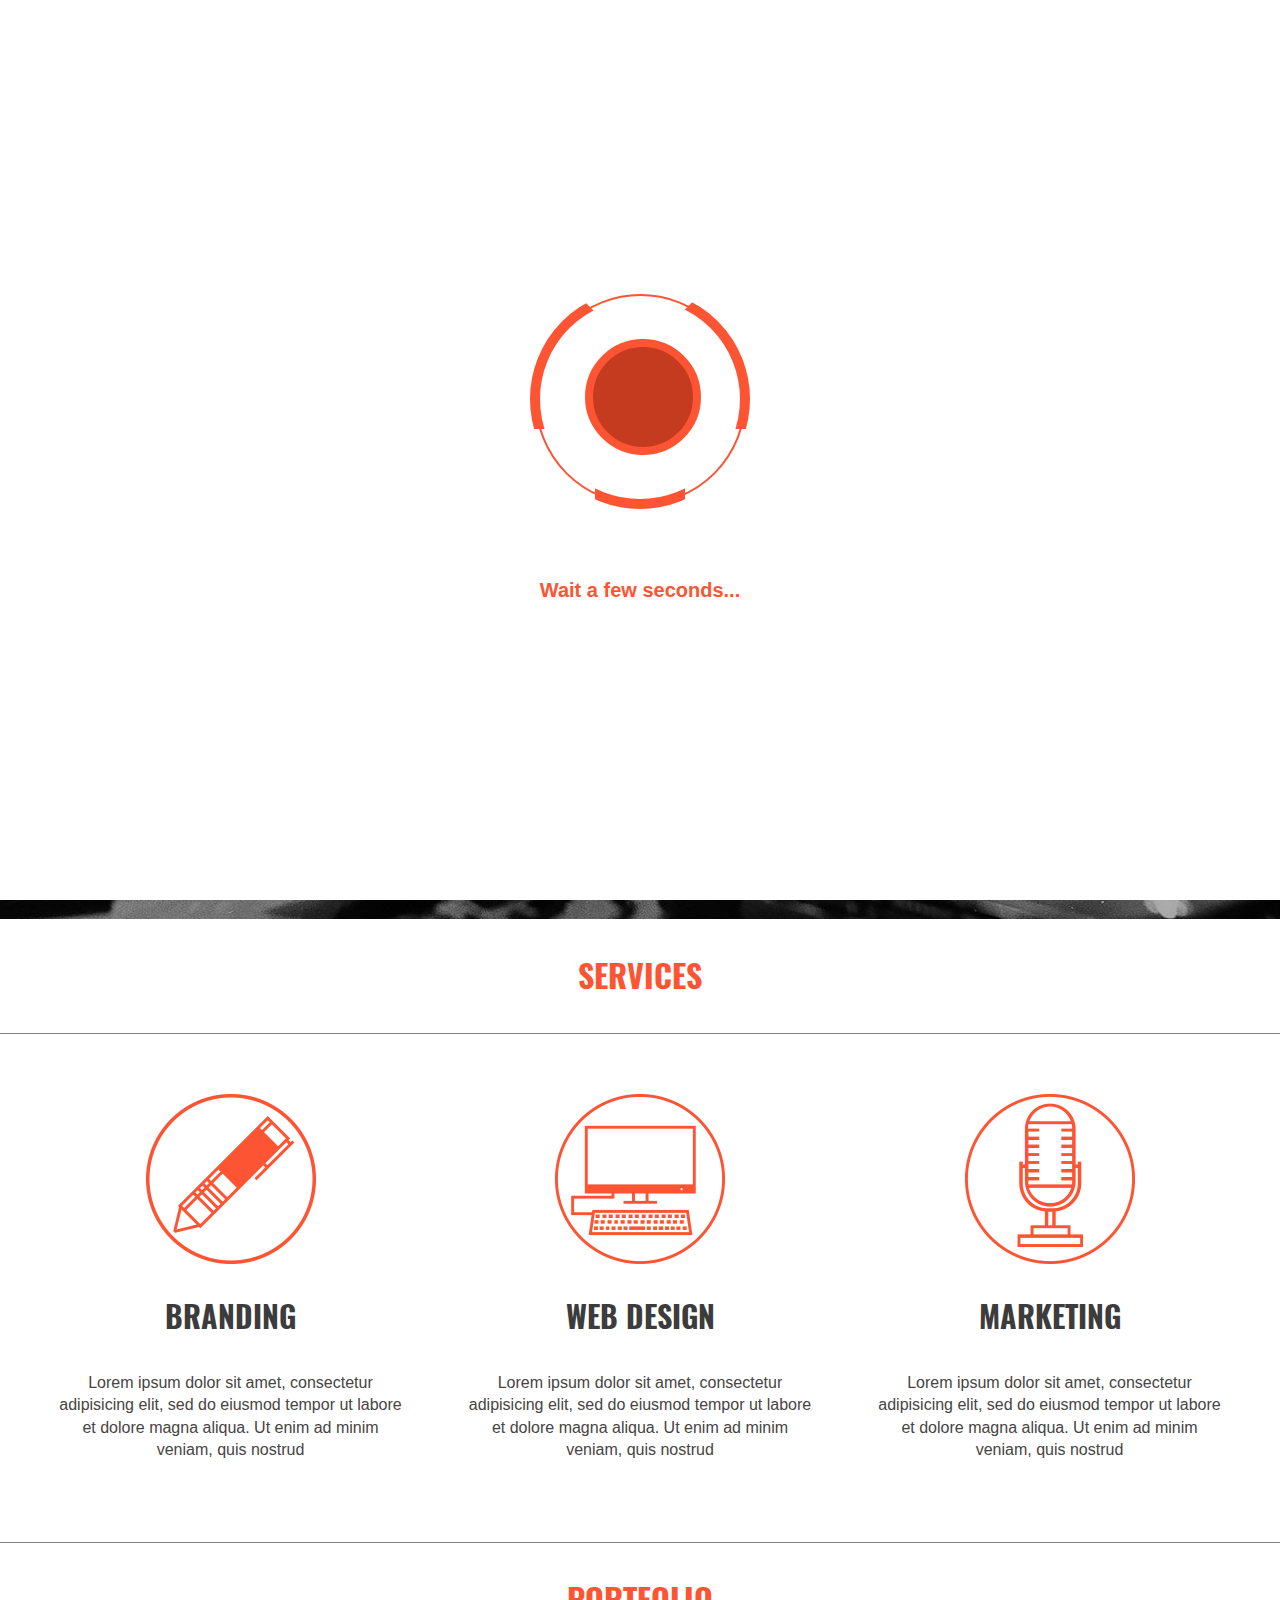
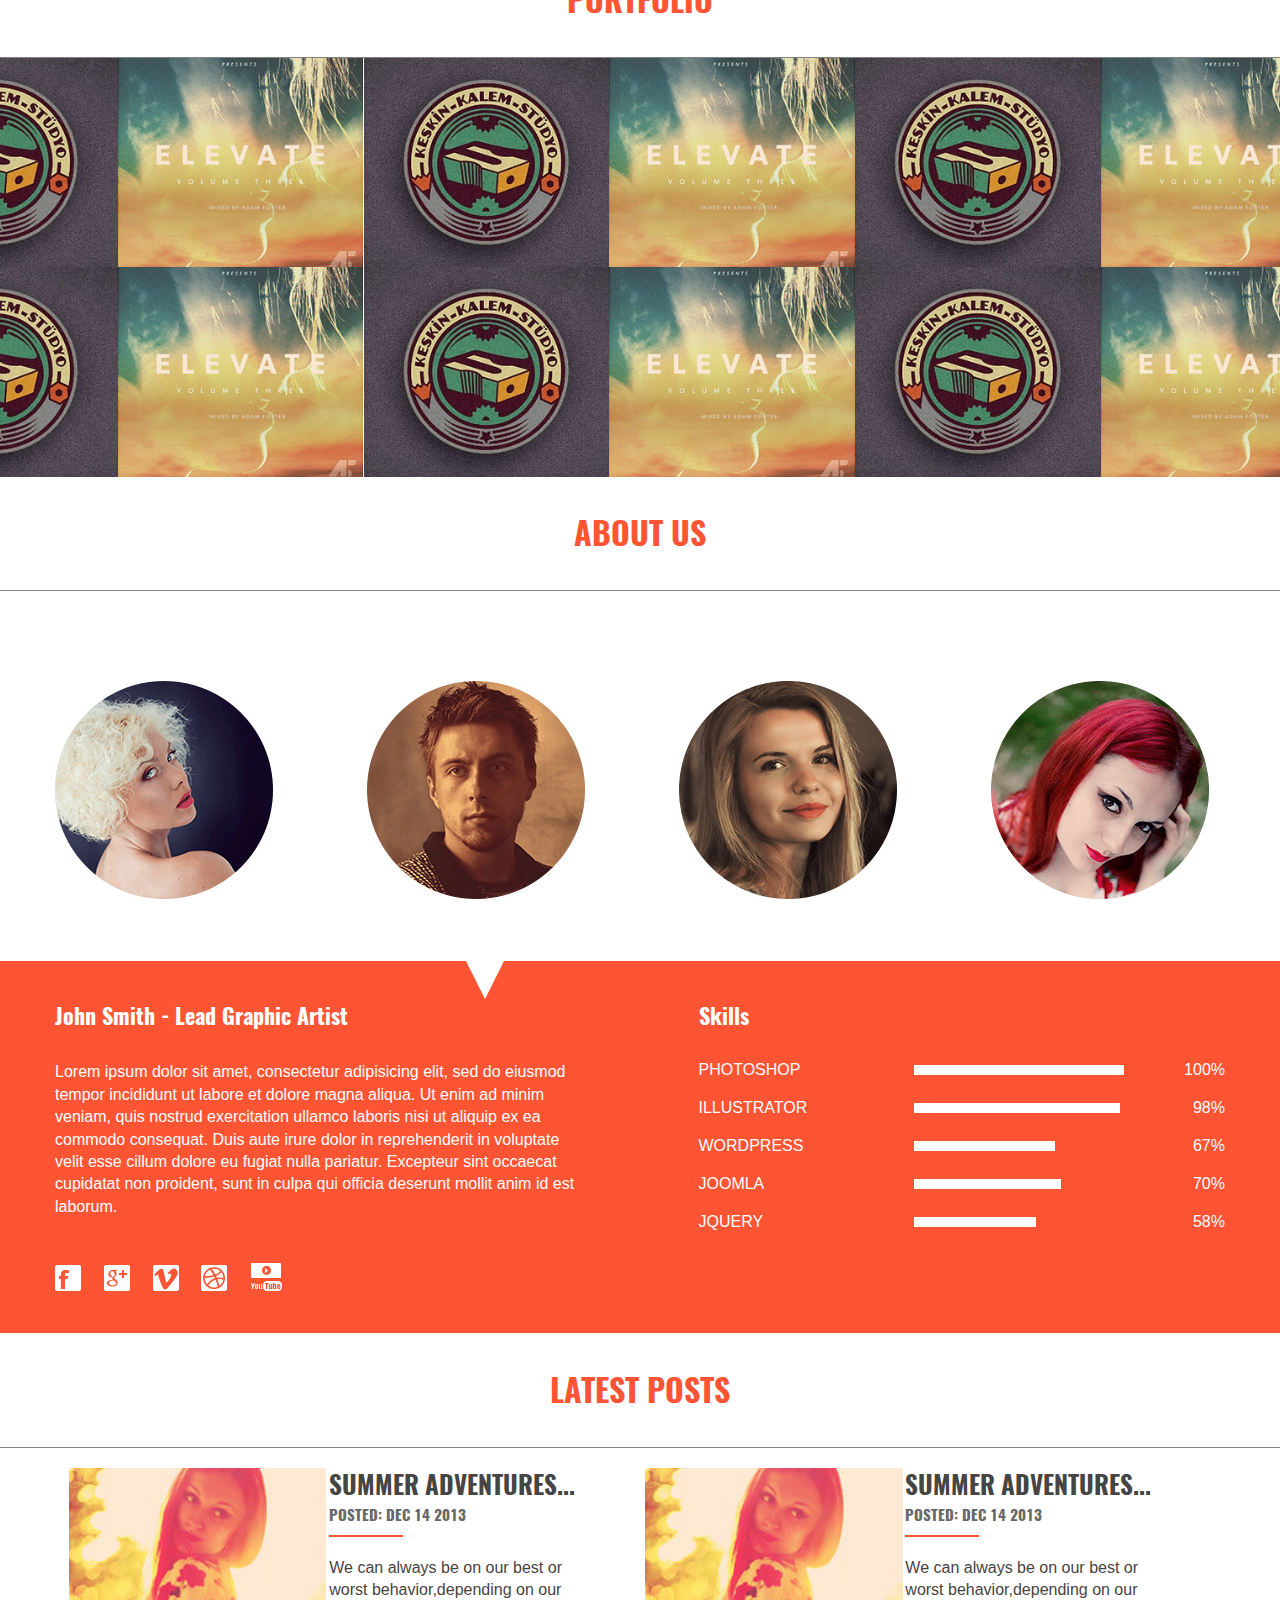
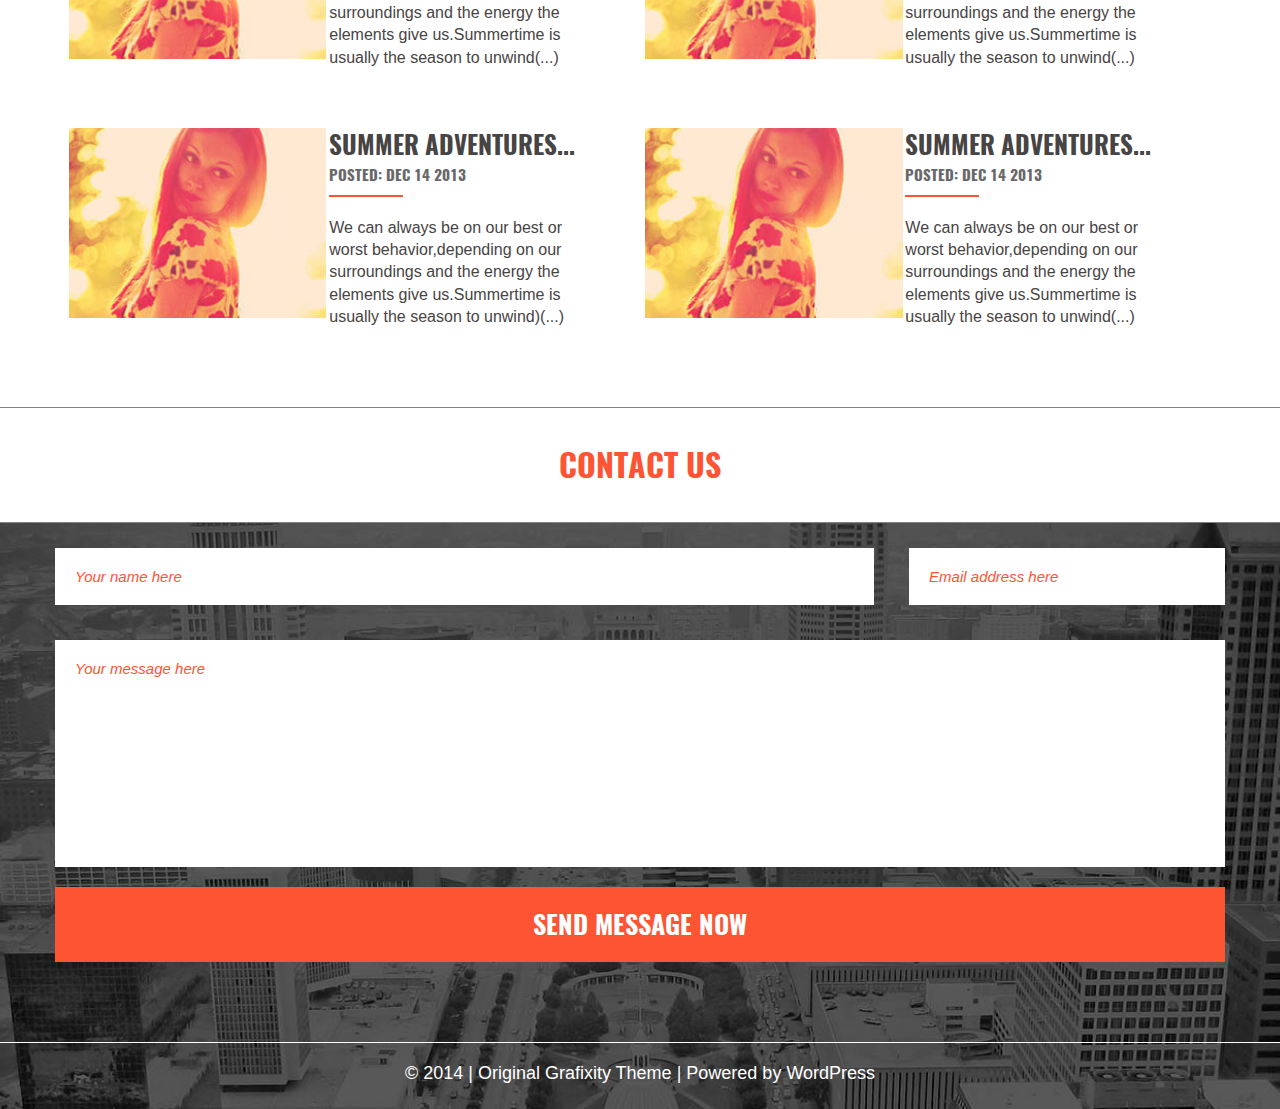
==== works/DrOpp/index.html @ 375c6760 "Исправил Dropp" ====
<!DOCTYPE html>
<html lang="ru">
<head>
    <title>Dropp</title>
    <meta charset="utf-8">
	<meta name="viewport" content="width=device-width, initial-scale=1.0">
    <link rel="stylesheet" href="css/style.css">
	<link rel="shortcut icon" href="img/favicon.png" type="image/x-icon">
</head>
<body>	
	<div id="preloader" class="preloader-background">
        <div class="preloader">
            <div class="preloader__inner">
                <div class="outer-circle">
                </div>
                <div class="outer-circle__element">
                    <div class="outer-circle__inner1">
                        <div class="outer-circle__item"></div>
                    </div>
                    <div class="outer-circle__inner2">
                        <div class="outer-circle__item"></div>
                    </div>
                    <div class="outer-circle__inner3">
                        <div class="outer-circle__item"></div>
                    </div>
                </div>
                <div class="middle-circle">
                </div>
            </div>
        </div>
		<h1 class="preloader__title">Wait a few seconds...</h1>
    </div>
	<div class="page">
		<div class="top-panel">
			<div class="main-container clearfix">
				<div class="top-panel__inner">
					<div class="page-name">
						DR<span class="page-name_red">O</span>PP
					</div>
					<nav class="hamburger">
						<input type="checkbox" class="hamburger__toggle" name="hamburger-01" id="toggle-01" hidden>
						<label class="hamburger__trigger" for="toggle-01"></label>
						<ul class="hamburger__target">
							<li class="menu__item">
								<a href="#home" class="menu__link">HOME</a>
							</li>
							<li class="menu__item">
								<a href="#services" class="menu__link">SERVICES</a>
							</li>
							<li class="menu__item">
								<a href="#portfolio" class="menu__link">PORTFOLIO</a>
							</li>
							<li class="menu__item">
								<a href="#about" class="menu__link">ABOUT</a>
							</li>
							<li class="menu__item">
								<a href="#blog" class="menu__link">BLOG</a>
							</li>
							<li class="menu__item">
								<a href="#contacts" class="menu__link">CONTANT</a>
							</li>
						</ul>
					</nav>
					<nav class="navigation">
						<ul class="menu">
							<li class="menu__item">
								<a href="#home" class="menu__link">HOME</a>
							</li>
							<li class="menu__item">
								<a href="#services" class="menu__link">SERVICES</a>
							</li>
							<li class="menu__item">
								<a href="#portfolio" class="menu__link">PORTFOLIO</a>
							</li>
							<li class="menu__item">
								<a href="#about" class="menu__link">ABOUT</a>
							</li>
							<li class="menu__item">
								<a href="#blog" class="menu__link">BLOG</a>
							</li>
							<li class="menu__item">
								<a href="#contacts" class="menu__link">CONTANT</a>
							</li>
						</ul>
					</nav>
				</div>
			</div>
		</div>
		<header id="home" class="header">
			<div class="main-container clearfix">
				<div class="header__inner">
					<h1 class="logo">
						COME, STAY FOR A COFFIE!
					</h1>
					<a href="#" class="logo__label">
						HAVE A SEAT
					</a>
				</div>
			</div>
		</header>
		<div id="services" class="section services">
			<h2 class="section__title services__title">
				SERVICES
			</h2>
			<div class="main-container clearfix">
				<div class="services__inner">
					<div class="service">
						<a href="#" class="service__link">
							<img class="img service__img" src="img/service1.png" alt="BRANDING image"/>
						</a>
						<h3 class="title service__title">BRANDING</h3>
						<article class="article service__article">
							Lorem ipsum dolor sit amet, consectetur
							adipisicing elit, sed do eiusmod tempor 
							ut labore et dolore magna aliqua. Ut enim 
							ad minim veniam, quis nostrud
						</article>
					</div>
					<div class="service">
						<a href="#" class="service__link">
							<img class="img service__img" src="img/service2.png" alt="WEB DESIGN image"/>
						</a>
						<h3 class="title service__title">WEB DESIGN</h3>
						<article class="article service__article">
							Lorem ipsum dolor sit amet, consectetur
							adipisicing elit, sed do eiusmod tempor 
							ut labore et dolore magna aliqua. Ut enim 
							ad minim veniam, quis nostrud
						</article>
					</div>
					<div class="service">
						<a href="#" class="service__link">
							<img class="img service__img" src="img/service3.png"  alt="MARKETING image"/>
						</a>
						<h3 class="title service__title">MARKETING</h3>
						<article class="article service__article">
							Lorem ipsum dolor sit amet, consectetur
							adipisicing elit, sed do eiusmod tempor 
							ut labore et dolore magna aliqua. Ut enim 
							ad minim veniam, quis nostrud
						</article>
					</div>
				</div>
			</div>
		</div>
		<div id="portfolio" class="section portfolio">
			<h2 class="section__title title_border-top">
				PORTFOLIO
			</h2>
			<div class="portfolio__inner clearfix">
				<a href="#" class="portfolio__link">
					<img class="img portfolio__img" src="img/port1.jpg"  alt="work number one"/>
				</a>
				<a href="#" class="portfolio__link">
					<img class="img portfolio__img" src="img/port2.jpg"  alt="work number two"/>
				</a>
				<a href="#" class="portfolio__link">
					<img class="img portfolio__img" src="img/port1.jpg"  alt="work number one"/>
				</a>
				<a href="#" class="portfolio__link">
					<img class="img portfolio__img" src="img/port2.jpg"  alt="work number two"/>
				</a>
				<a href="#" class="portfolio__link">
					<img class="img portfolio__img" src="img/port1.jpg"  alt="work number one"/>
				</a>
				<a href="#" class="portfolio__link">
					<img class="img portfolio__img" src="img/port2.jpg"  alt="work number two"/>
				</a>
				<a href="#" class="portfolio__link">
					<img class="img portfolio__img" src="img/port1.jpg"  alt="work number one"/>
				</a>
				<a href="#" class="portfolio__link">
					<img class="img portfolio__img" src="img/port2.jpg"  alt="work number two"/>
				</a>
				<a href="#" class="portfolio__link">
					<img class="img portfolio__img" src="img/port1.jpg"  alt="work number one"/>
				</a>
				<a href="#" class="portfolio__link">
					<img class="img portfolio__img" src="img/port2.jpg"  alt="work number two"/>
				</a>
				<a href="#" class="portfolio__link">
					<img class="img portfolio__img" src="img/port1.jpg"  alt="work number one"/>
				</a>
				<a href="#" class="portfolio__link">
					<img class="img portfolio__img" src="img/port2.jpg"  alt="work number two"/>
				</a>
			</div>
		</div>
		<div id="about" class="section about">
			<h2 class="section__title about__title">
				ABOUT US
			</h2>
			<div class="main-container">
				<div class="avatars">
					<a href="#" class="avatar">
						<img class="img avatar__img" src="img/member1.png"  alt="First member"/>
					</a>
					<a href="#" class="avatar">
						<img class="img avatar__img" src="img/member2.png"  alt="Second member"/>
					</a>
					<a href="#" class="avatar">
						<img class="img avatar__img" src="img/member3.png"  alt="Third member"/>
					</a>
					<a href="#" class="avatar">
						<img class="img avatar__img" src="img/member4.png"  alt="Fourth member"/>
					</a>
				</div>
			</div>
			<div class="about__inner">
				<div class="main-container clearfix">
					<div class="about__group">
						<div class="about__column">
							<h3 class="title about__title column__title">John Smith - Lead Graphic Artist</h3>
							<article class="article about__article">
								Lorem ipsum dolor sit amet, consectetur adipisicing elit, sed do eiusmod 
								tempor incididunt ut labore et dolore magna aliqua. Ut enim ad minim 
								veniam, quis nostrud exercitation ullamco laboris nisi ut aliquip ex ea 
								commodo consequat. Duis aute irure dolor in reprehenderit in voluptate 
								velit esse cillum dolore eu fugiat nulla pariatur. Excepteur sint occaecat 
								cupidatat non proident, sunt in culpa qui officia deserunt mollit anim id est 
								laborum.
							</article>
							<div class="social">
								<a href="#" class="social__link">
									<img class="img social__img" src="img/facebook-icon.png"  alt="facebook"/>
								</a>
								<a href="#" class="social__link">
									<img class="img social__img" src="img/google+-icon.png"  alt="google+"/>
								</a>
								<a href="#" class="social__link">
									<img class="img social__img" src="img/vimeo-icon.png"  alt="vimeo"/>
								</a>
								<a href="#" class="social__link">
									<img class="img social__img" src="img/dribbble-icon.png"  alt="dribbble"/>
								</a>
								<a href="#" class="social__link">
									<img class="img social__img" src="img/youtube-icon.png"  alt="youtube"/>
								</a>
							</div>
						</div>
						<div class="about__column">
							<h3 class="title about__title column__title">Skills</h3>
							<div class="skills">
								<div class="skills__item">
									<span class="skills__name">PHOTOSHOP</span>
									<span class="skills__level">100%</span>
									<div class="skill">
										<div class="skill__inner skill__inner_PHOTOSHOP"></div>
									</div>
								</div>
								<div class="skills__item">
									<span class="skills__name">ILLUSTRATOR</span>
									<span class="skills__level">98%</span>
									<div class="skill">
										<div class="skill__inner skill__inner_ILLUSTRATOR"></div>
									</div>
								</div>
								<div class="skills__item">
									<span class="skills__name">WORDPRESS</span>
									<span class="skills__level">67%</span>
									<div class="skill">
										<div class="skill__inner skill__inner_WORDPRESS"></div>
									</div>
								</div>
								<div class="skills__item">
									<span class="skills__name">JOOMLA</span>
									<span class="skills__level">70%</span>
									<div class="skill">
										<div class="skill__inner skill__inner_JOOMLA"></div>
									</div>
								</div>
								<div class="skills__item">
									<span class="skills__name">JQUERY</span>
									<span class="skills__level">58%</span>
									<div class="skill">
										<div class="skill__inner skill__inner_JQUERY"></div>
									</div>
								</div>
							</div>
						</div>
					</div>
				</div>
			</div>
		</div>
		<div id="blog" class="section blog">
			<h2 class="section__title">
				LATEST POSTS
			</h2>
			<div class="main-container clearfix">
				<div class="post__group">
					<div class="post">
						<a href="#" class="post__link">
							<img class="img post__img" src="img/post-img1.jpg"  alt="image to post"/>
						</a>
						<div class="post__column">
							<h3 class="title post__title">
								SUMMER ADVENTURES...
								<p class="post__date">POSTED: DEC 14 2013</p>
								<div class="post__underline"></div>
							</h3>
							<article class="article post__article">
								We can always be on our best or
								worst behavior,depending <span class="post__preview_hidden"> on our
								surroundings and the energy the
								elements give us.Summertime is
								usually the season to unwind</span>(...)
							</article>
						</div>
					</div>
					<div class="post">
						<a href="#" class="post__link">
							<img class="img post__img" src="img/post-img1.jpg"  alt="image to post"/>
						</a>
						<div class="post__column">
							<h3 class="title post__title">
								SUMMER ADVENTURES...
								<p class="post__date">POSTED: DEC 14 2013</p>
								<div class="post__underline"></div>
							</h3>
							<article class="article post__article">
								We can always be on our best or
								worst behavior,depending <span class="post__preview_hidden"> on our
								surroundings and the energy the
								elements give us.Summertime is
								usually the season to unwind</span>(...)
							</article>
						</div>
					</div>
					<div class="post">
						<a href="#" class="post__link">
							<img class="img post__img" src="img/post-img1.jpg"  alt="image to post"/>
						</a>
						<div class="post__column">
							<h3 class="title post__title">
								SUMMER ADVENTURES...
								<p class="post__date">POSTED: DEC 14 2013</p>
								<div class="post__underline"></div>
							</h3>
							<article class="article post__article">
								We can always be on our best or
								worst behavior,depending <span class="post__preview_hidden"> on our
								surroundings and the energy the
								elements give us.Summertime is
								usually the season to unwind)</span>(...)
							</article>
						</div>
					</div>
					<div class="post">
						<a href="#" class="post__link">
							<img class="img post__img" src="img/post-img1.jpg"  alt="image to post"/>
						</a>
						<div class="post__column">
							<h3 class="title post__title">
								SUMMER ADVENTURES...
								<p class="post__date">POSTED: DEC 14 2013</p>
								<div class="post__underline"></div>
							</h3>
							<article class="article post__article">
								We can always be on our best or
								worst behavior,depending <span class="post__preview_hidden"> on our
								surroundings and the energy the
								elements give us.Summertime is
								usually the season to unwind</span>(...)
							</article>
						</div>
					</div>
				</div>
			</div>
		</div>
		<div id="contacts" class="section contacts">
			<h2 class="section__title title_border-top">
				CONTACT US
			</h2>
			<div class="contacts__inner">
				<div class="main-container">
					<form class="contacts-card">
						<div class="contacts-card__inner">
							<label class="contacts-card__label">
								<span class="contacts-card__hint">Your name here</span>
								<input type="text" class="contacts-card__field name-field" placeholder="Your name here" name="name-card" required>
							</label>
							<label class="contacts-card__label">
								<span class="contacts-card__hint">Email address here</span>
								<input type="text" class="contacts-card__field email-field" placeholder="Email address here" name="email-card" required>
							</label>
						</div>
						<div class="contacts-card__inner">
							<label class="contacts-card__label">
								<span class="contacts-card__hint">Your message here</span>
								<input type="text" class="contacts-card__field message-field" placeholder="Your message here" name="message-card" required>
							</label>
						</div>
						<button class="contacts__button">SEND MESSAGE NOW</button>
					</form>
				</div>
				<div class="bottom-panel">
					<span class="copyright">© 2014 | Original Grafixity Theme </span>
					<span class="dash">|</span>
					<a href="#" class="source">Powered by WordPress</a>
				</div>
			</div>
		</div>
	</div>
	<script src="js/script.js"></script>
</body>
</html>
---- works/DrOpp/css/style.css ----
@font-face{font-family:'BebasNeue Book';src:url('../fonts/BebasNeue Book.ttf');font-style:normal}@font-face{font-family:'Oswald-Bold';src:url('../fonts/Oswald-Bold.ttf');font-style:normal}.preloader-background{position:fixed;display:-webkit-flex;display:-ms-flexbox;display:flex;-webkit-flex-direction:column;-ms-flex-direction:column;flex-direction:column;-webkit-align-items:center;-ms-flex-align:center;align-items:center;-webkit-justify-content:center;-ms-flex-pack:center;justify-content:center;background-color:#fff;width:100%;height:100vh;z-index:60}.preloader{width:200px}.preloader__inner{position:relative;top:0;left:0;width:200px;height:200px}.outer-circle{position:absolute;z-index:20;top:-5px;left:-5px;margin:0 auto;width:207px;height:207px;border:2px solid #fd5433;border-radius:300px;-webkit-animation:rotating 3s infinite linear;animation:rotating 3s infinite linear}.outer-circle__element{position:absolute;z-index:10;top:-10px;left:-10px;width:200px;height:200px;border:10px solid #fd5433;border-radius:300px;-webkit-animation:rotating 3s infinite ease;animation:rotating 3s infinite ease}.outer-circle__inner1{z-index:10;position:relative;top:-55px;left:40px;width:75px;height:75px;background-color:#fff;-webkit-transform:rotate(-45deg);-ms-transform:rotate(-45deg);transform:rotate(-45deg)}.outer-circle__inner2{position:relative;top:85px;left:145px;width:75px;height:75px;background-color:#fff;-webkit-transform:rotate(-90deg);-ms-transform:rotate(-90deg);transform:rotate(-90deg)}.outer-circle__inner3{position:relative;top:-20px;left:-50px;width:75px;height:75px;background-color:#fff;-webkit-transform:rotate(0deg);-ms-transform:rotate(0deg);transform:rotate(0deg)}.outer-circle__item{position:absolute;top:30px;left:30px;width:75px;height:75px;background-color:#fff}.middle-circle{position:absolute;top:40px;left:45px;margin:0 auto;width:100px;height:100px;border:8px solid #fd5433;border-radius:300px;background-color:#c43b20;-webkit-animation:transforming 6s infinite ease;animation:transforming 6s infinite ease}.preloader__title{color:#fd5433;margin-top:80px;font-size:2rem;text-align:center;-webkit-animation:flicker 3s infinite ease;animation:flicker 3s infinite ease}@-webkit-keyframes rotating{0%{-webkit-transform:rotate(0deg);transform:rotate(0deg)}50%{-webkit-transform:rotate(400deg);transform:rotate(400deg)}100%{-webkit-transform:rotate(0deg);transform:rotate(0deg)}}@keyframes rotating{0%{-webkit-transform:rotate(0deg);transform:rotate(0deg)}50%{-webkit-transform:rotate(400deg);transform:rotate(400deg)}100%{-webkit-transform:rotate(0deg);transform:rotate(0deg)}}@-webkit-keyframes transforming{10%{-webkit-transform:scale(1);transform:scale(1)}50%{-webkit-transform:scale(.6);transform:scale(.6)}90%{-webkit-transform:scale(1);transform:scale(1)}}@keyframes transforming{10%{-webkit-transform:scale(1);transform:scale(1)}50%{-webkit-transform:scale(.6);transform:scale(.6)}90%{-webkit-transform:scale(1);transform:scale(1)}}@-webkit-keyframes flicker{0%{opacity:1}50%{opacity:.5}100%{opacity:1}}@keyframes flicker{0%{opacity:1}50%{opacity:.5}100%{opacity:1}}@media screen and (max-width:640px) and (min-width:361px){.preloader{width:200px}.preloader__title{display:none}}@media screen and (max-width:360px){.preloader{width:200px}.preloader__title{font-size:3rem}}.hamburger{display:none;width:48px;height:42px}.hamburger__trigger{position:absolute;z-index:25;display:inline-block;width:33px;height:5px;border-top:3px solid #474444;border-bottom:3px solid #474444;text-indent:-9999px;cursor:pointer;margin-left:1rem;margin-top:1.5rem;transition:-webkit-transform .4s;transition:transform .4s;transition:transform .4s, -webkit-transform .4s}.hamburger__trigger:before{content:'';width:100%;position:absolute;height:3px;background-color:#474444;left:0;top:14px}.hamburger__trigger:after{display:none}.hamburger__toggle{display:none}.hamburger__toggle:checked~.hamburger__trigger{border-bottom:none;border-top:4px solid #fff;-webkit-transform:rotate(-225deg);-ms-transform:rotate(-225deg);transform:rotate(-225deg)}.hamburger__toggle:checked~.hamburger__trigger:after{position:absolute;left:-3px;top:-7px;content:'';z-index:25;display:inline-block;width:35px;height:6px;border-bottom:4px solid #fff;-webkit-transform:rotate(45deg);-ms-transform:rotate(45deg);transform:rotate(-85deg)}.hamburger__toggle:checked~.hamburger__trigger:before{display:none}.hamburger__toggle:checked~.hamburger__target{position:absolute;overflow:hidden;clip:auto;margin:auto;width:100%;height:100vh;opacity:.85;top:0;left:0}.hamburger__toggle:checked~.hamburger__trigger{position:absolute}.hamburger__target{z-index:20;border:0;background-color:#000;clip:rect(0 0 0 0);height:1px;margin:-1px;overflow:hidden;padding:0;position:absolute;display:-webkit-flex;display:-ms-flexbox;display:flex;-webkit-flex-direction:column;-ms-flex-direction:column;flex-direction:column;-webkit-align-items:center;-ms-flex-align:center;align-items:center;-webkit-justify-content:center;-ms-flex-pack:center;justify-content:center;width:1px;opacity:0;transition:.5s opacity;text-align:center;list-style:none}.hamburger__item{width:100%}.hamburger__link{opacity:1;font-size:2rem;text-indent:0;color:#fff;display:block;transition:.5s all;padding-top:2rem;padding-bottom:2rem}.hamburger__link:hover{color:#000;background:#fff}@media screen and (max-width:640px) and (min-width:361px){.hamburger{display:inline-block}}@media screen and (max-width:360px){.hamburger{display:inline-block}}.top-panel{background-color:#fff}.top-panel__inner{display:-webkit-flex;display:-ms-flexbox;display:flex;-webkit-flex-direction:row;-ms-flex-direction:row;flex-direction:row;-webkit-justify-content:space-between;-ms-flex-pack:justify;justify-content:space-between;-webkit-align-items:center;-ms-flex-align:center;align-items:center}.page-name{display:inline-block;font-family:'BebasNeue Book';font-size:7rem}.page-name_red{color:#fd5433}.navigation{display:inline-block}.menu__item{display:inline-block;float:right;padding:4.5rem 2rem;transition:all .4s ease-in 0s}.menu__item:hover{background-color:#fd5433}.menu__item:hover .menu__link:hover{color:#fff}.menu__link{font-family:'Oswald-Bold';font-size:1.7rem}@media screen and (max-width:640px) and (min-width:361px){.top-panel{position:fixed;width:100%;z-index:50;border-bottom:2px solid #000}.top-panel__inner{padding:.2rem 0}.navigation{display:none}.page-name{font-size:5rem}.menu__item{padding:1.5rem 0;width:50%}.menu__link{color:#fff}}@media screen and (max-width:740px) and (min-width:641px){.menu__item{padding:4rem 1rem}}@media screen and (max-width:641px) and (min-width:361px){.menu__item{padding:1.3rem 8rem}}@media screen and (max-width:360px){.top-panel{position:fixed;width:100%;z-index:50;border-bottom:2px solid #000}.top-panel__inner{padding:.2rem 0}.navigation{display:none}.menu__item{padding:4rem 0;width:100%}.menu__link{color:#fff}}.avatars{display:-webkit-flex;display:-ms-flexbox;display:flex;-webkit-flex-direction:row;-ms-flex-direction:row;flex-direction:row;-webkit-justify-content:space-between;-ms-flex-pack:justify;justify-content:space-between;-webkit-align-items:center;-ms-flex-align:center;align-items:center;padding-bottom:6rem;padding-top:6rem}.avatar{position:relative;display:block;width:20%}.avatar:after{content:"";width:100%;height:100%;position:absolute;top:0;left:0;background-color:rgba(255,255,255,0);transition:background .2s ease-out}.avatar:hover:after{background-color:rgba(255,255,255,0.1)}.about__inner{background-color:#fd5433}.about__group{position:relative;display:-webkit-flex;display:-ms-flexbox;display:flex;-webkit-flex-direction:row;-ms-flex-direction:row;flex-direction:row;-webkit-justify-content:space-between;-ms-flex-pack:justify;justify-content:space-between;-webkit-align-items:flex-start;-ms-flex-align:start;align-items:flex-start;padding-top:4rem;padding-bottom:4rem;color:#fff}.about__group:after{position:absolute;content:"";border-width:20px 20px 15px 20px;border-style:solid;border-color:transparent;border-top-width:40px;border-top-color:#fFF;top:-2px;left:35%}.about__column{display:inline-block;width:45%}.about__title{margin-bottom:3rem;font-size:2.2rem;font-family:'Oswald-Bold'}.about__article{margin-bottom:4.5rem;font-size:1.6rem}.social__link{position:relative;display:inline-block;margin-right:2rem}.social__link:last-child{margin-right:0}.social__link:after{content:"";width:100%;height:100%;position:absolute;top:0;left:0;background-color:rgba(255,255,255,0);transition:background .2s ease-out}.social__link:hover:after{background-color:rgba(144,144,144,0.4)}.skills__item{margin-bottom:2rem;font-size:1.6rem}.skills__item:last-child{margin-bottom:0}.skills__name{display:inline-block;width:40%}.skills__level{float:right}.skill{display:inline-block;height:1rem;width:40%}.skill__inner{height:100%;background-color:#fff}.skill__inner_PHOTOSHOP{width:100%}.skill__inner_ILLUSTRATOR{width:98%}.skill__inner_WORDPRESS{width:67%}.skill__inner_JOOMLA{width:70%}.skill__inner_JQUERY{width:58%}@media screen and (max-width:640px) and (min-width:361px){.about__column{width:100%;margin-bottom:8%}.about__column:last-child{margin-bottom:0}.about__group{-webkit-flex-direction:column;-ms-flex-direction:column;flex-direction:column;padding-top:6rem}.about__title{margin-bottom:0}.column__title{margin-bottom:2.5rem}.about__article{margin-bottom:1.5rem}}@media screen and (max-width:360px){.about__column{width:100%;margin-bottom:8%}.about__column:last-child{margin-bottom:0}.about__group{-webkit-flex-direction:column;-ms-flex-direction:column;flex-direction:column;padding-top:6rem}.about__title{margin-bottom:0}.column__title{margin-bottom:2.5rem}.about__article{margin-bottom:1.5rem}}.blog__inner{padding-top:10rem;padding-bottom:10rem}.post__group{padding-top:2rem;padding-bottom:2rem;text-align:center}.post{display:inline-block;width:44%;margin-right:5%;margin-bottom:5%}.post__column{vertical-align:top;display:inline-block;width:48%;text-align:left}.post__link{vertical-align:top;display:inline-block;width:50%}.post__title{font-size:2.5rem;font-family:'Oswald-Bold'}.post__date{color:#686868;margin-top:.3rem;font-size:1.5rem}.post__underline{margin-top:1rem;width:30%;border-bottom:2px solid #fd5433}.post__article{margin-top:2rem;font-size:1.6rem}@media screen and (max-width:1170px) and (min-width:640px){.post__article{display:none}.post:nth-child(2n){margin-right:0}.post:nth-last-child(-n+2){margin-bottom:0}}@media screen and (max-width:640px) and (min-width:361px){.blog__inner{padding-top:5rem;padding-bottom:5rem}.post__group{-webkit-flex-direction:column;-ms-flex-direction:column;flex-direction:column}.post{width:100%;margin-bottom:3%;margin-right:0}.post:last-child{margin-bottom:0}.post__preview_hidden{display:none}.post__article{margin-top:1rem}.post__underline{margin-top:1rem}}@media screen and (max-width:360px){.blog__inner{padding-top:5rem;padding-bottom:5rem}.post__group{-webkit-flex-direction:column;-ms-flex-direction:column;flex-direction:column}.post__preview_hidden{display:none}.post{display:inline-block;width:100%;margin-bottom:3%;margin-right:0}.post:last-child{margin-bottom:0}.post__preview{display:none}.post__article{margin-top:.5rem}.post__underline{margin-top:.5rem}}.contacts__inner{background-image:url(../img/bg-city.jpg);background-color:#5f5f5f;padding-top:2.5rem;padding-bottom:2.5rem;background-repeat:no-repeat;background-size:cover;background-position:center center}.contacts-card__field{display:inline-block;box-sizing:border-box;border:none;font-family:Arial;font-style:italic;background-color:#fff;outline:none;padding-top:2rem;padding-left:2rem;padding-right:2rem;font-size:1.5rem}.name-field{float:left;width:70%;padding-bottom:2rem}.email-field{float:right;width:27%;padding-bottom:2rem}.message-field{width:100%;margin-top:3%;padding-bottom:19rem}.contacts-card__hint{display:block;text-indent:-9999px;overflow:hidden;position:absolute}::-webkit-input-placeholder{color:#fd5433}:-moz-placeholder{color:#fd5433}::-moz-placeholder{color:#fd5433}:-ms-input-placeholder{color:#fd5433}.contacts__button{width:100%;border:none;margin-top:2rem;margin-bottom:8rem;padding-top:2rem;padding-bottom:2rem;color:#fff;font-family:'Oswald-Bold';background-color:#fd5433;font-size:2.6rem;transition:all .4s ease-in 0s}.contacts__button:hover{background-color:#c2432a}.bottom-panel{padding-top:2rem;font-size:1.8rem;text-align:center;color:#fff;border-top:1px solid #fff}.source{color:#fff}@media screen and (max-width:640px) and (min-width:361px){.contacts__button{margin-bottom:2rem}.name-field{width:100%}.email-field{margin-top:3%;width:100%}}@media screen and (max-width:360px){.contacts__button{margin-bottom:2rem}.name-field{width:100%}.email-field{margin-top:3%;width:100%}}.portfolio__inner{margin:0 auto;width:120%;margin-left:-10%}.portfolio__link{position:relative;display:block;float:left;width:16%;margin-bottom:-3px}.portfolio__link:after{content:"";width:100%;height:100%;position:absolute;top:0;left:0;background-color:rgba(255,255,255,0);transition:background .2s ease-out}.portfolio__link:hover:after{background-color:rgba(255,255,255,0.1)}@media screen and (max-width:360px){.portfolio__inner{width:101%;margin-left:0}.portfolio__link{width:33%}}.services__inner{display:-webkit-flex;display:-ms-flexbox;display:flex;-webkit-flex-direction:row;-ms-flex-direction:row;flex-direction:row;-webkit-justify-content:space-between;-ms-flex-pack:justify;justify-content:space-between;-webkit-align-items:center;-ms-flex-align:center;align-items:center;padding-bottom:8rem;padding-top:6rem}.service{width:30%;text-align:center}.service__img{margin-bottom:3rem}.service__title{color:#3d3c3c;font-size:3rem;font-family:'Oswald-Bold';margin-bottom:3.5rem}.service__article{font-size:1.6rem}@media screen and (max-width:640px) and (min-width:361px){.services__inner{-webkit-flex-direction:column;-ms-flex-direction:column;flex-direction:column;padding-bottom:4rem;padding-top:4rem}.service{margin-bottom:5%;width:95%}.service:last-child{margin-bottom:0}.service__img{width:25%;margin-bottom:1rem}.service__article{font-size:2rem}.service__title{margin-bottom:1rem}}@media screen and (max-width:360px){.services__inner{-webkit-flex-direction:column;-ms-flex-direction:column;flex-direction:column;padding-bottom:4rem;padding-top:4rem}.service{margin-bottom:5%;width:95%}.service:last-child{margin-bottom:0}.service__img{width:25%;margin-bottom:1rem}.service__article{font-size:2rem}.service__title{margin-bottom:1rem}}.header{z-index:5;background-image:url(../img/banner.jpg);background-color:#5f5f5f;padding-top:23rem;padding-bottom:33rem;background-repeat:no-repeat;background-size:cover;background-position:center center;box-shadow:0 0 0 400px rgba(0,0,0,0.33) inset}.header__inner{display:-webkit-flex;display:-ms-flexbox;display:flex;-webkit-flex-direction:column;-ms-flex-direction:column;flex-direction:column;-webkit-justify-content:center;-ms-flex-pack:center;justify-content:center;-webkit-align-items:center;-ms-flex-align:center;align-items:center;z-index:10}.logo{text-align:center;display:block;margin-bottom:60px;font-family:'BebasNeue Book';font-size:11rem;color:#fff}.logo__label{display:block;text-align:center;color:#fff;width:17rem;font-size:3.2rem;font-family:'Oswald-Bold';padding:1.5rem 5.5rem;background-color:#fd5433;border-radius:5px;transition:all .4s ease-in 0s}.logo__label:hover{background-color:#c2432a}@media screen and (max-width:640px) and (min-width:361px){.header{padding-top:15rem;padding-bottom:10rem}.logo{font-size:6.5rem;margin-bottom:5rem}.logo__label{padding:1rem 2.5rem;font-size:2.5rem}}@media screen and (max-width:360px){.header{padding-top:15rem;padding-bottom:10rem}.logo{font-size:5.5rem;margin-bottom:4rem}.logo__label{padding:1rem 2.5rem;font-size:2rem}}.clearfix:after{content:"";display:block;clear:both}*{margin:0;padding:0}html{min-height:100%;z-index:10}body{color:#474444;background-color:#fff;font-family:Arial,'Oswald-Bold','BebasNeue Book'}a{color:#474444;text-decoration:none;transition:color .4s ease-in 0s}img{max-width:100%;height:auto}.main-container{margin:0 auto;padding-left:5px;padding-right:5px}.title_border-top{border-top:1px solid #828282;border-bottom:none}.article{line-height:1.4}.page{overflow:hidden}.section__title{text-align:center;border-bottom:1px solid #828282;padding:35px 0;font-size:3.2rem;font-family:'Oswald-Bold';color:#fd5433}@media screen and (min-width:641px){html{font-size:10px}.main-container{min-width:641px;max-width:1170px}}@media screen and (max-width:640px) and (min-width:361px){html{font-size:8px}.main-container{max-width:640px}.section__title{padding-top:15px;padding-bottom:15px}}@media screen and (max-width:360px){html{font-size:7px}.main-container{max-width:360px}.section__title{padding-top:15px;padding-bottom:15px}}
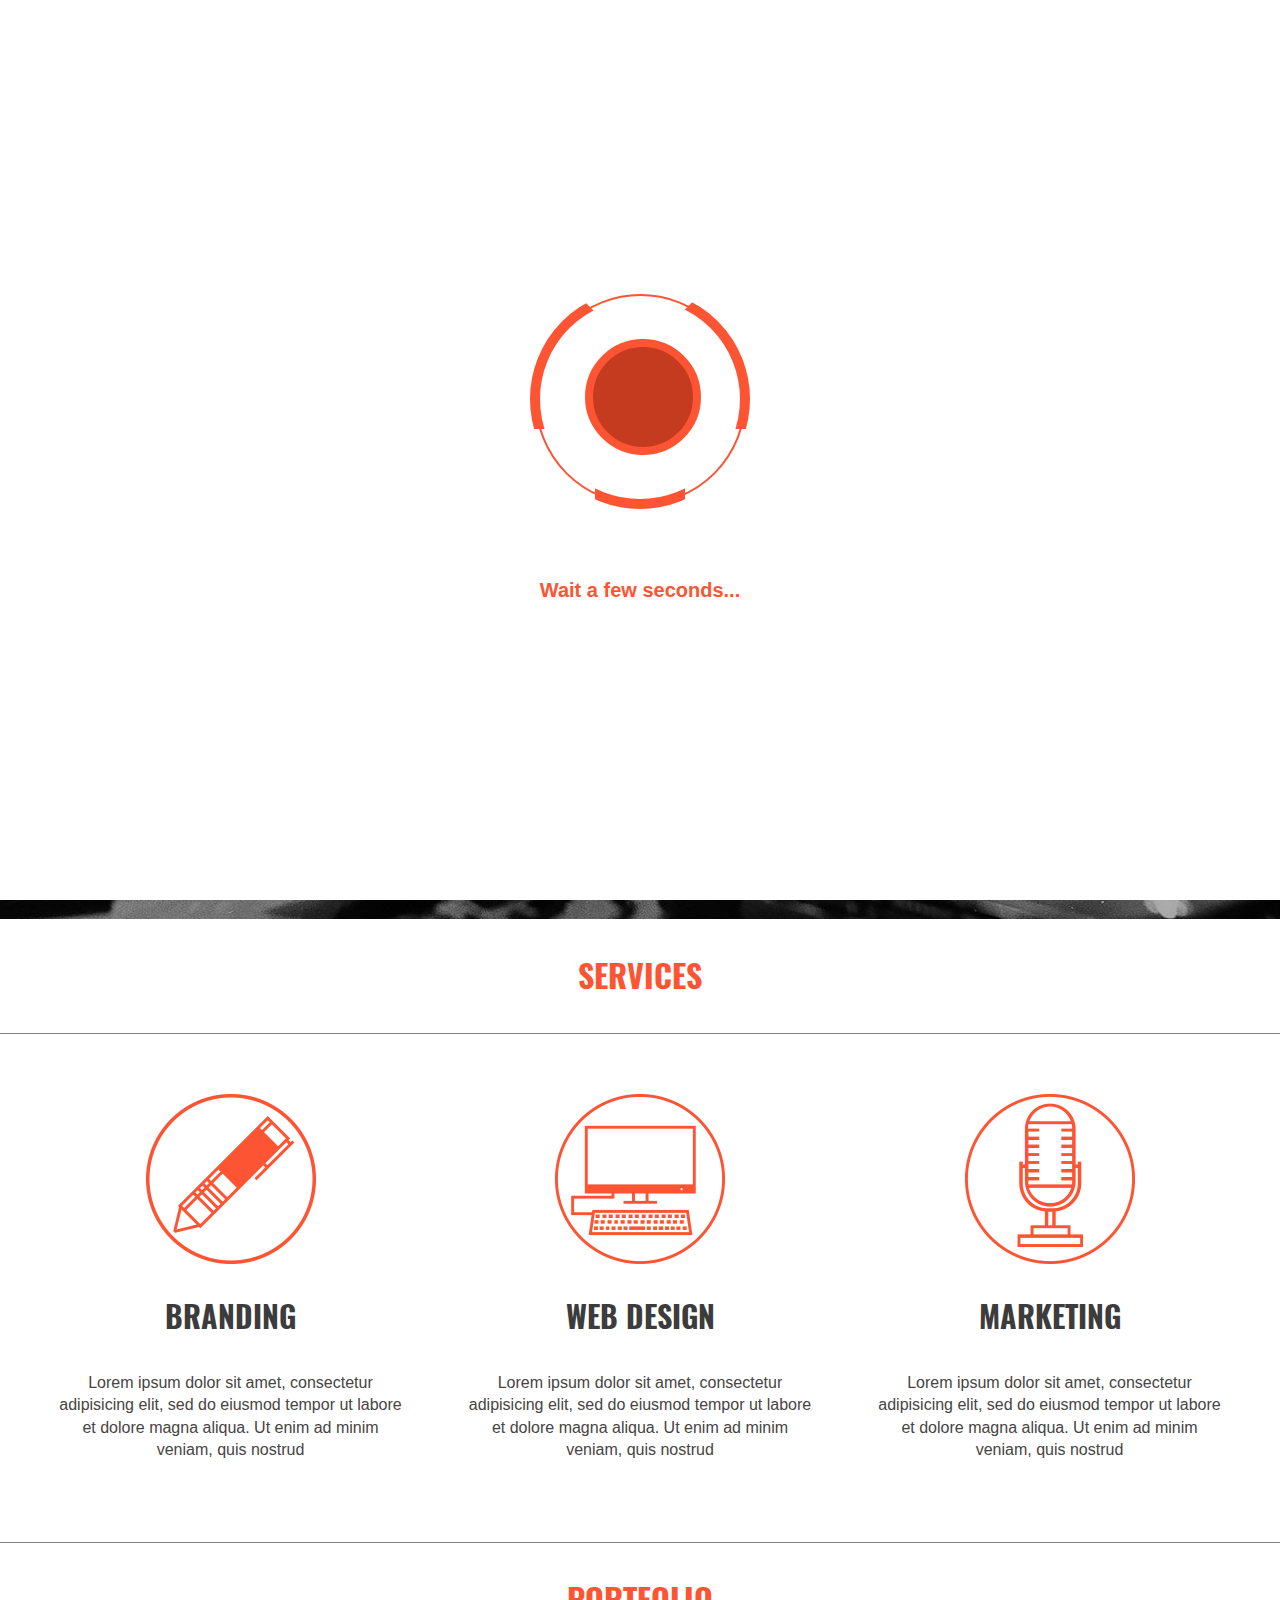
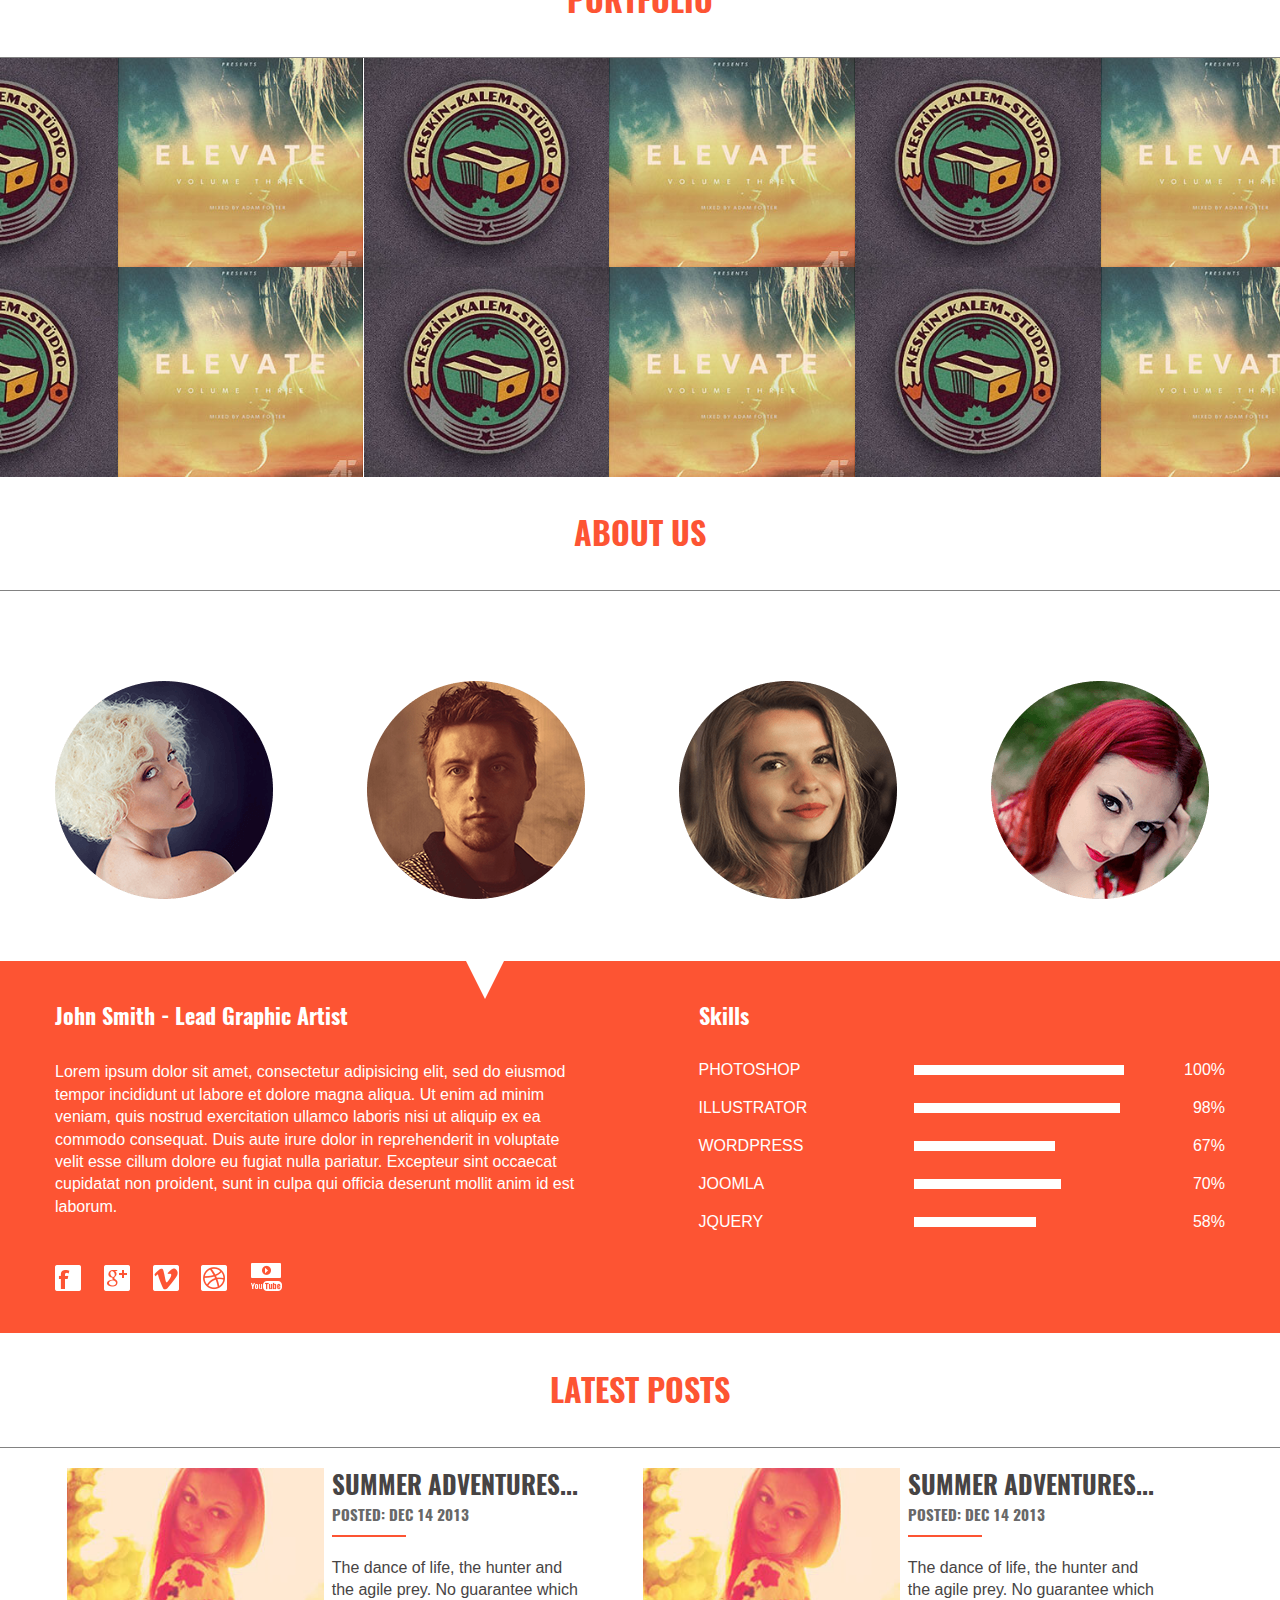
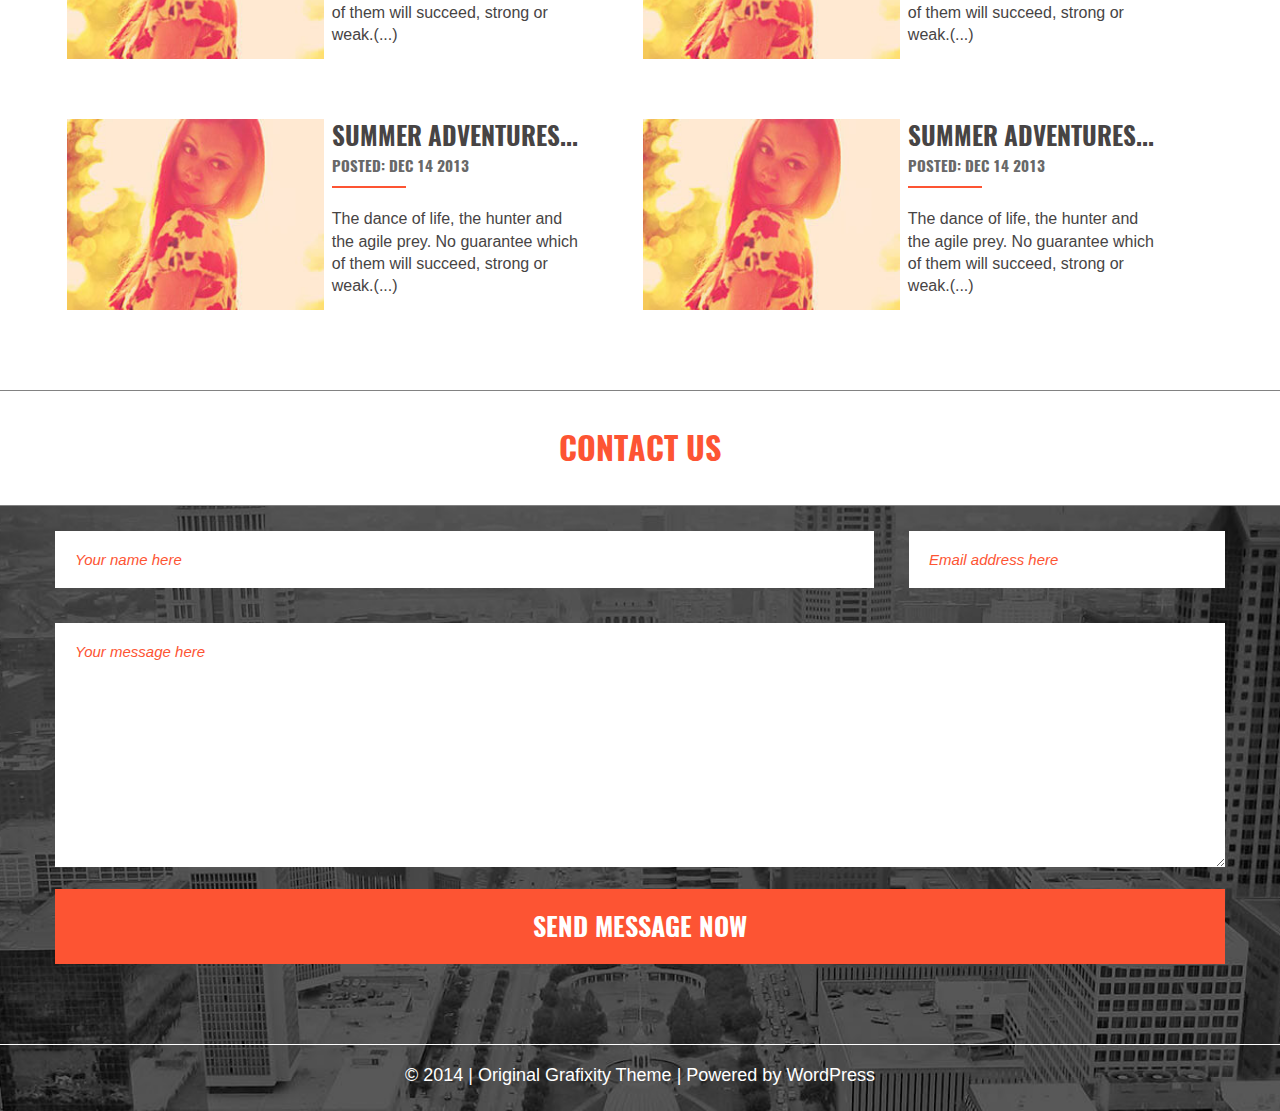
==== commit d2ccc4c3: "Исправил Sigma, R-UX, Dropp" ====
--- a/works/DrOpp/index.html
+++ b/works/DrOpp/index.html
@@ -40,26 +40,28 @@
 					<nav class="hamburger">
 						<input type="checkbox" class="hamburger__toggle" name="hamburger-01" id="toggle-01" hidden>
 						<label class="hamburger__trigger" for="toggle-01"></label>
-						<ul class="hamburger__target">
-							<li class="menu__item">
-								<a href="#home" class="menu__link">HOME</a>
-							</li>
-							<li class="menu__item">
-								<a href="#services" class="menu__link">SERVICES</a>
-							</li>
-							<li class="menu__item">
-								<a href="#portfolio" class="menu__link">PORTFOLIO</a>
-							</li>
-							<li class="menu__item">
-								<a href="#about" class="menu__link">ABOUT</a>
-							</li>
-							<li class="menu__item">
-								<a href="#blog" class="menu__link">BLOG</a>
-							</li>
-							<li class="menu__item">
-								<a href="#contacts" class="menu__link">CONTANT</a>
-							</li>
-						</ul>
+						<div class="hamburger__target">
+							<ul class="ham-menu__list">
+								<li class="ham-menu__item">
+									<label class="hamburger__trigger_close" for="toggle-01"></label>
+								</li>
+								<li class="ham-menu__item">
+									<a href="#home" class="ham-menu__link">HOME</a>
+								</li>
+								<li class="ham-menu__item">
+									<a href="#services" class="ham-menu__link">SERVICES</a>
+								</li>
+								<li class="ham-menu__item">
+									<a href="#portfolio" class="ham-menu__link">PORTFOLIO</a>
+								</li>
+								<li class="ham-menu__item">
+									<a href="#about" class="ham-menu__link">ABOUT</a>
+								</li>
+								<li class="ham-menu__item">
+									<a href="#blog" class="ham-menu__link">BLOG</a>
+								</li>
+							</ul>
+						</div>
 					</nav>
 					<nav class="navigation">
 						<ul class="menu">
@@ -92,7 +94,7 @@
 					<h1 class="logo">
 						COME, STAY FOR A COFFIE!
 					</h1>
-					<a href="#" class="logo__label">
+					<a href="#0" class="logo__label">
 						HAVE A SEAT
 					</a>
 				</div>
@@ -105,7 +107,7 @@
 			<div class="main-container clearfix">
 				<div class="services__inner">
 					<div class="service">
-						<a href="#" class="service__link">
+						<a href="#0" class="service__link">
 							<img class="img service__img" src="img/service1.png" alt="BRANDING image"/>
 						</a>
 						<h3 class="title service__title">BRANDING</h3>
@@ -117,7 +119,7 @@
 						</article>
 					</div>
 					<div class="service">
-						<a href="#" class="service__link">
+						<a href="#0" class="service__link">
 							<img class="img service__img" src="img/service2.png" alt="WEB DESIGN image"/>
 						</a>
 						<h3 class="title service__title">WEB DESIGN</h3>
@@ -129,7 +131,7 @@
 						</article>
 					</div>
 					<div class="service">
-						<a href="#" class="service__link">
+						<a href="#0" class="service__link">
 							<img class="img service__img" src="img/service3.png"  alt="MARKETING image"/>
 						</a>
 						<h3 class="title service__title">MARKETING</h3>
@@ -148,40 +150,40 @@
 				PORTFOLIO
 			</h2>
 			<div class="portfolio__inner clearfix">
-				<a href="#" class="portfolio__link">
-					<img class="img portfolio__img" src="img/port1.jpg"  alt="work number one"/>
-				</a>
-				<a href="#" class="portfolio__link">
-					<img class="img portfolio__img" src="img/port2.jpg"  alt="work number two"/>
-				</a>
-				<a href="#" class="portfolio__link">
-					<img class="img portfolio__img" src="img/port1.jpg"  alt="work number one"/>
-				</a>
-				<a href="#" class="portfolio__link">
-					<img class="img portfolio__img" src="img/port2.jpg"  alt="work number two"/>
-				</a>
-				<a href="#" class="portfolio__link">
-					<img class="img portfolio__img" src="img/port1.jpg"  alt="work number one"/>
-				</a>
-				<a href="#" class="portfolio__link">
-					<img class="img portfolio__img" src="img/port2.jpg"  alt="work number two"/>
-				</a>
-				<a href="#" class="portfolio__link">
-					<img class="img portfolio__img" src="img/port1.jpg"  alt="work number one"/>
-				</a>
-				<a href="#" class="portfolio__link">
-					<img class="img portfolio__img" src="img/port2.jpg"  alt="work number two"/>
-				</a>
-				<a href="#" class="portfolio__link">
-					<img class="img portfolio__img" src="img/port1.jpg"  alt="work number one"/>
-				</a>
-				<a href="#" class="portfolio__link">
-					<img class="img portfolio__img" src="img/port2.jpg"  alt="work number two"/>
-				</a>
-				<a href="#" class="portfolio__link">
-					<img class="img portfolio__img" src="img/port1.jpg"  alt="work number one"/>
-				</a>
-				<a href="#" class="portfolio__link">
+				<a href="#0" class="portfolio__link">
+					<img class="img portfolio__img" src="img/port1.jpg"  alt="work number one"/>
+				</a>
+				<a href="#0" class="portfolio__link">
+					<img class="img portfolio__img" src="img/port2.jpg"  alt="work number two"/>
+				</a>
+				<a href="#0" class="portfolio__link">
+					<img class="img portfolio__img" src="img/port1.jpg"  alt="work number one"/>
+				</a>
+				<a href="#0" class="portfolio__link">
+					<img class="img portfolio__img" src="img/port2.jpg"  alt="work number two"/>
+				</a>
+				<a href="#0" class="portfolio__link">
+					<img class="img portfolio__img" src="img/port1.jpg"  alt="work number one"/>
+				</a>
+				<a href="#0" class="portfolio__link">
+					<img class="img portfolio__img" src="img/port2.jpg"  alt="work number two"/>
+				</a>
+				<a href="#0" class="portfolio__link">
+					<img class="img portfolio__img" src="img/port1.jpg"  alt="work number one"/>
+				</a>
+				<a href="#0" class="portfolio__link">
+					<img class="img portfolio__img" src="img/port2.jpg"  alt="work number two"/>
+				</a>
+				<a href="#0" class="portfolio__link">
+					<img class="img portfolio__img" src="img/port1.jpg"  alt="work number one"/>
+				</a>
+				<a href="#0" class="portfolio__link">
+					<img class="img portfolio__img" src="img/port2.jpg"  alt="work number two"/>
+				</a>
+				<a href="#0" class="portfolio__link">
+					<img class="img portfolio__img" src="img/port1.jpg"  alt="work number one"/>
+				</a>
+				<a href="#0" class="portfolio__link">
 					<img class="img portfolio__img" src="img/port2.jpg"  alt="work number two"/>
 				</a>
 			</div>
@@ -192,16 +194,16 @@
 			</h2>
 			<div class="main-container">
 				<div class="avatars">
-					<a href="#" class="avatar">
+					<a href="#0" class="avatar">
 						<img class="img avatar__img" src="img/member1.png"  alt="First member"/>
 					</a>
-					<a href="#" class="avatar">
+					<a href="#0" class="avatar">
 						<img class="img avatar__img" src="img/member2.png"  alt="Second member"/>
 					</a>
-					<a href="#" class="avatar">
+					<a href="#0" class="avatar">
 						<img class="img avatar__img" src="img/member3.png"  alt="Third member"/>
 					</a>
-					<a href="#" class="avatar">
+					<a href="#0" class="avatar">
 						<img class="img avatar__img" src="img/member4.png"  alt="Fourth member"/>
 					</a>
 				</div>
@@ -221,19 +223,19 @@
 								laborum.
 							</article>
 							<div class="social">
-								<a href="#" class="social__link">
+								<a href="#0" class="social__link">
 									<img class="img social__img" src="img/facebook-icon.png"  alt="facebook"/>
 								</a>
-								<a href="#" class="social__link">
+								<a href="#0" class="social__link">
 									<img class="img social__img" src="img/google+-icon.png"  alt="google+"/>
 								</a>
-								<a href="#" class="social__link">
+								<a href="#0" class="social__link">
 									<img class="img social__img" src="img/vimeo-icon.png"  alt="vimeo"/>
 								</a>
-								<a href="#" class="social__link">
+								<a href="#0" class="social__link">
 									<img class="img social__img" src="img/dribbble-icon.png"  alt="dribbble"/>
 								</a>
-								<a href="#" class="social__link">
+								<a href="#0" class="social__link">
 									<img class="img social__img" src="img/youtube-icon.png"  alt="youtube"/>
 								</a>
 							</div>
@@ -289,80 +291,80 @@
 			<div class="main-container clearfix">
 				<div class="post__group">
 					<div class="post">
-						<a href="#" class="post__link">
+						<a href="#0" class="post__link">
 							<img class="img post__img" src="img/post-img1.jpg"  alt="image to post"/>
 						</a>
-						<div class="post__column">
-							<h3 class="title post__title">
-								SUMMER ADVENTURES...
-								<p class="post__date">POSTED: DEC 14 2013</p>
-								<div class="post__underline"></div>
-							</h3>
-							<article class="article post__article">
-								We can always be on our best or
-								worst behavior,depending <span class="post__preview_hidden"> on our
-								surroundings and the energy the
-								elements give us.Summertime is
-								usually the season to unwind</span>(...)
-							</article>
-						</div>
+						<a href="#00">
+							<div class="post__column">
+								<h3 class="title post__title">
+									SUMMER ADVENTURES...
+									<p class="post__date">POSTED: DEC 14 2013</p>
+									<div class="post__underline"></div>
+								</h3>
+								<article class="article post__article">
+									The dance of life, the hunter and the agile prey.
+									No guarantee which of them will 
+									<span class="post__preview_hidden">succeed, strong or weak.</span>(...)
+								</article>
+							</div>
+						</a>
 					</div>
 					<div class="post">
-						<a href="#" class="post__link">
+						<a href="#0" class="post__link">
 							<img class="img post__img" src="img/post-img1.jpg"  alt="image to post"/>
 						</a>
-						<div class="post__column">
-							<h3 class="title post__title">
-								SUMMER ADVENTURES...
-								<p class="post__date">POSTED: DEC 14 2013</p>
-								<div class="post__underline"></div>
-							</h3>
-							<article class="article post__article">
-								We can always be on our best or
-								worst behavior,depending <span class="post__preview_hidden"> on our
-								surroundings and the energy the
-								elements give us.Summertime is
-								usually the season to unwind</span>(...)
-							</article>
-						</div>
+						<a href="#00">
+							<div class="post__column">
+								<h3 class="title post__title">
+									SUMMER ADVENTURES...
+									<p class="post__date">POSTED: DEC 14 2013</p>
+									<div class="post__underline"></div>
+								</h3>
+								<article class="article post__article">
+									The dance of life, the hunter and the agile prey.
+									No guarantee which of them will 
+									<span class="post__preview_hidden">succeed, strong or weak.</span>(...)
+								</article>
+							</div>
+						</a>
 					</div>
 					<div class="post">
-						<a href="#" class="post__link">
+						<a href="#0" class="post__link">
 							<img class="img post__img" src="img/post-img1.jpg"  alt="image to post"/>
 						</a>
-						<div class="post__column">
-							<h3 class="title post__title">
-								SUMMER ADVENTURES...
-								<p class="post__date">POSTED: DEC 14 2013</p>
-								<div class="post__underline"></div>
-							</h3>
-							<article class="article post__article">
-								We can always be on our best or
-								worst behavior,depending <span class="post__preview_hidden"> on our
-								surroundings and the energy the
-								elements give us.Summertime is
-								usually the season to unwind)</span>(...)
-							</article>
-						</div>
+						<a href="#00">
+							<div class="post__column">
+								<h3 class="title post__title">
+									SUMMER ADVENTURES...
+									<p class="post__date">POSTED: DEC 14 2013</p>
+									<div class="post__underline"></div>
+								</h3>
+								<article class="article post__article">
+									The dance of life, the hunter and the agile prey.
+									No guarantee which of them will 
+									<span class="post__preview_hidden">succeed, strong or weak.</span>(...)
+								</article>
+							</div>
+						</a>
 					</div>
 					<div class="post">
-						<a href="#" class="post__link">
+						<a href="#0" class="post__link">
 							<img class="img post__img" src="img/post-img1.jpg"  alt="image to post"/>
 						</a>
-						<div class="post__column">
-							<h3 class="title post__title">
-								SUMMER ADVENTURES...
-								<p class="post__date">POSTED: DEC 14 2013</p>
-								<div class="post__underline"></div>
-							</h3>
-							<article class="article post__article">
-								We can always be on our best or
-								worst behavior,depending <span class="post__preview_hidden"> on our
-								surroundings and the energy the
-								elements give us.Summertime is
-								usually the season to unwind</span>(...)
-							</article>
-						</div>
+						<a href="#00">
+							<div class="post__column">
+								<h3 class="title post__title">
+									SUMMER ADVENTURES...
+									<p class="post__date">POSTED: DEC 14 2013</p>
+									<div class="post__underline"></div>
+								</h3>
+								<article class="article post__article">
+									The dance of life, the hunter and the agile prey.
+									No guarantee which of them will 
+									<span class="post__preview_hidden">succeed, strong or weak.</span>(...)
+								</article>
+							</div>
+						</a>
 					</div>
 				</div>
 			</div>
@@ -377,27 +379,27 @@
 						<div class="contacts-card__inner">
 							<label class="contacts-card__label">
 								<span class="contacts-card__hint">Your name here</span>
-								<input type="text" class="contacts-card__field name-field" placeholder="Your name here" name="name-card" required>
+								<input id="name" class="contacts-card__field name-field" name="name" placeholder="Your name here" type="text" required>
 							</label>
 							<label class="contacts-card__label">
 								<span class="contacts-card__hint">Email address here</span>
-								<input type="text" class="contacts-card__field email-field" placeholder="Email address here" name="email-card" required>
+								<input id="email" class="contacts-card__field email-field" name="email" placeholder="Email address here"  type="email" required>
 							</label>
 						</div>
 						<div class="contacts-card__inner">
 							<label class="contacts-card__label">
 								<span class="contacts-card__hint">Your message here</span>
-								<input type="text" class="contacts-card__field message-field" placeholder="Your message here" name="message-card" required>
+								<textarea id="message" requried class="contacts-card__field message-field" name="message" placeholder="Your message here" required></textarea>
 							</label>
 						</div>
 						<button class="contacts__button">SEND MESSAGE NOW</button>
 					</form>
 				</div>
-				<div class="bottom-panel">
+				<footer class=" footer bottom-panel">
 					<span class="copyright">© 2014 | Original Grafixity Theme </span>
 					<span class="dash">|</span>
-					<a href="#" class="source">Powered by WordPress</a>
-				</div>
+					<a href="#0" class="source">Powered by WordPress</a>
+				</footer>
 			</div>
 		</div>
 	</div>
--- a/works/DrOpp/css/style.css
+++ b/works/DrOpp/css/style.css
@@ -1 +1 @@
-@font-face{font-family:'BebasNeue Book';src:url('../fonts/BebasNeue Book.ttf');font-style:normal}@font-face{font-family:'Oswald-Bold';src:url('../fonts/Oswald-Bold.ttf');font-style:normal}.preloader-background{position:fixed;display:-webkit-flex;display:-ms-flexbox;display:flex;-webkit-flex-direction:column;-ms-flex-direction:column;flex-direction:column;-webkit-align-items:center;-ms-flex-align:center;align-items:center;-webkit-justify-content:center;-ms-flex-pack:center;justify-content:center;background-color:#fff;width:100%;height:100vh;z-index:60}.preloader{width:200px}.preloader__inner{position:relative;top:0;left:0;width:200px;height:200px}.outer-circle{position:absolute;z-index:20;top:-5px;left:-5px;margin:0 auto;width:207px;height:207px;border:2px solid #fd5433;border-radius:300px;-webkit-animation:rotating 3s infinite linear;animation:rotating 3s infinite linear}.outer-circle__element{position:absolute;z-index:10;top:-10px;left:-10px;width:200px;height:200px;border:10px solid #fd5433;border-radius:300px;-webkit-animation:rotating 3s infinite ease;animation:rotating 3s infinite ease}.outer-circle__inner1{z-index:10;position:relative;top:-55px;left:40px;width:75px;height:75px;background-color:#fff;-webkit-transform:rotate(-45deg);-ms-transform:rotate(-45deg);transform:rotate(-45deg)}.outer-circle__inner2{position:relative;top:85px;left:145px;width:75px;height:75px;background-color:#fff;-webkit-transform:rotate(-90deg);-ms-transform:rotate(-90deg);transform:rotate(-90deg)}.outer-circle__inner3{position:relative;top:-20px;left:-50px;width:75px;height:75px;background-color:#fff;-webkit-transform:rotate(0deg);-ms-transform:rotate(0deg);transform:rotate(0deg)}.outer-circle__item{position:absolute;top:30px;left:30px;width:75px;height:75px;background-color:#fff}.middle-circle{position:absolute;top:40px;left:45px;margin:0 auto;width:100px;height:100px;border:8px solid #fd5433;border-radius:300px;background-color:#c43b20;-webkit-animation:transforming 6s infinite ease;animation:transforming 6s infinite ease}.preloader__title{color:#fd5433;margin-top:80px;font-size:2rem;text-align:center;-webkit-animation:flicker 3s infinite ease;animation:flicker 3s infinite ease}@-webkit-keyframes rotating{0%{-webkit-transform:rotate(0deg);transform:rotate(0deg)}50%{-webkit-transform:rotate(400deg);transform:rotate(400deg)}100%{-webkit-transform:rotate(0deg);transform:rotate(0deg)}}@keyframes rotating{0%{-webkit-transform:rotate(0deg);transform:rotate(0deg)}50%{-webkit-transform:rotate(400deg);transform:rotate(400deg)}100%{-webkit-transform:rotate(0deg);transform:rotate(0deg)}}@-webkit-keyframes transforming{10%{-webkit-transform:scale(1);transform:scale(1)}50%{-webkit-transform:scale(.6);transform:scale(.6)}90%{-webkit-transform:scale(1);transform:scale(1)}}@keyframes transforming{10%{-webkit-transform:scale(1);transform:scale(1)}50%{-webkit-transform:scale(.6);transform:scale(.6)}90%{-webkit-transform:scale(1);transform:scale(1)}}@-webkit-keyframes flicker{0%{opacity:1}50%{opacity:.5}100%{opacity:1}}@keyframes flicker{0%{opacity:1}50%{opacity:.5}100%{opacity:1}}@media screen and (max-width:640px) and (min-width:361px){.preloader{width:200px}.preloader__title{display:none}}@media screen and (max-width:360px){.preloader{width:200px}.preloader__title{font-size:3rem}}.hamburger{display:none;width:48px;height:42px}.hamburger__trigger{position:absolute;z-index:25;display:inline-block;width:33px;height:5px;border-top:3px solid #474444;border-bottom:3px solid #474444;text-indent:-9999px;cursor:pointer;margin-left:1rem;margin-top:1.5rem;transition:-webkit-transform .4s;transition:transform .4s;transition:transform .4s, -webkit-transform .4s}.hamburger__trigger:before{content:'';width:100%;position:absolute;height:3px;background-color:#474444;left:0;top:14px}.hamburger__trigger:after{display:none}.hamburger__toggle{display:none}.hamburger__toggle:checked~.hamburger__trigger{border-bottom:none;border-top:4px solid #fff;-webkit-transform:rotate(-225deg);-ms-transform:rotate(-225deg);transform:rotate(-225deg)}.hamburger__toggle:checked~.hamburger__trigger:after{position:absolute;left:-3px;top:-7px;content:'';z-index:25;display:inline-block;width:35px;height:6px;border-bottom:4px solid #fff;-webkit-transform:rotate(45deg);-ms-transform:rotate(45deg);transform:rotate(-85deg)}.hamburger__toggle:checked~.hamburger__trigger:before{display:none}.hamburger__toggle:checked~.hamburger__target{position:absolute;overflow:hidden;clip:auto;margin:auto;width:100%;height:100vh;opacity:.85;top:0;left:0}.hamburger__toggle:checked~.hamburger__trigger{position:absolute}.hamburger__target{z-index:20;border:0;background-color:#000;clip:rect(0 0 0 0);height:1px;margin:-1px;overflow:hidden;padding:0;position:absolute;display:-webkit-flex;display:-ms-flexbox;display:flex;-webkit-flex-direction:column;-ms-flex-direction:column;flex-direction:column;-webkit-align-items:center;-ms-flex-align:center;align-items:center;-webkit-justify-content:center;-ms-flex-pack:center;justify-content:center;width:1px;opacity:0;transition:.5s opacity;text-align:center;list-style:none}.hamburger__item{width:100%}.hamburger__link{opacity:1;font-size:2rem;text-indent:0;color:#fff;display:block;transition:.5s all;padding-top:2rem;padding-bottom:2rem}.hamburger__link:hover{color:#000;background:#fff}@media screen and (max-width:640px) and (min-width:361px){.hamburger{display:inline-block}}@media screen and (max-width:360px){.hamburger{display:inline-block}}.top-panel{background-color:#fff}.top-panel__inner{display:-webkit-flex;display:-ms-flexbox;display:flex;-webkit-flex-direction:row;-ms-flex-direction:row;flex-direction:row;-webkit-justify-content:space-between;-ms-flex-pack:justify;justify-content:space-between;-webkit-align-items:center;-ms-flex-align:center;align-items:center}.page-name{display:inline-block;font-family:'BebasNeue Book';font-size:7rem}.page-name_red{color:#fd5433}.navigation{display:inline-block}.menu__item{display:inline-block;float:right;padding:4.5rem 2rem;transition:all .4s ease-in 0s}.menu__item:hover{background-color:#fd5433}.menu__item:hover .menu__link:hover{color:#fff}.menu__link{font-family:'Oswald-Bold';font-size:1.7rem}@media screen and (max-width:640px) and (min-width:361px){.top-panel{position:fixed;width:100%;z-index:50;border-bottom:2px solid #000}.top-panel__inner{padding:.2rem 0}.navigation{display:none}.page-name{font-size:5rem}.menu__item{padding:1.5rem 0;width:50%}.menu__link{color:#fff}}@media screen and (max-width:740px) and (min-width:641px){.menu__item{padding:4rem 1rem}}@media screen and (max-width:641px) and (min-width:361px){.menu__item{padding:1.3rem 8rem}}@media screen and (max-width:360px){.top-panel{position:fixed;width:100%;z-index:50;border-bottom:2px solid #000}.top-panel__inner{padding:.2rem 0}.navigation{display:none}.menu__item{padding:4rem 0;width:100%}.menu__link{color:#fff}}.avatars{display:-webkit-flex;display:-ms-flexbox;display:flex;-webkit-flex-direction:row;-ms-flex-direction:row;flex-direction:row;-webkit-justify-content:space-between;-ms-flex-pack:justify;justify-content:space-between;-webkit-align-items:center;-ms-flex-align:center;align-items:center;padding-bottom:6rem;padding-top:6rem}.avatar{position:relative;display:block;width:20%}.avatar:after{content:"";width:100%;height:100%;position:absolute;top:0;left:0;background-color:rgba(255,255,255,0);transition:background .2s ease-out}.avatar:hover:after{background-color:rgba(255,255,255,0.1)}.about__inner{background-color:#fd5433}.about__group{position:relative;display:-webkit-flex;display:-ms-flexbox;display:flex;-webkit-flex-direction:row;-ms-flex-direction:row;flex-direction:row;-webkit-justify-content:space-between;-ms-flex-pack:justify;justify-content:space-between;-webkit-align-items:flex-start;-ms-flex-align:start;align-items:flex-start;padding-top:4rem;padding-bottom:4rem;color:#fff}.about__group:after{position:absolute;content:"";border-width:20px 20px 15px 20px;border-style:solid;border-color:transparent;border-top-width:40px;border-top-color:#fFF;top:-2px;left:35%}.about__column{display:inline-block;width:45%}.about__title{margin-bottom:3rem;font-size:2.2rem;font-family:'Oswald-Bold'}.about__article{margin-bottom:4.5rem;font-size:1.6rem}.social__link{position:relative;display:inline-block;margin-right:2rem}.social__link:last-child{margin-right:0}.social__link:after{content:"";width:100%;height:100%;position:absolute;top:0;left:0;background-color:rgba(255,255,255,0);transition:background .2s ease-out}.social__link:hover:after{background-color:rgba(144,144,144,0.4)}.skills__item{margin-bottom:2rem;font-size:1.6rem}.skills__item:last-child{margin-bottom:0}.skills__name{display:inline-block;width:40%}.skills__level{float:right}.skill{display:inline-block;height:1rem;width:40%}.skill__inner{height:100%;background-color:#fff}.skill__inner_PHOTOSHOP{width:100%}.skill__inner_ILLUSTRATOR{width:98%}.skill__inner_WORDPRESS{width:67%}.skill__inner_JOOMLA{width:70%}.skill__inner_JQUERY{width:58%}@media screen and (max-width:640px) and (min-width:361px){.about__column{width:100%;margin-bottom:8%}.about__column:last-child{margin-bottom:0}.about__group{-webkit-flex-direction:column;-ms-flex-direction:column;flex-direction:column;padding-top:6rem}.about__title{margin-bottom:0}.column__title{margin-bottom:2.5rem}.about__article{margin-bottom:1.5rem}}@media screen and (max-width:360px){.about__column{width:100%;margin-bottom:8%}.about__column:last-child{margin-bottom:0}.about__group{-webkit-flex-direction:column;-ms-flex-direction:column;flex-direction:column;padding-top:6rem}.about__title{margin-bottom:0}.column__title{margin-bottom:2.5rem}.about__article{margin-bottom:1.5rem}}.blog__inner{padding-top:10rem;padding-bottom:10rem}.post__group{padding-top:2rem;padding-bottom:2rem;text-align:center}.post{display:inline-block;width:44%;margin-right:5%;margin-bottom:5%}.post__column{vertical-align:top;display:inline-block;width:48%;text-align:left}.post__link{vertical-align:top;display:inline-block;width:50%}.post__title{font-size:2.5rem;font-family:'Oswald-Bold'}.post__date{color:#686868;margin-top:.3rem;font-size:1.5rem}.post__underline{margin-top:1rem;width:30%;border-bottom:2px solid #fd5433}.post__article{margin-top:2rem;font-size:1.6rem}@media screen and (max-width:1170px) and (min-width:640px){.post__article{display:none}.post:nth-child(2n){margin-right:0}.post:nth-last-child(-n+2){margin-bottom:0}}@media screen and (max-width:640px) and (min-width:361px){.blog__inner{padding-top:5rem;padding-bottom:5rem}.post__group{-webkit-flex-direction:column;-ms-flex-direction:column;flex-direction:column}.post{width:100%;margin-bottom:3%;margin-right:0}.post:last-child{margin-bottom:0}.post__preview_hidden{display:none}.post__article{margin-top:1rem}.post__underline{margin-top:1rem}}@media screen and (max-width:360px){.blog__inner{padding-top:5rem;padding-bottom:5rem}.post__group{-webkit-flex-direction:column;-ms-flex-direction:column;flex-direction:column}.post__preview_hidden{display:none}.post{display:inline-block;width:100%;margin-bottom:3%;margin-right:0}.post:last-child{margin-bottom:0}.post__preview{display:none}.post__article{margin-top:.5rem}.post__underline{margin-top:.5rem}}.contacts__inner{background-image:url(../img/bg-city.jpg);background-color:#5f5f5f;padding-top:2.5rem;padding-bottom:2.5rem;background-repeat:no-repeat;background-size:cover;background-position:center center}.contacts-card__field{display:inline-block;box-sizing:border-box;border:none;font-family:Arial;font-style:italic;background-color:#fff;outline:none;padding-top:2rem;padding-left:2rem;padding-right:2rem;font-size:1.5rem}.name-field{float:left;width:70%;padding-bottom:2rem}.email-field{float:right;width:27%;padding-bottom:2rem}.message-field{width:100%;margin-top:3%;padding-bottom:19rem}.contacts-card__hint{display:block;text-indent:-9999px;overflow:hidden;position:absolute}::-webkit-input-placeholder{color:#fd5433}:-moz-placeholder{color:#fd5433}::-moz-placeholder{color:#fd5433}:-ms-input-placeholder{color:#fd5433}.contacts__button{width:100%;border:none;margin-top:2rem;margin-bottom:8rem;padding-top:2rem;padding-bottom:2rem;color:#fff;font-family:'Oswald-Bold';background-color:#fd5433;font-size:2.6rem;transition:all .4s ease-in 0s}.contacts__button:hover{background-color:#c2432a}.bottom-panel{padding-top:2rem;font-size:1.8rem;text-align:center;color:#fff;border-top:1px solid #fff}.source{color:#fff}@media screen and (max-width:640px) and (min-width:361px){.contacts__button{margin-bottom:2rem}.name-field{width:100%}.email-field{margin-top:3%;width:100%}}@media screen and (max-width:360px){.contacts__button{margin-bottom:2rem}.name-field{width:100%}.email-field{margin-top:3%;width:100%}}.portfolio__inner{margin:0 auto;width:120%;margin-left:-10%}.portfolio__link{position:relative;display:block;float:left;width:16%;margin-bottom:-3px}.portfolio__link:after{content:"";width:100%;height:100%;position:absolute;top:0;left:0;background-color:rgba(255,255,255,0);transition:background .2s ease-out}.portfolio__link:hover:after{background-color:rgba(255,255,255,0.1)}@media screen and (max-width:360px){.portfolio__inner{width:101%;margin-left:0}.portfolio__link{width:33%}}.services__inner{display:-webkit-flex;display:-ms-flexbox;display:flex;-webkit-flex-direction:row;-ms-flex-direction:row;flex-direction:row;-webkit-justify-content:space-between;-ms-flex-pack:justify;justify-content:space-between;-webkit-align-items:center;-ms-flex-align:center;align-items:center;padding-bottom:8rem;padding-top:6rem}.service{width:30%;text-align:center}.service__img{margin-bottom:3rem}.service__title{color:#3d3c3c;font-size:3rem;font-family:'Oswald-Bold';margin-bottom:3.5rem}.service__article{font-size:1.6rem}@media screen and (max-width:640px) and (min-width:361px){.services__inner{-webkit-flex-direction:column;-ms-flex-direction:column;flex-direction:column;padding-bottom:4rem;padding-top:4rem}.service{margin-bottom:5%;width:95%}.service:last-child{margin-bottom:0}.service__img{width:25%;margin-bottom:1rem}.service__article{font-size:2rem}.service__title{margin-bottom:1rem}}@media screen and (max-width:360px){.services__inner{-webkit-flex-direction:column;-ms-flex-direction:column;flex-direction:column;padding-bottom:4rem;padding-top:4rem}.service{margin-bottom:5%;width:95%}.service:last-child{margin-bottom:0}.service__img{width:25%;margin-bottom:1rem}.service__article{font-size:2rem}.service__title{margin-bottom:1rem}}.header{z-index:5;background-image:url(../img/banner.jpg);background-color:#5f5f5f;padding-top:23rem;padding-bottom:33rem;background-repeat:no-repeat;background-size:cover;background-position:center center;box-shadow:0 0 0 400px rgba(0,0,0,0.33) inset}.header__inner{display:-webkit-flex;display:-ms-flexbox;display:flex;-webkit-flex-direction:column;-ms-flex-direction:column;flex-direction:column;-webkit-justify-content:center;-ms-flex-pack:center;justify-content:center;-webkit-align-items:center;-ms-flex-align:center;align-items:center;z-index:10}.logo{text-align:center;display:block;margin-bottom:60px;font-family:'BebasNeue Book';font-size:11rem;color:#fff}.logo__label{display:block;text-align:center;color:#fff;width:17rem;font-size:3.2rem;font-family:'Oswald-Bold';padding:1.5rem 5.5rem;background-color:#fd5433;border-radius:5px;transition:all .4s ease-in 0s}.logo__label:hover{background-color:#c2432a}@media screen and (max-width:640px) and (min-width:361px){.header{padding-top:15rem;padding-bottom:10rem}.logo{font-size:6.5rem;margin-bottom:5rem}.logo__label{padding:1rem 2.5rem;font-size:2.5rem}}@media screen and (max-width:360px){.header{padding-top:15rem;padding-bottom:10rem}.logo{font-size:5.5rem;margin-bottom:4rem}.logo__label{padding:1rem 2.5rem;font-size:2rem}}.clearfix:after{content:"";display:block;clear:both}*{margin:0;padding:0}html{min-height:100%;z-index:10}body{color:#474444;background-color:#fff;font-family:Arial,'Oswald-Bold','BebasNeue Book'}a{color:#474444;text-decoration:none;transition:color .4s ease-in 0s}img{max-width:100%;height:auto}.main-container{margin:0 auto;padding-left:5px;padding-right:5px}.title_border-top{border-top:1px solid #828282;border-bottom:none}.article{line-height:1.4}.page{overflow:hidden}.section__title{text-align:center;border-bottom:1px solid #828282;padding:35px 0;font-size:3.2rem;font-family:'Oswald-Bold';color:#fd5433}@media screen and (min-width:641px){html{font-size:10px}.main-container{min-width:641px;max-width:1170px}}@media screen and (max-width:640px) and (min-width:361px){html{font-size:8px}.main-container{max-width:640px}.section__title{padding-top:15px;padding-bottom:15px}}@media screen and (max-width:360px){html{font-size:7px}.main-container{max-width:360px}.section__title{padding-top:15px;padding-bottom:15px}}+@font-face{font-family:'BebasNeue Book';src:url('../fonts/BebasNeue Book.ttf');font-style:normal}@font-face{font-family:'Oswald-Bold';src:url('../fonts/Oswald-Bold.ttf');font-style:normal}.preloader-background{position:fixed;display:-webkit-flex;display:-ms-flexbox;display:flex;-webkit-flex-direction:column;-ms-flex-direction:column;flex-direction:column;-webkit-align-items:center;-ms-flex-align:center;align-items:center;-webkit-justify-content:center;-ms-flex-pack:center;justify-content:center;background-color:#fff;width:100%;height:100vh;z-index:60}.preloader{width:200px}.preloader__inner{position:relative;top:0;left:0;width:200px;height:200px}.outer-circle{position:absolute;z-index:20;top:-5px;left:-5px;margin:0 auto;width:207px;height:207px;border:2px solid #fd5433;border-radius:300px;-webkit-animation:rotating 3s infinite linear;animation:rotating 3s infinite linear}.outer-circle__element{position:absolute;z-index:10;top:-10px;left:-10px;width:200px;height:200px;border:10px solid #fd5433;border-radius:300px;-webkit-animation:rotating 3s infinite ease;animation:rotating 3s infinite ease}.outer-circle__inner1{z-index:10;position:relative;top:-55px;left:40px;width:75px;height:75px;background-color:#fff;-webkit-transform:rotate(-45deg);-ms-transform:rotate(-45deg);transform:rotate(-45deg)}.outer-circle__inner2{position:relative;top:85px;left:145px;width:75px;height:75px;background-color:#fff;-webkit-transform:rotate(-90deg);-ms-transform:rotate(-90deg);transform:rotate(-90deg)}.outer-circle__inner3{position:relative;top:-20px;left:-50px;width:75px;height:75px;background-color:#fff;-webkit-transform:rotate(0deg);-ms-transform:rotate(0deg);transform:rotate(0deg)}.outer-circle__item{position:absolute;top:30px;left:30px;width:75px;height:75px;background-color:#fff}.middle-circle{position:absolute;top:40px;left:45px;margin:0 auto;width:100px;height:100px;border:8px solid #fd5433;border-radius:300px;background-color:#c43b20;-webkit-animation:transforming 6s infinite ease;animation:transforming 6s infinite ease}.preloader__title{color:#fd5433;margin-top:80px;font-size:2rem;text-align:center;-webkit-animation:flicker 3s infinite ease;animation:flicker 3s infinite ease}@-webkit-keyframes rotating{0%{-webkit-transform:rotate(0deg);transform:rotate(0deg)}50%{-webkit-transform:rotate(400deg);transform:rotate(400deg)}100%{-webkit-transform:rotate(0deg);transform:rotate(0deg)}}@keyframes rotating{0%{-webkit-transform:rotate(0deg);transform:rotate(0deg)}50%{-webkit-transform:rotate(400deg);transform:rotate(400deg)}100%{-webkit-transform:rotate(0deg);transform:rotate(0deg)}}@-webkit-keyframes transforming{10%{-webkit-transform:scale(1);transform:scale(1)}50%{-webkit-transform:scale(.6);transform:scale(.6)}90%{-webkit-transform:scale(1);transform:scale(1)}}@keyframes transforming{10%{-webkit-transform:scale(1);transform:scale(1)}50%{-webkit-transform:scale(.6);transform:scale(.6)}90%{-webkit-transform:scale(1);transform:scale(1)}}@-webkit-keyframes flicker{0%{opacity:1}50%{opacity:.5}100%{opacity:1}}@keyframes flicker{0%{opacity:1}50%{opacity:.5}100%{opacity:1}}@media screen and (max-width:640px) and (min-width:361px){.preloader{width:200px}.preloader__title{display:none}}@media screen and (max-width:360px){.preloader{width:200px}.preloader__title{font-size:3rem}}.hamburger{display:none;width:35px;height:30px}.hamburger__trigger{position:relative;top:10px;z-index:50;display:inline-block;width:33px;height:4px;background-color:#474444;text-indent:-9999px;cursor:pointer;transition:-webkit-transform .4s;transition:transform .4s;transition:transform .4s, -webkit-transform .4s}.hamburger__trigger:before{content:'';width:100%;position:absolute;height:4px;background-color:#474444;left:0;top:10px}.hamburger__trigger:after{content:'';width:100%;position:absolute;height:4px;background-color:#474444;left:0;top:-10px}.hamburger__trigger_close{display:block;position:absolute;top:0;right:0;background-size:cover;background-repeat:no-repeat;background-image:url(../img/close.svg);z-index:50;cursor:pointer;width:30px;height:30px;margin-top:12px;margin-bottom:10px;margin-right:8px}.hamburger__toggle{display:none}.hamburger__toggle:checked~.hamburger__trigger{display:none}.hamburger__toggle:checked~.hamburger__trigger_close{-webkit-transform:rotate(-315deg);-ms-transform:rotate(-315deg);transform:rotate(-315deg)}.hamburger__toggle:checked~.hamburger__target{width:100%;height:100vh;opacity:.85;top:0;left:0}.hamburger__toggle:checked~.hamburger__trigger{position:absolute}.hamburger__target{position:absolute;display:-webkit-flex;display:-ms-flexbox;display:flex;-webkit-flex-direction:column;-ms-flex-direction:column;flex-direction:column;-webkit-justify-content:center;-ms-flex-pack:center;justify-content:center;-webkit-align-items:center;-ms-flex-align:center;align-items:center;overflow:auto;text-align:center;top:-9999px;height:0;width:0;z-index:20;border:0;background-color:#000;opacity:0;transition:.5s opacity}.ham-menu__list{display:-webkit-flex;display:-ms-flexbox;display:flex;-webkit-flex-direction:column;-ms-flex-direction:column;flex-direction:column;margin:auto;width:100%}.ham-menu__item{width:100%;list-style:none}.ham-menu__link{display:block;padding-top:2rem;padding-bottom:2rem;font-family:serif;text-decoration:none;font-size:3rem;opacity:1;color:#fff;transition:.5s all}.ham-menu__link:hover{color:#000;background:#fd5433}@media screen (min-width:641px){.hamburger{display:none}}@media screen and (max-width:640px) and (min-width:361px){.hamburger{display:inline-block}}@media screen and (max-width:360px){.hamburger{display:inline-block}}.top-panel{background-color:#fff}.top-panel__inner{display:-webkit-flex;display:-ms-flexbox;display:flex;-webkit-flex-direction:row;-ms-flex-direction:row;flex-direction:row;-webkit-justify-content:space-between;-ms-flex-pack:justify;justify-content:space-between;-webkit-align-items:center;-ms-flex-align:center;align-items:center}.page-name{display:inline-block;font-family:'BebasNeue Book';font-size:7rem}.page-name_red{color:#fd5433}.navigation{display:inline-block}.menu__item{display:inline-block;float:right;padding:4.5rem 2rem;transition:all .4s ease-in 0s}.menu__item:hover{background-color:#fd5433}.menu__item:hover .menu__link:hover{color:#fff}.menu__link{font-family:'Oswald-Bold';font-size:1.7rem}@media screen and (max-width:640px) and (min-width:361px){.top-panel{position:fixed;width:100%;z-index:50;border-bottom:2px solid #000}.top-panel__inner{padding:.6rem 0}.navigation{display:none}.page-name{font-size:4.4rem}.menu__item{padding:1.5rem 0;width:50%}.menu__link{color:#fff}}@media screen and (max-width:740px) and (min-width:641px){.menu__item{padding:4rem 1rem}}@media screen and (max-width:641px) and (min-width:361px){.menu__item{padding:1.3rem 8rem}}@media screen and (max-width:360px){.top-panel{position:fixed;width:100%;z-index:50;border-bottom:2px solid #000}.top-panel__inner{padding:.6rem 0}.navigation{display:none}.page-name{font-size:4rem}.menu__item{padding:4rem 0;width:100%}.menu__link{font-size:2.7rem;color:#fff}}.avatars{display:-webkit-flex;display:-ms-flexbox;display:flex;-webkit-flex-direction:row;-ms-flex-direction:row;flex-direction:row;-webkit-justify-content:space-between;-ms-flex-pack:justify;justify-content:space-between;-webkit-align-items:center;-ms-flex-align:center;align-items:center;padding-bottom:6rem;padding-top:6rem}.avatar{position:relative;display:block;width:20%}.avatar:after{content:"";width:100%;height:100%;position:absolute;top:0;left:0;background-color:rgba(255,255,255,0);transition:background .2s ease-out}.avatar:hover:after{background-color:rgba(255,255,255,0.4)}.about__inner{background-color:#fd5433}.about__group{position:relative;display:-webkit-flex;display:-ms-flexbox;display:flex;-webkit-flex-direction:row;-ms-flex-direction:row;flex-direction:row;-webkit-justify-content:space-between;-ms-flex-pack:justify;justify-content:space-between;-webkit-align-items:flex-start;-ms-flex-align:start;align-items:flex-start;padding-top:4rem;padding-bottom:4rem;color:#fff}.about__group:after{position:absolute;content:"";border-width:20px 20px 15px 20px;border-style:solid;border-color:transparent;border-top-width:40px;border-top-color:#fFF;top:-2px;left:35%}.about__column{display:inline-block;width:45%}.about__title{margin-bottom:3rem;font-size:2.2rem;font-family:'Oswald-Bold'}.about__article{margin-bottom:4.5rem;font-size:1.6rem}.social__link{position:relative;display:inline-block;margin-right:2rem}.social__link:last-child{margin-right:0}.social__link:after{content:"";width:100%;height:100%;position:absolute;top:0;left:0;background-color:rgba(255,255,255,0);transition:background .2s ease-out}.social__link:hover:after{background-color:rgba(144,144,144,0.4)}.skills__item{margin-bottom:2rem;font-size:1.6rem}.skills__item:last-child{margin-bottom:0}.skills__name{display:inline-block;width:40%}.skills__level{float:right}.skill{display:inline-block;height:1rem;width:40%}.skill__inner{height:100%;background-color:#fff}.skill__inner_PHOTOSHOP{width:100%}.skill__inner_ILLUSTRATOR{width:98%}.skill__inner_WORDPRESS{width:67%}.skill__inner_JOOMLA{width:70%}.skill__inner_JQUERY{width:58%}@media screen and (max-width:640px) and (min-width:361px){.about__column{width:100%;margin-bottom:8%}.about__column:last-child{margin-bottom:0}.about__group{-webkit-flex-direction:column;-ms-flex-direction:column;flex-direction:column;padding-top:6rem}.about__title{margin-bottom:0}.column__title{margin-bottom:2.5rem}.about__article{margin-bottom:1.5rem}}@media screen and (max-width:360px){.about__column{width:100%;margin-bottom:8%}.about__column:last-child{margin-bottom:0}.about__group{-webkit-flex-direction:column;-ms-flex-direction:column;flex-direction:column;padding-top:6rem}.about__title{margin-bottom:0}.column__title{margin-bottom:2.5rem}.about__article{margin-bottom:1.5rem}}.blog__inner{padding-top:10rem;padding-bottom:10rem}.post__group{padding-top:2rem;padding-bottom:2rem;text-align:center}.post{display:inline-block;width:44%;margin-right:5%;margin-bottom:5%}.post__column{vertical-align:top;display:inline-block;width:48%;text-align:left}.post__link{position:relative;vertical-align:top;display:inline-block;width:50%;margin-right:.5rem}.post__link:after{content:"";width:100%;height:100%;position:absolute;top:0;left:0;background-color:rgba(255,255,255,0);transition:background .2s ease-out}.post__link:hover:after{background-color:rgba(255,255,255,0.4)}.post__title{font-size:2.5rem;font-family:'Oswald-Bold'}.post__date{color:#686868;margin-top:.3rem;font-size:1.5rem}.post__underline{margin-top:1rem;width:30%;border-bottom:2px solid #fd5433}.post__article{margin-top:2rem;font-size:1.6rem}@media screen and (max-width:1170px) and (min-width:640px){.post__article{display:none}.post:nth-child(2n){margin-right:0}.post:nth-last-child(-n+2){margin-bottom:0}}@media screen and (max-width:640px) and (min-width:361px){.blog__inner{padding-top:5rem;padding-bottom:5rem}.post__group{-webkit-flex-direction:column;-ms-flex-direction:column;flex-direction:column}.post{width:100%;margin-bottom:3%;margin-right:0}.post:last-child{margin-bottom:0}.post__preview_hidden{display:none}.post__article{margin-top:1rem}.post__underline{margin-top:1rem}}@media screen and (max-width:360px){.blog__inner{padding-top:5rem;padding-bottom:5rem}.post__group{-webkit-flex-direction:column;-ms-flex-direction:column;flex-direction:column}.post__preview_hidden{display:none}.post{display:inline-block;width:100%;margin-bottom:3%;margin-right:0}.post:last-child{margin-bottom:0}.post__preview{display:none}.post__article{margin-top:.5rem}.post__underline{margin-top:.5rem}}.contacts__inner{background-image:url(../img/bg-city.jpg);background-color:#5f5f5f;padding-top:2.5rem;padding-bottom:2.5rem;background-repeat:no-repeat;background-size:cover;background-position:center center}.contacts-card__field{display:inline-block;box-sizing:border-box;border:none;font-family:Arial;font-style:italic;background-color:#fff;outline:none;padding-top:2rem;padding-left:2rem;padding-right:2rem;font-size:1.5rem}.name-field{float:left;width:70%;padding-bottom:2rem}.email-field{float:right;width:27%;padding-bottom:2rem}.message-field{width:100%;margin-top:3%;padding-bottom:19rem}.contacts-card__hint{display:block;text-indent:-9999px;overflow:hidden;position:absolute}::-webkit-input-placeholder{color:#fd5433}:-moz-placeholder{color:#fd5433}::-moz-placeholder{color:#fd5433}:-ms-input-placeholder{color:#fd5433}.contacts__button{width:100%;border:none;margin-top:2rem;margin-bottom:8rem;padding-top:2rem;padding-bottom:2rem;color:#fff;font-family:'Oswald-Bold';background-color:#fd5433;font-size:2.6rem;transition:all .4s ease-in 0s}.contacts__button:hover{background-color:#c2432a}.bottom-panel{padding-top:2rem;font-size:1.8rem;text-align:center;color:#fff;border-top:1px solid #fff}.source{color:#fff}@media screen and (max-width:640px) and (min-width:361px){.contacts__button{margin-bottom:2rem}.name-field{width:100%}.email-field{margin-top:3%;width:100%}}@media screen and (max-width:360px){.contacts__button{margin-bottom:2rem}.name-field{width:100%}.email-field{margin-top:3%;width:100%}}.portfolio__inner{margin:0 auto;width:120%;margin-left:-10%}.portfolio__link{position:relative;display:block;float:left;width:16%;margin-bottom:-3px}.portfolio__link:after{content:"";width:100%;height:100%;position:absolute;top:0;left:0;background-color:rgba(255,255,255,0);transition:background .2s ease-out}.portfolio__link:hover:after{background-color:rgba(255,255,255,0.4)}@media screen and (max-width:360px){.portfolio__inner{width:101%;margin-left:0}.portfolio__link{width:33%}}.services__inner{display:-webkit-flex;display:-ms-flexbox;display:flex;-webkit-flex-direction:row;-ms-flex-direction:row;flex-direction:row;-webkit-justify-content:space-between;-ms-flex-pack:justify;justify-content:space-between;-webkit-align-items:center;-ms-flex-align:center;align-items:center;padding-bottom:8rem;padding-top:6rem}.service{width:30%;text-align:center}.service__img{margin-bottom:3rem}.service__title{color:#3d3c3c;font-size:3rem;font-family:'Oswald-Bold';margin-bottom:3.5rem}.service__article{font-size:1.6rem}@media screen and (max-width:640px) and (min-width:361px){.services__inner{-webkit-flex-direction:column;-ms-flex-direction:column;flex-direction:column;padding-bottom:4rem;padding-top:4rem}.service{margin-bottom:5%;width:95%}.service:last-child{margin-bottom:0}.service__img{width:25%;margin-bottom:1rem}.service__article{font-size:2rem}.service__title{margin-bottom:1rem}}@media screen and (max-width:360px){.services__inner{-webkit-flex-direction:column;-ms-flex-direction:column;flex-direction:column;padding-bottom:4rem;padding-top:4rem}.service{margin-bottom:5%;width:95%}.service:last-child{margin-bottom:0}.service__img{width:25%;margin-bottom:1rem}.service__article{font-size:2rem}.service__title{margin-bottom:1rem}}.header{z-index:5;background-image:url(../img/banner.jpg);background-color:#5f5f5f;padding-top:23rem;padding-bottom:33rem;background-repeat:no-repeat;background-size:cover;background-position:center center;box-shadow:0 0 0 400px rgba(0,0,0,0.33) inset}.header__inner{display:-webkit-flex;display:-ms-flexbox;display:flex;-webkit-flex-direction:column;-ms-flex-direction:column;flex-direction:column;-webkit-justify-content:center;-ms-flex-pack:center;justify-content:center;-webkit-align-items:center;-ms-flex-align:center;align-items:center;z-index:10}.logo{text-align:center;display:block;margin-bottom:60px;font-family:'BebasNeue Book';font-size:11rem;color:#fff}.logo__label{display:block;text-align:center;color:#fff;width:17rem;font-size:3.2rem;font-family:'Oswald-Bold';padding:1.5rem 5.5rem;background-color:#fd5433;border-radius:5px;transition:all .4s ease-in 0s}.logo__label:hover{background-color:#c2432a}@media screen and (max-width:640px) and (min-width:361px){.header{padding-top:15rem;padding-bottom:10rem}.logo{font-size:6.5rem;margin-bottom:5rem}.logo__label{padding:1rem 2.5rem;font-size:2.5rem}}@media screen and (max-width:360px){.header{padding-top:15rem;padding-bottom:10rem}.logo{font-size:5.5rem;margin-bottom:4rem}.logo__label{padding:1rem 2.5rem;font-size:2rem}}.clearfix:after{content:"";display:block;clear:both}*{margin:0;padding:0}html{min-height:100%;z-index:10}body{color:#474444;background-color:#fff;font-family:Arial,'Oswald-Bold','BebasNeue Book'}a{color:#474444;text-decoration:none;transition:color .4s ease-in 0s}img{max-width:100%;height:auto}.main-container{margin:0 auto;padding-left:5px;padding-right:5px}.title_border-top{border-top:1px solid #828282;border-bottom:none}.article{line-height:1.4}.page{overflow:hidden}.section__title{text-align:center;border-bottom:1px solid #828282;padding:35px 0;font-size:3.2rem;font-family:'Oswald-Bold';color:#fd5433}@media screen and (min-width:641px){html{font-size:10px}.main-container{min-width:641px;max-width:1170px}}@media screen and (max-width:640px) and (min-width:361px){html{font-size:8px}.main-container{max-width:640px}.section__title{padding-top:15px;padding-bottom:15px}}@media screen and (max-width:360px){html{font-size:7px}.main-container{max-width:360px}.section__title{padding-top:15px;padding-bottom:15px}}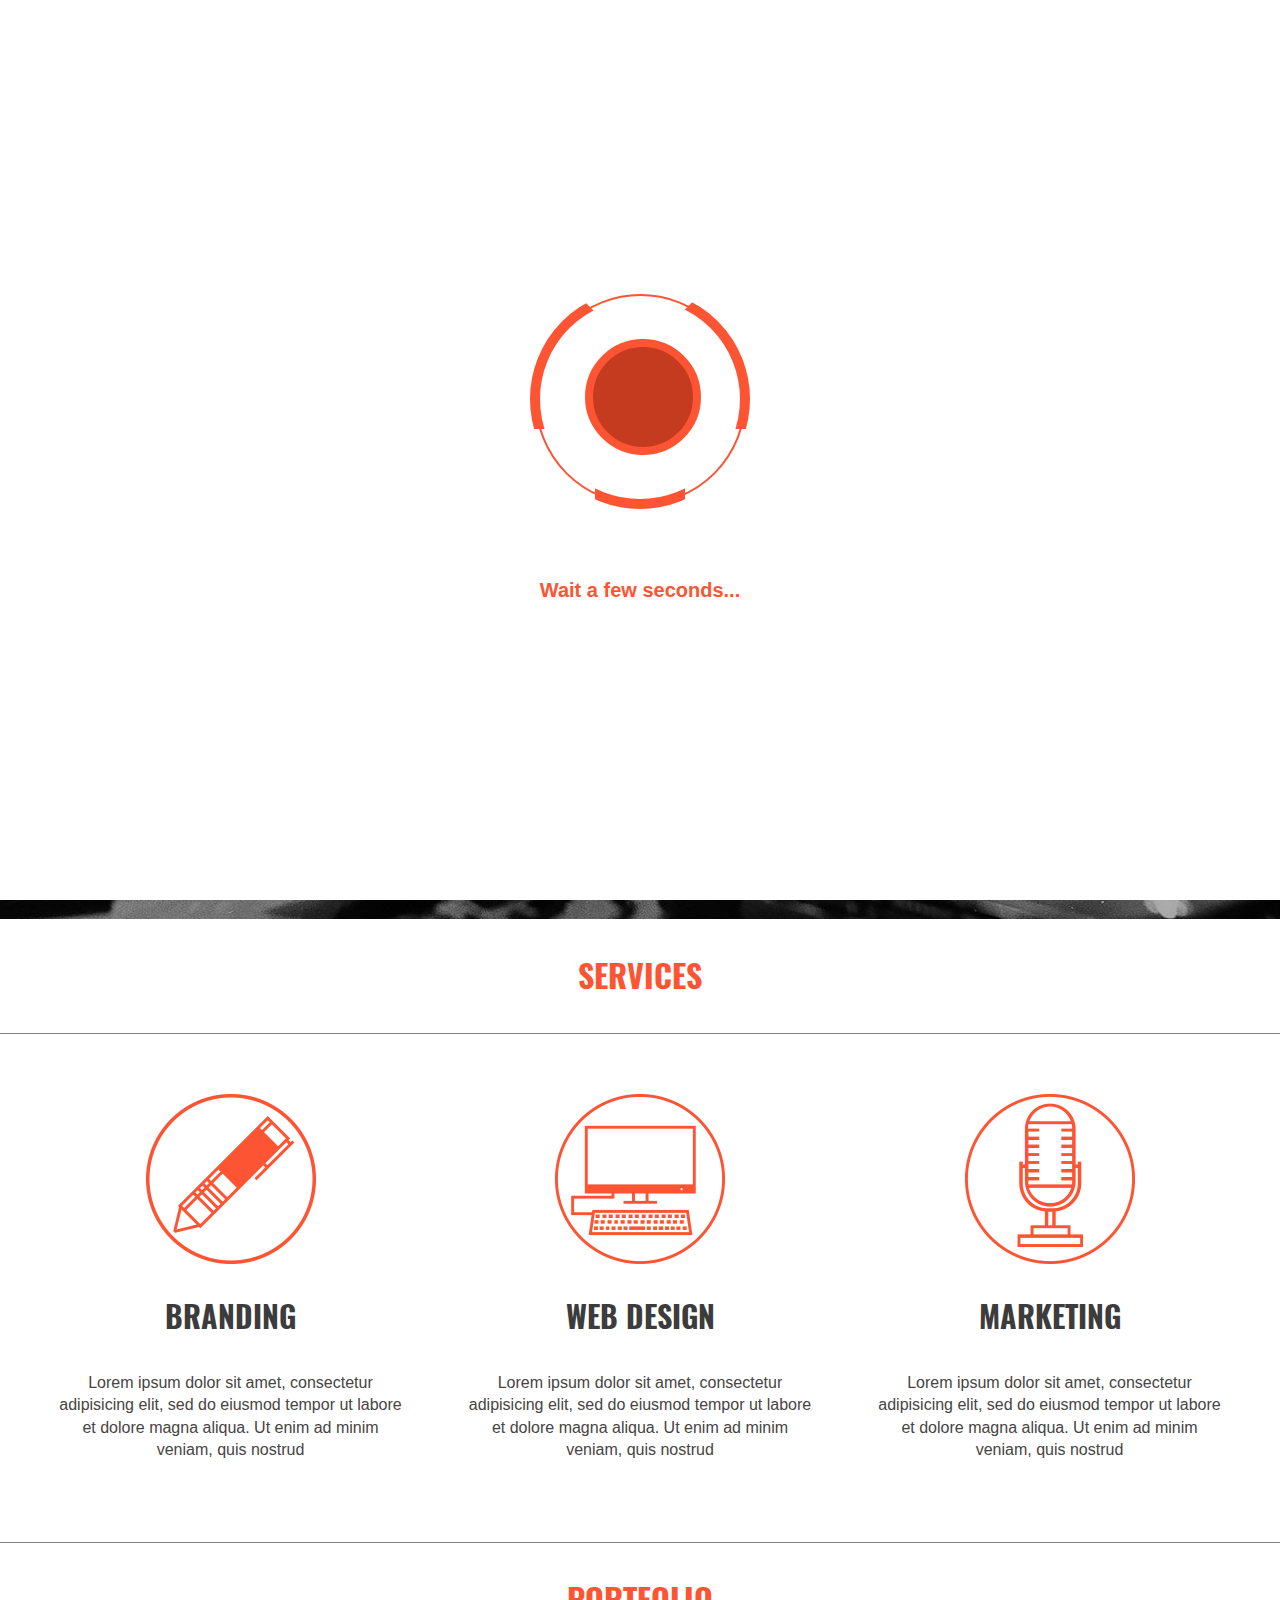
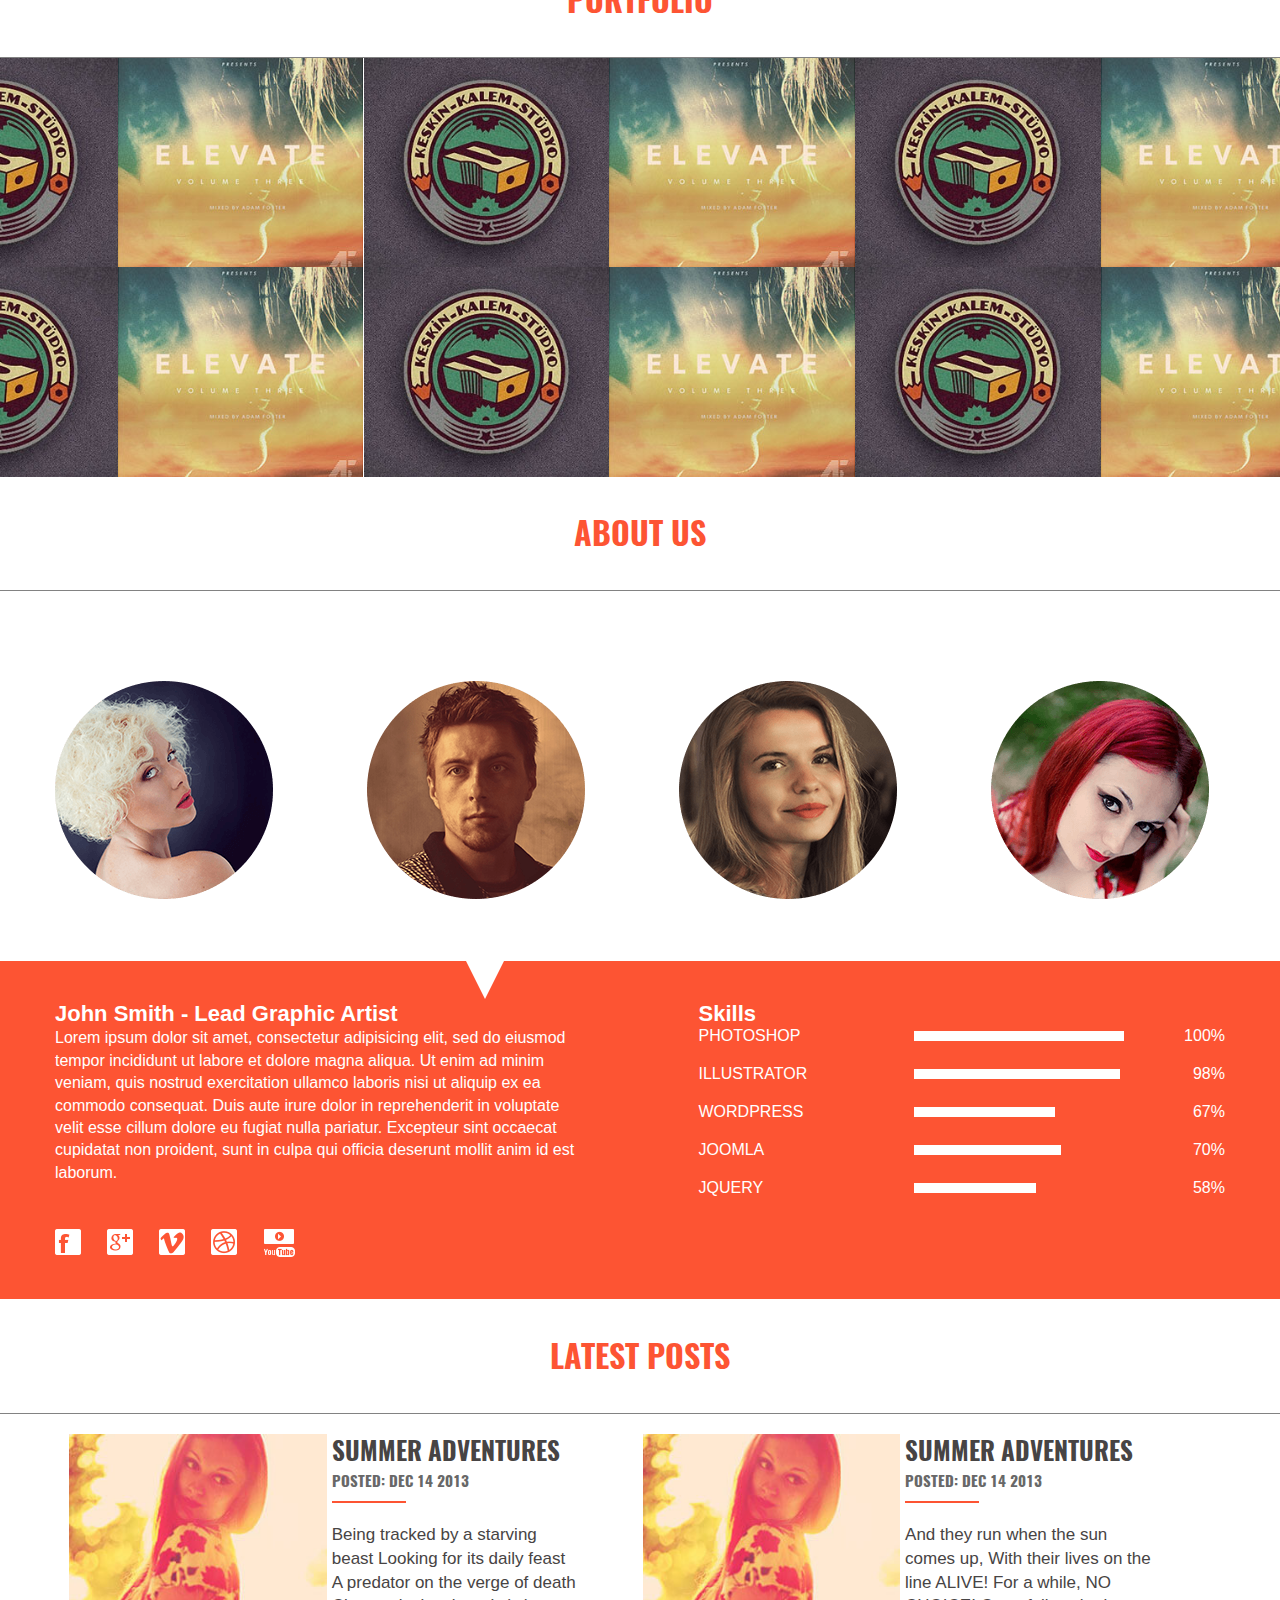
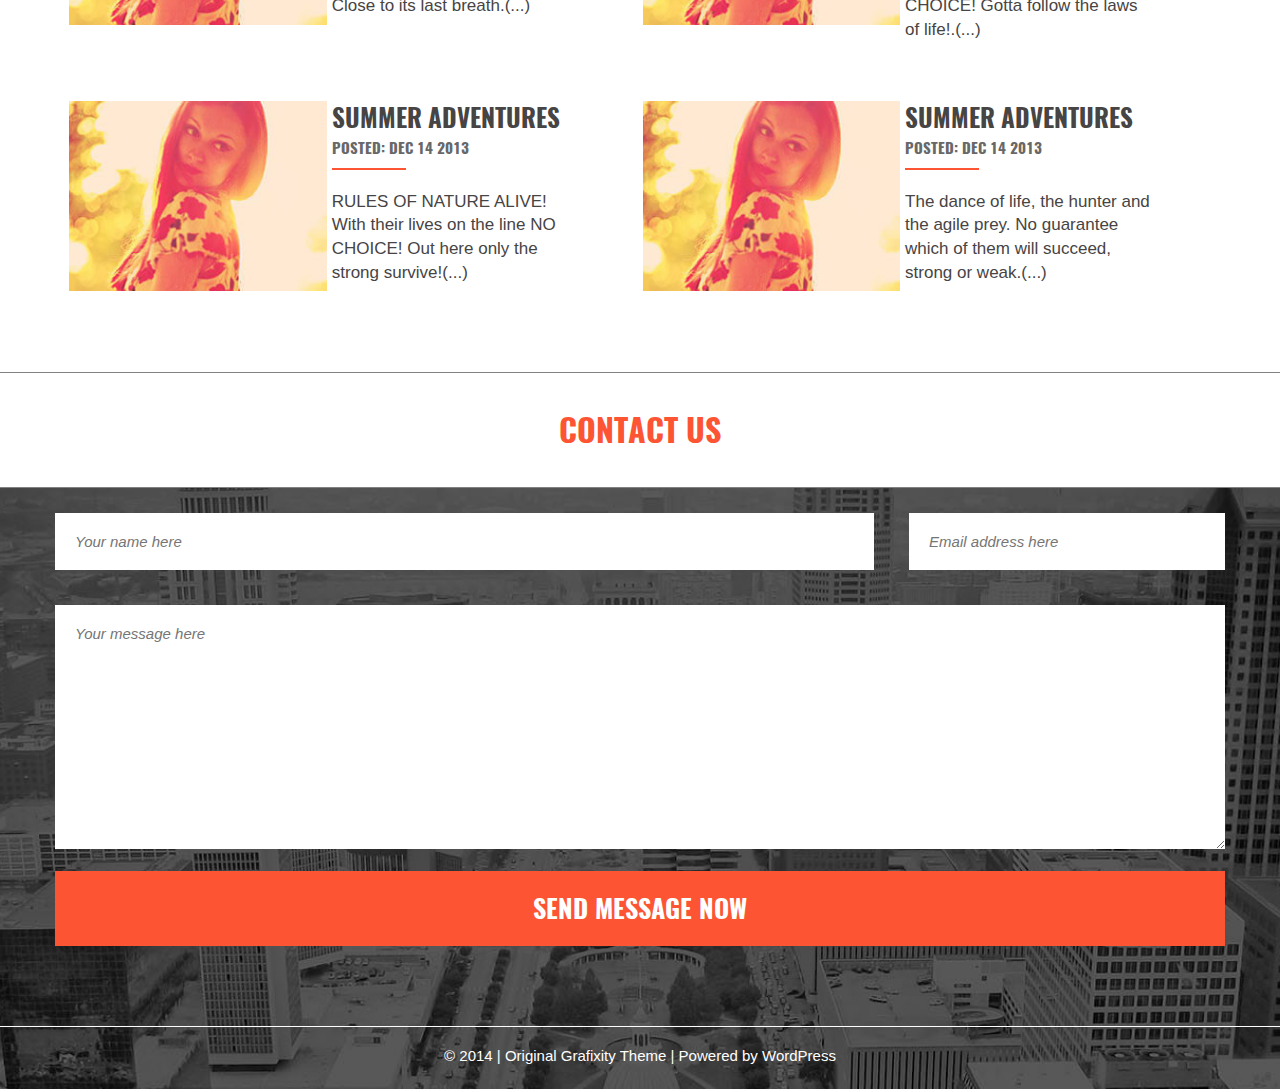
==== commit c9c725a9: "Исправил Sigma, R-UX, Dropp" ====
--- a/works/DrOpp/index.html
+++ b/works/DrOpp/index.html
@@ -1,408 +1 @@
-<!DOCTYPE html>
-<html lang="ru">
-<head>
-    <title>Dropp</title>
-    <meta charset="utf-8">
-	<meta name="viewport" content="width=device-width, initial-scale=1.0">
-    <link rel="stylesheet" href="css/style.css">
-	<link rel="shortcut icon" href="img/favicon.png" type="image/x-icon">
-</head>
-<body>	
-	<div id="preloader" class="preloader-background">
-        <div class="preloader">
-            <div class="preloader__inner">
-                <div class="outer-circle">
-                </div>
-                <div class="outer-circle__element">
-                    <div class="outer-circle__inner1">
-                        <div class="outer-circle__item"></div>
-                    </div>
-                    <div class="outer-circle__inner2">
-                        <div class="outer-circle__item"></div>
-                    </div>
-                    <div class="outer-circle__inner3">
-                        <div class="outer-circle__item"></div>
-                    </div>
-                </div>
-                <div class="middle-circle">
-                </div>
-            </div>
-        </div>
-		<h1 class="preloader__title">Wait a few seconds...</h1>
-    </div>
-	<div class="page">
-		<div class="top-panel">
-			<div class="main-container clearfix">
-				<div class="top-panel__inner">
-					<div class="page-name">
-						DR<span class="page-name_red">O</span>PP
-					</div>
-					<nav class="hamburger">
-						<input type="checkbox" class="hamburger__toggle" name="hamburger-01" id="toggle-01" hidden>
-						<label class="hamburger__trigger" for="toggle-01"></label>
-						<div class="hamburger__target">
-							<ul class="ham-menu__list">
-								<li class="ham-menu__item">
-									<label class="hamburger__trigger_close" for="toggle-01"></label>
-								</li>
-								<li class="ham-menu__item">
-									<a href="#home" class="ham-menu__link">HOME</a>
-								</li>
-								<li class="ham-menu__item">
-									<a href="#services" class="ham-menu__link">SERVICES</a>
-								</li>
-								<li class="ham-menu__item">
-									<a href="#portfolio" class="ham-menu__link">PORTFOLIO</a>
-								</li>
-								<li class="ham-menu__item">
-									<a href="#about" class="ham-menu__link">ABOUT</a>
-								</li>
-								<li class="ham-menu__item">
-									<a href="#blog" class="ham-menu__link">BLOG</a>
-								</li>
-							</ul>
-						</div>
-					</nav>
-					<nav class="navigation">
-						<ul class="menu">
-							<li class="menu__item">
-								<a href="#home" class="menu__link">HOME</a>
-							</li>
-							<li class="menu__item">
-								<a href="#services" class="menu__link">SERVICES</a>
-							</li>
-							<li class="menu__item">
-								<a href="#portfolio" class="menu__link">PORTFOLIO</a>
-							</li>
-							<li class="menu__item">
-								<a href="#about" class="menu__link">ABOUT</a>
-							</li>
-							<li class="menu__item">
-								<a href="#blog" class="menu__link">BLOG</a>
-							</li>
-							<li class="menu__item">
-								<a href="#contacts" class="menu__link">CONTANT</a>
-							</li>
-						</ul>
-					</nav>
-				</div>
-			</div>
-		</div>
-		<header id="home" class="header">
-			<div class="main-container clearfix">
-				<div class="header__inner">
-					<h1 class="logo">
-						COME, STAY FOR A COFFIE!
-					</h1>
-					<a href="#0" class="logo__label">
-						HAVE A SEAT
-					</a>
-				</div>
-			</div>
-		</header>
-		<div id="services" class="section services">
-			<h2 class="section__title services__title">
-				SERVICES
-			</h2>
-			<div class="main-container clearfix">
-				<div class="services__inner">
-					<div class="service">
-						<a href="#0" class="service__link">
-							<img class="img service__img" src="img/service1.png" alt="BRANDING image"/>
-						</a>
-						<h3 class="title service__title">BRANDING</h3>
-						<article class="article service__article">
-							Lorem ipsum dolor sit amet, consectetur
-							adipisicing elit, sed do eiusmod tempor 
-							ut labore et dolore magna aliqua. Ut enim 
-							ad minim veniam, quis nostrud
-						</article>
-					</div>
-					<div class="service">
-						<a href="#0" class="service__link">
-							<img class="img service__img" src="img/service2.png" alt="WEB DESIGN image"/>
-						</a>
-						<h3 class="title service__title">WEB DESIGN</h3>
-						<article class="article service__article">
-							Lorem ipsum dolor sit amet, consectetur
-							adipisicing elit, sed do eiusmod tempor 
-							ut labore et dolore magna aliqua. Ut enim 
-							ad minim veniam, quis nostrud
-						</article>
-					</div>
-					<div class="service">
-						<a href="#0" class="service__link">
-							<img class="img service__img" src="img/service3.png"  alt="MARKETING image"/>
-						</a>
-						<h3 class="title service__title">MARKETING</h3>
-						<article class="article service__article">
-							Lorem ipsum dolor sit amet, consectetur
-							adipisicing elit, sed do eiusmod tempor 
-							ut labore et dolore magna aliqua. Ut enim 
-							ad minim veniam, quis nostrud
-						</article>
-					</div>
-				</div>
-			</div>
-		</div>
-		<div id="portfolio" class="section portfolio">
-			<h2 class="section__title title_border-top">
-				PORTFOLIO
-			</h2>
-			<div class="portfolio__inner clearfix">
-				<a href="#0" class="portfolio__link">
-					<img class="img portfolio__img" src="img/port1.jpg"  alt="work number one"/>
-				</a>
-				<a href="#0" class="portfolio__link">
-					<img class="img portfolio__img" src="img/port2.jpg"  alt="work number two"/>
-				</a>
-				<a href="#0" class="portfolio__link">
-					<img class="img portfolio__img" src="img/port1.jpg"  alt="work number one"/>
-				</a>
-				<a href="#0" class="portfolio__link">
-					<img class="img portfolio__img" src="img/port2.jpg"  alt="work number two"/>
-				</a>
-				<a href="#0" class="portfolio__link">
-					<img class="img portfolio__img" src="img/port1.jpg"  alt="work number one"/>
-				</a>
-				<a href="#0" class="portfolio__link">
-					<img class="img portfolio__img" src="img/port2.jpg"  alt="work number two"/>
-				</a>
-				<a href="#0" class="portfolio__link">
-					<img class="img portfolio__img" src="img/port1.jpg"  alt="work number one"/>
-				</a>
-				<a href="#0" class="portfolio__link">
-					<img class="img portfolio__img" src="img/port2.jpg"  alt="work number two"/>
-				</a>
-				<a href="#0" class="portfolio__link">
-					<img class="img portfolio__img" src="img/port1.jpg"  alt="work number one"/>
-				</a>
-				<a href="#0" class="portfolio__link">
-					<img class="img portfolio__img" src="img/port2.jpg"  alt="work number two"/>
-				</a>
-				<a href="#0" class="portfolio__link">
-					<img class="img portfolio__img" src="img/port1.jpg"  alt="work number one"/>
-				</a>
-				<a href="#0" class="portfolio__link">
-					<img class="img portfolio__img" src="img/port2.jpg"  alt="work number two"/>
-				</a>
-			</div>
-		</div>
-		<div id="about" class="section about">
-			<h2 class="section__title about__title">
-				ABOUT US
-			</h2>
-			<div class="main-container">
-				<div class="avatars">
-					<a href="#0" class="avatar">
-						<img class="img avatar__img" src="img/member1.png"  alt="First member"/>
-					</a>
-					<a href="#0" class="avatar">
-						<img class="img avatar__img" src="img/member2.png"  alt="Second member"/>
-					</a>
-					<a href="#0" class="avatar">
-						<img class="img avatar__img" src="img/member3.png"  alt="Third member"/>
-					</a>
-					<a href="#0" class="avatar">
-						<img class="img avatar__img" src="img/member4.png"  alt="Fourth member"/>
-					</a>
-				</div>
-			</div>
-			<div class="about__inner">
-				<div class="main-container clearfix">
-					<div class="about__group">
-						<div class="about__column">
-							<h3 class="title about__title column__title">John Smith - Lead Graphic Artist</h3>
-							<article class="article about__article">
-								Lorem ipsum dolor sit amet, consectetur adipisicing elit, sed do eiusmod 
-								tempor incididunt ut labore et dolore magna aliqua. Ut enim ad minim 
-								veniam, quis nostrud exercitation ullamco laboris nisi ut aliquip ex ea 
-								commodo consequat. Duis aute irure dolor in reprehenderit in voluptate 
-								velit esse cillum dolore eu fugiat nulla pariatur. Excepteur sint occaecat 
-								cupidatat non proident, sunt in culpa qui officia deserunt mollit anim id est 
-								laborum.
-							</article>
-							<div class="social">
-								<a href="#0" class="social__link">
-									<img class="img social__img" src="img/facebook-icon.png"  alt="facebook"/>
-								</a>
-								<a href="#0" class="social__link">
-									<img class="img social__img" src="img/google+-icon.png"  alt="google+"/>
-								</a>
-								<a href="#0" class="social__link">
-									<img class="img social__img" src="img/vimeo-icon.png"  alt="vimeo"/>
-								</a>
-								<a href="#0" class="social__link">
-									<img class="img social__img" src="img/dribbble-icon.png"  alt="dribbble"/>
-								</a>
-								<a href="#0" class="social__link">
-									<img class="img social__img" src="img/youtube-icon.png"  alt="youtube"/>
-								</a>
-							</div>
-						</div>
-						<div class="about__column">
-							<h3 class="title about__title column__title">Skills</h3>
-							<div class="skills">
-								<div class="skills__item">
-									<span class="skills__name">PHOTOSHOP</span>
-									<span class="skills__level">100%</span>
-									<div class="skill">
-										<div class="skill__inner skill__inner_PHOTOSHOP"></div>
-									</div>
-								</div>
-								<div class="skills__item">
-									<span class="skills__name">ILLUSTRATOR</span>
-									<span class="skills__level">98%</span>
-									<div class="skill">
-										<div class="skill__inner skill__inner_ILLUSTRATOR"></div>
-									</div>
-								</div>
-								<div class="skills__item">
-									<span class="skills__name">WORDPRESS</span>
-									<span class="skills__level">67%</span>
-									<div class="skill">
-										<div class="skill__inner skill__inner_WORDPRESS"></div>
-									</div>
-								</div>
-								<div class="skills__item">
-									<span class="skills__name">JOOMLA</span>
-									<span class="skills__level">70%</span>
-									<div class="skill">
-										<div class="skill__inner skill__inner_JOOMLA"></div>
-									</div>
-								</div>
-								<div class="skills__item">
-									<span class="skills__name">JQUERY</span>
-									<span class="skills__level">58%</span>
-									<div class="skill">
-										<div class="skill__inner skill__inner_JQUERY"></div>
-									</div>
-								</div>
-							</div>
-						</div>
-					</div>
-				</div>
-			</div>
-		</div>
-		<div id="blog" class="section blog">
-			<h2 class="section__title">
-				LATEST POSTS
-			</h2>
-			<div class="main-container clearfix">
-				<div class="post__group">
-					<div class="post">
-						<a href="#0" class="post__link">
-							<img class="img post__img" src="img/post-img1.jpg"  alt="image to post"/>
-						</a>
-						<a href="#00">
-							<div class="post__column">
-								<h3 class="title post__title">
-									SUMMER ADVENTURES...
-									<p class="post__date">POSTED: DEC 14 2013</p>
-									<div class="post__underline"></div>
-								</h3>
-								<article class="article post__article">
-									The dance of life, the hunter and the agile prey.
-									No guarantee which of them will 
-									<span class="post__preview_hidden">succeed, strong or weak.</span>(...)
-								</article>
-							</div>
-						</a>
-					</div>
-					<div class="post">
-						<a href="#0" class="post__link">
-							<img class="img post__img" src="img/post-img1.jpg"  alt="image to post"/>
-						</a>
-						<a href="#00">
-							<div class="post__column">
-								<h3 class="title post__title">
-									SUMMER ADVENTURES...
-									<p class="post__date">POSTED: DEC 14 2013</p>
-									<div class="post__underline"></div>
-								</h3>
-								<article class="article post__article">
-									The dance of life, the hunter and the agile prey.
-									No guarantee which of them will 
-									<span class="post__preview_hidden">succeed, strong or weak.</span>(...)
-								</article>
-							</div>
-						</a>
-					</div>
-					<div class="post">
-						<a href="#0" class="post__link">
-							<img class="img post__img" src="img/post-img1.jpg"  alt="image to post"/>
-						</a>
-						<a href="#00">
-							<div class="post__column">
-								<h3 class="title post__title">
-									SUMMER ADVENTURES...
-									<p class="post__date">POSTED: DEC 14 2013</p>
-									<div class="post__underline"></div>
-								</h3>
-								<article class="article post__article">
-									The dance of life, the hunter and the agile prey.
-									No guarantee which of them will 
-									<span class="post__preview_hidden">succeed, strong or weak.</span>(...)
-								</article>
-							</div>
-						</a>
-					</div>
-					<div class="post">
-						<a href="#0" class="post__link">
-							<img class="img post__img" src="img/post-img1.jpg"  alt="image to post"/>
-						</a>
-						<a href="#00">
-							<div class="post__column">
-								<h3 class="title post__title">
-									SUMMER ADVENTURES...
-									<p class="post__date">POSTED: DEC 14 2013</p>
-									<div class="post__underline"></div>
-								</h3>
-								<article class="article post__article">
-									The dance of life, the hunter and the agile prey.
-									No guarantee which of them will 
-									<span class="post__preview_hidden">succeed, strong or weak.</span>(...)
-								</article>
-							</div>
-						</a>
-					</div>
-				</div>
-			</div>
-		</div>
-		<div id="contacts" class="section contacts">
-			<h2 class="section__title title_border-top">
-				CONTACT US
-			</h2>
-			<div class="contacts__inner">
-				<div class="main-container">
-					<form class="contacts-card">
-						<div class="contacts-card__inner">
-							<label class="contacts-card__label">
-								<span class="contacts-card__hint">Your name here</span>
-								<input id="name" class="contacts-card__field name-field" name="name" placeholder="Your name here" type="text" required>
-							</label>
-							<label class="contacts-card__label">
-								<span class="contacts-card__hint">Email address here</span>
-								<input id="email" class="contacts-card__field email-field" name="email" placeholder="Email address here"  type="email" required>
-							</label>
-						</div>
-						<div class="contacts-card__inner">
-							<label class="contacts-card__label">
-								<span class="contacts-card__hint">Your message here</span>
-								<textarea id="message" requried class="contacts-card__field message-field" name="message" placeholder="Your message here" required></textarea>
-							</label>
-						</div>
-						<button class="contacts__button">SEND MESSAGE NOW</button>
-					</form>
-				</div>
-				<footer class=" footer bottom-panel">
-					<span class="copyright">© 2014 | Original Grafixity Theme </span>
-					<span class="dash">|</span>
-					<a href="#0" class="source">Powered by WordPress</a>
-				</footer>
-			</div>
-		</div>
-	</div>
-	<script src="js/script.js"></script>
-</body>
-</html>+<!DOCTYPE html><html lang="ru"><head><title>Dropp</title><meta charset="utf-8"><meta name="viewport" content="width=device-width,initial-scale=1"><link rel="stylesheet" href="css/style.css"><link rel="shortcut icon" href="img/favicon.png" type="image/x-icon"></head><body><div id="preloader" class="preloader-background"><div class="preloader"><div class="preloader__inner"><div class="outer-circle"></div><div class="outer-circle__element"><div class="outer-circle__inner1"><div class="outer-circle__item"></div></div><div class="outer-circle__inner2"><div class="outer-circle__item"></div></div><div class="outer-circle__inner3"><div class="outer-circle__item"></div></div></div><div class="middle-circle"></div></div></div><h1 class="preloader__title">Wait a few seconds...</h1></div><div class="page"><header class="header"><div class="main-container clearfix"><div class="header__inner"><h1 class="title logo">DR<span class="logo__label">O</span>PP</h1><nav class="hamburger"><input type="checkbox" class="hamburger__toggle" name="hamburger-01" id="toggle-01" hidden><label class="hamburger__trigger" for="toggle-01"></label><div class="hamburger__target"><ul class="ham-menu__list"><li class="ham-menu__item"><label class="hamburger__trigger_close" for="toggle-01"></label></li><li class="ham-menu__item"><a href="#home" class="ham-menu__link">HOME</a></li><li class="ham-menu__item"><a href="#services" class="ham-menu__link">SERVICES</a></li><li class="ham-menu__item"><a href="#portfolio" class="ham-menu__link">PORTFOLIO</a></li><li class="ham-menu__item"><a href="#about" class="ham-menu__link">ABOUT</a></li><li class="ham-menu__item"><a href="#blog" class="ham-menu__link">BLOG</a></li></ul></div></nav><nav class="navigation"><ul class="menu"><li class="menu__item"><a href="#home" class="menu__link">HOME</a></li><li class="menu__item"><a href="#services" class="menu__link">SERVICES</a></li><li class="menu__item"><a href="#portfolio" class="menu__link">PORTFOLIO</a></li><li class="menu__item"><a href="#about" class="menu__link">ABOUT</a></li><li class="menu__item"><a href="#blog" class="menu__link">BLOG</a></li><li class="menu__item"><a href="#contacts" class="menu__link">CONTANT</a></li></ul></nav></div></div></header><div id="home" class="home"><div class="main-container clearfix"><div class="home__inner"><p class="home__slogan">COME, STAY FOR A COFFIE!</p><a href="#contacts" class="home__label">HAVE A SEAT</a></div></div></div><section id="services" class="section services"><h2 class="title title_huge section__title">SERVICES</h2><div class="main-container clearfix"><div class="services__inner"><div class="service"><a href="#0" class="service__link"><img class="img service__img" src="img/service1.png" alt="BRANDING image"></a><h3 class="title title_larger service__title">BRANDING</h3><article class="article service__article">Lorem ipsum dolor sit amet, consectetur adipisicing elit, sed do eiusmod tempor ut labore et dolore magna aliqua. Ut enim ad minim veniam, quis nostrud</article></div><div class="service"><a href="#0" class="service__link"><img class="img service__img" src="img/service2.png" alt="WEB DESIGN image"></a><h3 class="title title_larger service__title">WEB DESIGN</h3><article class="article service__article">Lorem ipsum dolor sit amet, consectetur adipisicing elit, sed do eiusmod tempor ut labore et dolore magna aliqua. Ut enim ad minim veniam, quis nostrud</article></div><div class="service"><a href="#0" class="service__link"><img class="img service__img" src="img/service3.png" alt="MARKETING image"></a><h3 class="title title_larger service__title">MARKETING</h3><article class="article service__article">Lorem ipsum dolor sit amet, consectetur adipisicing elit, sed do eiusmod tempor ut labore et dolore magna aliqua. Ut enim ad minim veniam, quis nostrud</article></div></div></div></section><section id="portfolio" class="section portfolio"><h2 class="title title_huge title_border-top section__title">PORTFOLIO</h2><div class="portfolio__inner clearfix"><a href="#0" class="portfolio__link"><img class="img portfolio__img" src="img/port1.jpg" alt="work number one"> </a><a href="#0" class="portfolio__link"><img class="img portfolio__img" src="img/port2.jpg" alt="work number two"> </a><a href="#0" class="portfolio__link"><img class="img portfolio__img" src="img/port1.jpg" alt="work number one"> </a><a href="#0" class="portfolio__link"><img class="img portfolio__img" src="img/port2.jpg" alt="work number two"> </a><a href="#0" class="portfolio__link"><img class="img portfolio__img" src="img/port1.jpg" alt="work number one"> </a><a href="#0" class="portfolio__link"><img class="img portfolio__img" src="img/port2.jpg" alt="work number two"> </a><a href="#0" class="portfolio__link"><img class="img portfolio__img" src="img/port1.jpg" alt="work number one"> </a><a href="#0" class="portfolio__link"><img class="img portfolio__img" src="img/port2.jpg" alt="work number two"> </a><a href="#0" class="portfolio__link"><img class="img portfolio__img" src="img/port1.jpg" alt="work number one"> </a><a href="#0" class="portfolio__link"><img class="img portfolio__img" src="img/port2.jpg" alt="work number two"> </a><a href="#0" class="portfolio__link"><img class="img portfolio__img" src="img/port1.jpg" alt="work number one"> </a><a href="#0" class="portfolio__link"><img class="img portfolio__img" src="img/port2.jpg" alt="work number two"></a></div></section><section id="about" class="section about"><h2 class="title title_huge section__title about__title">ABOUT US</h2><div class="main-container"><div class="avatars"><a href="#0" class="avatar"><img class="img avatar__img" src="img/member1.png" alt="First member"> </a><a href="#0" class="avatar"><img class="img avatar__img" src="img/member2.png" alt="Second member"> </a><a href="#0" class="avatar"><img class="img avatar__img" src="img/member3.png" alt="Third member"> </a><a href="#0" class="avatar"><img class="img avatar__img" src="img/member4.png" alt="Fourth member"></a></div></div><div class="about__inner"><div class="main-container clearfix"><div class="about__group"><div class="about__column"><h3 class="title title_medium column__title">John Smith - Lead Graphic Artist</h3><article class="article about__article">Lorem ipsum dolor sit amet, consectetur adipisicing elit, sed do eiusmod tempor incididunt ut labore et dolore magna aliqua. Ut enim ad minim veniam, quis nostrud exercitation ullamco laboris nisi ut aliquip ex ea commodo consequat. Duis aute irure dolor in reprehenderit in voluptate velit esse cillum dolore eu fugiat nulla pariatur. Excepteur sint occaecat cupidatat non proident, sunt in culpa qui officia deserunt mollit anim id est laborum.</article><div class="social"><a href="#0" class="social__link"><i class="icon social__icon icon__facebook">facebook</i> </a><a href="#0" class="social__link"><i class="icon social__icon icon__google">google+</i> </a><a href="#0" class="social__link"><i class="icon social__icon icon__vimeo">vimeo</i> </a><a href="#0" class="social__link"><i class="icon img social__icon icon__dribbble">dribbble</i> </a><a href="#0" class="social__link"><i class="icon social__icon icon__youtube">youtube</i></a></div></div><div class="about__column"><h3 class="title title_medium column__title">Skills</h3><div class="skills"><div class="skills__item"><span class="skills__name">PHOTOSHOP</span> <span class="skills__level">100%</span><div class="skill"><div class="skill__inner skill__inner_PHOTOSHOP"></div></div></div><div class="skills__item"><span class="skills__name">ILLUSTRATOR</span> <span class="skills__level">98%</span><div class="skill"><div class="skill__inner skill__inner_ILLUSTRATOR"></div></div></div><div class="skills__item"><span class="skills__name">WORDPRESS</span> <span class="skills__level">67%</span><div class="skill"><div class="skill__inner skill__inner_WORDPRESS"></div></div></div><div class="skills__item"><span class="skills__name">JOOMLA</span> <span class="skills__level">70%</span><div class="skill"><div class="skill__inner skill__inner_JOOMLA"></div></div></div><div class="skills__item"><span class="skills__name">JQUERY</span> <span class="skills__level">58%</span><div class="skill"><div class="skill__inner skill__inner_JQUERY"></div></div></div></div></div></div></div></div></section><section id="blog" class="section blog"><h2 class="title title_huge section__title">LATEST POSTS</h2><div class="main-container clearfix"><div class="post__group"><div class="post"><a href="#0" class="post__link"><img class="img post__img" src="img/post-img1.jpg" alt="image to post"> </a><a href="#00"><div class="post__column"><h3 class="title title_large post__title">SUMMER ADVENTURES<p class="post__date">POSTED: DEC 14 2013</p><div class="post__underline"></div></h3><article class="article post__article">Being tracked by a starving beast Looking for its daily feast A predator on the verge of death <span class="post__preview_hidden">Close to its last breath.</span>(...)</article></div></a></div><div class="post"><a href="#0" class="post__link"><img class="img post__img" src="img/post-img1.jpg" alt="image to post"> </a><a href="#00"><div class="post__column"><h3 class="title title_large post__title">SUMMER ADVENTURES<p class="post__date">POSTED: DEC 14 2013</p><div class="post__underline"></div></h3><article class="article post__article">And they run when the sun comes up, With their lives on the line ALIVE! For a while, <span class="post__preview_hidden">NO CHOICE! Gotta follow the laws of life!.</span>(...)</article></div></a></div><div class="post"><a href="#0" class="post__link"><img class="img post__img" src="img/post-img1.jpg" alt="image to post"> </a><a href="#00"><div class="post__column"><h3 class="title title_large post__title">SUMMER ADVENTURES<p class="post__date">POSTED: DEC 14 2013</p><div class="post__underline"></div></h3><article class="article post__article">RULES OF NATURE ALIVE! With their lives on the line <span class="post__preview_hidden">NO CHOICE! Out here only the strong survive!</span>(...)</article></div></a></div><div class="post"><a href="#0" class="post__link"><img class="img post__img" src="img/post-img1.jpg" alt="image to post"> </a><a href="#00"><div class="post__column"><h3 class="title title_large post__title">SUMMER ADVENTURES<p class="post__date">POSTED: DEC 14 2013</p><div class="post__underline"></div></h3><article class="article post__article">The dance of life, the hunter and the agile prey. No guarantee which of them will <span class="post__preview_hidden">succeed, strong or weak.</span>(...)</article></div></a></div></div></div></section><section id="contacts" class="section contacts"><h2 class="title title_huge section__title title_border-top">CONTACT US</h2><div class="contacts__inner"><div class="main-container"><form class="contacts-card"><div class="contacts-card__inner"><label class="contacts-card__label"><span class="contacts-card__hint">Your name here</span> <input id="name" class="contacts-card__field name-field" name="name" placeholder="Your name here" type="text" required></label><label class="contacts-card__label"><span class="contacts-card__hint">Email address here</span> <input id="email" class="contacts-card__field email-field" name="email" placeholder="Email address here" type="email" required></label></div><div class="contacts-card__inner"><label class="contacts-card__label"><span class="contacts-card__hint">Your message here</span><textarea id="message" requried class="contacts-card__field message-field" name="message" placeholder="Your message here" required></textarea></label></div><button class="contacts__button">SEND MESSAGE NOW</button></form></div><div class="add-info"><span class="copyright">© 2014 | Original Grafixity Theme </span><span class="dash">|</span> <a href="#0" class="source">Powered by WordPress</a></div></div></section></div><script src="js/script.js"></script></body></html>--- a/works/DrOpp/css/style.css
+++ b/works/DrOpp/css/style.css
@@ -1 +1 @@
-@font-face{font-family:'BebasNeue Book';src:url('../fonts/BebasNeue Book.ttf');font-style:normal}@font-face{font-family:'Oswald-Bold';src:url('../fonts/Oswald-Bold.ttf');font-style:normal}.preloader-background{position:fixed;display:-webkit-flex;display:-ms-flexbox;display:flex;-webkit-flex-direction:column;-ms-flex-direction:column;flex-direction:column;-webkit-align-items:center;-ms-flex-align:center;align-items:center;-webkit-justify-content:center;-ms-flex-pack:center;justify-content:center;background-color:#fff;width:100%;height:100vh;z-index:60}.preloader{width:200px}.preloader__inner{position:relative;top:0;left:0;width:200px;height:200px}.outer-circle{position:absolute;z-index:20;top:-5px;left:-5px;margin:0 auto;width:207px;height:207px;border:2px solid #fd5433;border-radius:300px;-webkit-animation:rotating 3s infinite linear;animation:rotating 3s infinite linear}.outer-circle__element{position:absolute;z-index:10;top:-10px;left:-10px;width:200px;height:200px;border:10px solid #fd5433;border-radius:300px;-webkit-animation:rotating 3s infinite ease;animation:rotating 3s infinite ease}.outer-circle__inner1{z-index:10;position:relative;top:-55px;left:40px;width:75px;height:75px;background-color:#fff;-webkit-transform:rotate(-45deg);-ms-transform:rotate(-45deg);transform:rotate(-45deg)}.outer-circle__inner2{position:relative;top:85px;left:145px;width:75px;height:75px;background-color:#fff;-webkit-transform:rotate(-90deg);-ms-transform:rotate(-90deg);transform:rotate(-90deg)}.outer-circle__inner3{position:relative;top:-20px;left:-50px;width:75px;height:75px;background-color:#fff;-webkit-transform:rotate(0deg);-ms-transform:rotate(0deg);transform:rotate(0deg)}.outer-circle__item{position:absolute;top:30px;left:30px;width:75px;height:75px;background-color:#fff}.middle-circle{position:absolute;top:40px;left:45px;margin:0 auto;width:100px;height:100px;border:8px solid #fd5433;border-radius:300px;background-color:#c43b20;-webkit-animation:transforming 6s infinite ease;animation:transforming 6s infinite ease}.preloader__title{color:#fd5433;margin-top:80px;font-size:2rem;text-align:center;-webkit-animation:flicker 3s infinite ease;animation:flicker 3s infinite ease}@-webkit-keyframes rotating{0%{-webkit-transform:rotate(0deg);transform:rotate(0deg)}50%{-webkit-transform:rotate(400deg);transform:rotate(400deg)}100%{-webkit-transform:rotate(0deg);transform:rotate(0deg)}}@keyframes rotating{0%{-webkit-transform:rotate(0deg);transform:rotate(0deg)}50%{-webkit-transform:rotate(400deg);transform:rotate(400deg)}100%{-webkit-transform:rotate(0deg);transform:rotate(0deg)}}@-webkit-keyframes transforming{10%{-webkit-transform:scale(1);transform:scale(1)}50%{-webkit-transform:scale(.6);transform:scale(.6)}90%{-webkit-transform:scale(1);transform:scale(1)}}@keyframes transforming{10%{-webkit-transform:scale(1);transform:scale(1)}50%{-webkit-transform:scale(.6);transform:scale(.6)}90%{-webkit-transform:scale(1);transform:scale(1)}}@-webkit-keyframes flicker{0%{opacity:1}50%{opacity:.5}100%{opacity:1}}@keyframes flicker{0%{opacity:1}50%{opacity:.5}100%{opacity:1}}@media screen and (max-width:640px) and (min-width:361px){.preloader{width:200px}.preloader__title{display:none}}@media screen and (max-width:360px){.preloader{width:200px}.preloader__title{font-size:3rem}}.hamburger{display:none;width:35px;height:30px}.hamburger__trigger{position:relative;top:10px;z-index:50;display:inline-block;width:33px;height:4px;background-color:#474444;text-indent:-9999px;cursor:pointer;transition:-webkit-transform .4s;transition:transform .4s;transition:transform .4s, -webkit-transform .4s}.hamburger__trigger:before{content:'';width:100%;position:absolute;height:4px;background-color:#474444;left:0;top:10px}.hamburger__trigger:after{content:'';width:100%;position:absolute;height:4px;background-color:#474444;left:0;top:-10px}.hamburger__trigger_close{display:block;position:absolute;top:0;right:0;background-size:cover;background-repeat:no-repeat;background-image:url(../img/close.svg);z-index:50;cursor:pointer;width:30px;height:30px;margin-top:12px;margin-bottom:10px;margin-right:8px}.hamburger__toggle{display:none}.hamburger__toggle:checked~.hamburger__trigger{display:none}.hamburger__toggle:checked~.hamburger__trigger_close{-webkit-transform:rotate(-315deg);-ms-transform:rotate(-315deg);transform:rotate(-315deg)}.hamburger__toggle:checked~.hamburger__target{width:100%;height:100vh;opacity:.85;top:0;left:0}.hamburger__toggle:checked~.hamburger__trigger{position:absolute}.hamburger__target{position:absolute;display:-webkit-flex;display:-ms-flexbox;display:flex;-webkit-flex-direction:column;-ms-flex-direction:column;flex-direction:column;-webkit-justify-content:center;-ms-flex-pack:center;justify-content:center;-webkit-align-items:center;-ms-flex-align:center;align-items:center;overflow:auto;text-align:center;top:-9999px;height:0;width:0;z-index:20;border:0;background-color:#000;opacity:0;transition:.5s opacity}.ham-menu__list{display:-webkit-flex;display:-ms-flexbox;display:flex;-webkit-flex-direction:column;-ms-flex-direction:column;flex-direction:column;margin:auto;width:100%}.ham-menu__item{width:100%;list-style:none}.ham-menu__link{display:block;padding-top:2rem;padding-bottom:2rem;font-family:serif;text-decoration:none;font-size:3rem;opacity:1;color:#fff;transition:.5s all}.ham-menu__link:hover{color:#000;background:#fd5433}@media screen (min-width:641px){.hamburger{display:none}}@media screen and (max-width:640px) and (min-width:361px){.hamburger{display:inline-block}}@media screen and (max-width:360px){.hamburger{display:inline-block}}.top-panel{background-color:#fff}.top-panel__inner{display:-webkit-flex;display:-ms-flexbox;display:flex;-webkit-flex-direction:row;-ms-flex-direction:row;flex-direction:row;-webkit-justify-content:space-between;-ms-flex-pack:justify;justify-content:space-between;-webkit-align-items:center;-ms-flex-align:center;align-items:center}.page-name{display:inline-block;font-family:'BebasNeue Book';font-size:7rem}.page-name_red{color:#fd5433}.navigation{display:inline-block}.menu__item{display:inline-block;float:right;padding:4.5rem 2rem;transition:all .4s ease-in 0s}.menu__item:hover{background-color:#fd5433}.menu__item:hover .menu__link:hover{color:#fff}.menu__link{font-family:'Oswald-Bold';font-size:1.7rem}@media screen and (max-width:640px) and (min-width:361px){.top-panel{position:fixed;width:100%;z-index:50;border-bottom:2px solid #000}.top-panel__inner{padding:.6rem 0}.navigation{display:none}.page-name{font-size:4.4rem}.menu__item{padding:1.5rem 0;width:50%}.menu__link{color:#fff}}@media screen and (max-width:740px) and (min-width:641px){.menu__item{padding:4rem 1rem}}@media screen and (max-width:641px) and (min-width:361px){.menu__item{padding:1.3rem 8rem}}@media screen and (max-width:360px){.top-panel{position:fixed;width:100%;z-index:50;border-bottom:2px solid #000}.top-panel__inner{padding:.6rem 0}.navigation{display:none}.page-name{font-size:4rem}.menu__item{padding:4rem 0;width:100%}.menu__link{font-size:2.7rem;color:#fff}}.avatars{display:-webkit-flex;display:-ms-flexbox;display:flex;-webkit-flex-direction:row;-ms-flex-direction:row;flex-direction:row;-webkit-justify-content:space-between;-ms-flex-pack:justify;justify-content:space-between;-webkit-align-items:center;-ms-flex-align:center;align-items:center;padding-bottom:6rem;padding-top:6rem}.avatar{position:relative;display:block;width:20%}.avatar:after{content:"";width:100%;height:100%;position:absolute;top:0;left:0;background-color:rgba(255,255,255,0);transition:background .2s ease-out}.avatar:hover:after{background-color:rgba(255,255,255,0.4)}.about__inner{background-color:#fd5433}.about__group{position:relative;display:-webkit-flex;display:-ms-flexbox;display:flex;-webkit-flex-direction:row;-ms-flex-direction:row;flex-direction:row;-webkit-justify-content:space-between;-ms-flex-pack:justify;justify-content:space-between;-webkit-align-items:flex-start;-ms-flex-align:start;align-items:flex-start;padding-top:4rem;padding-bottom:4rem;color:#fff}.about__group:after{position:absolute;content:"";border-width:20px 20px 15px 20px;border-style:solid;border-color:transparent;border-top-width:40px;border-top-color:#fFF;top:-2px;left:35%}.about__column{display:inline-block;width:45%}.about__title{margin-bottom:3rem;font-size:2.2rem;font-family:'Oswald-Bold'}.about__article{margin-bottom:4.5rem;font-size:1.6rem}.social__link{position:relative;display:inline-block;margin-right:2rem}.social__link:last-child{margin-right:0}.social__link:after{content:"";width:100%;height:100%;position:absolute;top:0;left:0;background-color:rgba(255,255,255,0);transition:background .2s ease-out}.social__link:hover:after{background-color:rgba(144,144,144,0.4)}.skills__item{margin-bottom:2rem;font-size:1.6rem}.skills__item:last-child{margin-bottom:0}.skills__name{display:inline-block;width:40%}.skills__level{float:right}.skill{display:inline-block;height:1rem;width:40%}.skill__inner{height:100%;background-color:#fff}.skill__inner_PHOTOSHOP{width:100%}.skill__inner_ILLUSTRATOR{width:98%}.skill__inner_WORDPRESS{width:67%}.skill__inner_JOOMLA{width:70%}.skill__inner_JQUERY{width:58%}@media screen and (max-width:640px) and (min-width:361px){.about__column{width:100%;margin-bottom:8%}.about__column:last-child{margin-bottom:0}.about__group{-webkit-flex-direction:column;-ms-flex-direction:column;flex-direction:column;padding-top:6rem}.about__title{margin-bottom:0}.column__title{margin-bottom:2.5rem}.about__article{margin-bottom:1.5rem}}@media screen and (max-width:360px){.about__column{width:100%;margin-bottom:8%}.about__column:last-child{margin-bottom:0}.about__group{-webkit-flex-direction:column;-ms-flex-direction:column;flex-direction:column;padding-top:6rem}.about__title{margin-bottom:0}.column__title{margin-bottom:2.5rem}.about__article{margin-bottom:1.5rem}}.blog__inner{padding-top:10rem;padding-bottom:10rem}.post__group{padding-top:2rem;padding-bottom:2rem;text-align:center}.post{display:inline-block;width:44%;margin-right:5%;margin-bottom:5%}.post__column{vertical-align:top;display:inline-block;width:48%;text-align:left}.post__link{position:relative;vertical-align:top;display:inline-block;width:50%;margin-right:.5rem}.post__link:after{content:"";width:100%;height:100%;position:absolute;top:0;left:0;background-color:rgba(255,255,255,0);transition:background .2s ease-out}.post__link:hover:after{background-color:rgba(255,255,255,0.4)}.post__title{font-size:2.5rem;font-family:'Oswald-Bold'}.post__date{color:#686868;margin-top:.3rem;font-size:1.5rem}.post__underline{margin-top:1rem;width:30%;border-bottom:2px solid #fd5433}.post__article{margin-top:2rem;font-size:1.6rem}@media screen and (max-width:1170px) and (min-width:640px){.post__article{display:none}.post:nth-child(2n){margin-right:0}.post:nth-last-child(-n+2){margin-bottom:0}}@media screen and (max-width:640px) and (min-width:361px){.blog__inner{padding-top:5rem;padding-bottom:5rem}.post__group{-webkit-flex-direction:column;-ms-flex-direction:column;flex-direction:column}.post{width:100%;margin-bottom:3%;margin-right:0}.post:last-child{margin-bottom:0}.post__preview_hidden{display:none}.post__article{margin-top:1rem}.post__underline{margin-top:1rem}}@media screen and (max-width:360px){.blog__inner{padding-top:5rem;padding-bottom:5rem}.post__group{-webkit-flex-direction:column;-ms-flex-direction:column;flex-direction:column}.post__preview_hidden{display:none}.post{display:inline-block;width:100%;margin-bottom:3%;margin-right:0}.post:last-child{margin-bottom:0}.post__preview{display:none}.post__article{margin-top:.5rem}.post__underline{margin-top:.5rem}}.contacts__inner{background-image:url(../img/bg-city.jpg);background-color:#5f5f5f;padding-top:2.5rem;padding-bottom:2.5rem;background-repeat:no-repeat;background-size:cover;background-position:center center}.contacts-card__field{display:inline-block;box-sizing:border-box;border:none;font-family:Arial;font-style:italic;background-color:#fff;outline:none;padding-top:2rem;padding-left:2rem;padding-right:2rem;font-size:1.5rem}.name-field{float:left;width:70%;padding-bottom:2rem}.email-field{float:right;width:27%;padding-bottom:2rem}.message-field{width:100%;margin-top:3%;padding-bottom:19rem}.contacts-card__hint{display:block;text-indent:-9999px;overflow:hidden;position:absolute}::-webkit-input-placeholder{color:#fd5433}:-moz-placeholder{color:#fd5433}::-moz-placeholder{color:#fd5433}:-ms-input-placeholder{color:#fd5433}.contacts__button{width:100%;border:none;margin-top:2rem;margin-bottom:8rem;padding-top:2rem;padding-bottom:2rem;color:#fff;font-family:'Oswald-Bold';background-color:#fd5433;font-size:2.6rem;transition:all .4s ease-in 0s}.contacts__button:hover{background-color:#c2432a}.bottom-panel{padding-top:2rem;font-size:1.8rem;text-align:center;color:#fff;border-top:1px solid #fff}.source{color:#fff}@media screen and (max-width:640px) and (min-width:361px){.contacts__button{margin-bottom:2rem}.name-field{width:100%}.email-field{margin-top:3%;width:100%}}@media screen and (max-width:360px){.contacts__button{margin-bottom:2rem}.name-field{width:100%}.email-field{margin-top:3%;width:100%}}.portfolio__inner{margin:0 auto;width:120%;margin-left:-10%}.portfolio__link{position:relative;display:block;float:left;width:16%;margin-bottom:-3px}.portfolio__link:after{content:"";width:100%;height:100%;position:absolute;top:0;left:0;background-color:rgba(255,255,255,0);transition:background .2s ease-out}.portfolio__link:hover:after{background-color:rgba(255,255,255,0.4)}@media screen and (max-width:360px){.portfolio__inner{width:101%;margin-left:0}.portfolio__link{width:33%}}.services__inner{display:-webkit-flex;display:-ms-flexbox;display:flex;-webkit-flex-direction:row;-ms-flex-direction:row;flex-direction:row;-webkit-justify-content:space-between;-ms-flex-pack:justify;justify-content:space-between;-webkit-align-items:center;-ms-flex-align:center;align-items:center;padding-bottom:8rem;padding-top:6rem}.service{width:30%;text-align:center}.service__img{margin-bottom:3rem}.service__title{color:#3d3c3c;font-size:3rem;font-family:'Oswald-Bold';margin-bottom:3.5rem}.service__article{font-size:1.6rem}@media screen and (max-width:640px) and (min-width:361px){.services__inner{-webkit-flex-direction:column;-ms-flex-direction:column;flex-direction:column;padding-bottom:4rem;padding-top:4rem}.service{margin-bottom:5%;width:95%}.service:last-child{margin-bottom:0}.service__img{width:25%;margin-bottom:1rem}.service__article{font-size:2rem}.service__title{margin-bottom:1rem}}@media screen and (max-width:360px){.services__inner{-webkit-flex-direction:column;-ms-flex-direction:column;flex-direction:column;padding-bottom:4rem;padding-top:4rem}.service{margin-bottom:5%;width:95%}.service:last-child{margin-bottom:0}.service__img{width:25%;margin-bottom:1rem}.service__article{font-size:2rem}.service__title{margin-bottom:1rem}}.header{z-index:5;background-image:url(../img/banner.jpg);background-color:#5f5f5f;padding-top:23rem;padding-bottom:33rem;background-repeat:no-repeat;background-size:cover;background-position:center center;box-shadow:0 0 0 400px rgba(0,0,0,0.33) inset}.header__inner{display:-webkit-flex;display:-ms-flexbox;display:flex;-webkit-flex-direction:column;-ms-flex-direction:column;flex-direction:column;-webkit-justify-content:center;-ms-flex-pack:center;justify-content:center;-webkit-align-items:center;-ms-flex-align:center;align-items:center;z-index:10}.logo{text-align:center;display:block;margin-bottom:60px;font-family:'BebasNeue Book';font-size:11rem;color:#fff}.logo__label{display:block;text-align:center;color:#fff;width:17rem;font-size:3.2rem;font-family:'Oswald-Bold';padding:1.5rem 5.5rem;background-color:#fd5433;border-radius:5px;transition:all .4s ease-in 0s}.logo__label:hover{background-color:#c2432a}@media screen and (max-width:640px) and (min-width:361px){.header{padding-top:15rem;padding-bottom:10rem}.logo{font-size:6.5rem;margin-bottom:5rem}.logo__label{padding:1rem 2.5rem;font-size:2.5rem}}@media screen and (max-width:360px){.header{padding-top:15rem;padding-bottom:10rem}.logo{font-size:5.5rem;margin-bottom:4rem}.logo__label{padding:1rem 2.5rem;font-size:2rem}}.clearfix:after{content:"";display:block;clear:both}*{margin:0;padding:0}html{min-height:100%;z-index:10}body{color:#474444;background-color:#fff;font-family:Arial,'Oswald-Bold','BebasNeue Book'}a{color:#474444;text-decoration:none;transition:color .4s ease-in 0s}img{max-width:100%;height:auto}.main-container{margin:0 auto;padding-left:5px;padding-right:5px}.title_border-top{border-top:1px solid #828282;border-bottom:none}.article{line-height:1.4}.page{overflow:hidden}.section__title{text-align:center;border-bottom:1px solid #828282;padding:35px 0;font-size:3.2rem;font-family:'Oswald-Bold';color:#fd5433}@media screen and (min-width:641px){html{font-size:10px}.main-container{min-width:641px;max-width:1170px}}@media screen and (max-width:640px) and (min-width:361px){html{font-size:8px}.main-container{max-width:640px}.section__title{padding-top:15px;padding-bottom:15px}}@media screen and (max-width:360px){html{font-size:7px}.main-container{max-width:360px}.section__title{padding-top:15px;padding-bottom:15px}}+@font-face{font-family:BebasNeue Book;src:url(../fonts/BebasNeue\ Book.ttf);font-style:normal}@font-face{font-family:Oswald-Bold;src:url(../fonts/Oswald-Bold.ttf);font-style:normal}.preloader-background{position:fixed;display:-ms-flexbox;display:flex;-ms-flex-direction:column;flex-direction:column;-ms-flex-align:center;align-items:center;-ms-flex-pack:center;justify-content:center;background-color:#fff;width:100%;height:100vh;z-index:5}.preloader{width:200px}.preloader__inner{position:relative;top:0;left:0;width:200px;height:200px}.outer-circle{position:absolute;z-index:3;top:-5px;left:-5px;margin:0 auto;width:207px;height:207px;border:2px solid #fd5433;border-radius:300px;-webkit-animation:a 3s infinite linear;animation:a 3s infinite linear}.outer-circle__element{position:absolute;z-index:2;top:-10px;left:-10px;width:200px;height:200px;border:10px solid #fd5433;border-radius:300px;-webkit-animation:a 3s infinite ease;animation:a 3s infinite ease}.outer-circle__inner1{z-index:2;top:-55px;left:40px;-webkit-transform:rotate(-45deg);transform:rotate(-45deg)}.outer-circle__inner1,.outer-circle__inner2{position:relative;width:75px;height:75px;background-color:#fff}.outer-circle__inner2{top:85px;left:145px;-webkit-transform:rotate(-90deg);transform:rotate(-90deg)}.outer-circle__inner3{position:relative;top:-20px;left:-50px;-webkit-transform:rotate(0deg);transform:rotate(0deg)}.outer-circle__inner3,.outer-circle__item{width:75px;height:75px;background-color:#fff}.outer-circle__item{position:absolute;top:30px;left:30px}.middle-circle{position:absolute;top:40px;left:45px;margin:0 auto;width:100px;height:100px;border:8px solid #fd5433;border-radius:300px;background-color:#c43b20;-webkit-animation:b 6s infinite ease;animation:b 6s infinite ease}.preloader__title{color:#fd5433;margin-top:80px;font-size:2rem;text-align:center;-webkit-animation:c 3s infinite ease;animation:c 3s infinite ease}@-webkit-keyframes a{0%{-webkit-transform:rotate(0deg);transform:rotate(0deg)}50%{-webkit-transform:rotate(400deg);transform:rotate(400deg)}to{-webkit-transform:rotate(0deg);transform:rotate(0deg)}}@keyframes a{0%{-webkit-transform:rotate(0deg);transform:rotate(0deg)}50%{-webkit-transform:rotate(400deg);transform:rotate(400deg)}to{-webkit-transform:rotate(0deg);transform:rotate(0deg)}}@-webkit-keyframes b{10%{-webkit-transform:scale(1);transform:scale(1)}50%{-webkit-transform:scale(.6);transform:scale(.6)}90%{-webkit-transform:scale(1);transform:scale(1)}}@keyframes b{10%{-webkit-transform:scale(1);transform:scale(1)}50%{-webkit-transform:scale(.6);transform:scale(.6)}90%{-webkit-transform:scale(1);transform:scale(1)}}@-webkit-keyframes c{0%{opacity:1}50%{opacity:.5}to{opacity:1}}@keyframes c{0%{opacity:1}50%{opacity:.5}to{opacity:1}}@media screen and (max-width:640px) and (min-width:361px){.preloader{width:200px}.preloader__title{display:none}}@media screen and (max-width:360px){.preloader{width:200px}.preloader__title{font-size:3rem}}.hamburger{display:none;width:35px;height:30px}.hamburger__trigger{position:relative;top:10px;z-index:4;display:inline-block;width:25px;height:3px;background-color:#fd5433;text-indent:-9999px;cursor:pointer;transition:-webkit-transform .4s;transition:transform .4s;transition:transform .4s,-webkit-transform .4s}.hamburger__trigger:before{top:7px}.hamburger__trigger:after,.hamburger__trigger:before{content:'';width:100%;position:absolute;height:3px;background-color:#fd5433;left:0}.hamburger__trigger:after{top:-7px}.hamburger__trigger_close{display:block;position:absolute;top:0;right:0;background-size:cover;background-repeat:no-repeat;background-image:url(../img/close.svg);z-index:4;cursor:pointer;width:30px;height:30px;margin-top:12px;margin-bottom:10px;margin-right:8px}.hamburger__toggle,.hamburger__toggle:checked~.hamburger__trigger{display:none}.hamburger__toggle:checked~.hamburger__trigger_close{-webkit-transform:rotate(-315deg);transform:rotate(-315deg)}.hamburger__toggle:checked~.hamburger__target{width:100%;height:100vh;opacity:.85;top:0;left:0}.hamburger__toggle:checked~.hamburger__trigger{position:absolute}.hamburger__target{position:absolute;-ms-flex-pack:center;justify-content:center;-ms-flex-align:center;align-items:center;overflow:auto;text-align:center;top:-9999px;height:0;width:0;z-index:3;border:0;background-color:#000;opacity:0;transition:opacity .5s}.ham-menu__list,.hamburger__target{display:-ms-flexbox;display:flex;-ms-flex-direction:column;flex-direction:column}.ham-menu__list{margin:auto;width:100%}.ham-menu__item{width:100%;list-style:none}.ham-menu__link{display:block;padding-top:2rem;padding-bottom:2rem;text-decoration:none;font-size:3rem;opacity:1;color:#fff;transition:all .5s}.ham-menu__link:hover{color:#000;background:#fd5433}@media screen (min-width:641px){.hamburger{display:none}}@media screen and (max-width:640px) and (min-width:361px){.hamburger{display:inline-block}}@media screen and (max-width:360px){.hamburger{display:inline-block}}.skills__item{margin-bottom:2rem;font-size:1.6rem}.skills__item:last-child{margin-bottom:0}.skills__name{display:inline-block;width:40%}.skills__level{float:right}.skill{display:inline-block;height:1rem;width:40%}.skill__inner{height:100%;background-color:#fff}.skill__inner_PHOTOSHOP{width:100%}.skill__inner_ILLUSTRATOR{width:98%}.skill__inner_WORDPRESS{width:67%}.skill__inner_JOOMLA{width:70%}.skill__inner_JQUERY{width:58%}.social__link{position:relative;display:inline-block;margin-right:2rem}.social__link:last-child{margin-right:0}.social__link:after{content:"";width:100%;height:100%;position:absolute;top:0;left:0;background-color:hsla(0,0%,100%,0);transition:background .2s ease-out}.social__link:hover:after{background-color:hsla(0,0%,56%,.4)}.icon{background-image:url(../img/icons/sprite.png);text-indent:-9999px;background-repeat:no-repeat}.social__icon{display:block;width:32px;height:30px}.icon__facebook{background-position:-56px -10px}.icon__google{background-position:-102px -10px}.icon__vimeo{background-position:-148px -10px}.icon__dribbble{background-position:-10px -10px}.icon__youtube{background-position:-194px -10px}.header{background-color:#fff}.header__inner{display:-ms-flexbox;display:flex;-ms-flex-direction:row;flex-direction:row;-ms-flex-pack:justify;justify-content:space-between;-ms-flex-align:center;align-items:center}.logo{display:inline-block;font-family:BebasNeue Book;font-size:7rem}.logo__label{color:#fd5433}.menu__item,.navigation{display:inline-block}.menu__item{float:right;padding:4.5rem 2rem;transition:all .4s ease-in 0s}.menu__item:hover{background-color:#fd5433}.menu__item:hover .menu__link:hover{color:#fff}.menu__link{font-family:Oswald-Bold;font-size:1.7rem}@media screen and (max-width:640px) and (min-width:361px){.header{position:fixed;width:100%;z-index:4;border-bottom:2px solid #000}.header__inner{padding:.6rem 0}.navigation{display:none}.logo{font-size:4.4rem}.menu__item{padding:1.5rem 0;width:50%}.menu__link{color:#fff}}@media screen and (max-width:740px) and (min-width:641px){.menu__item{padding:4rem 1rem}}@media screen and (max-width:641px) and (min-width:361px){.menu__item{padding:1.3rem 8rem}}@media screen and (max-width:360px){.header{position:fixed;width:100%;z-index:4;border-bottom:2px solid #000}.header__inner{padding:.6rem 0}.navigation{display:none}.logo{font-size:4.7rem}.menu__item{padding:4rem 0;width:100%}.menu__link{font-size:2.7rem;color:#fff}}.main-container{margin:0 auto;padding-left:5px;padding-right:5px}.title_border-top{border-top:1px solid #828282;border-bottom:none}.page{overflow:hidden}.section__title{text-align:center;border-bottom:1px solid #828282;padding:35px 0;font-family:Oswald-Bold;color:#fd5433}@media screen and (min-width:641px){.main-container{min-width:641px;max-width:1170px}}@media screen and (max-width:640px) and (min-width:361px){.main-container{max-width:640px}.section__title{padding-top:15px;padding-bottom:15px}}@media screen and (max-width:360px){.main-container{max-width:360px}.section__title{padding-top:15px;padding-bottom:15px}}.avatars{display:-ms-flexbox;display:flex;-ms-flex-direction:row;flex-direction:row;-ms-flex-pack:justify;justify-content:space-between;-ms-flex-align:center;align-items:center;padding-bottom:6rem;padding-top:6rem}.avatar{position:relative;display:block;width:20%}.avatar:after{content:"";width:100%;height:100%;position:absolute;top:0;left:0;background-color:hsla(0,0%,100%,0);transition:background .2s ease-out}.avatar:hover:after{background-color:hsla(0,0%,100%,.4)}.about__inner{background-color:#fd5433}.about__group{position:relative;display:-ms-flexbox;display:flex;-ms-flex-direction:row;flex-direction:row;-ms-flex-pack:justify;justify-content:space-between;-ms-flex-align:start;align-items:flex-start;padding-top:4rem;padding-bottom:4rem;color:#fff}.about__group:after{position:absolute;content:"";border-width:20px 20px 15px;border-style:solid;border-color:transparent;border-top-width:40px;border-top-color:#fff;top:-2px;left:35%}.about__column{display:inline-block;width:45%}.about__title{margin-bottom:3rem}.about__article{margin-bottom:4.5rem;font-size:1.6rem}@media screen and (max-width:640px) and (min-width:361px){.about__column{width:100%;margin-bottom:8%}.about__column:last-child{margin-bottom:0}.about__group{-ms-flex-direction:column;flex-direction:column;padding-top:6rem}.about__title{margin-bottom:0}.column__title{margin-bottom:2.5rem}.about__article{margin-bottom:1.5rem}}@media screen and (max-width:360px){.about__column{width:100%;margin-bottom:8%}.about__column:last-child{margin-bottom:0}.about__group{-ms-flex-direction:column;flex-direction:column;padding-top:6rem}.about__title{margin-bottom:0}.column__title{margin-bottom:2.5rem}.about__article{margin-bottom:1.5rem}}.blog__inner{padding-top:10rem;padding-bottom:10rem}.post__group{padding-top:2rem;padding-bottom:2rem;text-align:center}.post{display:inline-block;width:44%;margin-right:5%;margin-bottom:5%}.post__column{width:48%;text-align:left}.post__column,.post__link{vertical-align:top;display:inline-block}.post__link{position:relative;width:50%;margin-right:.5rem}.post__link:after{content:"";width:100%;height:100%;position:absolute;top:0;left:0;background-color:hsla(0,0%,100%,0);transition:background .2s ease-out}.post__link:hover:after{background-color:hsla(0,0%,100%,.4)}.post__title{font-family:Oswald-Bold}.post__date{color:#686868;margin-top:.3rem;font-size:1.5rem}.post__underline{margin-top:1rem;width:30%;border-bottom:2px solid #fd5433}.post__article{margin-top:2rem;font-size:1.7rem}@media screen and (max-width:1170px) and (min-width:640px){.post__article{display:none}.post:nth-child(2n){margin-right:0}.post:nth-last-child(-n+2){margin-bottom:0}}@media screen and (max-width:640px) and (min-width:361px){.blog__inner{padding-top:5rem;padding-bottom:5rem}.post__group{-ms-flex-direction:column;flex-direction:column}.post{width:100%;margin-bottom:8%;margin-right:0}.post:last-child{margin-bottom:0}.post__column{width:95%}.post__link{width:95%;margin-right:0;margin-bottom:1rem}.post__preview_hidden{display:none}.post__article{margin-top:1rem}.post__title{text-align:center}.post__underline{margin:1rem auto 0}}@media screen and (max-width:360px){.blog__inner{padding-top:5rem;padding-bottom:5rem}.post__group{-ms-flex-direction:column;flex-direction:column}.post__preview_hidden{display:none}.post{display:inline-block;width:100%;margin-bottom:8%;margin-right:0}.post:last-child{margin-bottom:0}.post__column{width:95%}.post__link{width:95%;margin-right:0;margin-bottom:1rem}.post__preview{display:none}.post__article{margin-top:.5rem}.post__title{text-align:center}.post__underline{margin:1rem auto 0}}.contacts__inner{background-image:url(../img/bg-city.jpg);background-color:#5f5f5f;padding-top:2.5rem;padding-bottom:2.5rem;background-repeat:no-repeat;background-size:cover;background-position:50%}.contacts-card__field{display:inline-block;box-sizing:border-box;border:none;font-family:Arial;font-style:italic;background-color:#fff;outline:none;padding-top:2rem;padding-left:2rem;padding-right:2rem;font-size:1.5rem}.name-field{float:left;width:70%;padding-bottom:2rem}.email-field{float:right;width:27%;padding-bottom:2rem}.message-field{width:100%;margin-top:3%;padding-bottom:19rem}.contacts-card__hint{display:block;text-indent:-9999px;overflow:hidden;position:absolute}.contacts__button{width:100%;border:none;margin-top:2rem;margin-bottom:8rem;padding-top:2rem;padding-bottom:2rem;color:#fff;font-family:Oswald-Bold;background-color:#fd5433;font-size:2.6rem;transition:all .4s ease-in 0s}.contacts__button:hover{background-color:#c2432a}.add-info{padding-top:2rem;font-size:1.5rem;text-align:center;border-top:1px solid #fff}.add-info,.source{color:#fff}@media screen and (max-width:640px) and (min-width:361px){.contacts__inner{background-image:url(../img/bg-city_small.jpg)}.contacts__button{margin-bottom:2rem}.name-field{width:100%}.email-field{margin-top:3%;width:100%}}@media screen and (max-width:360px){.contacts__inner{background-image:url(../img/bg-city_smaller.jpg)}.contacts__button{margin-bottom:2rem}.name-field{width:100%}.email-field{margin-top:3%;width:100%}}.portfolio__inner{margin:0 auto;width:120%;margin-left:-10%}.portfolio__link{position:relative;display:block;float:left;width:16%;margin-bottom:-3px}.portfolio__link:after{content:"";width:100%;height:100%;position:absolute;top:0;left:0;background-color:hsla(0,0%,100%,0);transition:background .2s ease-out}.portfolio__link:hover:after{background-color:hsla(0,0%,100%,.4)}@media screen and (max-width:360px){.portfolio__inner{width:101%;margin-left:0}.portfolio__link{width:33%}}.services__inner{display:-ms-flexbox;display:flex;-ms-flex-direction:row;flex-direction:row;-ms-flex-pack:justify;justify-content:space-between;-ms-flex-align:center;align-items:center;padding-bottom:8rem;padding-top:6rem}.service{width:30%;text-align:center}.service__img{margin-bottom:3rem}.service__title{color:#3d3c3c;font-size:3rem;font-family:Oswald-Bold;margin-bottom:3.5rem}.service__article{font-size:1.6rem}@media screen and (max-width:640px) and (min-width:361px){.services__inner{-ms-flex-direction:column;flex-direction:column;padding-bottom:4rem;padding-top:4rem}.service{margin-bottom:5%;width:95%}.service:last-child{margin-bottom:0}.service__img{width:25%;margin-bottom:1rem}.service__article{font-size:2rem}.service__title{margin-bottom:1rem}}@media screen and (max-width:360px){.services__inner{-ms-flex-direction:column;flex-direction:column;padding-bottom:4rem;padding-top:4rem}.service{margin-bottom:5%;width:95%}.service:last-child{margin-bottom:0}.service__img{width:25%;margin-bottom:1rem}.service__article{font-size:2rem}.service__title{margin-bottom:1rem}}.home{z-index:1;background-image:url(../img/banner.jpg);background-color:#5f5f5f;padding-top:23rem;padding-bottom:33rem;background-repeat:no-repeat;background-size:cover;background-position:50%;box-shadow:inset 0 0 0 400px rgba(0,0,0,.33)}.home__inner{display:-ms-flexbox;display:flex;-ms-flex-direction:column;flex-direction:column;-ms-flex-pack:center;justify-content:center;-ms-flex-align:center;align-items:center;z-index:2}.home__slogan{margin-bottom:60px;font-family:BebasNeue Book;font-size:11rem}.home__label,.home__slogan{text-align:center;display:block;color:#fff}.home__label{width:17rem;font-size:3.2rem;font-family:Oswald-Bold;padding:1.5rem 5.5rem;background-color:#fd5433;border-radius:5px;transition:all .4s ease-in 0s}.home__label:hover{background-color:#c2432a}@media screen and (max-width:640px) and (min-width:361px){.home{background-image:url(../img/banner_small.jpg);padding-top:15rem;padding-bottom:10rem}.home__slogan{font-size:6.5rem;margin-bottom:5rem}.home__label{padding:1rem 2.5rem;font-size:2.5rem}}@media screen and (max-width:360px){.home{background-image:url(../img/banner_smaller.jpg);padding-top:15rem;padding-bottom:10rem}.home__slogan{font-size:5.5rem;margin-bottom:4rem}.home__label{padding:1rem 2.5rem;font-size:2rem}}.clearfix:after{content:"";display:block;clear:both}*{margin:0;padding:0}html{min-height:100%;z-index:2}body{background-color:#fff;font-family:Arial,Oswald-Bold,BebasNeue Book}a,body{color:#474444}a{text-decoration:none;transition:color .4s ease-in 0s}img{max-width:100%;height:auto}.title_huge{font-size:3.2rem}.title_larger{font-size:3rem}.title_large{font-size:2.5rem}.title_medium{font-size:2.2rem}.article{line-height:1.4}@media screen and (min-width:641px){html{font-size:10px}}@media screen and (max-width:640px) and (min-width:361px){html{font-size:8px}}@media screen and (max-width:360px){html{font-size:7px}}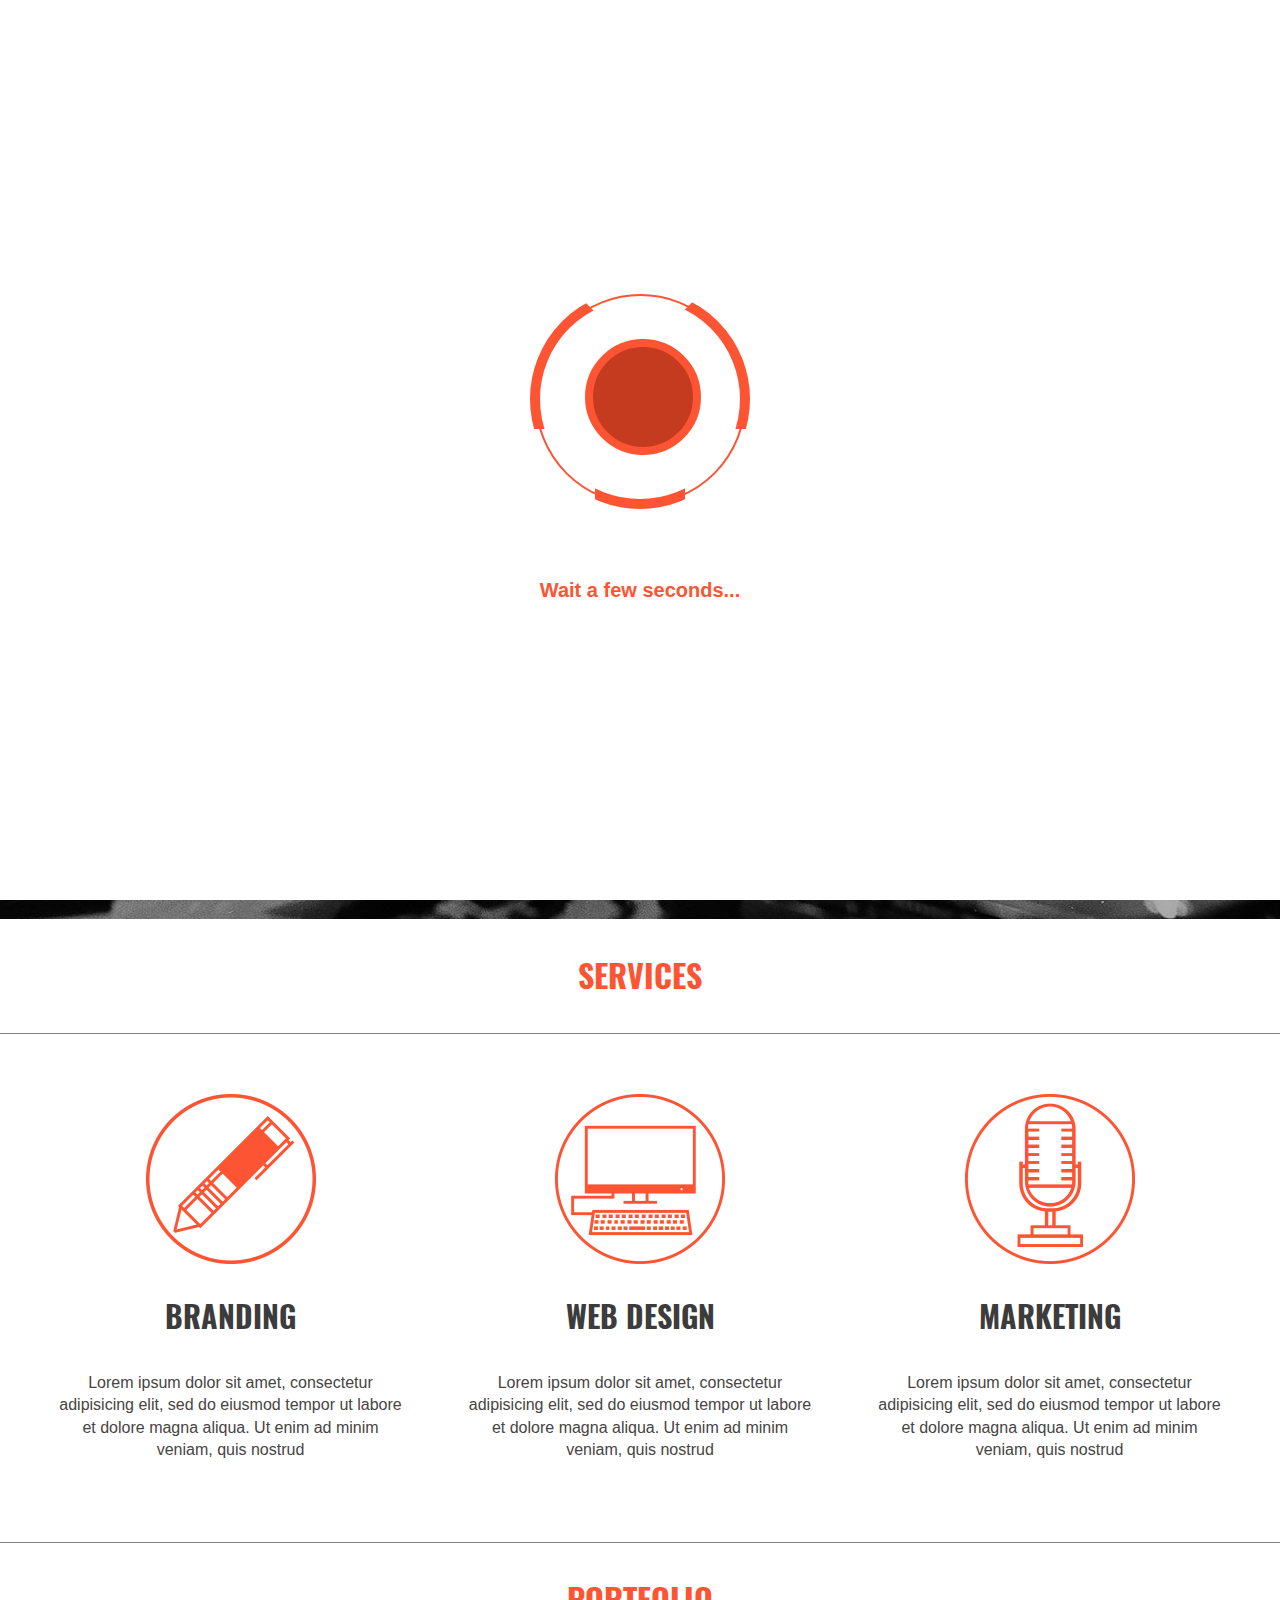
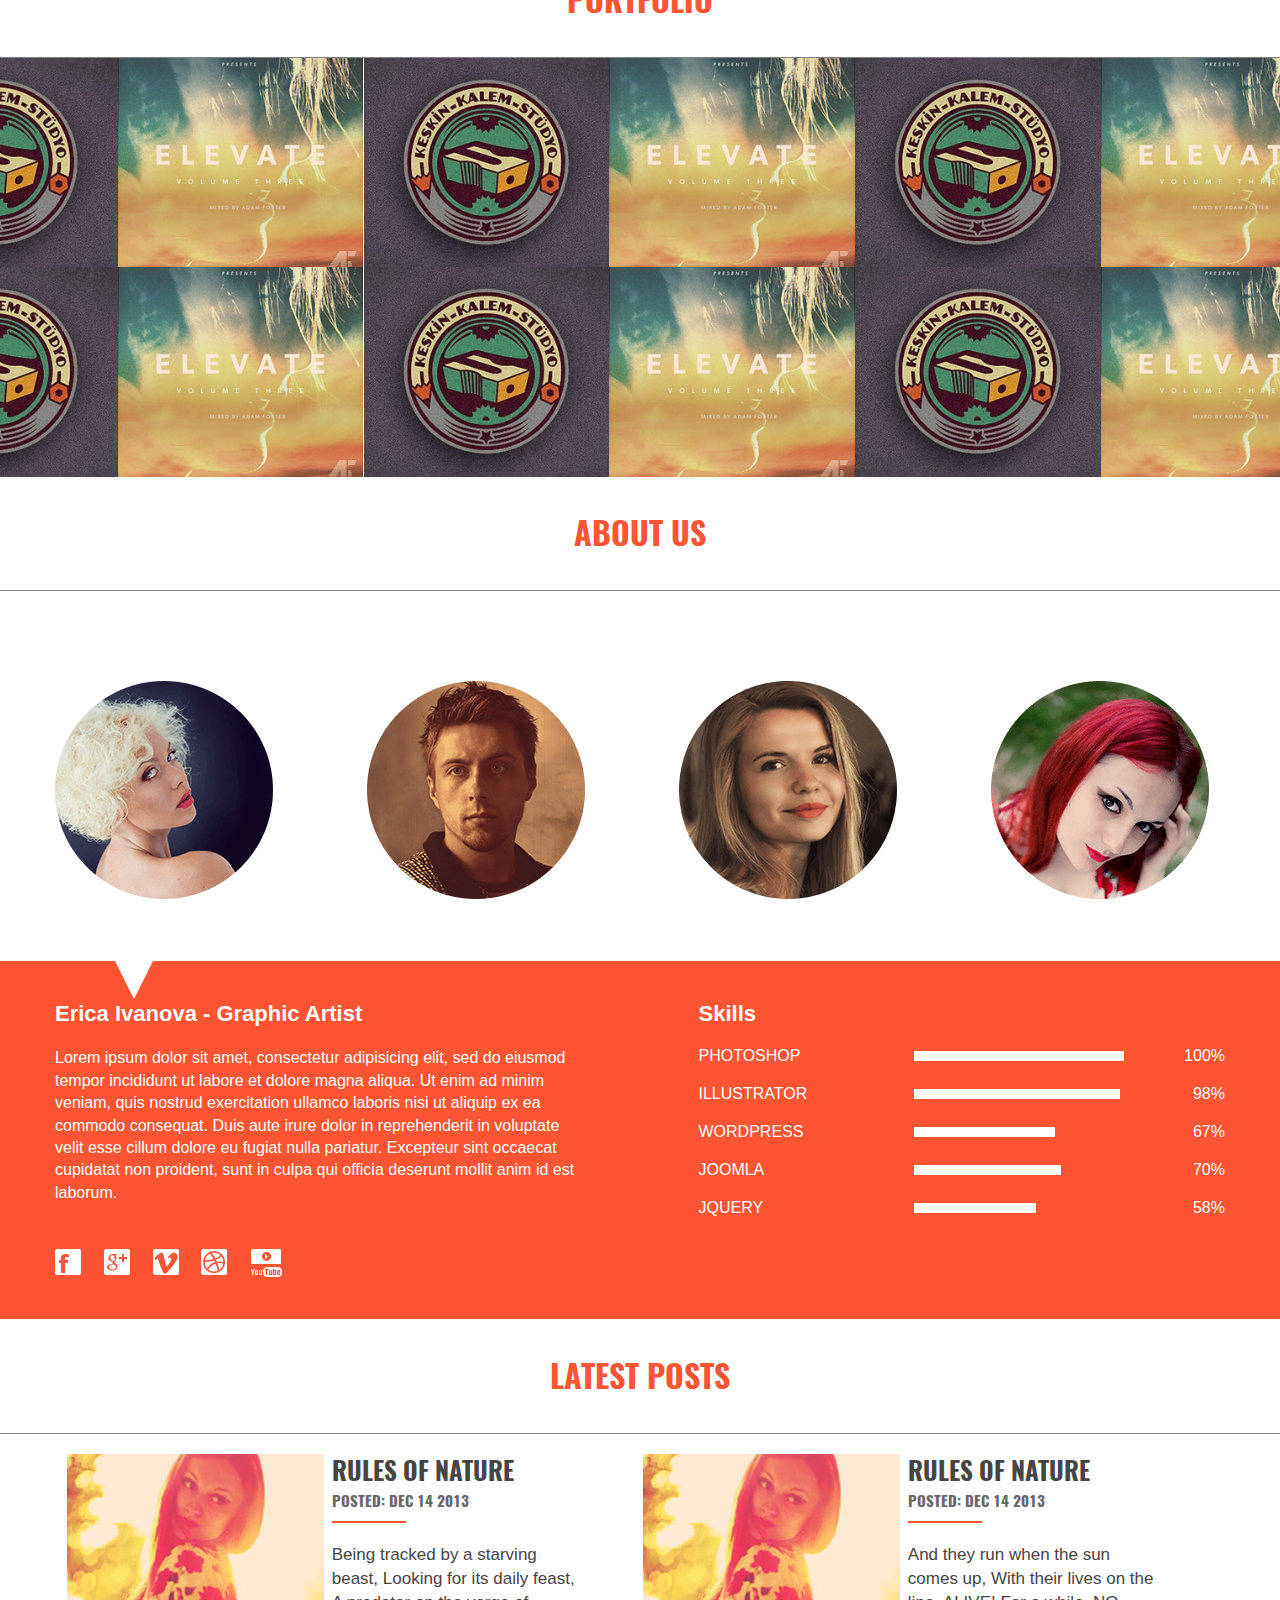
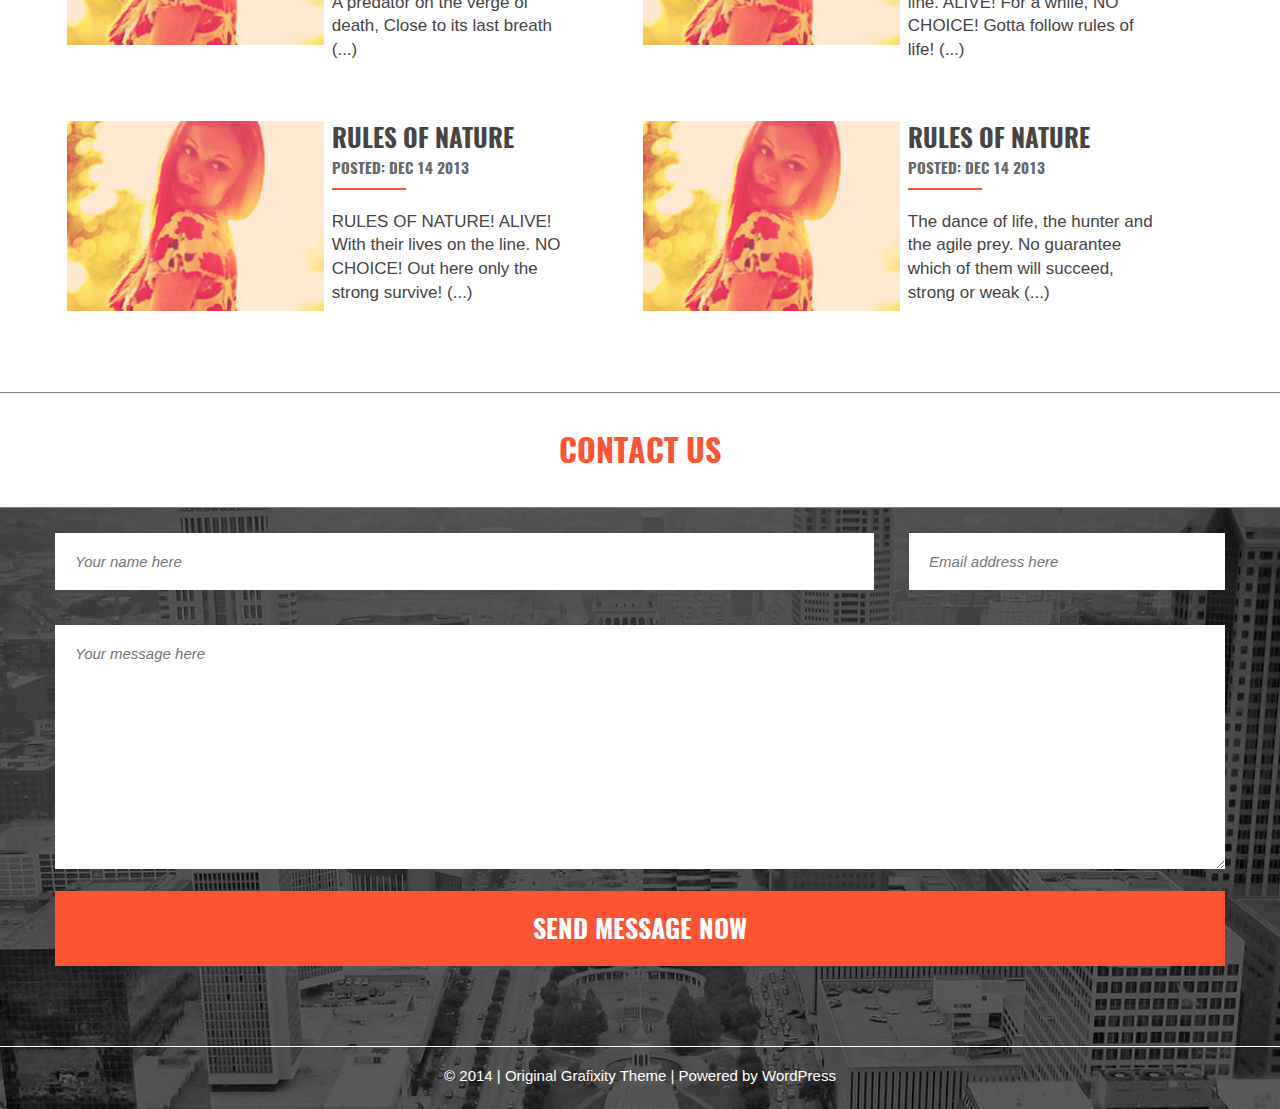
==== commit aab8ecec: "Изменил Sigma, R-UX, Dropp" ====
--- a/works/DrOpp/index.html
+++ b/works/DrOpp/index.html
@@ -1 +1,639 @@
-<!DOCTYPE html><html lang="ru"><head><title>Dropp</title><meta charset="utf-8"><meta name="viewport" content="width=device-width,initial-scale=1"><link rel="stylesheet" href="css/style.css"><link rel="shortcut icon" href="img/favicon.png" type="image/x-icon"></head><body><div id="preloader" class="preloader-background"><div class="preloader"><div class="preloader__inner"><div class="outer-circle"></div><div class="outer-circle__element"><div class="outer-circle__inner1"><div class="outer-circle__item"></div></div><div class="outer-circle__inner2"><div class="outer-circle__item"></div></div><div class="outer-circle__inner3"><div class="outer-circle__item"></div></div></div><div class="middle-circle"></div></div></div><h1 class="preloader__title">Wait a few seconds...</h1></div><div class="page"><header class="header"><div class="main-container clearfix"><div class="header__inner"><h1 class="title logo">DR<span class="logo__label">O</span>PP</h1><nav class="hamburger"><input type="checkbox" class="hamburger__toggle" name="hamburger-01" id="toggle-01" hidden><label class="hamburger__trigger" for="toggle-01"></label><div class="hamburger__target"><ul class="ham-menu__list"><li class="ham-menu__item"><label class="hamburger__trigger_close" for="toggle-01"></label></li><li class="ham-menu__item"><a href="#home" class="ham-menu__link">HOME</a></li><li class="ham-menu__item"><a href="#services" class="ham-menu__link">SERVICES</a></li><li class="ham-menu__item"><a href="#portfolio" class="ham-menu__link">PORTFOLIO</a></li><li class="ham-menu__item"><a href="#about" class="ham-menu__link">ABOUT</a></li><li class="ham-menu__item"><a href="#blog" class="ham-menu__link">BLOG</a></li></ul></div></nav><nav class="navigation"><ul class="menu"><li class="menu__item"><a href="#home" class="menu__link">HOME</a></li><li class="menu__item"><a href="#services" class="menu__link">SERVICES</a></li><li class="menu__item"><a href="#portfolio" class="menu__link">PORTFOLIO</a></li><li class="menu__item"><a href="#about" class="menu__link">ABOUT</a></li><li class="menu__item"><a href="#blog" class="menu__link">BLOG</a></li><li class="menu__item"><a href="#contacts" class="menu__link">CONTANT</a></li></ul></nav></div></div></header><div id="home" class="home"><div class="main-container clearfix"><div class="home__inner"><p class="home__slogan">COME, STAY FOR A COFFIE!</p><a href="#contacts" class="home__label">HAVE A SEAT</a></div></div></div><section id="services" class="section services"><h2 class="title title_huge section__title">SERVICES</h2><div class="main-container clearfix"><div class="services__inner"><div class="service"><a href="#0" class="service__link"><img class="img service__img" src="img/service1.png" alt="BRANDING image"></a><h3 class="title title_larger service__title">BRANDING</h3><article class="article service__article">Lorem ipsum dolor sit amet, consectetur adipisicing elit, sed do eiusmod tempor ut labore et dolore magna aliqua. Ut enim ad minim veniam, quis nostrud</article></div><div class="service"><a href="#0" class="service__link"><img class="img service__img" src="img/service2.png" alt="WEB DESIGN image"></a><h3 class="title title_larger service__title">WEB DESIGN</h3><article class="article service__article">Lorem ipsum dolor sit amet, consectetur adipisicing elit, sed do eiusmod tempor ut labore et dolore magna aliqua. Ut enim ad minim veniam, quis nostrud</article></div><div class="service"><a href="#0" class="service__link"><img class="img service__img" src="img/service3.png" alt="MARKETING image"></a><h3 class="title title_larger service__title">MARKETING</h3><article class="article service__article">Lorem ipsum dolor sit amet, consectetur adipisicing elit, sed do eiusmod tempor ut labore et dolore magna aliqua. Ut enim ad minim veniam, quis nostrud</article></div></div></div></section><section id="portfolio" class="section portfolio"><h2 class="title title_huge title_border-top section__title">PORTFOLIO</h2><div class="portfolio__inner clearfix"><a href="#0" class="portfolio__link"><img class="img portfolio__img" src="img/port1.jpg" alt="work number one"> </a><a href="#0" class="portfolio__link"><img class="img portfolio__img" src="img/port2.jpg" alt="work number two"> </a><a href="#0" class="portfolio__link"><img class="img portfolio__img" src="img/port1.jpg" alt="work number one"> </a><a href="#0" class="portfolio__link"><img class="img portfolio__img" src="img/port2.jpg" alt="work number two"> </a><a href="#0" class="portfolio__link"><img class="img portfolio__img" src="img/port1.jpg" alt="work number one"> </a><a href="#0" class="portfolio__link"><img class="img portfolio__img" src="img/port2.jpg" alt="work number two"> </a><a href="#0" class="portfolio__link"><img class="img portfolio__img" src="img/port1.jpg" alt="work number one"> </a><a href="#0" class="portfolio__link"><img class="img portfolio__img" src="img/port2.jpg" alt="work number two"> </a><a href="#0" class="portfolio__link"><img class="img portfolio__img" src="img/port1.jpg" alt="work number one"> </a><a href="#0" class="portfolio__link"><img class="img portfolio__img" src="img/port2.jpg" alt="work number two"> </a><a href="#0" class="portfolio__link"><img class="img portfolio__img" src="img/port1.jpg" alt="work number one"> </a><a href="#0" class="portfolio__link"><img class="img portfolio__img" src="img/port2.jpg" alt="work number two"></a></div></section><section id="about" class="section about"><h2 class="title title_huge section__title about__title">ABOUT US</h2><div class="main-container"><div class="avatars"><a href="#0" class="avatar"><img class="img avatar__img" src="img/member1.png" alt="First member"> </a><a href="#0" class="avatar"><img class="img avatar__img" src="img/member2.png" alt="Second member"> </a><a href="#0" class="avatar"><img class="img avatar__img" src="img/member3.png" alt="Third member"> </a><a href="#0" class="avatar"><img class="img avatar__img" src="img/member4.png" alt="Fourth member"></a></div></div><div class="about__inner"><div class="main-container clearfix"><div class="about__group"><div class="about__column"><h3 class="title title_medium column__title">John Smith - Lead Graphic Artist</h3><article class="article about__article">Lorem ipsum dolor sit amet, consectetur adipisicing elit, sed do eiusmod tempor incididunt ut labore et dolore magna aliqua. Ut enim ad minim veniam, quis nostrud exercitation ullamco laboris nisi ut aliquip ex ea commodo consequat. Duis aute irure dolor in reprehenderit in voluptate velit esse cillum dolore eu fugiat nulla pariatur. Excepteur sint occaecat cupidatat non proident, sunt in culpa qui officia deserunt mollit anim id est laborum.</article><div class="social"><a href="#0" class="social__link"><i class="icon social__icon icon__facebook">facebook</i> </a><a href="#0" class="social__link"><i class="icon social__icon icon__google">google+</i> </a><a href="#0" class="social__link"><i class="icon social__icon icon__vimeo">vimeo</i> </a><a href="#0" class="social__link"><i class="icon img social__icon icon__dribbble">dribbble</i> </a><a href="#0" class="social__link"><i class="icon social__icon icon__youtube">youtube</i></a></div></div><div class="about__column"><h3 class="title title_medium column__title">Skills</h3><div class="skills"><div class="skills__item"><span class="skills__name">PHOTOSHOP</span> <span class="skills__level">100%</span><div class="skill"><div class="skill__inner skill__inner_PHOTOSHOP"></div></div></div><div class="skills__item"><span class="skills__name">ILLUSTRATOR</span> <span class="skills__level">98%</span><div class="skill"><div class="skill__inner skill__inner_ILLUSTRATOR"></div></div></div><div class="skills__item"><span class="skills__name">WORDPRESS</span> <span class="skills__level">67%</span><div class="skill"><div class="skill__inner skill__inner_WORDPRESS"></div></div></div><div class="skills__item"><span class="skills__name">JOOMLA</span> <span class="skills__level">70%</span><div class="skill"><div class="skill__inner skill__inner_JOOMLA"></div></div></div><div class="skills__item"><span class="skills__name">JQUERY</span> <span class="skills__level">58%</span><div class="skill"><div class="skill__inner skill__inner_JQUERY"></div></div></div></div></div></div></div></div></section><section id="blog" class="section blog"><h2 class="title title_huge section__title">LATEST POSTS</h2><div class="main-container clearfix"><div class="post__group"><div class="post"><a href="#0" class="post__link"><img class="img post__img" src="img/post-img1.jpg" alt="image to post"> </a><a href="#00"><div class="post__column"><h3 class="title title_large post__title">SUMMER ADVENTURES<p class="post__date">POSTED: DEC 14 2013</p><div class="post__underline"></div></h3><article class="article post__article">Being tracked by a starving beast Looking for its daily feast A predator on the verge of death <span class="post__preview_hidden">Close to its last breath.</span>(...)</article></div></a></div><div class="post"><a href="#0" class="post__link"><img class="img post__img" src="img/post-img1.jpg" alt="image to post"> </a><a href="#00"><div class="post__column"><h3 class="title title_large post__title">SUMMER ADVENTURES<p class="post__date">POSTED: DEC 14 2013</p><div class="post__underline"></div></h3><article class="article post__article">And they run when the sun comes up, With their lives on the line ALIVE! For a while, <span class="post__preview_hidden">NO CHOICE! Gotta follow the laws of life!.</span>(...)</article></div></a></div><div class="post"><a href="#0" class="post__link"><img class="img post__img" src="img/post-img1.jpg" alt="image to post"> </a><a href="#00"><div class="post__column"><h3 class="title title_large post__title">SUMMER ADVENTURES<p class="post__date">POSTED: DEC 14 2013</p><div class="post__underline"></div></h3><article class="article post__article">RULES OF NATURE ALIVE! With their lives on the line <span class="post__preview_hidden">NO CHOICE! Out here only the strong survive!</span>(...)</article></div></a></div><div class="post"><a href="#0" class="post__link"><img class="img post__img" src="img/post-img1.jpg" alt="image to post"> </a><a href="#00"><div class="post__column"><h3 class="title title_large post__title">SUMMER ADVENTURES<p class="post__date">POSTED: DEC 14 2013</p><div class="post__underline"></div></h3><article class="article post__article">The dance of life, the hunter and the agile prey. No guarantee which of them will <span class="post__preview_hidden">succeed, strong or weak.</span>(...)</article></div></a></div></div></div></section><section id="contacts" class="section contacts"><h2 class="title title_huge section__title title_border-top">CONTACT US</h2><div class="contacts__inner"><div class="main-container"><form class="contacts-card"><div class="contacts-card__inner"><label class="contacts-card__label"><span class="contacts-card__hint">Your name here</span> <input id="name" class="contacts-card__field name-field" name="name" placeholder="Your name here" type="text" required></label><label class="contacts-card__label"><span class="contacts-card__hint">Email address here</span> <input id="email" class="contacts-card__field email-field" name="email" placeholder="Email address here" type="email" required></label></div><div class="contacts-card__inner"><label class="contacts-card__label"><span class="contacts-card__hint">Your message here</span><textarea id="message" requried class="contacts-card__field message-field" name="message" placeholder="Your message here" required></textarea></label></div><button class="contacts__button">SEND MESSAGE NOW</button></form></div><div class="add-info"><span class="copyright">© 2014 | Original Grafixity Theme </span><span class="dash">|</span> <a href="#0" class="source">Powered by WordPress</a></div></div></section></div><script src="js/script.js"></script></body></html>+<!DOCTYPE html>
+<html lang="ru">
+<head>
+    <title>Dropp</title>
+    <meta charset="utf-8">
+	<meta name="viewport" content="width=device-width, initial-scale=1.0">
+    <link rel="stylesheet" href="css/style.css">
+	<link rel="shortcut icon" href="img/favicon.png" type="image/x-icon">
+</head>
+<body>	
+	<div id="preloader" class="preloader-background">
+        <div class="preloader">
+            <div class="preloader__inner">
+                <div class="outer-circle">
+                </div>
+                <div class="outer-circle__element">
+                    <div class="outer-circle__inner1">
+                        <div class="outer-circle__item"></div>
+                    </div>
+                    <div class="outer-circle__inner2">
+                        <div class="outer-circle__item"></div>
+                    </div>
+                    <div class="outer-circle__inner3">
+                        <div class="outer-circle__item"></div>
+                    </div>
+                </div>
+                <div class="middle-circle">
+                </div>
+            </div>
+        </div>
+		<h1 class="preloader__title">Wait a few seconds...</h1>
+    </div>
+	<div class="page">
+		<header class="header">
+			<div class="main-container clearfix">
+				<div class="header__inner">
+					<h1 class="title logo">
+						DR<span class="logo__label">O</span>PP
+					</h1>
+					<nav class="hamburger">
+						<input type="checkbox" class="hamburger__toggle" name="hamburger-01" id="toggle-01" hidden>
+						<label class="hamburger__trigger" for="toggle-01"></label>
+						<div class="hamburger__target">
+							<ul class="ham-menu__list">
+								<li class="ham-menu__item">
+									<label class="hamburger__trigger_close" for="toggle-01"></label>
+								</li>
+								<li class="ham-menu__item">
+									<a href="#home" class="ham-menu__link">HOME</a>
+								</li>
+								<li class="ham-menu__item">
+									<a href="#services" class="ham-menu__link">SERVICES</a>
+								</li>
+								<li class="ham-menu__item">
+									<a href="#portfolio" class="ham-menu__link">PORTFOLIO</a>
+								</li>
+								<li class="ham-menu__item">
+									<a href="#about" class="ham-menu__link">ABOUT</a>
+								</li>
+								<li class="ham-menu__item">
+									<a href="#blog" class="ham-menu__link">BLOG</a>
+								</li>
+							</ul>
+						</div>
+					</nav>
+					<nav class="navigation">
+						<ul class="menu">
+							<li class="menu__item">
+								<a href="#home" class="menu__link">HOME</a>
+							</li>
+							<li class="menu__item">
+								<a href="#services" class="menu__link">SERVICES</a>
+							</li>
+							<li class="menu__item">
+								<a href="#portfolio" class="menu__link">PORTFOLIO</a>
+							</li>
+							<li class="menu__item">
+								<a href="#about" class="menu__link">ABOUT</a>
+							</li>
+							<li class="menu__item">
+								<a href="#blog" class="menu__link">BLOG</a>
+							</li>
+							<li class="menu__item">
+								<a href="#contacts" class="menu__link">CONTANT</a>
+							</li>
+						</ul>
+					</nav>
+				</div>
+			</div>
+		</header>
+		<div id="home" class="home">
+			<div class="main-container clearfix">
+				<div class="home__inner">
+					<p class="home__slogan">
+						COME, STAY FOR A COFFIE!
+					</p>
+					<a href="#contacts" class="home__label">
+						HAVE A SEAT
+					</a>
+				</div>
+			</div>
+		</div>
+		<section id="services" class="section services">
+			<h2 class="title title_huge section__title">
+				SERVICES
+			</h2>
+			<div class="main-container clearfix">
+				<div class="services__inner">
+					<div class="service">
+						<a href="#0" class="service__link">
+							<img class="img service__img" src="img/service1.png" alt="BRANDING image"/>
+						</a>
+						<h3 class="title title_larger service__title">BRANDING</h3>
+						<article class="article service__article">
+							Lorem ipsum dolor sit amet, consectetur
+							adipisicing elit, sed do eiusmod tempor 
+							ut labore et dolore magna aliqua. Ut enim 
+							ad minim veniam, quis nostrud
+						</article>
+					</div>
+					<div class="service">
+						<a href="#0" class="service__link">
+							<img class="img service__img" src="img/service2.png" alt="WEB DESIGN image"/>
+						</a>
+						<h3 class="title title_larger service__title">WEB DESIGN</h3>
+						<article class="article service__article">
+							Lorem ipsum dolor sit amet, consectetur
+							adipisicing elit, sed do eiusmod tempor 
+							ut labore et dolore magna aliqua. Ut enim 
+							ad minim veniam, quis nostrud
+						</article>
+					</div>
+					<div class="service">
+						<a href="#0" class="service__link">
+							<img class="img service__img" src="img/service3.png"  alt="MARKETING image"/>
+						</a>
+						<h3 class="title title_larger service__title">MARKETING</h3>
+						<article class="article service__article">
+							Lorem ipsum dolor sit amet, consectetur
+							adipisicing elit, sed do eiusmod tempor 
+							ut labore et dolore magna aliqua. Ut enim 
+							ad minim veniam, quis nostrud
+						</article>
+					</div>
+				</div>
+			</div>
+		</section>
+		<section id="portfolio" class="section portfolio">
+			<h2 class="title title_huge title_border-top section__title">
+				PORTFOLIO
+			</h2>
+			<div class="portfolio__inner clearfix">
+				<a href="#0" class="portfolio__link">
+					<img class="img portfolio__img" src="img/port1.jpg"  alt="work number one"/>
+				</a>
+				<a href="#0" class="portfolio__link">
+					<img class="img portfolio__img" src="img/port2.jpg"  alt="work number two"/>
+				</a>
+				<a href="#0" class="portfolio__link">
+					<img class="img portfolio__img" src="img/port1.jpg"  alt="work number one"/>
+				</a>
+				<a href="#0" class="portfolio__link">
+					<img class="img portfolio__img" src="img/port2.jpg"  alt="work number two"/>
+				</a>
+				<a href="#0" class="portfolio__link">
+					<img class="img portfolio__img" src="img/port1.jpg"  alt="work number one"/>
+				</a>
+				<a href="#0" class="portfolio__link">
+					<img class="img portfolio__img" src="img/port2.jpg"  alt="work number two"/>
+				</a>
+				<a href="#0" class="portfolio__link">
+					<img class="img portfolio__img" src="img/port1.jpg"  alt="work number one"/>
+				</a>
+				<a href="#0" class="portfolio__link">
+					<img class="img portfolio__img" src="img/port2.jpg"  alt="work number two"/>
+				</a>
+				<a href="#0" class="portfolio__link">
+					<img class="img portfolio__img" src="img/port1.jpg"  alt="work number one"/>
+				</a>
+				<a href="#0" class="portfolio__link">
+					<img class="img portfolio__img" src="img/port2.jpg"  alt="work number two"/>
+				</a>
+				<a href="#0" class="portfolio__link">
+					<img class="img portfolio__img" src="img/port1.jpg"  alt="work number one"/>
+				</a>
+				<a href="#0" class="portfolio__link">
+					<img class="img portfolio__img" src="img/port2.jpg"  alt="work number two"/>
+				</a>
+			</div>
+		</section>
+		<section id="about" class="section about">
+			<h2 class="title title_huge section__title about__title">
+				ABOUT US
+			</h2>
+			<div class="main-container">
+				<div class="avatars">
+					<label for="member1" class="member__label">
+						<img class="img avatar__img" src="img/member1.png"  alt="First member"/>
+					</label>
+					<label for="member2" class="member__label">
+						<img class="img avatar__img" src="img/member2.png"  alt="Second member"/>
+					</label>
+					<label for="member3" class="member__label">
+						<img class="img avatar__img" src="img/member3.png"  alt="Third member"/>
+					</label>
+					<label for="member4" class="member__label">
+						<img class="img avatar__img" src="img/member4.png"  alt="Fourth member"/>
+					</label>
+				</div>
+			</div>
+			<div class="about__inner">
+				<div class="main-container clearfix">
+				<input id="member1" type="radio" name="member" class="member__radio" checked>
+					<div class="about__group about__group_member1">
+						<div class="about__column">
+							<h3 class="title title_medium column__title">Erica Ivanova - Graphic Artist</h3>
+							<article class="article about__article">
+								Lorem ipsum dolor sit amet, consectetur adipisicing elit, sed do eiusmod 
+								tempor incididunt ut labore et dolore magna aliqua. Ut enim ad minim 
+								veniam, quis nostrud exercitation ullamco laboris nisi ut aliquip ex ea 
+								commodo consequat. Duis aute irure dolor in reprehenderit in voluptate 
+								velit esse cillum dolore eu fugiat nulla pariatur. Excepteur sint occaecat 
+								cupidatat non proident, sunt in culpa qui officia deserunt mollit anim id est 
+								laborum.
+							</article>
+							<div class="social">
+								<a href="#0" class="social__link">
+									<i class="icon social__icon icon__facebook">facebook</i>
+								</a>
+								<a href="#0" class="social__link">
+									<i class="icon social__icon icon__google">google+</i>
+								</a>
+								<a href="#0" class="social__link">
+									<i class="icon social__icon icon__vimeo">vimeo</i>
+								</a>
+								<a href="#0" class="social__link">
+									<i class="icon img social__icon icon__dribbble">dribbble</i>
+								</a>
+								<a href="#0" class="social__link">
+									<i class="icon social__icon social__icon_youtube icon__youtube">youtube</i>
+								</a>
+							</div>
+						</div>
+						<div class="about__column">
+							<h3 class="title title_medium column__title">Skills</h3>
+							<div class="skills">
+								<div class="skills__item">
+									<span class="skills__name">PHOTOSHOP</span>
+									<span class="skills__level">100%</span>
+									<div class="skill">
+										<div class="skill__inner member1-skill__inner_PHOTOSHOP"></div>
+									</div>
+								</div>
+								<div class="skills__item">
+									<span class="skills__name">ILLUSTRATOR</span>
+									<span class="skills__level">98%</span>
+									<div class="skill">
+										<div class="skill__inner member1-skill__inner_ILLUSTRATOR"></div>
+									</div>
+								</div>
+								<div class="skills__item">
+									<span class="skills__name">WORDPRESS</span>
+									<span class="skills__level">67%</span>
+									<div class="skill">
+										<div class="skill__inner member1-skill__inner_WORDPRESS"></div>
+									</div>
+								</div>
+								<div class="skills__item">
+									<span class="skills__name">JOOMLA</span>
+									<span class="skills__level">70%</span>
+									<div class="skill">
+										<div class="skill__inner member1-skill__inner_JOOMLA"></div>
+									</div>
+								</div>
+								<div class="skills__item">
+									<span class="skills__name">JQUERY</span>
+									<span class="skills__level">58%</span>
+									<div class="skill">
+										<div class="skill__inner member1-skill__inner_JQUERY"></div>
+									</div>
+								</div>
+							</div>
+						</div>
+					</div>
+				</div>
+			</div>
+			<div class="about__inner">
+				<div class="main-container clearfix">
+					<input id="member2" type="radio" name="member" class="member__radio">
+					<div class="about__group about__group_member2">
+						<div class="about__column">
+							<h3 class="title title_medium column__title">John Smith - Lead Graphic Artist</h3>
+							<article class="article about__article">
+								Lorem ipsum dolor sit amet, consectetur adipisicing elit, sed do eiusmod 
+								tempor incididunt ut labore et dolore magna aliqua. Ut enim ad minim 
+								veniam, quis nostrud exercitation ullamco laboris nisi ut aliquip ex ea 
+								commodo consequat. Duis aute irure dolor in reprehenderit in voluptate 
+								velit esse cillum dolore eu fugiat nulla pariatur. Excepteur sint occaecat 
+								cupidatat non proident, sunt in culpa qui officia deserunt mollit anim id est 
+								laborum.
+							</article>
+							<div class="social">
+								<a href="#0" class="social__link">
+									<i class="icon social__icon icon__facebook">facebook</i>
+								</a>
+								<a href="#0" class="social__link">
+									<i class="icon social__icon icon__google">google+</i>
+								</a>
+								<a href="#0" class="social__link">
+									<i class="icon social__icon icon__vimeo">vimeo</i>
+								</a>
+								<a href="#0" class="social__link">
+									<i class="icon img social__icon icon__dribbble">dribbble</i>
+								</a>
+								<a href="#0" class="social__link">
+									<i class="icon social__icon social__icon_youtube icon__youtube">youtube</i>
+								</a>
+							</div>
+						</div>
+						<div class="about__column">
+							<h3 class="title title_medium column__title">Skills</h3>
+							<div class="skills">
+								<div class="skills__item">
+									<span class="skills__name">PHOTOSHOP</span>
+									<span class="skills__level">90%</span>
+									<div class="skill">
+										<div class="skill__inner member2-skill__inner_PHOTOSHOP"></div>
+									</div>
+								</div>
+								<div class="skills__item">
+									<span class="skills__name">ILLUSTRATOR</span>
+									<span class="skills__level">90%</span>
+									<div class="skill">
+										<div class="skill__inner member2-skill__inner_ILLUSTRATOR"></div>
+									</div>
+								</div>
+								<div class="skills__item">
+									<span class="skills__name">WORDPRESS</span>
+									<span class="skills__level">70%</span>
+									<div class="skill">
+										<div class="skill__inner member2-skill__inner_WORDPRESS"></div>
+									</div>
+								</div>
+								<div class="skills__item">
+									<span class="skills__name">JOOMLA</span>
+									<span class="skills__level">60%</span>
+									<div class="skill">
+										<div class="skill__inner member2-skill__inner_JOOMLA"></div>
+									</div>
+								</div>
+								<div class="skills__item">
+									<span class="skills__name">JQUERY</span>
+									<span class="skills__level">78%</span>
+									<div class="skill">
+										<div class="skill__inner member2-skill__inner_JQUERY"></div>
+									</div>
+								</div>
+							</div>
+						</div>
+					</div>
+				</div>
+			</div>
+			<div class="about__inner">
+				<div class="main-container clearfix">
+					<input id="member3" type="radio" name="member" class="member__radio">
+					<div class="about__group about__group_member3">
+						<div class="about__column">
+							<h3 class="title title_medium column__title">Pepper Redclif - Front-end developer</h3>
+							<article class="article about__article">
+								Lorem ipsum dolor sit amet, consectetur adipisicing elit, sed do eiusmod 
+								tempor incididunt ut labore et dolore magna aliqua. Ut enim ad minim 
+								veniam, quis nostrud exercitation ullamco laboris nisi ut aliquip ex ea 
+								commodo consequat. Duis aute irure dolor in reprehenderit in voluptate 
+								velit esse cillum dolore eu fugiat nulla pariatur. Excepteur sint occaecat 
+								cupidatat non proident, sunt in culpa qui officia deserunt mollit anim id est 
+								laborum.
+							</article>
+							<div class="social">
+								<a href="#0" class="social__link">
+									<i class="icon social__icon icon__facebook">facebook</i>
+								</a>
+								<a href="#0" class="social__link">
+									<i class="icon social__icon icon__google">google+</i>
+								</a>
+								<a href="#0" class="social__link">
+									<i class="icon social__icon icon__vimeo">vimeo</i>
+								</a>
+								<a href="#0" class="social__link">
+									<i class="icon img social__icon icon__dribbble">dribbble</i>
+								</a>
+								<a href="#0" class="social__link">
+									<i class="icon social__icon social__icon_youtube icon__youtube">youtube</i>
+								</a>
+							</div>
+						</div>
+						<div class="about__column">
+							<h3 class="title title_medium column__title">Skills</h3>
+							<div class="skills">
+								<div class="skills__item">
+									<span class="skills__name">PHOTOSHOP</span>
+									<span class="skills__level">90%</span>
+									<div class="skill">
+										<div class="skill__inner member3-skill__inner_PHOTOSHOP"></div>
+									</div>
+								</div>
+								<div class="skills__item">
+									<span class="skills__name">ILLUSTRATOR</span>
+									<span class="skills__level">90%</span>
+									<div class="skill">
+										<div class="skill__inner member3-skill__inner_ILLUSTRATOR"></div>
+									</div>
+								</div>
+								<div class="skills__item">
+									<span class="skills__name">WORDPRESS</span>
+									<span class="skills__level">60%</span>
+									<div class="skill">
+										<div class="skill__inner member3-skill__inner_WORDPRESS"></div>
+									</div>
+								</div>
+								<div class="skills__item">
+									<span class="skills__name">JOOMLA</span>
+									<span class="skills__level">75%</span>
+									<div class="skill">
+										<div class="skill__inner member3-skill__inner_JOOMLA"></div>
+									</div>
+								</div>
+								<div class="skills__item">
+									<span class="skills__name">JQUERY</span>
+									<span class="skills__level">60%</span>
+									<div class="skill">
+										<div class="skill__inner member3-skill__inner_JQUERY"></div>
+									</div>
+								</div>
+							</div>
+						</div>
+					</div>
+				</div>
+			</div>
+			<div class="about__inner">
+				<div class="main-container clearfix">
+					<input id="member4" type="radio" name="member" class="member__radio">
+					<div class="about__group about__group_member4">
+						<div class="about__column">
+							<h3 class="title title_medium column__title">Julia Nodwood - Lead front-end developer</h3>
+							<article class="article about__article">
+								Lorem ipsum dolor sit amet, consectetur adipisicing elit, sed do eiusmod 
+								tempor incididunt ut labore et dolore magna aliqua. Ut enim ad minim 
+								veniam, quis nostrud exercitation ullamco laboris nisi ut aliquip ex ea 
+								commodo consequat. Duis aute irure dolor in reprehenderit in voluptate 
+								velit esse cillum dolore eu fugiat nulla pariatur. Excepteur sint occaecat 
+								cupidatat non proident, sunt in culpa qui officia deserunt mollit anim id est 
+								laborum.
+							</article>
+							<div class="social">
+								<a href="#0" class="social__link">
+									<i class="icon social__icon icon__facebook">facebook</i>
+								</a>
+								<a href="#0" class="social__link">
+									<i class="icon social__icon icon__google">google+</i>
+								</a>
+								<a href="#0" class="social__link">
+									<i class="icon social__icon icon__vimeo">vimeo</i>
+								</a>
+								<a href="#0" class="social__link">
+									<i class="icon img social__icon icon__dribbble">dribbble</i>
+								</a>
+								<a href="#0" class="social__link">
+									<i class="icon social__icon social__icon_youtube icon__youtube">youtube</i>
+								</a>
+							</div>
+						</div>
+						<div class="about__column">
+							<h3 class="title title_medium column__title">Skills</h3>
+							<div class="skills">
+								<div class="skills__item">
+									<span class="skills__name">PHOTOSHOP</span>
+									<span class="skills__level">80%</span>
+									<div class="skill">
+										<div class="skill__inner member4-skill__inner_PHOTOSHOP"></div>
+									</div>
+								</div>
+								<div class="skills__item">
+									<span class="skills__name">ILLUSTRATOR</span>
+									<span class="skills__level">98%</span>
+									<div class="skill">
+										<div class="skill__inner member4-skill__inner_ILLUSTRATOR"></div>
+									</div>
+								</div>
+								<div class="skills__item">
+									<span class="skills__name">WORDPRESS</span>
+									<span class="skills__level">67%</span>
+									<div class="skill">
+										<div class="skill__inner member4-skill__inner_WORDPRESS"></div>
+									</div>
+								</div>
+								<div class="skills__item">
+									<span class="skills__name">JOOMLA</span>
+									<span class="skills__level">70%</span>
+									<div class="skill">
+										<div class="skill__inner member4-skill__inner_JOOMLA"></div>
+									</div>
+								</div>
+								<div class="skills__item">
+									<span class="skills__name">JQUERY</span>
+									<span class="skills__level">58%</span>
+									<div class="skill">
+										<div class="skill__inner member4-skill__inner_JQUERY"></div>
+									</div>
+								</div>
+							</div>
+						</div>
+					</div>
+				</div>
+			</div>
+		</section>
+		<section id="blog" class="section blog">
+			<h2 class="title title_huge section__title">
+				LATEST POSTS
+			</h2>
+			<div class="main-container clearfix">
+				<div class="post__group">
+					<div class="post">
+						<a href="#0" class="post__link">
+							<img class="img post__img" src="img/post-img1.jpg"  alt="image to post"/>
+						</a>
+						<a href="#00">
+							<div class="post__column">
+								<h3 class="title title_large post__title">
+									RULES OF NATURE
+									<p class="post__date">POSTED: DEC 14 2013</p>
+									<div class="post__underline"></div>
+								</h3>
+								<article class="article post__article">
+									Being tracked by a starving beast, 
+									Looking for its daily feast, 
+									A predator on the verge of death, 
+									<span class="post__preview_hidden">Close to its last breath</span> (...)
+								</article>
+							</div>
+						</a>
+					</div>
+					<div class="post">
+						<a href="#0" class="post__link">
+							<img class="img post__img" src="img/post-img1.jpg"  alt="image to post"/>
+						</a>
+						<a href="#00">
+							<div class="post__column">
+								<h3 class="title title_large post__title">
+									RULES OF NATURE
+									<p class="post__date">POSTED: DEC 14 2013</p>
+									<div class="post__underline"></div>
+								</h3>
+								<article class="article post__article">
+									And they run when the sun comes up, 
+									With their lives on the line. 
+									ALIVE! For a while, 
+									<span class="post__preview_hidden">NO CHOICE! Gotta follow rules of life!</span> (...)
+								</article>
+							</div>
+						</a>
+					</div>
+					<div class="post">
+						<a href="#0" class="post__link">
+							<img class="img post__img" src="img/post-img1.jpg"  alt="image to post"/>
+						</a>
+						<a href="#00">
+							<div class="post__column">
+								<h3 class="title title_large post__title">
+									RULES OF NATURE
+									<p class="post__date">POSTED: DEC 14 2013</p>
+									<div class="post__underline"></div>
+								</h3>
+								<article class="article post__article">
+									RULES OF NATURE! 
+									ALIVE! With their lives on the line. 
+									<span class="post__preview_hidden">NO CHOICE! Out here only the strong survive!</span> (...)
+								</article>
+							</div>
+						</a>
+					</div>
+					<div class="post">
+						<a href="#0" class="post__link">
+							<img class="img post__img" src="img/post-img1.jpg"  alt="image to post"/>
+						</a>
+						<a href="#00">
+							<div class="post__column">
+								<h3 class="title title_large post__title">
+									RULES OF NATURE
+									<p class="post__date">POSTED: DEC 14 2013</p>
+									<div class="post__underline"></div>
+								</h3>
+								<article class="article post__article">
+									The dance of life, the hunter and the agile prey. 
+									No guarantee which of them will 
+									<span class="post__preview_hidden">succeed, strong or weak</span> (...)
+								</article>
+							</div>
+						</a>
+					</div>
+				</div>
+			</div>
+		</section>
+		<section id="contacts" class="section contacts">
+			<h2 class="title title_huge section__title title_border-top">
+				CONTACT US
+			</h2>
+			<div class="contacts__inner">
+				<div class="main-container">
+					<form class="contacts-card">
+						<div class="contacts-card__inner">
+							<label class="contacts-card__label">
+								<span class="contacts-card__hint">Your name here</span>
+								<input id="name" class="contacts-card__field name-field" name="name" placeholder="Your name here" type="text" required>
+							</label>
+							<label class="contacts-card__label">
+								<span class="contacts-card__hint">Email address here</span>
+								<input id="email" class="contacts-card__field email-field" name="email" placeholder="Email address here"  type="email" required>
+							</label>
+						</div>
+						<div class="contacts-card__inner">
+							<label class="contacts-card__label">
+								<span class="contacts-card__hint">Your message here</span>
+								<textarea id="message" requried class="contacts-card__field message-field" name="message" placeholder="Your message here" required></textarea>
+							</label>
+						</div>
+						<button class="contacts__button">SEND MESSAGE NOW</button>
+					</form>
+				</div>
+				<div class="add-info">
+					<span class="copyright">© 2014 | Original Grafixity Theme </span>
+					<span class="dash">|</span>
+					<a href="#0" class="source">Powered by WordPress</a>
+				</div>
+			</div>
+		</section>
+	</div>
+	<script src="js/script.js"></script>
+</body>
+</html>--- a/works/DrOpp/css/style.css
+++ b/works/DrOpp/css/style.css
@@ -1 +1 @@
-@font-face{font-family:BebasNeue Book;src:url(../fonts/BebasNeue\ Book.ttf);font-style:normal}@font-face{font-family:Oswald-Bold;src:url(../fonts/Oswald-Bold.ttf);font-style:normal}.preloader-background{position:fixed;display:-ms-flexbox;display:flex;-ms-flex-direction:column;flex-direction:column;-ms-flex-align:center;align-items:center;-ms-flex-pack:center;justify-content:center;background-color:#fff;width:100%;height:100vh;z-index:5}.preloader{width:200px}.preloader__inner{position:relative;top:0;left:0;width:200px;height:200px}.outer-circle{position:absolute;z-index:3;top:-5px;left:-5px;margin:0 auto;width:207px;height:207px;border:2px solid #fd5433;border-radius:300px;-webkit-animation:a 3s infinite linear;animation:a 3s infinite linear}.outer-circle__element{position:absolute;z-index:2;top:-10px;left:-10px;width:200px;height:200px;border:10px solid #fd5433;border-radius:300px;-webkit-animation:a 3s infinite ease;animation:a 3s infinite ease}.outer-circle__inner1{z-index:2;top:-55px;left:40px;-webkit-transform:rotate(-45deg);transform:rotate(-45deg)}.outer-circle__inner1,.outer-circle__inner2{position:relative;width:75px;height:75px;background-color:#fff}.outer-circle__inner2{top:85px;left:145px;-webkit-transform:rotate(-90deg);transform:rotate(-90deg)}.outer-circle__inner3{position:relative;top:-20px;left:-50px;-webkit-transform:rotate(0deg);transform:rotate(0deg)}.outer-circle__inner3,.outer-circle__item{width:75px;height:75px;background-color:#fff}.outer-circle__item{position:absolute;top:30px;left:30px}.middle-circle{position:absolute;top:40px;left:45px;margin:0 auto;width:100px;height:100px;border:8px solid #fd5433;border-radius:300px;background-color:#c43b20;-webkit-animation:b 6s infinite ease;animation:b 6s infinite ease}.preloader__title{color:#fd5433;margin-top:80px;font-size:2rem;text-align:center;-webkit-animation:c 3s infinite ease;animation:c 3s infinite ease}@-webkit-keyframes a{0%{-webkit-transform:rotate(0deg);transform:rotate(0deg)}50%{-webkit-transform:rotate(400deg);transform:rotate(400deg)}to{-webkit-transform:rotate(0deg);transform:rotate(0deg)}}@keyframes a{0%{-webkit-transform:rotate(0deg);transform:rotate(0deg)}50%{-webkit-transform:rotate(400deg);transform:rotate(400deg)}to{-webkit-transform:rotate(0deg);transform:rotate(0deg)}}@-webkit-keyframes b{10%{-webkit-transform:scale(1);transform:scale(1)}50%{-webkit-transform:scale(.6);transform:scale(.6)}90%{-webkit-transform:scale(1);transform:scale(1)}}@keyframes b{10%{-webkit-transform:scale(1);transform:scale(1)}50%{-webkit-transform:scale(.6);transform:scale(.6)}90%{-webkit-transform:scale(1);transform:scale(1)}}@-webkit-keyframes c{0%{opacity:1}50%{opacity:.5}to{opacity:1}}@keyframes c{0%{opacity:1}50%{opacity:.5}to{opacity:1}}@media screen and (max-width:640px) and (min-width:361px){.preloader{width:200px}.preloader__title{display:none}}@media screen and (max-width:360px){.preloader{width:200px}.preloader__title{font-size:3rem}}.hamburger{display:none;width:35px;height:30px}.hamburger__trigger{position:relative;top:10px;z-index:4;display:inline-block;width:25px;height:3px;background-color:#fd5433;text-indent:-9999px;cursor:pointer;transition:-webkit-transform .4s;transition:transform .4s;transition:transform .4s,-webkit-transform .4s}.hamburger__trigger:before{top:7px}.hamburger__trigger:after,.hamburger__trigger:before{content:'';width:100%;position:absolute;height:3px;background-color:#fd5433;left:0}.hamburger__trigger:after{top:-7px}.hamburger__trigger_close{display:block;position:absolute;top:0;right:0;background-size:cover;background-repeat:no-repeat;background-image:url(../img/close.svg);z-index:4;cursor:pointer;width:30px;height:30px;margin-top:12px;margin-bottom:10px;margin-right:8px}.hamburger__toggle,.hamburger__toggle:checked~.hamburger__trigger{display:none}.hamburger__toggle:checked~.hamburger__trigger_close{-webkit-transform:rotate(-315deg);transform:rotate(-315deg)}.hamburger__toggle:checked~.hamburger__target{width:100%;height:100vh;opacity:.85;top:0;left:0}.hamburger__toggle:checked~.hamburger__trigger{position:absolute}.hamburger__target{position:absolute;-ms-flex-pack:center;justify-content:center;-ms-flex-align:center;align-items:center;overflow:auto;text-align:center;top:-9999px;height:0;width:0;z-index:3;border:0;background-color:#000;opacity:0;transition:opacity .5s}.ham-menu__list,.hamburger__target{display:-ms-flexbox;display:flex;-ms-flex-direction:column;flex-direction:column}.ham-menu__list{margin:auto;width:100%}.ham-menu__item{width:100%;list-style:none}.ham-menu__link{display:block;padding-top:2rem;padding-bottom:2rem;text-decoration:none;font-size:3rem;opacity:1;color:#fff;transition:all .5s}.ham-menu__link:hover{color:#000;background:#fd5433}@media screen (min-width:641px){.hamburger{display:none}}@media screen and (max-width:640px) and (min-width:361px){.hamburger{display:inline-block}}@media screen and (max-width:360px){.hamburger{display:inline-block}}.skills__item{margin-bottom:2rem;font-size:1.6rem}.skills__item:last-child{margin-bottom:0}.skills__name{display:inline-block;width:40%}.skills__level{float:right}.skill{display:inline-block;height:1rem;width:40%}.skill__inner{height:100%;background-color:#fff}.skill__inner_PHOTOSHOP{width:100%}.skill__inner_ILLUSTRATOR{width:98%}.skill__inner_WORDPRESS{width:67%}.skill__inner_JOOMLA{width:70%}.skill__inner_JQUERY{width:58%}.social__link{position:relative;display:inline-block;margin-right:2rem}.social__link:last-child{margin-right:0}.social__link:after{content:"";width:100%;height:100%;position:absolute;top:0;left:0;background-color:hsla(0,0%,100%,0);transition:background .2s ease-out}.social__link:hover:after{background-color:hsla(0,0%,56%,.4)}.icon{background-image:url(../img/icons/sprite.png);text-indent:-9999px;background-repeat:no-repeat}.social__icon{display:block;width:32px;height:30px}.icon__facebook{background-position:-56px -10px}.icon__google{background-position:-102px -10px}.icon__vimeo{background-position:-148px -10px}.icon__dribbble{background-position:-10px -10px}.icon__youtube{background-position:-194px -10px}.header{background-color:#fff}.header__inner{display:-ms-flexbox;display:flex;-ms-flex-direction:row;flex-direction:row;-ms-flex-pack:justify;justify-content:space-between;-ms-flex-align:center;align-items:center}.logo{display:inline-block;font-family:BebasNeue Book;font-size:7rem}.logo__label{color:#fd5433}.menu__item,.navigation{display:inline-block}.menu__item{float:right;padding:4.5rem 2rem;transition:all .4s ease-in 0s}.menu__item:hover{background-color:#fd5433}.menu__item:hover .menu__link:hover{color:#fff}.menu__link{font-family:Oswald-Bold;font-size:1.7rem}@media screen and (max-width:640px) and (min-width:361px){.header{position:fixed;width:100%;z-index:4;border-bottom:2px solid #000}.header__inner{padding:.6rem 0}.navigation{display:none}.logo{font-size:4.4rem}.menu__item{padding:1.5rem 0;width:50%}.menu__link{color:#fff}}@media screen and (max-width:740px) and (min-width:641px){.menu__item{padding:4rem 1rem}}@media screen and (max-width:641px) and (min-width:361px){.menu__item{padding:1.3rem 8rem}}@media screen and (max-width:360px){.header{position:fixed;width:100%;z-index:4;border-bottom:2px solid #000}.header__inner{padding:.6rem 0}.navigation{display:none}.logo{font-size:4.7rem}.menu__item{padding:4rem 0;width:100%}.menu__link{font-size:2.7rem;color:#fff}}.main-container{margin:0 auto;padding-left:5px;padding-right:5px}.title_border-top{border-top:1px solid #828282;border-bottom:none}.page{overflow:hidden}.section__title{text-align:center;border-bottom:1px solid #828282;padding:35px 0;font-family:Oswald-Bold;color:#fd5433}@media screen and (min-width:641px){.main-container{min-width:641px;max-width:1170px}}@media screen and (max-width:640px) and (min-width:361px){.main-container{max-width:640px}.section__title{padding-top:15px;padding-bottom:15px}}@media screen and (max-width:360px){.main-container{max-width:360px}.section__title{padding-top:15px;padding-bottom:15px}}.avatars{display:-ms-flexbox;display:flex;-ms-flex-direction:row;flex-direction:row;-ms-flex-pack:justify;justify-content:space-between;-ms-flex-align:center;align-items:center;padding-bottom:6rem;padding-top:6rem}.avatar{position:relative;display:block;width:20%}.avatar:after{content:"";width:100%;height:100%;position:absolute;top:0;left:0;background-color:hsla(0,0%,100%,0);transition:background .2s ease-out}.avatar:hover:after{background-color:hsla(0,0%,100%,.4)}.about__inner{background-color:#fd5433}.about__group{position:relative;display:-ms-flexbox;display:flex;-ms-flex-direction:row;flex-direction:row;-ms-flex-pack:justify;justify-content:space-between;-ms-flex-align:start;align-items:flex-start;padding-top:4rem;padding-bottom:4rem;color:#fff}.about__group:after{position:absolute;content:"";border-width:20px 20px 15px;border-style:solid;border-color:transparent;border-top-width:40px;border-top-color:#fff;top:-2px;left:35%}.about__column{display:inline-block;width:45%}.about__title{margin-bottom:3rem}.about__article{margin-bottom:4.5rem;font-size:1.6rem}@media screen and (max-width:640px) and (min-width:361px){.about__column{width:100%;margin-bottom:8%}.about__column:last-child{margin-bottom:0}.about__group{-ms-flex-direction:column;flex-direction:column;padding-top:6rem}.about__title{margin-bottom:0}.column__title{margin-bottom:2.5rem}.about__article{margin-bottom:1.5rem}}@media screen and (max-width:360px){.about__column{width:100%;margin-bottom:8%}.about__column:last-child{margin-bottom:0}.about__group{-ms-flex-direction:column;flex-direction:column;padding-top:6rem}.about__title{margin-bottom:0}.column__title{margin-bottom:2.5rem}.about__article{margin-bottom:1.5rem}}.blog__inner{padding-top:10rem;padding-bottom:10rem}.post__group{padding-top:2rem;padding-bottom:2rem;text-align:center}.post{display:inline-block;width:44%;margin-right:5%;margin-bottom:5%}.post__column{width:48%;text-align:left}.post__column,.post__link{vertical-align:top;display:inline-block}.post__link{position:relative;width:50%;margin-right:.5rem}.post__link:after{content:"";width:100%;height:100%;position:absolute;top:0;left:0;background-color:hsla(0,0%,100%,0);transition:background .2s ease-out}.post__link:hover:after{background-color:hsla(0,0%,100%,.4)}.post__title{font-family:Oswald-Bold}.post__date{color:#686868;margin-top:.3rem;font-size:1.5rem}.post__underline{margin-top:1rem;width:30%;border-bottom:2px solid #fd5433}.post__article{margin-top:2rem;font-size:1.7rem}@media screen and (max-width:1170px) and (min-width:640px){.post__article{display:none}.post:nth-child(2n){margin-right:0}.post:nth-last-child(-n+2){margin-bottom:0}}@media screen and (max-width:640px) and (min-width:361px){.blog__inner{padding-top:5rem;padding-bottom:5rem}.post__group{-ms-flex-direction:column;flex-direction:column}.post{width:100%;margin-bottom:8%;margin-right:0}.post:last-child{margin-bottom:0}.post__column{width:95%}.post__link{width:95%;margin-right:0;margin-bottom:1rem}.post__preview_hidden{display:none}.post__article{margin-top:1rem}.post__title{text-align:center}.post__underline{margin:1rem auto 0}}@media screen and (max-width:360px){.blog__inner{padding-top:5rem;padding-bottom:5rem}.post__group{-ms-flex-direction:column;flex-direction:column}.post__preview_hidden{display:none}.post{display:inline-block;width:100%;margin-bottom:8%;margin-right:0}.post:last-child{margin-bottom:0}.post__column{width:95%}.post__link{width:95%;margin-right:0;margin-bottom:1rem}.post__preview{display:none}.post__article{margin-top:.5rem}.post__title{text-align:center}.post__underline{margin:1rem auto 0}}.contacts__inner{background-image:url(../img/bg-city.jpg);background-color:#5f5f5f;padding-top:2.5rem;padding-bottom:2.5rem;background-repeat:no-repeat;background-size:cover;background-position:50%}.contacts-card__field{display:inline-block;box-sizing:border-box;border:none;font-family:Arial;font-style:italic;background-color:#fff;outline:none;padding-top:2rem;padding-left:2rem;padding-right:2rem;font-size:1.5rem}.name-field{float:left;width:70%;padding-bottom:2rem}.email-field{float:right;width:27%;padding-bottom:2rem}.message-field{width:100%;margin-top:3%;padding-bottom:19rem}.contacts-card__hint{display:block;text-indent:-9999px;overflow:hidden;position:absolute}.contacts__button{width:100%;border:none;margin-top:2rem;margin-bottom:8rem;padding-top:2rem;padding-bottom:2rem;color:#fff;font-family:Oswald-Bold;background-color:#fd5433;font-size:2.6rem;transition:all .4s ease-in 0s}.contacts__button:hover{background-color:#c2432a}.add-info{padding-top:2rem;font-size:1.5rem;text-align:center;border-top:1px solid #fff}.add-info,.source{color:#fff}@media screen and (max-width:640px) and (min-width:361px){.contacts__inner{background-image:url(../img/bg-city_small.jpg)}.contacts__button{margin-bottom:2rem}.name-field{width:100%}.email-field{margin-top:3%;width:100%}}@media screen and (max-width:360px){.contacts__inner{background-image:url(../img/bg-city_smaller.jpg)}.contacts__button{margin-bottom:2rem}.name-field{width:100%}.email-field{margin-top:3%;width:100%}}.portfolio__inner{margin:0 auto;width:120%;margin-left:-10%}.portfolio__link{position:relative;display:block;float:left;width:16%;margin-bottom:-3px}.portfolio__link:after{content:"";width:100%;height:100%;position:absolute;top:0;left:0;background-color:hsla(0,0%,100%,0);transition:background .2s ease-out}.portfolio__link:hover:after{background-color:hsla(0,0%,100%,.4)}@media screen and (max-width:360px){.portfolio__inner{width:101%;margin-left:0}.portfolio__link{width:33%}}.services__inner{display:-ms-flexbox;display:flex;-ms-flex-direction:row;flex-direction:row;-ms-flex-pack:justify;justify-content:space-between;-ms-flex-align:center;align-items:center;padding-bottom:8rem;padding-top:6rem}.service{width:30%;text-align:center}.service__img{margin-bottom:3rem}.service__title{color:#3d3c3c;font-size:3rem;font-family:Oswald-Bold;margin-bottom:3.5rem}.service__article{font-size:1.6rem}@media screen and (max-width:640px) and (min-width:361px){.services__inner{-ms-flex-direction:column;flex-direction:column;padding-bottom:4rem;padding-top:4rem}.service{margin-bottom:5%;width:95%}.service:last-child{margin-bottom:0}.service__img{width:25%;margin-bottom:1rem}.service__article{font-size:2rem}.service__title{margin-bottom:1rem}}@media screen and (max-width:360px){.services__inner{-ms-flex-direction:column;flex-direction:column;padding-bottom:4rem;padding-top:4rem}.service{margin-bottom:5%;width:95%}.service:last-child{margin-bottom:0}.service__img{width:25%;margin-bottom:1rem}.service__article{font-size:2rem}.service__title{margin-bottom:1rem}}.home{z-index:1;background-image:url(../img/banner.jpg);background-color:#5f5f5f;padding-top:23rem;padding-bottom:33rem;background-repeat:no-repeat;background-size:cover;background-position:50%;box-shadow:inset 0 0 0 400px rgba(0,0,0,.33)}.home__inner{display:-ms-flexbox;display:flex;-ms-flex-direction:column;flex-direction:column;-ms-flex-pack:center;justify-content:center;-ms-flex-align:center;align-items:center;z-index:2}.home__slogan{margin-bottom:60px;font-family:BebasNeue Book;font-size:11rem}.home__label,.home__slogan{text-align:center;display:block;color:#fff}.home__label{width:17rem;font-size:3.2rem;font-family:Oswald-Bold;padding:1.5rem 5.5rem;background-color:#fd5433;border-radius:5px;transition:all .4s ease-in 0s}.home__label:hover{background-color:#c2432a}@media screen and (max-width:640px) and (min-width:361px){.home{background-image:url(../img/banner_small.jpg);padding-top:15rem;padding-bottom:10rem}.home__slogan{font-size:6.5rem;margin-bottom:5rem}.home__label{padding:1rem 2.5rem;font-size:2.5rem}}@media screen and (max-width:360px){.home{background-image:url(../img/banner_smaller.jpg);padding-top:15rem;padding-bottom:10rem}.home__slogan{font-size:5.5rem;margin-bottom:4rem}.home__label{padding:1rem 2.5rem;font-size:2rem}}.clearfix:after{content:"";display:block;clear:both}*{margin:0;padding:0}html{min-height:100%;z-index:2}body{background-color:#fff;font-family:Arial,Oswald-Bold,BebasNeue Book}a,body{color:#474444}a{text-decoration:none;transition:color .4s ease-in 0s}img{max-width:100%;height:auto}.title_huge{font-size:3.2rem}.title_larger{font-size:3rem}.title_large{font-size:2.5rem}.title_medium{font-size:2.2rem}.article{line-height:1.4}@media screen and (min-width:641px){html{font-size:10px}}@media screen and (max-width:640px) and (min-width:361px){html{font-size:8px}}@media screen and (max-width:360px){html{font-size:7px}}+@font-face{font-family:'BebasNeue Book';src:url('../fonts/BebasNeue Book.ttf');font-style:normal}@font-face{font-family:'Oswald-Bold';src:url('../fonts/Oswald-Bold.ttf');font-style:normal}.preloader-background{position:fixed;display:-webkit-flex;display:-ms-flexbox;display:flex;-webkit-flex-direction:column;-ms-flex-direction:column;flex-direction:column;-webkit-align-items:center;-ms-flex-align:center;align-items:center;-webkit-justify-content:center;-ms-flex-pack:center;justify-content:center;background-color:#fff;width:100%;height:100vh;z-index:60}.preloader{width:200px}.preloader__inner{position:relative;top:0;left:0;width:200px;height:200px}.outer-circle{position:absolute;z-index:20;top:-5px;left:-5px;margin:0 auto;width:207px;height:207px;border:2px solid #fd5433;border-radius:300px;-webkit-animation:rotating 3s infinite linear;animation:rotating 3s infinite linear}.outer-circle__element{position:absolute;z-index:10;top:-10px;left:-10px;width:200px;height:200px;border:10px solid #fd5433;border-radius:300px;-webkit-animation:rotating 3s infinite ease;animation:rotating 3s infinite ease}.outer-circle__inner1{z-index:10;position:relative;top:-55px;left:40px;width:75px;height:75px;background-color:#fff;-webkit-transform:rotate(-45deg);-ms-transform:rotate(-45deg);transform:rotate(-45deg)}.outer-circle__inner2{position:relative;top:85px;left:145px;width:75px;height:75px;background-color:#fff;-webkit-transform:rotate(-90deg);-ms-transform:rotate(-90deg);transform:rotate(-90deg)}.outer-circle__inner3{position:relative;top:-20px;left:-50px;width:75px;height:75px;background-color:#fff;-webkit-transform:rotate(0deg);-ms-transform:rotate(0deg);transform:rotate(0deg)}.outer-circle__item{position:absolute;top:30px;left:30px;width:75px;height:75px;background-color:#fff}.middle-circle{position:absolute;top:40px;left:45px;margin:0 auto;width:100px;height:100px;border:8px solid #fd5433;border-radius:300px;background-color:#c43b20;-webkit-animation:transforming 6s infinite ease;animation:transforming 6s infinite ease}.preloader__title{color:#fd5433;margin-top:80px;font-size:2rem;text-align:center;-webkit-animation:flicker 3s infinite ease;animation:flicker 3s infinite ease}@-webkit-keyframes rotating{0%{-webkit-transform:rotate(0deg);transform:rotate(0deg)}50%{-webkit-transform:rotate(400deg);transform:rotate(400deg)}100%{-webkit-transform:rotate(0deg);transform:rotate(0deg)}}@keyframes rotating{0%{-webkit-transform:rotate(0deg);transform:rotate(0deg)}50%{-webkit-transform:rotate(400deg);transform:rotate(400deg)}100%{-webkit-transform:rotate(0deg);transform:rotate(0deg)}}@-webkit-keyframes transforming{10%{-webkit-transform:scale(1);transform:scale(1)}50%{-webkit-transform:scale(.6);transform:scale(.6)}90%{-webkit-transform:scale(1);transform:scale(1)}}@keyframes transforming{10%{-webkit-transform:scale(1);transform:scale(1)}50%{-webkit-transform:scale(.6);transform:scale(.6)}90%{-webkit-transform:scale(1);transform:scale(1)}}@-webkit-keyframes flicker{0%{opacity:1}50%{opacity:.5}100%{opacity:1}}@keyframes flicker{0%{opacity:1}50%{opacity:.5}100%{opacity:1}}@media screen and (max-width:640px) and (min-width:361px){.preloader{width:200px}.preloader__title{display:none}}@media screen and (max-width:360px){.preloader{width:200px}.preloader__title{font-size:3rem}}.hamburger{display:none;width:35px;height:30px}.hamburger__trigger{position:relative;top:10px;z-index:50;display:inline-block;width:25px;height:3px;background-color:#fd5433;text-indent:-9999px;cursor:pointer;transition:-webkit-transform .4s;transition:transform .4s;transition:transform .4s, -webkit-transform .4s}.hamburger__trigger:before{content:'';width:100%;position:absolute;height:3px;background-color:#fd5433;left:0;top:7px}.hamburger__trigger:after{content:'';width:100%;position:absolute;height:3px;background-color:#fd5433;left:0;top:-7px}.hamburger__trigger_close{display:block;position:absolute;top:0;right:0;background-size:cover;background-repeat:no-repeat;background-image:url(../img/close.svg);z-index:50;cursor:pointer;width:30px;height:30px;margin-top:12px;margin-bottom:10px;margin-right:8px}.hamburger__toggle{display:none}.hamburger__toggle:checked~.hamburger__trigger{display:none}.hamburger__toggle:checked~.hamburger__trigger_close{-webkit-transform:rotate(-315deg);-ms-transform:rotate(-315deg);transform:rotate(-315deg)}.hamburger__toggle:checked~.hamburger__target{width:100%;height:100vh;opacity:.85;top:0;left:0}.hamburger__toggle:checked~.hamburger__trigger{position:absolute}.hamburger__target{position:absolute;display:-webkit-flex;display:-ms-flexbox;display:flex;-webkit-flex-direction:column;-ms-flex-direction:column;flex-direction:column;-webkit-justify-content:center;-ms-flex-pack:center;justify-content:center;-webkit-align-items:center;-ms-flex-align:center;align-items:center;overflow:auto;text-align:center;top:-9999px;height:0;width:0;z-index:20;border:0;background-color:#000;opacity:0;transition:.5s opacity}.ham-menu__list{display:-webkit-flex;display:-ms-flexbox;display:flex;-webkit-flex-direction:column;-ms-flex-direction:column;flex-direction:column;margin:auto;width:100%}.ham-menu__item{width:100%;list-style:none}.ham-menu__link{display:block;padding-top:2rem;padding-bottom:2rem;text-decoration:none;font-family:'Oswald-Bold';font-size:1.7rem;opacity:1;color:#fff;transition:.5s all}.ham-menu__link:hover{color:#000;background:#fd5433}@media screen (min-width:641px){.hamburger{display:none}}@media screen and (max-width:640px) and (min-width:361px){.hamburger{display:inline-block}}@media screen and (max-width:360px){.hamburger{display:inline-block}}.skills__item{margin-bottom:2rem;font-size:1.6rem}.skills__item:last-child{margin-bottom:0}.skills__name{display:inline-block;width:40%}.skills__level{float:right}.skill{display:inline-block;height:1rem;width:40%}.skill__inner{height:100%;background-color:#fff}.member1-skill__inner_PHOTOSHOP{width:100%}.member1-skill__inner_ILLUSTRATOR{width:98%}.member1-skill__inner_WORDPRESS{width:67%}.member1-skill__inner_JOOMLA{width:70%}.member1-skill__inner_JQUERY{width:58%}.member2-skill__inner_PHOTOSHOP{width:90%}.member2-skill__inner_ILLUSTRATOR{width:90%}.member2-skill__inner_WORDPRESS{width:70%}.member2-skill__inner_JOOMLA{width:60%}.member2-skill__inner_JQUERY{width:78%}.member3-skill__inner_PHOTOSHOP{width:90%}.member3-skill__inner_ILLUSTRATOR{width:90%}.member3-skill__inner_WORDPRESS{width:60%}.member3-skill__inner_JOOMLA{width:75%}.member3-skill__inner_JQUERY{width:60%}.member4-skill__inner_PHOTOSHOP{width:80%}.member4-skill__inner_ILLUSTRATOR{width:98%}.member4-skill__inner_WORDPRESS{width:67%}.member4-skill__inner_JOOMLA{width:70%}.member4-skill__inner_JQUERY{width:58%}.social__link{position:relative;display:inline-block;margin-right:2rem}.social__link:last-child{margin-right:0}.social__link:after{content:"";width:100%;height:100%;position:absolute;top:0;left:0;background-color:rgba(255,255,255,0);transition:background .2s ease-out}.social__link:hover:after{background-color:rgba(144,144,144,0.4)}.icon{background-image:url(../img/icons/sprite.png);text-indent:-9999px;background-repeat:no-repeat}.social__icon{display:block;width:26px;height:26px}.social__icon_youtube{width:32px;height:30px}.icon__facebook{background-position:-56px -10px}.icon__google{background-position:-102px -10px}.icon__vimeo{background-position:-148px -10px}.icon__dribbble{background-position:-10px -10px}.icon__youtube{background-position:-194px -10px}.avatars{display:-webkit-flex;display:-ms-flexbox;display:flex;-webkit-flex-direction:row;-ms-flex-direction:row;flex-direction:row;-webkit-justify-content:space-between;-ms-flex-pack:justify;justify-content:space-between;-webkit-align-items:center;-ms-flex-align:center;align-items:center;padding-bottom:6rem;padding-top:6rem}.header{background-color:#fff}.header__inner{display:-webkit-flex;display:-ms-flexbox;display:flex;-webkit-flex-direction:row;-ms-flex-direction:row;flex-direction:row;-webkit-justify-content:space-between;-ms-flex-pack:justify;justify-content:space-between;-webkit-align-items:center;-ms-flex-align:center;align-items:center}.logo{display:inline-block;font-family:'BebasNeue Book';font-size:7rem}.logo__label{color:#fd5433}.navigation{display:inline-block}.menu__item{display:inline-block;float:right;padding:4.5rem 2rem;transition:all .4s ease-in 0s}.menu__item:hover{background-color:#fd5433}.menu__item:hover .menu__link:hover{color:#fff}.menu__link{font-family:'Oswald-Bold';font-size:1.7rem}@media screen and (max-width:640px) and (min-width:361px){.header{position:fixed;width:100%;z-index:50;border-bottom:2px solid #000}.header__inner{padding:.6rem 0}.navigation{display:none}.logo{font-size:4.4rem}.menu__item{padding:1.5rem 0;width:50%}.menu__link{color:#fff}}@media screen and (max-width:740px) and (min-width:641px){.menu__item{padding:4rem 1rem}}@media screen and (max-width:641px) and (min-width:361px){.menu__item{padding:1.3rem 8rem}}@media screen and (max-width:360px){.header{position:fixed;width:100%;z-index:50;border-bottom:2px solid #000}.header__inner{padding:.6rem 0}.navigation{display:none}.logo{font-size:4.7rem}.menu__item{padding:4rem 0;width:100%}.menu__link{font-size:2.7rem;color:#fff}}.main-container{margin:0 auto;padding-left:5px;padding-right:5px}.title_border-top{border-top:1px solid #828282;border-bottom:none}.page{overflow:hidden}.section__title{text-align:center;border-bottom:1px solid #828282;padding:35px 0;font-family:'Oswald-Bold';color:#fd5433}@media screen and (min-width:641px){.main-container{min-width:641px;max-width:1170px}}@media screen and (max-width:640px) and (min-width:361px){.main-container{max-width:640px}.section__title{padding-top:15px;padding-bottom:15px}}@media screen and (max-width:360px){.main-container{max-width:360px}.section__title{padding-top:15px;padding-bottom:15px}}@-webkit-keyframes show-about{0%{opacity:0}100%{opacity:1}}@keyframes show-about{0%{opacity:0}100%{opacity:1}}.member__radio{display:none}.member__label{position:relative;display:block;width:20%}.member__label:after{content:"";width:100%;height:100%;position:absolute;top:0;left:0;background-color:rgba(255,255,255,0);transition:background .2s ease-out}.member__label:hover:after{background-color:rgba(255,255,255,0.4)}.about__inner{background-color:#fd5433}.member__radio:checked+.about__group{display:-webkit-flex;display:-ms-flexbox;display:flex;-webkit-animation-name:show-about;animation-name:show-about;-webkit-animation-duration:1s;animation-duration:1s;-webkit-animation-fill-mode:both;animation-fill-mode:both;-webkit-animation-timing-function:ease;animation-timing-function:ease}.about__group{display:none;-webkit-flex-direction:row;-ms-flex-direction:row;flex-direction:row;-webkit-justify-content:space-between;-ms-flex-pack:justify;justify-content:space-between;-webkit-align-items:flex-start;-ms-flex-align:start;align-items:flex-start;padding-top:4rem;padding-bottom:4rem;color:#fff}.about__group_member1{position:relative}.about__group_member1:after{position:absolute;content:"";border-width:20px 20px 15px 20px;border-style:solid;border-color:transparent;border-top-width:40px;border-top-color:#fFF;top:-2px;left:5%}.about__group_member2{position:relative}.about__group_member2:after{position:absolute;content:"";border-width:20px 20px 15px 20px;border-style:solid;border-color:transparent;border-top-width:40px;border-top-color:#fFF;top:-2px;left:33%}.about__group_member3{position:relative}.about__group_member3:after{position:absolute;content:"";border-width:20px 20px 15px 20px;border-style:solid;border-color:transparent;border-top-width:40px;border-top-color:#fFF;top:-2px;left:60%}.about__group_member4{position:relative}.about__group_member4:after{position:absolute;content:"";border-width:20px 20px 15px 20px;border-style:solid;border-color:transparent;border-top-width:40px;border-top-color:#fFF;top:-2px;left:86%}.about__column{display:inline-block;width:45%}.about__title{margin-bottom:3rem}.about__article{margin-bottom:4.5rem;font-size:1.6rem}@media screen and (max-width:640px) and (min-width:361px){.about__column{width:100%;margin-bottom:8%}.about__column:last-child{margin-bottom:0}.about__group{-webkit-flex-direction:column;-ms-flex-direction:column;flex-direction:column;padding-top:6rem}.about__title{margin-bottom:0}.column__title{margin-bottom:2.5rem}.about__article{margin-bottom:1.5rem}}@media screen and (max-width:360px){.about__column{width:100%;margin-bottom:8%}.about__column:last-child{margin-bottom:0}.about__group{-webkit-flex-direction:column;-ms-flex-direction:column;flex-direction:column;padding-top:6rem}.about__title{margin-bottom:0}.column__title{margin-bottom:2.5rem}.about__article{margin-bottom:1.5rem}}.blog__inner{padding-top:10rem;padding-bottom:10rem}.post__group{padding-top:2rem;padding-bottom:2rem;text-align:center}.post{display:inline-block;width:44%;margin-right:5%;margin-bottom:5%}.post__column{vertical-align:top;display:inline-block;width:48%;text-align:left}.post__link{position:relative;vertical-align:top;display:inline-block;width:50%;margin-right:.5rem}.post__link:after{content:"";width:100%;height:100%;position:absolute;top:0;left:0;background-color:rgba(255,255,255,0);transition:background .2s ease-out}.post__link:hover:after{background-color:rgba(255,255,255,0.4)}.post__title{font-family:'Oswald-Bold'}.post__date{color:#686868;margin-top:.3rem;font-size:1.5rem}.post__underline{margin-top:1rem;width:30%;border-bottom:2px solid #fd5433}.post__article{margin-top:2rem;font-size:1.7rem}.column__title{margin-bottom:2rem}@media screen and (max-width:1170px) and (min-width:640px){.post__article{display:none}.post:nth-child(2n){margin-right:0}.post:nth-last-child(-n+2){margin-bottom:0}}@media screen and (max-width:640px) and (min-width:361px){.blog__inner{padding-top:5rem;padding-bottom:5rem}.post__group{-webkit-flex-direction:column;-ms-flex-direction:column;flex-direction:column}.post{width:100%;margin-bottom:8%;margin-right:0}.post:last-child{margin-bottom:0}.post__column{width:95%}.post__link{width:95%;margin-right:0;margin-bottom:1rem}.post__article{margin-top:1rem}.post__title{text-align:center}.post__underline{margin:1rem auto 0 auto}}@media screen and (max-width:360px){.blog__inner{padding-top:5rem;padding-bottom:5rem}.post__group{-webkit-flex-direction:column;-ms-flex-direction:column;flex-direction:column}.post{display:inline-block;width:100%;margin-bottom:8%;margin-right:0}.post:last-child{margin-bottom:0}.post__column{width:95%}.post__link{width:95%;margin-right:0;margin-bottom:1rem}.post__preview{display:none}.post__article{margin-top:.5rem}.post__title{text-align:center}.post__underline{margin:1rem auto 0 auto}}.contacts__inner{background-image:url(../img/bg-city.jpg);background-color:#5f5f5f;padding-top:2.5rem;padding-bottom:2.5rem;background-repeat:no-repeat;background-size:cover;background-position:center center}.contacts-card__field{display:inline-block;box-sizing:border-box;border:none;font-family:Arial;font-style:italic;background-color:#fff;outline:none;padding-top:2rem;padding-left:2rem;padding-right:2rem;font-size:1.5rem}.name-field{float:left;width:70%;padding-bottom:2rem}.email-field{float:right;width:27%;padding-bottom:2rem}.message-field{width:100%;margin-top:3%;padding-bottom:19rem}.contacts-card__hint{display:block;text-indent:-9999px;overflow:hidden;position:absolute}.contacts__button{width:100%;border:none;margin-top:2rem;margin-bottom:8rem;padding-top:2rem;padding-bottom:2rem;color:#fff;font-family:'Oswald-Bold';background-color:#fd5433;font-size:2.6rem;transition:all .4s ease-in 0s}.contacts__button:hover{background-color:#c2432a}.add-info{padding-top:2rem;font-size:1.5rem;text-align:center;color:#fff;border-top:1px solid #fff}.source{color:#fff}@media screen and (max-width:640px) and (min-width:361px){.contacts__inner{background-image:url(../img/bg-city_small.jpg)}.contacts__button{margin-bottom:2rem}.name-field{width:100%}.email-field{margin-top:3%;width:100%}}@media screen and (max-width:360px){.contacts__inner{background-image:url(../img/bg-city_smaller.jpg)}.contacts__button{margin-bottom:2rem}.name-field{width:100%}.email-field{margin-top:3%;width:100%}}.portfolio__inner{margin:0 auto;width:120%;margin-left:-10%}.portfolio__link{position:relative;display:block;float:left;width:16%;margin-bottom:-3px}.portfolio__link:after{content:"";width:100%;height:100%;position:absolute;top:0;left:0;background-color:rgba(255,255,255,0);transition:background .2s ease-out}.portfolio__link:hover:after{background-color:rgba(255,255,255,0.4)}@media screen and (max-width:360px){.portfolio__inner{width:101%;margin-left:0}.portfolio__link{width:33%}}.services__inner{display:-webkit-flex;display:-ms-flexbox;display:flex;-webkit-flex-direction:row;-ms-flex-direction:row;flex-direction:row;-webkit-justify-content:space-between;-ms-flex-pack:justify;justify-content:space-between;-webkit-align-items:center;-ms-flex-align:center;align-items:center;padding-bottom:8rem;padding-top:6rem}.service{width:30%;text-align:center}.service__img{margin-bottom:3rem}.service__title{color:#3d3c3c;font-size:3rem;font-family:'Oswald-Bold';margin-bottom:3.5rem}.service__article{font-size:1.6rem}@media screen and (max-width:640px) and (min-width:361px){.services__inner{-webkit-flex-direction:column;-ms-flex-direction:column;flex-direction:column;padding-bottom:4rem;padding-top:4rem}.service{margin-bottom:5%;width:95%}.service:last-child{margin-bottom:0}.service__img{width:25%;margin-bottom:1rem}.service__article{font-size:2rem}.service__title{margin-bottom:1rem}}@media screen and (max-width:360px){.services__inner{-webkit-flex-direction:column;-ms-flex-direction:column;flex-direction:column;padding-bottom:4rem;padding-top:4rem}.service{margin-bottom:5%;width:95%}.service:last-child{margin-bottom:0}.service__img{width:25%;margin-bottom:1rem}.service__article{font-size:2rem}.service__title{margin-bottom:1rem}}.home{z-index:5;background-image:url(../img/banner.jpg);background-color:#5f5f5f;padding-top:23rem;padding-bottom:33rem;background-repeat:no-repeat;background-size:cover;background-position:center center;box-shadow:0 0 0 400px rgba(0,0,0,0.33) inset}.home__inner{display:-webkit-flex;display:-ms-flexbox;display:flex;-webkit-flex-direction:column;-ms-flex-direction:column;flex-direction:column;-webkit-justify-content:center;-ms-flex-pack:center;justify-content:center;-webkit-align-items:center;-ms-flex-align:center;align-items:center;z-index:10}.home__slogan{text-align:center;display:block;margin-bottom:60px;font-family:'BebasNeue Book';font-size:11rem;color:#fff}.home__label{display:block;text-align:center;color:#fff;width:17rem;font-size:3.2rem;font-family:'Oswald-Bold';padding:1.5rem 5.5rem;background-color:#fd5433;border-radius:5px;transition:all .4s ease-in 0s}.home__label:hover{background-color:#c2432a}@media screen and (max-width:640px) and (min-width:361px){.home{background-image:url(../img/banner_small.jpg);padding-top:15rem;padding-bottom:10rem}.home__slogan{font-size:6.5rem;margin-bottom:5rem}.home__label{padding:1rem 2.5rem;font-size:2.5rem}}@media screen and (max-width:360px){.home{background-image:url(../img/banner_smaller.jpg);padding-top:15rem;padding-bottom:10rem}.home__slogan{font-size:5.5rem;margin-bottom:4rem}.home__label{padding:1rem 2.5rem;font-size:2rem}}.clearfix:after{content:"";display:block;clear:both}*{margin:0;padding:0}html{min-height:100%;z-index:10}body{color:#474444;background-color:#fff;font-family:Arial,'Oswald-Bold','BebasNeue Book'}a{color:#474444;text-decoration:none;transition:color .4s ease-in 0s}img{max-width:100%;height:auto}.title_huge{font-size:3.2rem}.title_larger{font-size:3rem}.title_large{font-size:2.5rem}.title_medium{font-size:2.2rem}.article{line-height:1.4}@media screen and (min-width:641px){html{font-size:10px}}@media screen and (max-width:640px) and (min-width:361px){html{font-size:8px}}@media screen and (max-width:360px){html{font-size:7px}}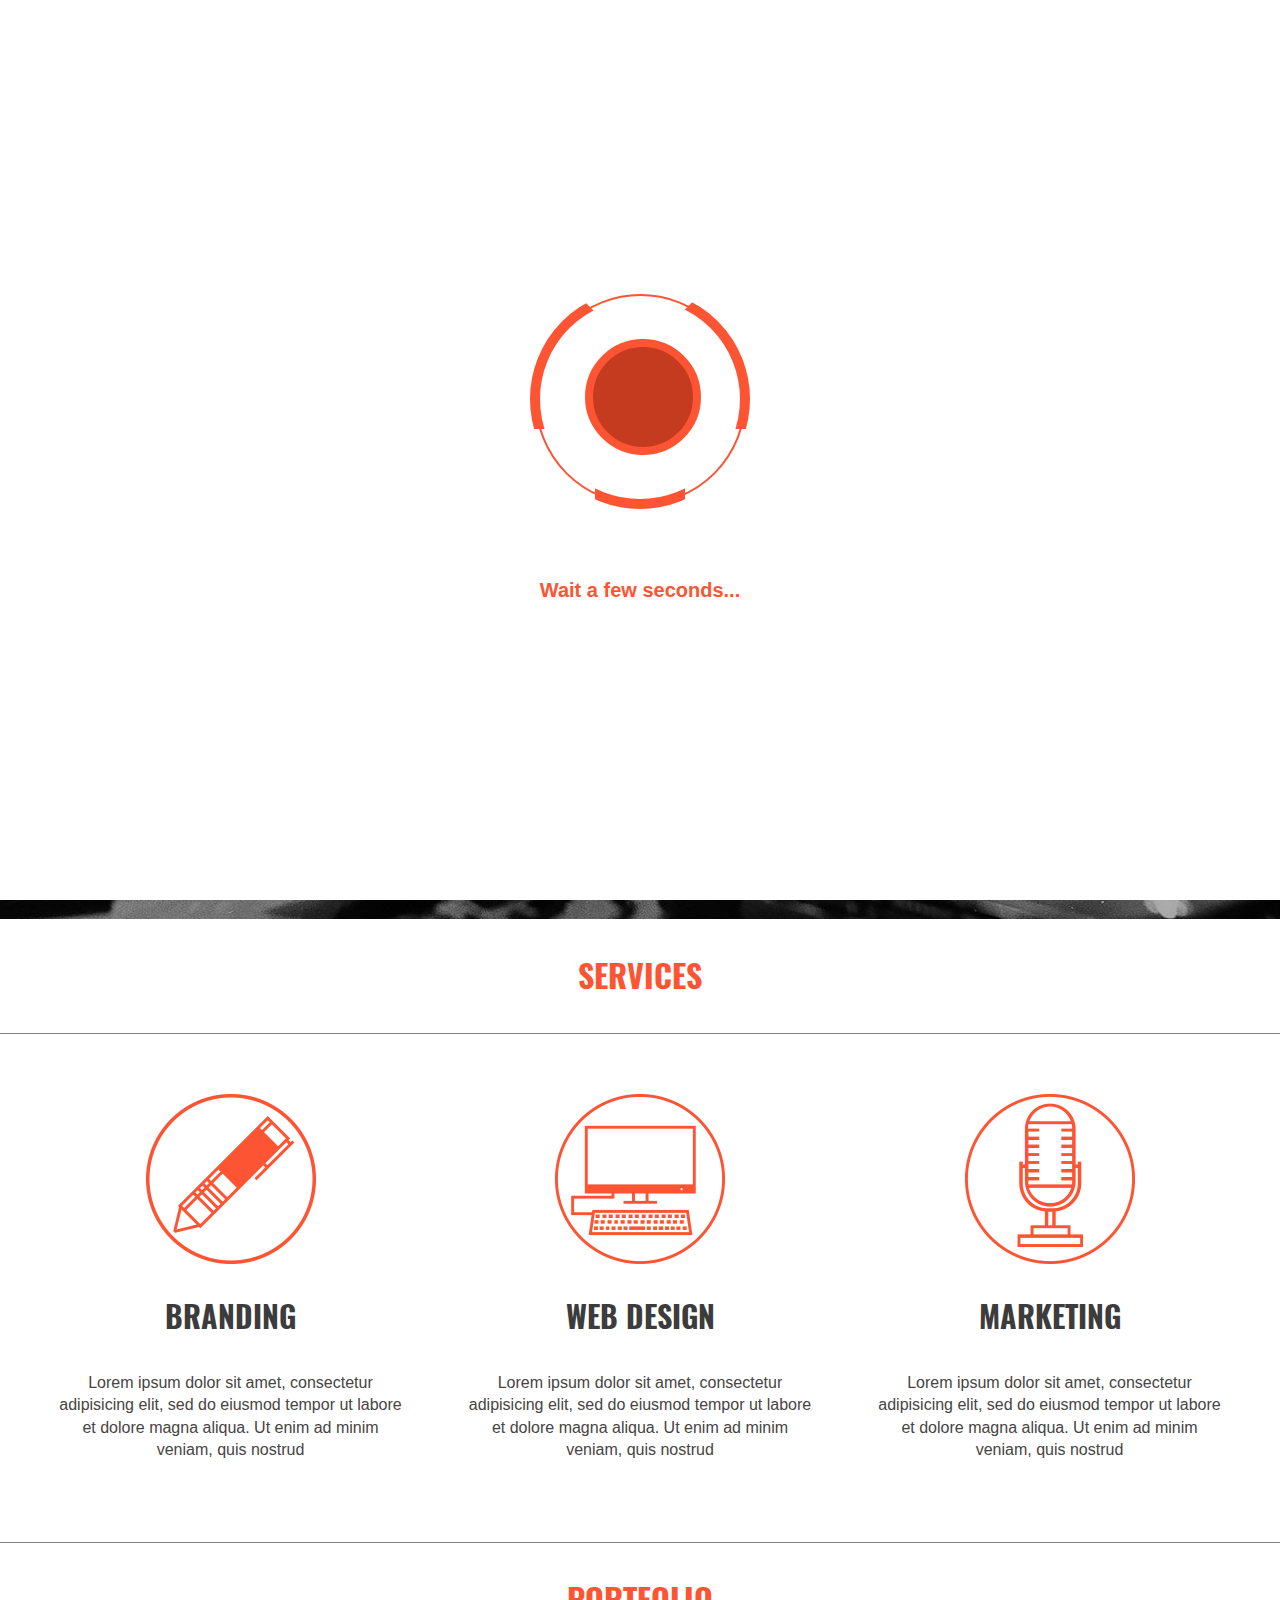
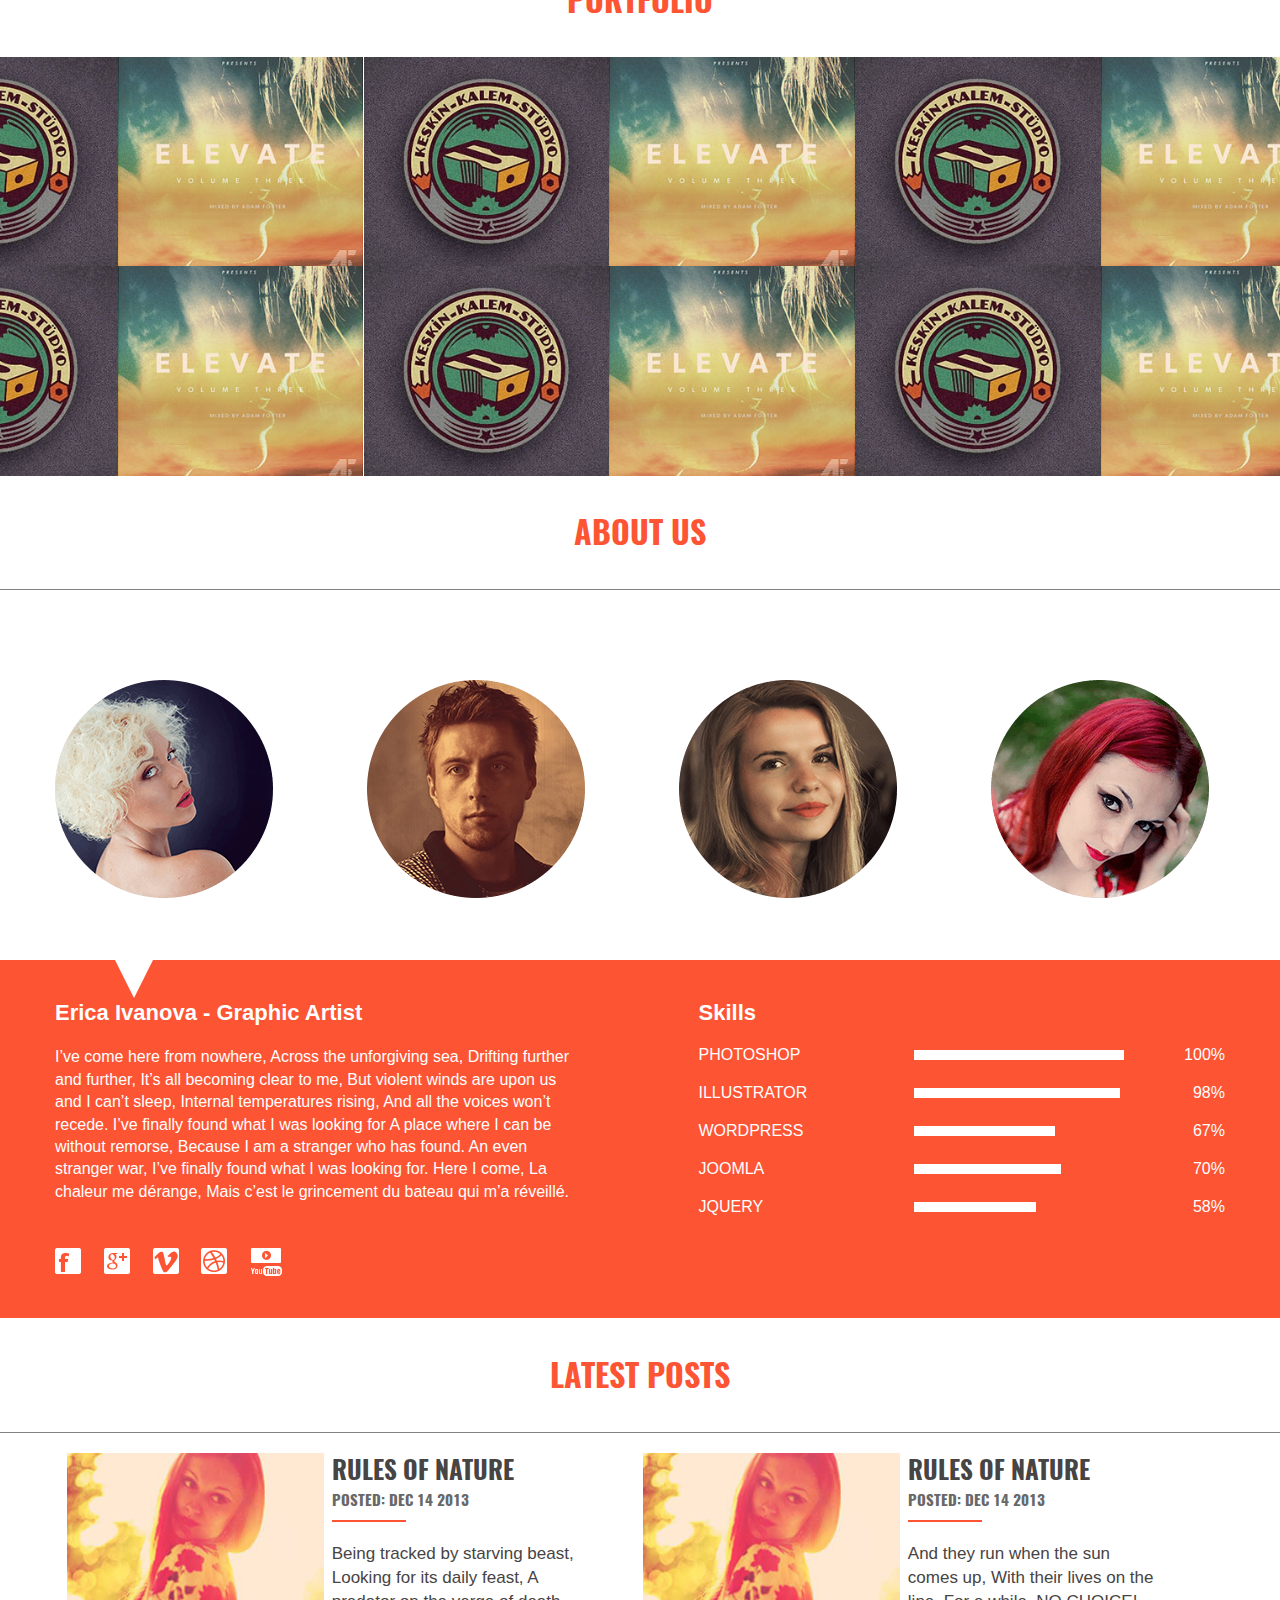
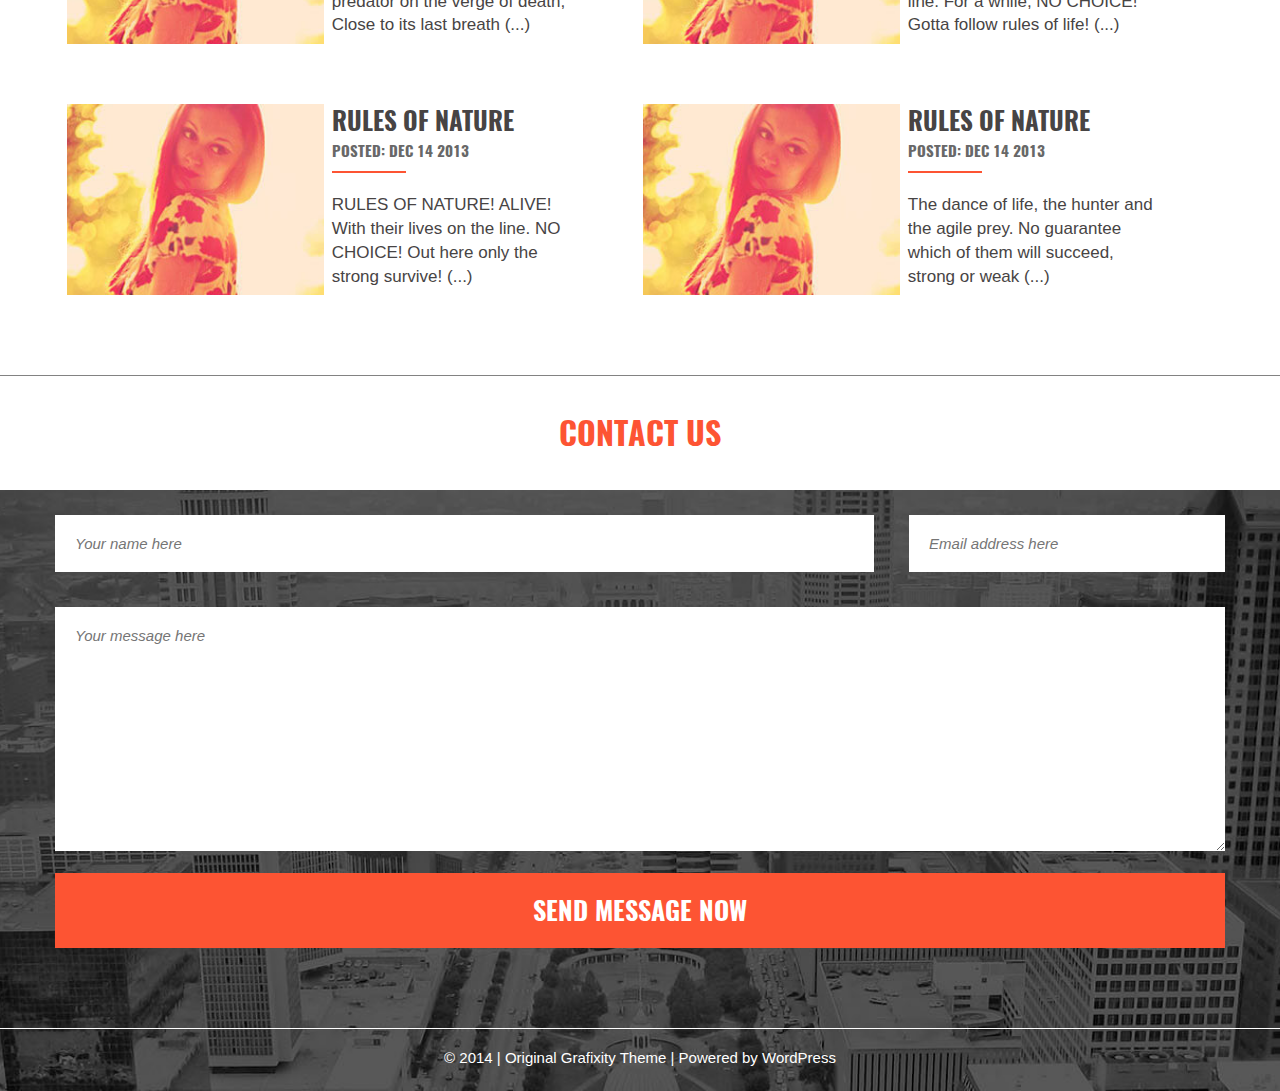
==== commit 8d6db3b8: "Изменил Dropp" ====
--- a/works/DrOpp/index.html
+++ b/works/DrOpp/index.html
@@ -101,7 +101,7 @@
 			</div>
 		</div>
 		<section id="services" class="section services">
-			<h2 class="title title_huge section__title">
+			<h2 class="title title_huge section__title title_border-bottom">
 				SERVICES
 			</h2>
 			<div class="main-container clearfix">
@@ -146,7 +146,7 @@
 			</div>
 		</section>
 		<section id="portfolio" class="section portfolio">
-			<h2 class="title title_huge title_border-top section__title">
+			<h2 class="title title_huge section__title title_border-top">
 				PORTFOLIO
 			</h2>
 			<div class="portfolio__inner clearfix">
@@ -189,7 +189,7 @@
 			</div>
 		</section>
 		<section id="about" class="section about">
-			<h2 class="title title_huge section__title about__title">
+			<h2 class="title title_huge section__title title_border-bottom about__title">
 				ABOUT US
 			</h2>
 			<div class="main-container">
@@ -215,13 +215,24 @@
 						<div class="about__column">
 							<h3 class="title title_medium column__title">Erica Ivanova - Graphic Artist</h3>
 							<article class="article about__article">
-								Lorem ipsum dolor sit amet, consectetur adipisicing elit, sed do eiusmod 
-								tempor incididunt ut labore et dolore magna aliqua. Ut enim ad minim 
-								veniam, quis nostrud exercitation ullamco laboris nisi ut aliquip ex ea 
-								commodo consequat. Duis aute irure dolor in reprehenderit in voluptate 
-								velit esse cillum dolore eu fugiat nulla pariatur. Excepteur sint occaecat 
-								cupidatat non proident, sunt in culpa qui officia deserunt mollit anim id est 
-								laborum.
+								I’ve come here from nowhere,
+								Across the unforgiving sea,
+								Drifting further and further,
+								It’s all becoming clear to me,
+								But violent winds are upon us and I can’t sleep,
+								Internal temperatures rising,
+								And all the voices won’t recede.
+
+								I’ve finally found what I was looking for
+								A place where I can be without remorse,
+								Because I am a stranger who has found.
+								An even stranger war,
+								I’ve finally found what I was looking for.
+
+								Here I come,
+
+								La chaleur me dérange,
+								Mais c’est le grincement du bateau qui m’a réveillé.
 							</article>
 							<div class="social">
 								<a href="#0" class="social__link">
@@ -291,13 +302,38 @@
 						<div class="about__column">
 							<h3 class="title title_medium column__title">John Smith - Lead Graphic Artist</h3>
 							<article class="article about__article">
-								Lorem ipsum dolor sit amet, consectetur adipisicing elit, sed do eiusmod 
-								tempor incididunt ut labore et dolore magna aliqua. Ut enim ad minim 
-								veniam, quis nostrud exercitation ullamco laboris nisi ut aliquip ex ea 
-								commodo consequat. Duis aute irure dolor in reprehenderit in voluptate 
-								velit esse cillum dolore eu fugiat nulla pariatur. Excepteur sint occaecat 
-								cupidatat non proident, sunt in culpa qui officia deserunt mollit anim id est 
-								laborum.
+								Memories broken,
+								the truth goes unspoken,
+								I've even forgotten my name.
+								I don't know the season
+								oh what is the reason
+								I'm standing here holding my blade?
+
+								A desolate place
+								without any trace.
+								It's only the cold that I feel.
+								It's me that I spite
+								as I stand up and fight.
+								The only thing I know for real...
+
+								There will be blood
+								shed.
+								The man in the mirror nods his head.
+								The only one 
+								left
+								will run across the dragon's back,
+								because the mountains don't 
+								give back what they take.
+								Oh no, there will be blood
+								shed
+								it's the only thing I've ever known.
+
+								Losing my identity
+								wondering, "Have I gone insane?"
+								To find the truth in front of me
+								I must climb this mountain range.
+								Looking downward from this daring height
+								Never realizing why I fight.
 							</article>
 							<div class="social">
 								<a href="#0" class="social__link">
@@ -367,13 +403,34 @@
 						<div class="about__column">
 							<h3 class="title title_medium column__title">Pepper Redclif - Front-end developer</h3>
 							<article class="article about__article">
-								Lorem ipsum dolor sit amet, consectetur adipisicing elit, sed do eiusmod 
-								tempor incididunt ut labore et dolore magna aliqua. Ut enim ad minim 
-								veniam, quis nostrud exercitation ullamco laboris nisi ut aliquip ex ea 
-								commodo consequat. Duis aute irure dolor in reprehenderit in voluptate 
-								velit esse cillum dolore eu fugiat nulla pariatur. Excepteur sint occaecat 
-								cupidatat non proident, sunt in culpa qui officia deserunt mollit anim id est 
-								laborum.
+								The unenlightened masses,
+								They cannot make the judgement call,
+								Give up free will forever,
+								Their voices won't be heard at all.
+
+								Display obedience,
+								While never stepping out of line,
+								And blindly swear allegiance
+								Let your country control your mind!
+
+								Let your country control your soul!
+
+								Live in ignorance,
+								And purchase your happiness,
+								When blood and sweat is the real cost,
+								Thinking ceases, the truth is lost!
+
+								Don't you worry,
+								You'll be told exactly what to do,
+								I give my people the lives they need,
+								The righteous will succeed!
+
+								The fires of greed will burn the weak,
+								So we'll make freedom obsolete,
+								Making whole the fabric of society,
+								Collective Consciousness controlled as you will say:
+
+								Let your country control your soul!
 							</article>
 							<div class="social">
 								<a href="#0" class="social__link">
@@ -443,13 +500,35 @@
 						<div class="about__column">
 							<h3 class="title title_medium column__title">Julia Nodwood - Lead front-end developer</h3>
 							<article class="article about__article">
-								Lorem ipsum dolor sit amet, consectetur adipisicing elit, sed do eiusmod 
-								tempor incididunt ut labore et dolore magna aliqua. Ut enim ad minim 
-								veniam, quis nostrud exercitation ullamco laboris nisi ut aliquip ex ea 
-								commodo consequat. Duis aute irure dolor in reprehenderit in voluptate 
-								velit esse cillum dolore eu fugiat nulla pariatur. Excepteur sint occaecat 
-								cupidatat non proident, sunt in culpa qui officia deserunt mollit anim id est 
-								laborum.
+								Red sun, 
+								Red sun over paradise, 
+								Red sun, 
+								Red sun over paradise, 
+								Golden rays of the glorious sunshine, 
+								Setting down, such a blood-red light, 
+								Now the animals slowly retreat. 
+								To the shadows – out of sight, 
+								Arid breeze blows across the mountains, 
+								Giving flight to the birds of prey, 
+								In the distance machines come 
+								To transform Eden – day by day. 
+								Only love is with us now 
+								Something warm and pure, 
+								Find the peace within ourselves 
+								No need for a cure, 
+								When the wind is slow, 
+								And the fire’s hot, 
+								The vulture waits to see what rots 
+								Oh how pretty, 
+								All the scenery, 
+								This is nature’s sacrifice. 
+								When the air blows through, 
+								With a brisk attack 
+								The reptile tail ripped from its back, 
+								When the sun sets, 
+								We will not forget the 
+								Red sun over paradise 
+								Red sun. 
 							</article>
 							<div class="social">
 								<a href="#0" class="social__link">
@@ -514,7 +593,7 @@
 			</div>
 		</section>
 		<section id="blog" class="section blog">
-			<h2 class="title title_huge section__title">
+			<h2 class="title title_huge section__title title_border-bottom">
 				LATEST POSTS
 			</h2>
 			<div class="main-container clearfix">
@@ -531,7 +610,7 @@
 									<div class="post__underline"></div>
 								</h3>
 								<article class="article post__article">
-									Being tracked by a starving beast, 
+									Being tracked by starving beast, 
 									Looking for its daily feast, 
 									A predator on the verge of death, 
 									<span class="post__preview_hidden">Close to its last breath</span> (...)
@@ -553,7 +632,7 @@
 								<article class="article post__article">
 									And they run when the sun comes up, 
 									With their lives on the line. 
-									ALIVE! For a while, 
+									For a while, 
 									<span class="post__preview_hidden">NO CHOICE! Gotta follow rules of life!</span> (...)
 								</article>
 							</div>
--- a/works/DrOpp/css/style.css
+++ b/works/DrOpp/css/style.css
@@ -1 +1 @@
-@font-face{font-family:'BebasNeue Book';src:url('../fonts/BebasNeue Book.ttf');font-style:normal}@font-face{font-family:'Oswald-Bold';src:url('../fonts/Oswald-Bold.ttf');font-style:normal}.preloader-background{position:fixed;display:-webkit-flex;display:-ms-flexbox;display:flex;-webkit-flex-direction:column;-ms-flex-direction:column;flex-direction:column;-webkit-align-items:center;-ms-flex-align:center;align-items:center;-webkit-justify-content:center;-ms-flex-pack:center;justify-content:center;background-color:#fff;width:100%;height:100vh;z-index:60}.preloader{width:200px}.preloader__inner{position:relative;top:0;left:0;width:200px;height:200px}.outer-circle{position:absolute;z-index:20;top:-5px;left:-5px;margin:0 auto;width:207px;height:207px;border:2px solid #fd5433;border-radius:300px;-webkit-animation:rotating 3s infinite linear;animation:rotating 3s infinite linear}.outer-circle__element{position:absolute;z-index:10;top:-10px;left:-10px;width:200px;height:200px;border:10px solid #fd5433;border-radius:300px;-webkit-animation:rotating 3s infinite ease;animation:rotating 3s infinite ease}.outer-circle__inner1{z-index:10;position:relative;top:-55px;left:40px;width:75px;height:75px;background-color:#fff;-webkit-transform:rotate(-45deg);-ms-transform:rotate(-45deg);transform:rotate(-45deg)}.outer-circle__inner2{position:relative;top:85px;left:145px;width:75px;height:75px;background-color:#fff;-webkit-transform:rotate(-90deg);-ms-transform:rotate(-90deg);transform:rotate(-90deg)}.outer-circle__inner3{position:relative;top:-20px;left:-50px;width:75px;height:75px;background-color:#fff;-webkit-transform:rotate(0deg);-ms-transform:rotate(0deg);transform:rotate(0deg)}.outer-circle__item{position:absolute;top:30px;left:30px;width:75px;height:75px;background-color:#fff}.middle-circle{position:absolute;top:40px;left:45px;margin:0 auto;width:100px;height:100px;border:8px solid #fd5433;border-radius:300px;background-color:#c43b20;-webkit-animation:transforming 6s infinite ease;animation:transforming 6s infinite ease}.preloader__title{color:#fd5433;margin-top:80px;font-size:2rem;text-align:center;-webkit-animation:flicker 3s infinite ease;animation:flicker 3s infinite ease}@-webkit-keyframes rotating{0%{-webkit-transform:rotate(0deg);transform:rotate(0deg)}50%{-webkit-transform:rotate(400deg);transform:rotate(400deg)}100%{-webkit-transform:rotate(0deg);transform:rotate(0deg)}}@keyframes rotating{0%{-webkit-transform:rotate(0deg);transform:rotate(0deg)}50%{-webkit-transform:rotate(400deg);transform:rotate(400deg)}100%{-webkit-transform:rotate(0deg);transform:rotate(0deg)}}@-webkit-keyframes transforming{10%{-webkit-transform:scale(1);transform:scale(1)}50%{-webkit-transform:scale(.6);transform:scale(.6)}90%{-webkit-transform:scale(1);transform:scale(1)}}@keyframes transforming{10%{-webkit-transform:scale(1);transform:scale(1)}50%{-webkit-transform:scale(.6);transform:scale(.6)}90%{-webkit-transform:scale(1);transform:scale(1)}}@-webkit-keyframes flicker{0%{opacity:1}50%{opacity:.5}100%{opacity:1}}@keyframes flicker{0%{opacity:1}50%{opacity:.5}100%{opacity:1}}@media screen and (max-width:640px) and (min-width:361px){.preloader{width:200px}.preloader__title{display:none}}@media screen and (max-width:360px){.preloader{width:200px}.preloader__title{font-size:3rem}}.hamburger{display:none;width:35px;height:30px}.hamburger__trigger{position:relative;top:10px;z-index:50;display:inline-block;width:25px;height:3px;background-color:#fd5433;text-indent:-9999px;cursor:pointer;transition:-webkit-transform .4s;transition:transform .4s;transition:transform .4s, -webkit-transform .4s}.hamburger__trigger:before{content:'';width:100%;position:absolute;height:3px;background-color:#fd5433;left:0;top:7px}.hamburger__trigger:after{content:'';width:100%;position:absolute;height:3px;background-color:#fd5433;left:0;top:-7px}.hamburger__trigger_close{display:block;position:absolute;top:0;right:0;background-size:cover;background-repeat:no-repeat;background-image:url(../img/close.svg);z-index:50;cursor:pointer;width:30px;height:30px;margin-top:12px;margin-bottom:10px;margin-right:8px}.hamburger__toggle{display:none}.hamburger__toggle:checked~.hamburger__trigger{display:none}.hamburger__toggle:checked~.hamburger__trigger_close{-webkit-transform:rotate(-315deg);-ms-transform:rotate(-315deg);transform:rotate(-315deg)}.hamburger__toggle:checked~.hamburger__target{width:100%;height:100vh;opacity:.85;top:0;left:0}.hamburger__toggle:checked~.hamburger__trigger{position:absolute}.hamburger__target{position:absolute;display:-webkit-flex;display:-ms-flexbox;display:flex;-webkit-flex-direction:column;-ms-flex-direction:column;flex-direction:column;-webkit-justify-content:center;-ms-flex-pack:center;justify-content:center;-webkit-align-items:center;-ms-flex-align:center;align-items:center;overflow:auto;text-align:center;top:-9999px;height:0;width:0;z-index:20;border:0;background-color:#000;opacity:0;transition:.5s opacity}.ham-menu__list{display:-webkit-flex;display:-ms-flexbox;display:flex;-webkit-flex-direction:column;-ms-flex-direction:column;flex-direction:column;margin:auto;width:100%}.ham-menu__item{width:100%;list-style:none}.ham-menu__link{display:block;padding-top:2rem;padding-bottom:2rem;text-decoration:none;font-family:'Oswald-Bold';font-size:1.7rem;opacity:1;color:#fff;transition:.5s all}.ham-menu__link:hover{color:#000;background:#fd5433}@media screen (min-width:641px){.hamburger{display:none}}@media screen and (max-width:640px) and (min-width:361px){.hamburger{display:inline-block}}@media screen and (max-width:360px){.hamburger{display:inline-block}}.skills__item{margin-bottom:2rem;font-size:1.6rem}.skills__item:last-child{margin-bottom:0}.skills__name{display:inline-block;width:40%}.skills__level{float:right}.skill{display:inline-block;height:1rem;width:40%}.skill__inner{height:100%;background-color:#fff}.member1-skill__inner_PHOTOSHOP{width:100%}.member1-skill__inner_ILLUSTRATOR{width:98%}.member1-skill__inner_WORDPRESS{width:67%}.member1-skill__inner_JOOMLA{width:70%}.member1-skill__inner_JQUERY{width:58%}.member2-skill__inner_PHOTOSHOP{width:90%}.member2-skill__inner_ILLUSTRATOR{width:90%}.member2-skill__inner_WORDPRESS{width:70%}.member2-skill__inner_JOOMLA{width:60%}.member2-skill__inner_JQUERY{width:78%}.member3-skill__inner_PHOTOSHOP{width:90%}.member3-skill__inner_ILLUSTRATOR{width:90%}.member3-skill__inner_WORDPRESS{width:60%}.member3-skill__inner_JOOMLA{width:75%}.member3-skill__inner_JQUERY{width:60%}.member4-skill__inner_PHOTOSHOP{width:80%}.member4-skill__inner_ILLUSTRATOR{width:98%}.member4-skill__inner_WORDPRESS{width:67%}.member4-skill__inner_JOOMLA{width:70%}.member4-skill__inner_JQUERY{width:58%}.social__link{position:relative;display:inline-block;margin-right:2rem}.social__link:last-child{margin-right:0}.social__link:after{content:"";width:100%;height:100%;position:absolute;top:0;left:0;background-color:rgba(255,255,255,0);transition:background .2s ease-out}.social__link:hover:after{background-color:rgba(144,144,144,0.4)}.icon{background-image:url(../img/icons/sprite.png);text-indent:-9999px;background-repeat:no-repeat}.social__icon{display:block;width:26px;height:26px}.social__icon_youtube{width:32px;height:30px}.icon__facebook{background-position:-56px -10px}.icon__google{background-position:-102px -10px}.icon__vimeo{background-position:-148px -10px}.icon__dribbble{background-position:-10px -10px}.icon__youtube{background-position:-194px -10px}.avatars{display:-webkit-flex;display:-ms-flexbox;display:flex;-webkit-flex-direction:row;-ms-flex-direction:row;flex-direction:row;-webkit-justify-content:space-between;-ms-flex-pack:justify;justify-content:space-between;-webkit-align-items:center;-ms-flex-align:center;align-items:center;padding-bottom:6rem;padding-top:6rem}.header{background-color:#fff}.header__inner{display:-webkit-flex;display:-ms-flexbox;display:flex;-webkit-flex-direction:row;-ms-flex-direction:row;flex-direction:row;-webkit-justify-content:space-between;-ms-flex-pack:justify;justify-content:space-between;-webkit-align-items:center;-ms-flex-align:center;align-items:center}.logo{display:inline-block;font-family:'BebasNeue Book';font-size:7rem}.logo__label{color:#fd5433}.navigation{display:inline-block}.menu__item{display:inline-block;float:right;padding:4.5rem 2rem;transition:all .4s ease-in 0s}.menu__item:hover{background-color:#fd5433}.menu__item:hover .menu__link:hover{color:#fff}.menu__link{font-family:'Oswald-Bold';font-size:1.7rem}@media screen and (max-width:640px) and (min-width:361px){.header{position:fixed;width:100%;z-index:50;border-bottom:2px solid #000}.header__inner{padding:.6rem 0}.navigation{display:none}.logo{font-size:4.4rem}.menu__item{padding:1.5rem 0;width:50%}.menu__link{color:#fff}}@media screen and (max-width:740px) and (min-width:641px){.menu__item{padding:4rem 1rem}}@media screen and (max-width:641px) and (min-width:361px){.menu__item{padding:1.3rem 8rem}}@media screen and (max-width:360px){.header{position:fixed;width:100%;z-index:50;border-bottom:2px solid #000}.header__inner{padding:.6rem 0}.navigation{display:none}.logo{font-size:4.7rem}.menu__item{padding:4rem 0;width:100%}.menu__link{font-size:2.7rem;color:#fff}}.main-container{margin:0 auto;padding-left:5px;padding-right:5px}.title_border-top{border-top:1px solid #828282;border-bottom:none}.page{overflow:hidden}.section__title{text-align:center;border-bottom:1px solid #828282;padding:35px 0;font-family:'Oswald-Bold';color:#fd5433}@media screen and (min-width:641px){.main-container{min-width:641px;max-width:1170px}}@media screen and (max-width:640px) and (min-width:361px){.main-container{max-width:640px}.section__title{padding-top:15px;padding-bottom:15px}}@media screen and (max-width:360px){.main-container{max-width:360px}.section__title{padding-top:15px;padding-bottom:15px}}@-webkit-keyframes show-about{0%{opacity:0}100%{opacity:1}}@keyframes show-about{0%{opacity:0}100%{opacity:1}}.member__radio{display:none}.member__label{position:relative;display:block;width:20%}.member__label:after{content:"";width:100%;height:100%;position:absolute;top:0;left:0;background-color:rgba(255,255,255,0);transition:background .2s ease-out}.member__label:hover:after{background-color:rgba(255,255,255,0.4)}.about__inner{background-color:#fd5433}.member__radio:checked+.about__group{display:-webkit-flex;display:-ms-flexbox;display:flex;-webkit-animation-name:show-about;animation-name:show-about;-webkit-animation-duration:1s;animation-duration:1s;-webkit-animation-fill-mode:both;animation-fill-mode:both;-webkit-animation-timing-function:ease;animation-timing-function:ease}.about__group{display:none;-webkit-flex-direction:row;-ms-flex-direction:row;flex-direction:row;-webkit-justify-content:space-between;-ms-flex-pack:justify;justify-content:space-between;-webkit-align-items:flex-start;-ms-flex-align:start;align-items:flex-start;padding-top:4rem;padding-bottom:4rem;color:#fff}.about__group_member1{position:relative}.about__group_member1:after{position:absolute;content:"";border-width:20px 20px 15px 20px;border-style:solid;border-color:transparent;border-top-width:40px;border-top-color:#fFF;top:-2px;left:5%}.about__group_member2{position:relative}.about__group_member2:after{position:absolute;content:"";border-width:20px 20px 15px 20px;border-style:solid;border-color:transparent;border-top-width:40px;border-top-color:#fFF;top:-2px;left:33%}.about__group_member3{position:relative}.about__group_member3:after{position:absolute;content:"";border-width:20px 20px 15px 20px;border-style:solid;border-color:transparent;border-top-width:40px;border-top-color:#fFF;top:-2px;left:60%}.about__group_member4{position:relative}.about__group_member4:after{position:absolute;content:"";border-width:20px 20px 15px 20px;border-style:solid;border-color:transparent;border-top-width:40px;border-top-color:#fFF;top:-2px;left:86%}.about__column{display:inline-block;width:45%}.about__title{margin-bottom:3rem}.about__article{margin-bottom:4.5rem;font-size:1.6rem}@media screen and (max-width:640px) and (min-width:361px){.about__column{width:100%;margin-bottom:8%}.about__column:last-child{margin-bottom:0}.about__group{-webkit-flex-direction:column;-ms-flex-direction:column;flex-direction:column;padding-top:6rem}.about__title{margin-bottom:0}.column__title{margin-bottom:2.5rem}.about__article{margin-bottom:1.5rem}}@media screen and (max-width:360px){.about__column{width:100%;margin-bottom:8%}.about__column:last-child{margin-bottom:0}.about__group{-webkit-flex-direction:column;-ms-flex-direction:column;flex-direction:column;padding-top:6rem}.about__title{margin-bottom:0}.column__title{margin-bottom:2.5rem}.about__article{margin-bottom:1.5rem}}.blog__inner{padding-top:10rem;padding-bottom:10rem}.post__group{padding-top:2rem;padding-bottom:2rem;text-align:center}.post{display:inline-block;width:44%;margin-right:5%;margin-bottom:5%}.post__column{vertical-align:top;display:inline-block;width:48%;text-align:left}.post__link{position:relative;vertical-align:top;display:inline-block;width:50%;margin-right:.5rem}.post__link:after{content:"";width:100%;height:100%;position:absolute;top:0;left:0;background-color:rgba(255,255,255,0);transition:background .2s ease-out}.post__link:hover:after{background-color:rgba(255,255,255,0.4)}.post__title{font-family:'Oswald-Bold'}.post__date{color:#686868;margin-top:.3rem;font-size:1.5rem}.post__underline{margin-top:1rem;width:30%;border-bottom:2px solid #fd5433}.post__article{margin-top:2rem;font-size:1.7rem}.column__title{margin-bottom:2rem}@media screen and (max-width:1170px) and (min-width:640px){.post__article{display:none}.post:nth-child(2n){margin-right:0}.post:nth-last-child(-n+2){margin-bottom:0}}@media screen and (max-width:640px) and (min-width:361px){.blog__inner{padding-top:5rem;padding-bottom:5rem}.post__group{-webkit-flex-direction:column;-ms-flex-direction:column;flex-direction:column}.post{width:100%;margin-bottom:8%;margin-right:0}.post:last-child{margin-bottom:0}.post__column{width:95%}.post__link{width:95%;margin-right:0;margin-bottom:1rem}.post__article{margin-top:1rem}.post__title{text-align:center}.post__underline{margin:1rem auto 0 auto}}@media screen and (max-width:360px){.blog__inner{padding-top:5rem;padding-bottom:5rem}.post__group{-webkit-flex-direction:column;-ms-flex-direction:column;flex-direction:column}.post{display:inline-block;width:100%;margin-bottom:8%;margin-right:0}.post:last-child{margin-bottom:0}.post__column{width:95%}.post__link{width:95%;margin-right:0;margin-bottom:1rem}.post__preview{display:none}.post__article{margin-top:.5rem}.post__title{text-align:center}.post__underline{margin:1rem auto 0 auto}}.contacts__inner{background-image:url(../img/bg-city.jpg);background-color:#5f5f5f;padding-top:2.5rem;padding-bottom:2.5rem;background-repeat:no-repeat;background-size:cover;background-position:center center}.contacts-card__field{display:inline-block;box-sizing:border-box;border:none;font-family:Arial;font-style:italic;background-color:#fff;outline:none;padding-top:2rem;padding-left:2rem;padding-right:2rem;font-size:1.5rem}.name-field{float:left;width:70%;padding-bottom:2rem}.email-field{float:right;width:27%;padding-bottom:2rem}.message-field{width:100%;margin-top:3%;padding-bottom:19rem}.contacts-card__hint{display:block;text-indent:-9999px;overflow:hidden;position:absolute}.contacts__button{width:100%;border:none;margin-top:2rem;margin-bottom:8rem;padding-top:2rem;padding-bottom:2rem;color:#fff;font-family:'Oswald-Bold';background-color:#fd5433;font-size:2.6rem;transition:all .4s ease-in 0s}.contacts__button:hover{background-color:#c2432a}.add-info{padding-top:2rem;font-size:1.5rem;text-align:center;color:#fff;border-top:1px solid #fff}.source{color:#fff}@media screen and (max-width:640px) and (min-width:361px){.contacts__inner{background-image:url(../img/bg-city_small.jpg)}.contacts__button{margin-bottom:2rem}.name-field{width:100%}.email-field{margin-top:3%;width:100%}}@media screen and (max-width:360px){.contacts__inner{background-image:url(../img/bg-city_smaller.jpg)}.contacts__button{margin-bottom:2rem}.name-field{width:100%}.email-field{margin-top:3%;width:100%}}.portfolio__inner{margin:0 auto;width:120%;margin-left:-10%}.portfolio__link{position:relative;display:block;float:left;width:16%;margin-bottom:-3px}.portfolio__link:after{content:"";width:100%;height:100%;position:absolute;top:0;left:0;background-color:rgba(255,255,255,0);transition:background .2s ease-out}.portfolio__link:hover:after{background-color:rgba(255,255,255,0.4)}@media screen and (max-width:360px){.portfolio__inner{width:101%;margin-left:0}.portfolio__link{width:33%}}.services__inner{display:-webkit-flex;display:-ms-flexbox;display:flex;-webkit-flex-direction:row;-ms-flex-direction:row;flex-direction:row;-webkit-justify-content:space-between;-ms-flex-pack:justify;justify-content:space-between;-webkit-align-items:center;-ms-flex-align:center;align-items:center;padding-bottom:8rem;padding-top:6rem}.service{width:30%;text-align:center}.service__img{margin-bottom:3rem}.service__title{color:#3d3c3c;font-size:3rem;font-family:'Oswald-Bold';margin-bottom:3.5rem}.service__article{font-size:1.6rem}@media screen and (max-width:640px) and (min-width:361px){.services__inner{-webkit-flex-direction:column;-ms-flex-direction:column;flex-direction:column;padding-bottom:4rem;padding-top:4rem}.service{margin-bottom:5%;width:95%}.service:last-child{margin-bottom:0}.service__img{width:25%;margin-bottom:1rem}.service__article{font-size:2rem}.service__title{margin-bottom:1rem}}@media screen and (max-width:360px){.services__inner{-webkit-flex-direction:column;-ms-flex-direction:column;flex-direction:column;padding-bottom:4rem;padding-top:4rem}.service{margin-bottom:5%;width:95%}.service:last-child{margin-bottom:0}.service__img{width:25%;margin-bottom:1rem}.service__article{font-size:2rem}.service__title{margin-bottom:1rem}}.home{z-index:5;background-image:url(../img/banner.jpg);background-color:#5f5f5f;padding-top:23rem;padding-bottom:33rem;background-repeat:no-repeat;background-size:cover;background-position:center center;box-shadow:0 0 0 400px rgba(0,0,0,0.33) inset}.home__inner{display:-webkit-flex;display:-ms-flexbox;display:flex;-webkit-flex-direction:column;-ms-flex-direction:column;flex-direction:column;-webkit-justify-content:center;-ms-flex-pack:center;justify-content:center;-webkit-align-items:center;-ms-flex-align:center;align-items:center;z-index:10}.home__slogan{text-align:center;display:block;margin-bottom:60px;font-family:'BebasNeue Book';font-size:11rem;color:#fff}.home__label{display:block;text-align:center;color:#fff;width:17rem;font-size:3.2rem;font-family:'Oswald-Bold';padding:1.5rem 5.5rem;background-color:#fd5433;border-radius:5px;transition:all .4s ease-in 0s}.home__label:hover{background-color:#c2432a}@media screen and (max-width:640px) and (min-width:361px){.home{background-image:url(../img/banner_small.jpg);padding-top:15rem;padding-bottom:10rem}.home__slogan{font-size:6.5rem;margin-bottom:5rem}.home__label{padding:1rem 2.5rem;font-size:2.5rem}}@media screen and (max-width:360px){.home{background-image:url(../img/banner_smaller.jpg);padding-top:15rem;padding-bottom:10rem}.home__slogan{font-size:5.5rem;margin-bottom:4rem}.home__label{padding:1rem 2.5rem;font-size:2rem}}.clearfix:after{content:"";display:block;clear:both}*{margin:0;padding:0}html{min-height:100%;z-index:10}body{color:#474444;background-color:#fff;font-family:Arial,'Oswald-Bold','BebasNeue Book'}a{color:#474444;text-decoration:none;transition:color .4s ease-in 0s}img{max-width:100%;height:auto}.title_huge{font-size:3.2rem}.title_larger{font-size:3rem}.title_large{font-size:2.5rem}.title_medium{font-size:2.2rem}.article{line-height:1.4}@media screen and (min-width:641px){html{font-size:10px}}@media screen and (max-width:640px) and (min-width:361px){html{font-size:8px}}@media screen and (max-width:360px){html{font-size:7px}}+@font-face{font-family:'BebasNeue Book';src:url('../fonts/BebasNeue Book.ttf');font-style:normal}@font-face{font-family:'Oswald-Bold';src:url('../fonts/Oswald-Bold.ttf');font-style:normal}.preloader-background{position:fixed;display:-webkit-flex;display:-ms-flexbox;display:flex;-webkit-flex-direction:column;-ms-flex-direction:column;flex-direction:column;-webkit-align-items:center;-ms-flex-align:center;align-items:center;-webkit-justify-content:center;-ms-flex-pack:center;justify-content:center;background-color:#fff;width:100%;height:100vh;z-index:60}.preloader{width:200px}.preloader__inner{position:relative;top:0;left:0;width:200px;height:200px}.outer-circle{position:absolute;z-index:20;top:-5px;left:-5px;margin:0 auto;width:207px;height:207px;border:2px solid #fd5433;border-radius:300px;-webkit-animation:rotating 3s infinite linear;animation:rotating 3s infinite linear}.outer-circle__element{position:absolute;z-index:10;top:-10px;left:-10px;width:200px;height:200px;border:10px solid #fd5433;border-radius:300px;-webkit-animation:rotating 3s infinite ease;animation:rotating 3s infinite ease}.outer-circle__inner1{z-index:10;position:relative;top:-55px;left:40px;width:75px;height:75px;background-color:#fff;-webkit-transform:rotate(-45deg);-ms-transform:rotate(-45deg);transform:rotate(-45deg)}.outer-circle__inner2{position:relative;top:85px;left:145px;width:75px;height:75px;background-color:#fff;-webkit-transform:rotate(-90deg);-ms-transform:rotate(-90deg);transform:rotate(-90deg)}.outer-circle__inner3{position:relative;top:-20px;left:-50px;width:75px;height:75px;background-color:#fff;-webkit-transform:rotate(0deg);-ms-transform:rotate(0deg);transform:rotate(0deg)}.outer-circle__item{position:absolute;top:30px;left:30px;width:75px;height:75px;background-color:#fff}.middle-circle{position:absolute;top:40px;left:45px;margin:0 auto;width:100px;height:100px;border:8px solid #fd5433;border-radius:300px;background-color:#c43b20;-webkit-animation:transforming 6s infinite ease;animation:transforming 6s infinite ease}.preloader__title{color:#fd5433;margin-top:80px;font-size:2rem;text-align:center;-webkit-animation:flicker 3s infinite ease;animation:flicker 3s infinite ease}@-webkit-keyframes rotating{0%{-webkit-transform:rotate(0deg);transform:rotate(0deg)}50%{-webkit-transform:rotate(400deg);transform:rotate(400deg)}100%{-webkit-transform:rotate(0deg);transform:rotate(0deg)}}@keyframes rotating{0%{-webkit-transform:rotate(0deg);transform:rotate(0deg)}50%{-webkit-transform:rotate(400deg);transform:rotate(400deg)}100%{-webkit-transform:rotate(0deg);transform:rotate(0deg)}}@-webkit-keyframes transforming{10%{-webkit-transform:scale(1);transform:scale(1)}50%{-webkit-transform:scale(.6);transform:scale(.6)}90%{-webkit-transform:scale(1);transform:scale(1)}}@keyframes transforming{10%{-webkit-transform:scale(1);transform:scale(1)}50%{-webkit-transform:scale(.6);transform:scale(.6)}90%{-webkit-transform:scale(1);transform:scale(1)}}@-webkit-keyframes flicker{0%{opacity:1}50%{opacity:.5}100%{opacity:1}}@keyframes flicker{0%{opacity:1}50%{opacity:.5}100%{opacity:1}}@media screen and (max-width:640px) and (min-width:361px){.preloader{width:200px}.preloader__title{display:none}}@media screen and (max-width:360px){.preloader{width:200px}.preloader__title{font-size:3rem}}.hamburger{display:none;width:35px;height:30px}.hamburger__trigger{position:relative;top:10px;z-index:50;display:inline-block;width:25px;height:3px;background-color:#fd5433;text-indent:-9999px;cursor:pointer;transition:-webkit-transform .4s;transition:transform .4s;transition:transform .4s, -webkit-transform .4s}.hamburger__trigger:before{content:'';width:100%;position:absolute;height:3px;background-color:#fd5433;left:0;top:7px}.hamburger__trigger:after{content:'';width:100%;position:absolute;height:3px;background-color:#fd5433;left:0;top:-7px}.hamburger__trigger_close{display:block;position:absolute;top:0;right:0;background-size:cover;background-repeat:no-repeat;background-image:url(../img/close.svg);z-index:50;cursor:pointer;width:30px;height:30px;margin-top:12px;margin-bottom:10px;margin-right:8px}.hamburger__toggle{display:none}.hamburger__toggle:checked~.hamburger__trigger{display:none}.hamburger__toggle:checked~.hamburger__trigger_close{-webkit-transform:rotate(-315deg);-ms-transform:rotate(-315deg);transform:rotate(-315deg)}.hamburger__toggle:checked~.hamburger__target{position:fixed;width:100%;height:100vh;opacity:.85;top:0;left:0}.hamburger__toggle:checked~.hamburger__trigger{position:absolute}.hamburger__target{position:absolute;display:-webkit-flex;display:-ms-flexbox;display:flex;-webkit-flex-direction:column;-ms-flex-direction:column;flex-direction:column;-webkit-justify-content:center;-ms-flex-pack:center;justify-content:center;-webkit-align-items:center;-ms-flex-align:center;align-items:center;overflow:auto;text-align:center;top:-9999px;height:0;width:0;z-index:20;border:0;background-color:#000;opacity:0;transition:.5s opacity}.ham-menu__list{display:-webkit-flex;display:-ms-flexbox;display:flex;-webkit-flex-direction:column;-ms-flex-direction:column;flex-direction:column;margin:auto;width:100%}.ham-menu__item{width:100%;list-style:none}.ham-menu__link{display:block;padding-top:2rem;padding-bottom:2rem;text-decoration:none;font-family:'Oswald-Bold';font-size:1.7rem;opacity:1;color:#fff;transition:.5s all}.ham-menu__link:hover{color:#000;background:#fd5433}@media screen (min-width:641px){.hamburger{display:none}}@media screen and (max-width:640px) and (min-width:361px){.hamburger{display:inline-block}}@media screen and (max-width:360px){.hamburger{display:inline-block}}.skills__item{margin-bottom:2rem;font-size:1.6rem}.skills__item:last-child{margin-bottom:0}.skills__name{display:inline-block;width:40%}.skills__level{float:right}.skill{display:inline-block;height:1rem;width:40%}.skill__inner{height:100%;background-color:#fff}.member1-skill__inner_PHOTOSHOP{width:100%}.member1-skill__inner_ILLUSTRATOR{width:98%}.member1-skill__inner_WORDPRESS{width:67%}.member1-skill__inner_JOOMLA{width:70%}.member1-skill__inner_JQUERY{width:58%}.member2-skill__inner_PHOTOSHOP{width:90%}.member2-skill__inner_ILLUSTRATOR{width:90%}.member2-skill__inner_WORDPRESS{width:70%}.member2-skill__inner_JOOMLA{width:60%}.member2-skill__inner_JQUERY{width:78%}.member3-skill__inner_PHOTOSHOP{width:90%}.member3-skill__inner_ILLUSTRATOR{width:90%}.member3-skill__inner_WORDPRESS{width:60%}.member3-skill__inner_JOOMLA{width:75%}.member3-skill__inner_JQUERY{width:60%}.member4-skill__inner_PHOTOSHOP{width:80%}.member4-skill__inner_ILLUSTRATOR{width:98%}.member4-skill__inner_WORDPRESS{width:67%}.member4-skill__inner_JOOMLA{width:70%}.member4-skill__inner_JQUERY{width:58%}.social__link{position:relative;display:inline-block;margin-right:2rem}.social__link:last-child{margin-right:0}.social__link:after{content:"";width:100%;height:100%;position:absolute;top:0;left:0;background-color:rgba(255,255,255,0);transition:background .2s ease-out}.social__link:hover:after{background-color:rgba(144,144,144,0.4)}.icon{background-image:url(../img/icons/sprite.png);text-indent:-9999px;background-repeat:no-repeat}.social__icon{display:block;width:26px;height:26px}.social__icon_youtube{width:32px;height:30px}.icon__facebook{background-position:-56px -10px}.icon__google{background-position:-102px -10px}.icon__vimeo{background-position:-148px -10px}.icon__dribbble{background-position:-10px -10px}.icon__youtube{background-position:-194px -10px}.avatars{display:-webkit-flex;display:-ms-flexbox;display:flex;-webkit-flex-direction:row;-ms-flex-direction:row;flex-direction:row;-webkit-justify-content:space-between;-ms-flex-pack:justify;justify-content:space-between;-webkit-align-items:center;-ms-flex-align:center;align-items:center;padding-bottom:6rem;padding-top:6rem}.header{background-color:#fff}.header__inner{display:-webkit-flex;display:-ms-flexbox;display:flex;-webkit-flex-direction:row;-ms-flex-direction:row;flex-direction:row;-webkit-justify-content:space-between;-ms-flex-pack:justify;justify-content:space-between;-webkit-align-items:center;-ms-flex-align:center;align-items:center}.logo{display:inline-block;font-family:'BebasNeue Book';font-size:7rem}.logo__label{color:#fd5433}.navigation{display:inline-block}.menu__item{display:inline-block;float:right;padding:4.5rem 2rem;transition:all .4s ease-in 0s}.menu__item:hover{background-color:#fd5433}.menu__item:hover .menu__link:hover{color:#fff}.menu__link{font-family:'Oswald-Bold';font-size:1.7rem}@media screen and (max-width:640px) and (min-width:361px){.header{width:100%;z-index:50;border-bottom:2px solid #000}.header__inner{padding:.6rem 0}.navigation{display:none}.logo{font-size:4.4rem}.menu__item{padding:1.5rem 0;width:50%}.menu__link{color:#fff}}@media screen and (max-width:740px) and (min-width:641px){.menu__item{padding:4rem 1rem}}@media screen and (max-width:641px) and (min-width:361px){.menu__item{padding:1.3rem 8rem}}@media screen and (max-width:360px){.header{position:fixed;width:100%;z-index:50;border-bottom:2px solid #000}.header__inner{padding:.6rem 0}.navigation{display:none}.logo{font-size:4.7rem}.menu__item{padding:4rem 0;width:100%}.menu__link{font-size:2.7rem;color:#fff}}.main-container{margin:0 auto;padding-left:5px;padding-right:5px}.title_border-top{border-top:1px solid #828282}.title_border-bottom{border-bottom:1px solid #828282}.page{overflow:hidden}.section__title{text-align:center;padding:35px 0;font-family:'Oswald-Bold';color:#fd5433}@media screen and (min-width:641px){.main-container{min-width:641px;max-width:1170px}}@media screen and (max-width:640px) and (min-width:361px){.main-container{max-width:640px}.section__title{padding-top:15px;padding-bottom:15px}}@media screen and (max-width:360px){.main-container{max-width:360px}.section__title{padding-top:15px;padding-bottom:15px}}@-webkit-keyframes show-about{0%{opacity:0}100%{opacity:1}}@keyframes show-about{0%{opacity:0}100%{opacity:1}}.member__radio{display:none}.member__label{position:relative;display:block;width:20%}.member__label:after{content:"";width:100%;height:100%;position:absolute;top:0;left:0;background-color:rgba(255,255,255,0);transition:background .2s ease-out}.member__label:hover:after{background-color:rgba(255,255,255,0.4)}.about__inner{background-color:#fd5433}.member__radio:checked+.about__group{display:-webkit-flex;display:-ms-flexbox;display:flex;-webkit-animation-name:show-about;animation-name:show-about;-webkit-animation-duration:1s;animation-duration:1s;-webkit-animation-fill-mode:both;animation-fill-mode:both;-webkit-animation-timing-function:ease;animation-timing-function:ease}.about__group{display:none;-webkit-flex-direction:row;-ms-flex-direction:row;flex-direction:row;-webkit-justify-content:space-between;-ms-flex-pack:justify;justify-content:space-between;-webkit-align-items:flex-start;-ms-flex-align:start;align-items:flex-start;padding-top:4rem;padding-bottom:4rem;color:#fff}.about__group_member1{position:relative}.about__group_member1:after{position:absolute;content:"";border-width:20px 20px 15px 20px;border-style:solid;border-color:transparent;border-top-width:40px;border-top-color:#fFF;top:-2px;left:5%}.about__group_member2{position:relative}.about__group_member2:after{position:absolute;content:"";border-width:20px 20px 15px 20px;border-style:solid;border-color:transparent;border-top-width:40px;border-top-color:#fFF;top:-2px;left:33%}.about__group_member3{position:relative}.about__group_member3:after{position:absolute;content:"";border-width:20px 20px 15px 20px;border-style:solid;border-color:transparent;border-top-width:40px;border-top-color:#fFF;top:-2px;left:60%}.about__group_member4{position:relative}.about__group_member4:after{position:absolute;content:"";border-width:20px 20px 15px 20px;border-style:solid;border-color:transparent;border-top-width:40px;border-top-color:#fFF;top:-2px;left:86%}.about__column{display:inline-block;width:45%}.about__title{margin-bottom:3rem}.about__article{margin-bottom:4.5rem;font-size:1.6rem}@media screen and (max-width:640px) and (min-width:361px){.about__column{width:100%;margin-bottom:8%}.about__column:last-child{margin-bottom:0}.about__group{-webkit-flex-direction:column;-ms-flex-direction:column;flex-direction:column;padding-top:6rem}.about__title{margin-bottom:0}.column__title{margin-bottom:2.5rem}.about__article{margin-bottom:1.5rem}}@media screen and (max-width:360px){.about__column{width:100%;margin-bottom:8%}.about__column:last-child{margin-bottom:0}.about__group{-webkit-flex-direction:column;-ms-flex-direction:column;flex-direction:column;padding-top:6rem}.about__title{margin-bottom:0}.column__title{margin-bottom:2.5rem}.about__article{margin-bottom:1.5rem}}.blog__inner{padding-top:10rem;padding-bottom:10rem}.post__group{padding-top:2rem;padding-bottom:2rem;text-align:center}.post{display:inline-block;width:44%;margin-right:5%;margin-bottom:5%}.post__column{vertical-align:top;display:inline-block;width:48%;text-align:left}.post__link{position:relative;vertical-align:top;display:inline-block;width:50%;margin-right:.5rem}.post__link:after{content:"";width:100%;height:100%;position:absolute;top:0;left:0;background-color:rgba(255,255,255,0);transition:background .2s ease-out}.post__link:hover:after{background-color:rgba(255,255,255,0.4)}.post__title{font-family:'Oswald-Bold'}.post__date{color:#686868;margin-top:.3rem;font-size:1.5rem}.post__underline{margin-top:1rem;width:30%;border-bottom:2px solid #fd5433}.post__article{margin-top:2rem;font-size:1.7rem}.column__title{margin-bottom:2rem}@media screen and (max-width:1170px) and (min-width:640px){.post__article{display:none}.post:nth-child(2n){margin-right:0}.post:nth-last-child(-n+2){margin-bottom:0}}@media screen and (max-width:640px) and (min-width:361px){.blog__inner{padding-top:5rem;padding-bottom:5rem}.post__group{-webkit-flex-direction:column;-ms-flex-direction:column;flex-direction:column}.post{width:100%;margin-bottom:8%;margin-right:0}.post:last-child{margin-bottom:0}.post__column{width:95%}.post__link{width:95%;margin-right:0;margin-bottom:1rem}.post__article{margin-top:1rem}.post__title{text-align:center}.post__underline{margin:1rem auto 0 auto}}@media screen and (max-width:360px){.blog__inner{padding-top:5rem;padding-bottom:5rem}.post__group{-webkit-flex-direction:column;-ms-flex-direction:column;flex-direction:column}.post{display:inline-block;width:100%;margin-bottom:8%;margin-right:0}.post:last-child{margin-bottom:0}.post__column{width:95%}.post__link{width:95%;margin-right:0;margin-bottom:1rem}.post__preview{display:none}.post__article{margin-top:.5rem}.post__title{text-align:center}.post__underline{margin:1rem auto 0 auto}}.contacts__inner{background-image:url(../img/bg-city.jpg);background-color:#5f5f5f;padding-top:2.5rem;padding-bottom:2.5rem;background-repeat:no-repeat;background-size:cover;background-position:center center}.contacts-card__field{display:inline-block;box-sizing:border-box;border:none;font-family:Arial;font-style:italic;background-color:#fff;outline:none;padding-top:2rem;padding-left:2rem;padding-right:2rem;font-size:1.5rem}.name-field{float:left;width:70%;padding-bottom:2rem}.email-field{float:right;width:27%;padding-bottom:2rem}.message-field{width:100%;margin-top:3%;padding-bottom:19rem}.contacts-card__hint{display:block;text-indent:-9999px;overflow:hidden;position:absolute}.contacts__button{width:100%;border:none;margin-top:2rem;margin-bottom:8rem;padding-top:2rem;padding-bottom:2rem;color:#fff;font-family:'Oswald-Bold';background-color:#fd5433;font-size:2.6rem;transition:all .4s ease-in 0s}.contacts__button:hover{background-color:#c2432a}.add-info{padding-top:2rem;font-size:1.5rem;text-align:center;color:#fff;border-top:1px solid #fff}.source{color:#fff}@media screen and (max-width:640px) and (min-width:361px){.contacts__inner{background-image:url(../img/bg-city_small.jpg)}.contacts__button{margin-bottom:2rem}.name-field{width:100%}.email-field{margin-top:3%;width:100%}}@media screen and (max-width:360px){.contacts__inner{background-image:url(../img/bg-city_smaller.jpg)}.contacts__button{margin-bottom:2rem}.name-field{width:100%}.email-field{margin-top:3%;width:100%}}.portfolio__inner{margin:0 auto;width:120%;margin-left:-10%}.portfolio__link{position:relative;display:block;float:left;width:16%;margin-bottom:-3px}.portfolio__link:after{content:"";width:100%;height:100%;position:absolute;top:0;left:0;background-color:rgba(255,255,255,0);transition:background .2s ease-out}.portfolio__link:hover:after{background-color:rgba(255,255,255,0.4)}@media screen and (max-width:360px){.portfolio__inner{width:101%;margin-left:0}.portfolio__link{width:33%}}@media screen and (min-width:1535px){.portfolio__inner{width:100%;margin-left:0;text-align:center}.portfolio__link{width:auto;float:none;display:inline-block}}.services__inner{display:-webkit-flex;display:-ms-flexbox;display:flex;-webkit-flex-direction:row;-ms-flex-direction:row;flex-direction:row;-webkit-justify-content:space-between;-ms-flex-pack:justify;justify-content:space-between;-webkit-align-items:center;-ms-flex-align:center;align-items:center;padding-bottom:8rem;padding-top:6rem}.service{width:30%;text-align:center}.service__img{margin-bottom:3rem}.service__title{color:#3d3c3c;font-size:3rem;font-family:'Oswald-Bold';margin-bottom:3.5rem}.service__article{font-size:1.6rem}@media screen and (max-width:640px) and (min-width:361px){.services__inner{-webkit-flex-direction:column;-ms-flex-direction:column;flex-direction:column;padding-bottom:4rem;padding-top:4rem}.service{margin-bottom:5%;width:95%}.service:last-child{margin-bottom:0}.service__img{width:25%;margin-bottom:1rem}.service__article{font-size:2rem}.service__title{margin-bottom:1rem}}@media screen and (max-width:360px){.services__inner{-webkit-flex-direction:column;-ms-flex-direction:column;flex-direction:column;padding-bottom:4rem;padding-top:4rem}.service{margin-bottom:5%;width:95%}.service:last-child{margin-bottom:0}.service__img{width:25%;margin-bottom:1rem}.service__article{font-size:2rem}.service__title{margin-bottom:1rem}}.home{z-index:5;background-image:url(../img/banner.jpg);background-color:#5f5f5f;padding-top:23rem;padding-bottom:33rem;background-repeat:no-repeat;background-size:cover;background-position:center center;box-shadow:0 0 0 400px rgba(0,0,0,0.33) inset}.home__inner{display:-webkit-flex;display:-ms-flexbox;display:flex;-webkit-flex-direction:column;-ms-flex-direction:column;flex-direction:column;-webkit-justify-content:center;-ms-flex-pack:center;justify-content:center;-webkit-align-items:center;-ms-flex-align:center;align-items:center;z-index:10}.home__slogan{text-align:center;display:block;margin-bottom:60px;font-family:'BebasNeue Book';font-size:11rem;color:#fff}.home__label{display:block;text-align:center;color:#fff;width:17rem;font-size:3.2rem;font-family:'Oswald-Bold';padding:1.5rem 5.5rem;background-color:#fd5433;border-radius:5px;transition:all .4s ease-in 0s}.home__label:hover{background-color:#c2432a}@media screen and (max-width:640px) and (min-width:361px){.home{background-image:url(../img/banner_small.jpg);padding-top:11rem;padding-bottom:10rem}.home__slogan{font-size:6.5rem;margin-bottom:5rem}.home__label{padding:1rem 2.5rem;font-size:2.5rem}}@media screen and (max-width:360px){.home{background-image:url(../img/banner_smaller.jpg);padding-top:15rem;padding-bottom:10rem}.home__slogan{font-size:5.5rem;margin-bottom:4rem}.home__label{padding:1rem 2.5rem;font-size:2rem}}.clearfix:after{content:"";display:block;clear:both}*{margin:0;padding:0}html{min-height:100%;z-index:10}body{color:#474444;background-color:#fff;font-family:Arial,'Oswald-Bold','BebasNeue Book'}a{color:#474444;text-decoration:none;transition:color .4s ease-in 0s}img{max-width:100%;height:auto}.title_huge{font-size:3.2rem}.title_larger{font-size:3rem}.title_large{font-size:2.5rem}.title_medium{font-size:2.2rem}.article{line-height:1.4}@media screen and (min-width:641px){html{font-size:10px}}@media screen and (max-width:640px) and (min-width:361px){html{font-size:8px}}@media screen and (max-width:360px){html{font-size:7px}}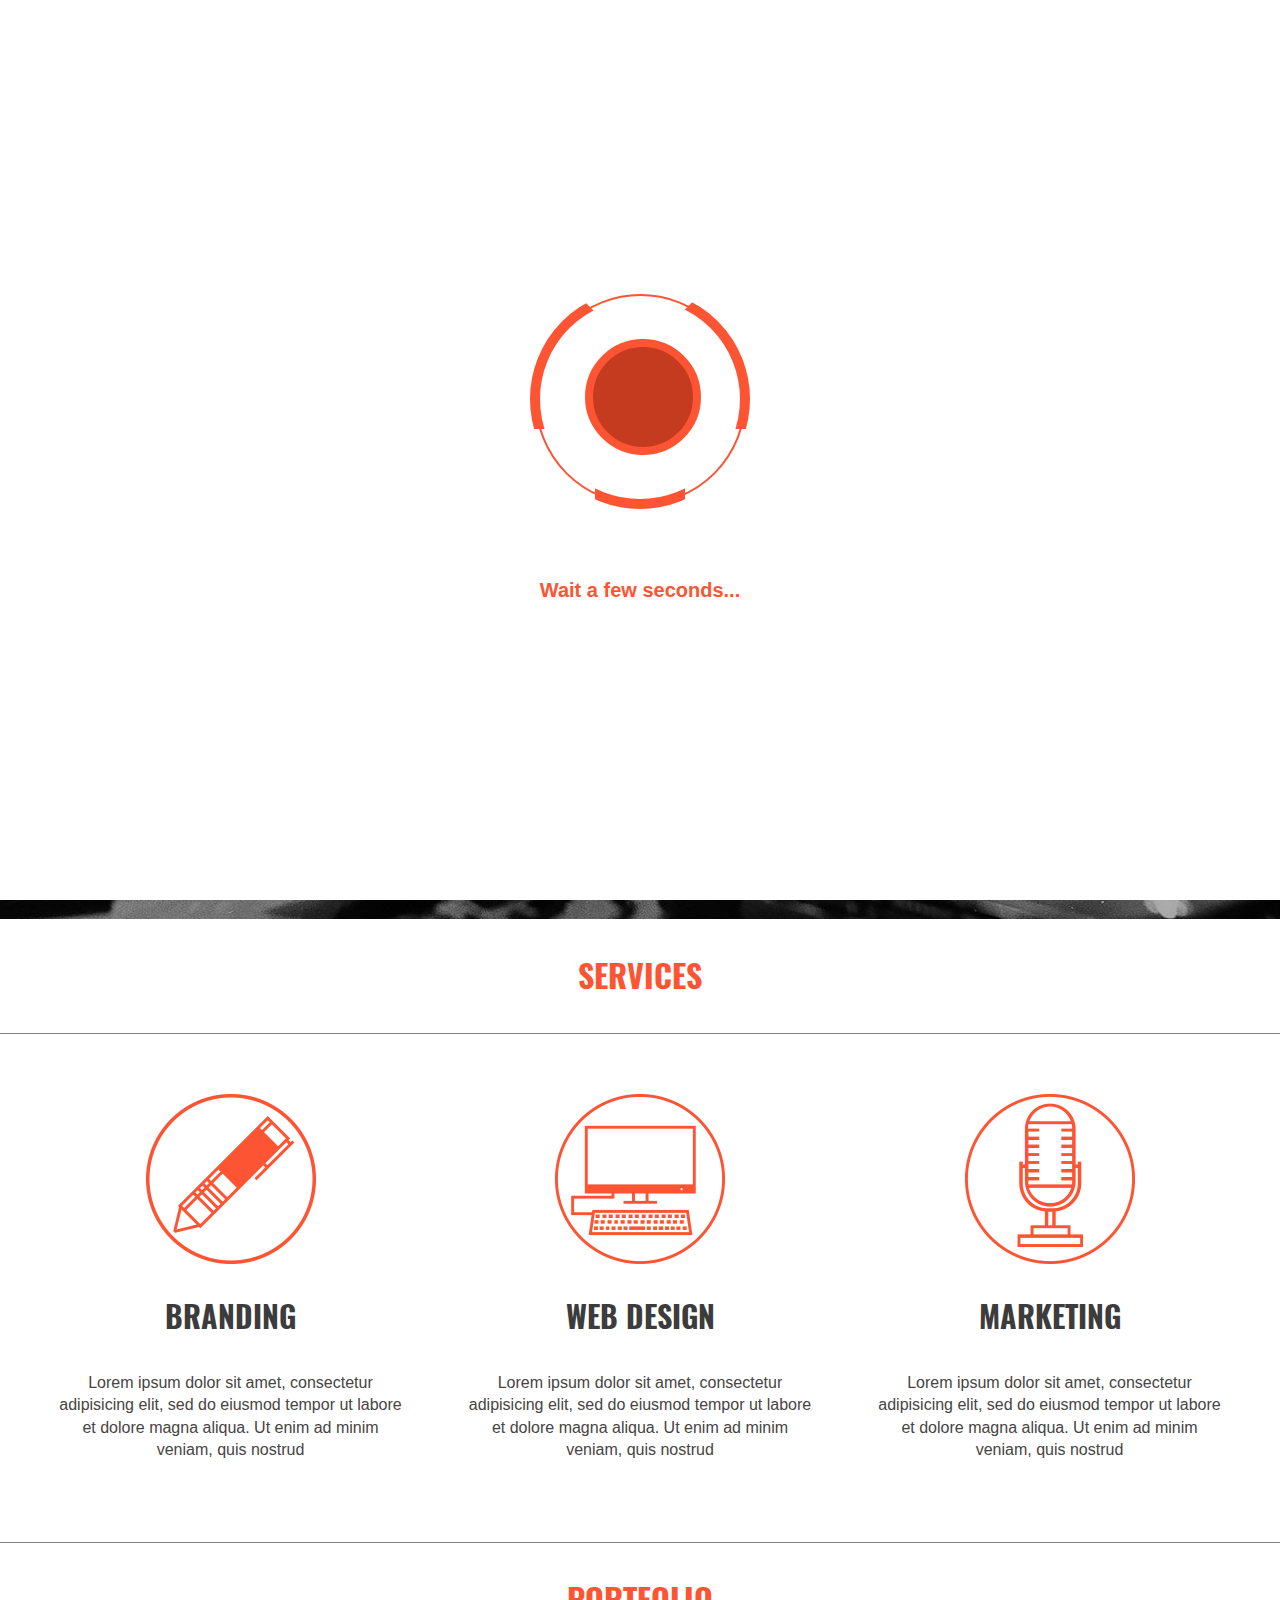
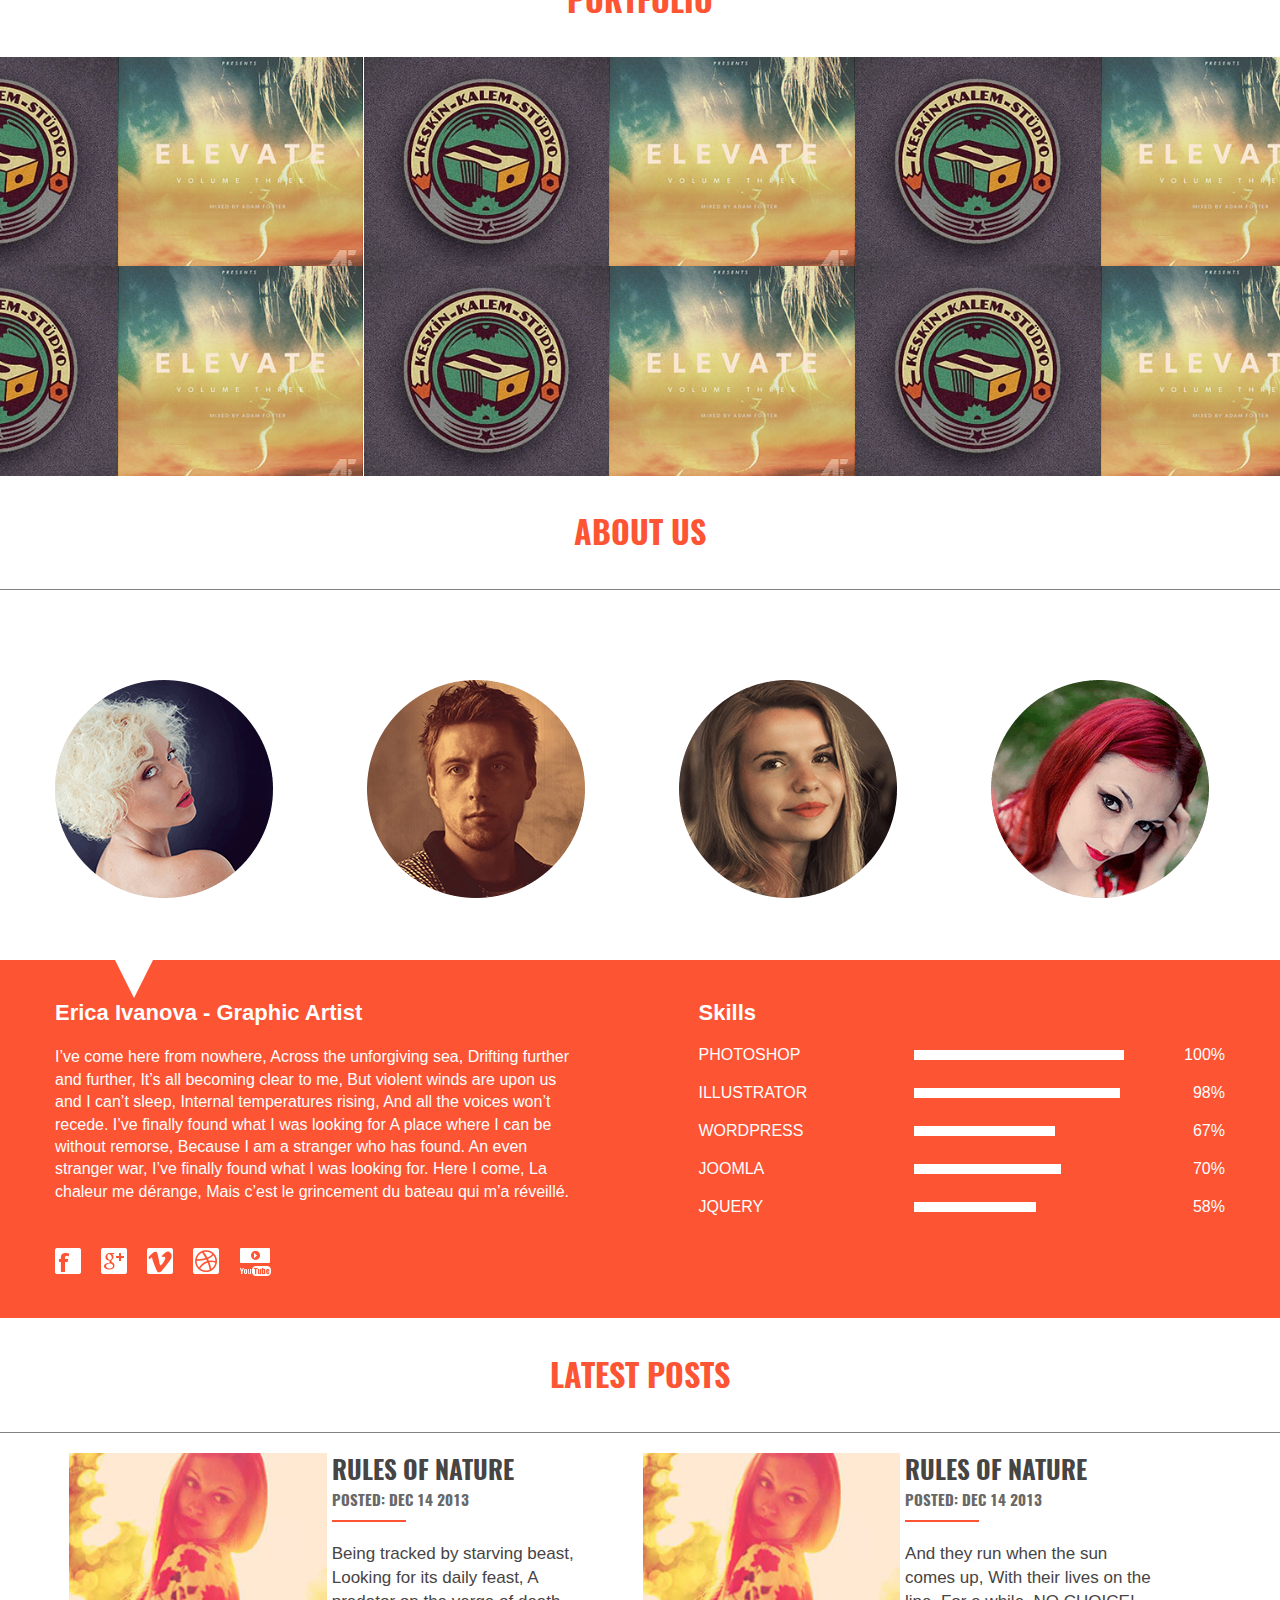
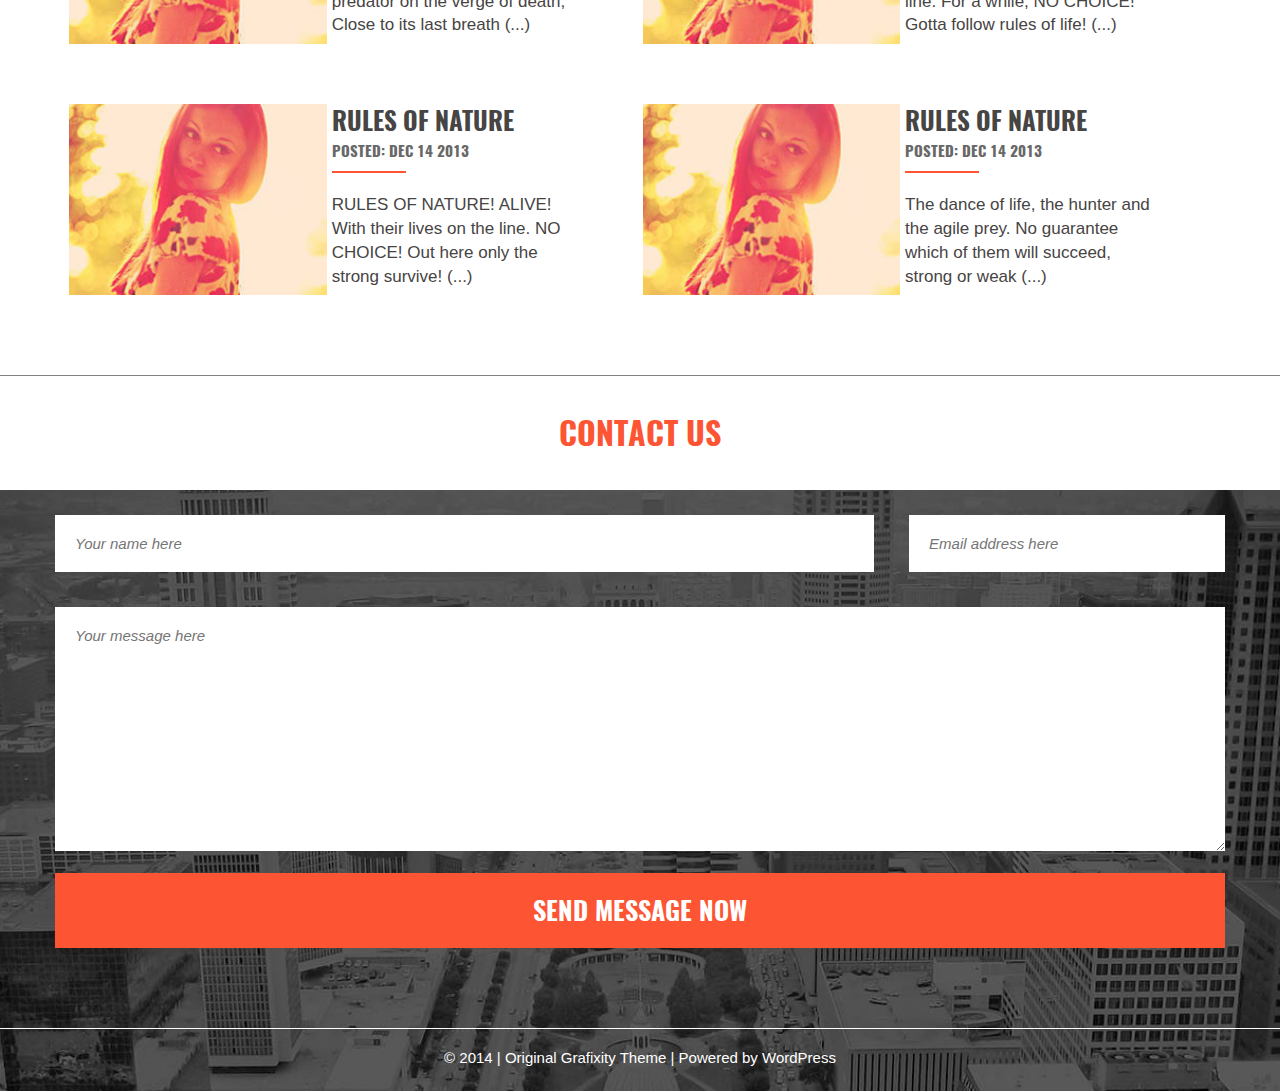
==== commit 05d93215: "Минифицировал Dropp на своем сайте" ====
--- a/works/DrOpp/index.html
+++ b/works/DrOpp/index.html
@@ -1,718 +1 @@
-<!DOCTYPE html>
-<html lang="ru">
-<head>
-    <title>Dropp</title>
-    <meta charset="utf-8">
-	<meta name="viewport" content="width=device-width, initial-scale=1.0">
-    <link rel="stylesheet" href="css/style.css">
-	<link rel="shortcut icon" href="img/favicon.png" type="image/x-icon">
-</head>
-<body>	
-	<div id="preloader" class="preloader-background">
-        <div class="preloader">
-            <div class="preloader__inner">
-                <div class="outer-circle">
-                </div>
-                <div class="outer-circle__element">
-                    <div class="outer-circle__inner1">
-                        <div class="outer-circle__item"></div>
-                    </div>
-                    <div class="outer-circle__inner2">
-                        <div class="outer-circle__item"></div>
-                    </div>
-                    <div class="outer-circle__inner3">
-                        <div class="outer-circle__item"></div>
-                    </div>
-                </div>
-                <div class="middle-circle">
-                </div>
-            </div>
-        </div>
-		<h1 class="preloader__title">Wait a few seconds...</h1>
-    </div>
-	<div class="page">
-		<header class="header">
-			<div class="main-container clearfix">
-				<div class="header__inner">
-					<h1 class="title logo">
-						DR<span class="logo__label">O</span>PP
-					</h1>
-					<nav class="hamburger">
-						<input type="checkbox" class="hamburger__toggle" name="hamburger-01" id="toggle-01" hidden>
-						<label class="hamburger__trigger" for="toggle-01"></label>
-						<div class="hamburger__target">
-							<ul class="ham-menu__list">
-								<li class="ham-menu__item">
-									<label class="hamburger__trigger_close" for="toggle-01"></label>
-								</li>
-								<li class="ham-menu__item">
-									<a href="#home" class="ham-menu__link">HOME</a>
-								</li>
-								<li class="ham-menu__item">
-									<a href="#services" class="ham-menu__link">SERVICES</a>
-								</li>
-								<li class="ham-menu__item">
-									<a href="#portfolio" class="ham-menu__link">PORTFOLIO</a>
-								</li>
-								<li class="ham-menu__item">
-									<a href="#about" class="ham-menu__link">ABOUT</a>
-								</li>
-								<li class="ham-menu__item">
-									<a href="#blog" class="ham-menu__link">BLOG</a>
-								</li>
-							</ul>
-						</div>
-					</nav>
-					<nav class="navigation">
-						<ul class="menu">
-							<li class="menu__item">
-								<a href="#home" class="menu__link">HOME</a>
-							</li>
-							<li class="menu__item">
-								<a href="#services" class="menu__link">SERVICES</a>
-							</li>
-							<li class="menu__item">
-								<a href="#portfolio" class="menu__link">PORTFOLIO</a>
-							</li>
-							<li class="menu__item">
-								<a href="#about" class="menu__link">ABOUT</a>
-							</li>
-							<li class="menu__item">
-								<a href="#blog" class="menu__link">BLOG</a>
-							</li>
-							<li class="menu__item">
-								<a href="#contacts" class="menu__link">CONTANT</a>
-							</li>
-						</ul>
-					</nav>
-				</div>
-			</div>
-		</header>
-		<div id="home" class="home">
-			<div class="main-container clearfix">
-				<div class="home__inner">
-					<p class="home__slogan">
-						COME, STAY FOR A COFFIE!
-					</p>
-					<a href="#contacts" class="home__label">
-						HAVE A SEAT
-					</a>
-				</div>
-			</div>
-		</div>
-		<section id="services" class="section services">
-			<h2 class="title title_huge section__title title_border-bottom">
-				SERVICES
-			</h2>
-			<div class="main-container clearfix">
-				<div class="services__inner">
-					<div class="service">
-						<a href="#0" class="service__link">
-							<img class="img service__img" src="img/service1.png" alt="BRANDING image"/>
-						</a>
-						<h3 class="title title_larger service__title">BRANDING</h3>
-						<article class="article service__article">
-							Lorem ipsum dolor sit amet, consectetur
-							adipisicing elit, sed do eiusmod tempor 
-							ut labore et dolore magna aliqua. Ut enim 
-							ad minim veniam, quis nostrud
-						</article>
-					</div>
-					<div class="service">
-						<a href="#0" class="service__link">
-							<img class="img service__img" src="img/service2.png" alt="WEB DESIGN image"/>
-						</a>
-						<h3 class="title title_larger service__title">WEB DESIGN</h3>
-						<article class="article service__article">
-							Lorem ipsum dolor sit amet, consectetur
-							adipisicing elit, sed do eiusmod tempor 
-							ut labore et dolore magna aliqua. Ut enim 
-							ad minim veniam, quis nostrud
-						</article>
-					</div>
-					<div class="service">
-						<a href="#0" class="service__link">
-							<img class="img service__img" src="img/service3.png"  alt="MARKETING image"/>
-						</a>
-						<h3 class="title title_larger service__title">MARKETING</h3>
-						<article class="article service__article">
-							Lorem ipsum dolor sit amet, consectetur
-							adipisicing elit, sed do eiusmod tempor 
-							ut labore et dolore magna aliqua. Ut enim 
-							ad minim veniam, quis nostrud
-						</article>
-					</div>
-				</div>
-			</div>
-		</section>
-		<section id="portfolio" class="section portfolio">
-			<h2 class="title title_huge section__title title_border-top">
-				PORTFOLIO
-			</h2>
-			<div class="portfolio__inner clearfix">
-				<a href="#0" class="portfolio__link">
-					<img class="img portfolio__img" src="img/port1.jpg"  alt="work number one"/>
-				</a>
-				<a href="#0" class="portfolio__link">
-					<img class="img portfolio__img" src="img/port2.jpg"  alt="work number two"/>
-				</a>
-				<a href="#0" class="portfolio__link">
-					<img class="img portfolio__img" src="img/port1.jpg"  alt="work number one"/>
-				</a>
-				<a href="#0" class="portfolio__link">
-					<img class="img portfolio__img" src="img/port2.jpg"  alt="work number two"/>
-				</a>
-				<a href="#0" class="portfolio__link">
-					<img class="img portfolio__img" src="img/port1.jpg"  alt="work number one"/>
-				</a>
-				<a href="#0" class="portfolio__link">
-					<img class="img portfolio__img" src="img/port2.jpg"  alt="work number two"/>
-				</a>
-				<a href="#0" class="portfolio__link">
-					<img class="img portfolio__img" src="img/port1.jpg"  alt="work number one"/>
-				</a>
-				<a href="#0" class="portfolio__link">
-					<img class="img portfolio__img" src="img/port2.jpg"  alt="work number two"/>
-				</a>
-				<a href="#0" class="portfolio__link">
-					<img class="img portfolio__img" src="img/port1.jpg"  alt="work number one"/>
-				</a>
-				<a href="#0" class="portfolio__link">
-					<img class="img portfolio__img" src="img/port2.jpg"  alt="work number two"/>
-				</a>
-				<a href="#0" class="portfolio__link">
-					<img class="img portfolio__img" src="img/port1.jpg"  alt="work number one"/>
-				</a>
-				<a href="#0" class="portfolio__link">
-					<img class="img portfolio__img" src="img/port2.jpg"  alt="work number two"/>
-				</a>
-			</div>
-		</section>
-		<section id="about" class="section about">
-			<h2 class="title title_huge section__title title_border-bottom about__title">
-				ABOUT US
-			</h2>
-			<div class="main-container">
-				<div class="avatars">
-					<label for="member1" class="member__label">
-						<img class="img avatar__img" src="img/member1.png"  alt="First member"/>
-					</label>
-					<label for="member2" class="member__label">
-						<img class="img avatar__img" src="img/member2.png"  alt="Second member"/>
-					</label>
-					<label for="member3" class="member__label">
-						<img class="img avatar__img" src="img/member3.png"  alt="Third member"/>
-					</label>
-					<label for="member4" class="member__label">
-						<img class="img avatar__img" src="img/member4.png"  alt="Fourth member"/>
-					</label>
-				</div>
-			</div>
-			<div class="about__inner">
-				<div class="main-container clearfix">
-				<input id="member1" type="radio" name="member" class="member__radio" checked>
-					<div class="about__group about__group_member1">
-						<div class="about__column">
-							<h3 class="title title_medium column__title">Erica Ivanova - Graphic Artist</h3>
-							<article class="article about__article">
-								I’ve come here from nowhere,
-								Across the unforgiving sea,
-								Drifting further and further,
-								It’s all becoming clear to me,
-								But violent winds are upon us and I can’t sleep,
-								Internal temperatures rising,
-								And all the voices won’t recede.
-
-								I’ve finally found what I was looking for
-								A place where I can be without remorse,
-								Because I am a stranger who has found.
-								An even stranger war,
-								I’ve finally found what I was looking for.
-
-								Here I come,
-
-								La chaleur me dérange,
-								Mais c’est le grincement du bateau qui m’a réveillé.
-							</article>
-							<div class="social">
-								<a href="#0" class="social__link">
-									<i class="icon social__icon icon__facebook">facebook</i>
-								</a>
-								<a href="#0" class="social__link">
-									<i class="icon social__icon icon__google">google+</i>
-								</a>
-								<a href="#0" class="social__link">
-									<i class="icon social__icon icon__vimeo">vimeo</i>
-								</a>
-								<a href="#0" class="social__link">
-									<i class="icon img social__icon icon__dribbble">dribbble</i>
-								</a>
-								<a href="#0" class="social__link">
-									<i class="icon social__icon social__icon_youtube icon__youtube">youtube</i>
-								</a>
-							</div>
-						</div>
-						<div class="about__column">
-							<h3 class="title title_medium column__title">Skills</h3>
-							<div class="skills">
-								<div class="skills__item">
-									<span class="skills__name">PHOTOSHOP</span>
-									<span class="skills__level">100%</span>
-									<div class="skill">
-										<div class="skill__inner member1-skill__inner_PHOTOSHOP"></div>
-									</div>
-								</div>
-								<div class="skills__item">
-									<span class="skills__name">ILLUSTRATOR</span>
-									<span class="skills__level">98%</span>
-									<div class="skill">
-										<div class="skill__inner member1-skill__inner_ILLUSTRATOR"></div>
-									</div>
-								</div>
-								<div class="skills__item">
-									<span class="skills__name">WORDPRESS</span>
-									<span class="skills__level">67%</span>
-									<div class="skill">
-										<div class="skill__inner member1-skill__inner_WORDPRESS"></div>
-									</div>
-								</div>
-								<div class="skills__item">
-									<span class="skills__name">JOOMLA</span>
-									<span class="skills__level">70%</span>
-									<div class="skill">
-										<div class="skill__inner member1-skill__inner_JOOMLA"></div>
-									</div>
-								</div>
-								<div class="skills__item">
-									<span class="skills__name">JQUERY</span>
-									<span class="skills__level">58%</span>
-									<div class="skill">
-										<div class="skill__inner member1-skill__inner_JQUERY"></div>
-									</div>
-								</div>
-							</div>
-						</div>
-					</div>
-				</div>
-			</div>
-			<div class="about__inner">
-				<div class="main-container clearfix">
-					<input id="member2" type="radio" name="member" class="member__radio">
-					<div class="about__group about__group_member2">
-						<div class="about__column">
-							<h3 class="title title_medium column__title">John Smith - Lead Graphic Artist</h3>
-							<article class="article about__article">
-								Memories broken,
-								the truth goes unspoken,
-								I've even forgotten my name.
-								I don't know the season
-								oh what is the reason
-								I'm standing here holding my blade?
-
-								A desolate place
-								without any trace.
-								It's only the cold that I feel.
-								It's me that I spite
-								as I stand up and fight.
-								The only thing I know for real...
-
-								There will be blood
-								shed.
-								The man in the mirror nods his head.
-								The only one 
-								left
-								will run across the dragon's back,
-								because the mountains don't 
-								give back what they take.
-								Oh no, there will be blood
-								shed
-								it's the only thing I've ever known.
-
-								Losing my identity
-								wondering, "Have I gone insane?"
-								To find the truth in front of me
-								I must climb this mountain range.
-								Looking downward from this daring height
-								Never realizing why I fight.
-							</article>
-							<div class="social">
-								<a href="#0" class="social__link">
-									<i class="icon social__icon icon__facebook">facebook</i>
-								</a>
-								<a href="#0" class="social__link">
-									<i class="icon social__icon icon__google">google+</i>
-								</a>
-								<a href="#0" class="social__link">
-									<i class="icon social__icon icon__vimeo">vimeo</i>
-								</a>
-								<a href="#0" class="social__link">
-									<i class="icon img social__icon icon__dribbble">dribbble</i>
-								</a>
-								<a href="#0" class="social__link">
-									<i class="icon social__icon social__icon_youtube icon__youtube">youtube</i>
-								</a>
-							</div>
-						</div>
-						<div class="about__column">
-							<h3 class="title title_medium column__title">Skills</h3>
-							<div class="skills">
-								<div class="skills__item">
-									<span class="skills__name">PHOTOSHOP</span>
-									<span class="skills__level">90%</span>
-									<div class="skill">
-										<div class="skill__inner member2-skill__inner_PHOTOSHOP"></div>
-									</div>
-								</div>
-								<div class="skills__item">
-									<span class="skills__name">ILLUSTRATOR</span>
-									<span class="skills__level">90%</span>
-									<div class="skill">
-										<div class="skill__inner member2-skill__inner_ILLUSTRATOR"></div>
-									</div>
-								</div>
-								<div class="skills__item">
-									<span class="skills__name">WORDPRESS</span>
-									<span class="skills__level">70%</span>
-									<div class="skill">
-										<div class="skill__inner member2-skill__inner_WORDPRESS"></div>
-									</div>
-								</div>
-								<div class="skills__item">
-									<span class="skills__name">JOOMLA</span>
-									<span class="skills__level">60%</span>
-									<div class="skill">
-										<div class="skill__inner member2-skill__inner_JOOMLA"></div>
-									</div>
-								</div>
-								<div class="skills__item">
-									<span class="skills__name">JQUERY</span>
-									<span class="skills__level">78%</span>
-									<div class="skill">
-										<div class="skill__inner member2-skill__inner_JQUERY"></div>
-									</div>
-								</div>
-							</div>
-						</div>
-					</div>
-				</div>
-			</div>
-			<div class="about__inner">
-				<div class="main-container clearfix">
-					<input id="member3" type="radio" name="member" class="member__radio">
-					<div class="about__group about__group_member3">
-						<div class="about__column">
-							<h3 class="title title_medium column__title">Pepper Redclif - Front-end developer</h3>
-							<article class="article about__article">
-								The unenlightened masses,
-								They cannot make the judgement call,
-								Give up free will forever,
-								Their voices won't be heard at all.
-
-								Display obedience,
-								While never stepping out of line,
-								And blindly swear allegiance
-								Let your country control your mind!
-
-								Let your country control your soul!
-
-								Live in ignorance,
-								And purchase your happiness,
-								When blood and sweat is the real cost,
-								Thinking ceases, the truth is lost!
-
-								Don't you worry,
-								You'll be told exactly what to do,
-								I give my people the lives they need,
-								The righteous will succeed!
-
-								The fires of greed will burn the weak,
-								So we'll make freedom obsolete,
-								Making whole the fabric of society,
-								Collective Consciousness controlled as you will say:
-
-								Let your country control your soul!
-							</article>
-							<div class="social">
-								<a href="#0" class="social__link">
-									<i class="icon social__icon icon__facebook">facebook</i>
-								</a>
-								<a href="#0" class="social__link">
-									<i class="icon social__icon icon__google">google+</i>
-								</a>
-								<a href="#0" class="social__link">
-									<i class="icon social__icon icon__vimeo">vimeo</i>
-								</a>
-								<a href="#0" class="social__link">
-									<i class="icon img social__icon icon__dribbble">dribbble</i>
-								</a>
-								<a href="#0" class="social__link">
-									<i class="icon social__icon social__icon_youtube icon__youtube">youtube</i>
-								</a>
-							</div>
-						</div>
-						<div class="about__column">
-							<h3 class="title title_medium column__title">Skills</h3>
-							<div class="skills">
-								<div class="skills__item">
-									<span class="skills__name">PHOTOSHOP</span>
-									<span class="skills__level">90%</span>
-									<div class="skill">
-										<div class="skill__inner member3-skill__inner_PHOTOSHOP"></div>
-									</div>
-								</div>
-								<div class="skills__item">
-									<span class="skills__name">ILLUSTRATOR</span>
-									<span class="skills__level">90%</span>
-									<div class="skill">
-										<div class="skill__inner member3-skill__inner_ILLUSTRATOR"></div>
-									</div>
-								</div>
-								<div class="skills__item">
-									<span class="skills__name">WORDPRESS</span>
-									<span class="skills__level">60%</span>
-									<div class="skill">
-										<div class="skill__inner member3-skill__inner_WORDPRESS"></div>
-									</div>
-								</div>
-								<div class="skills__item">
-									<span class="skills__name">JOOMLA</span>
-									<span class="skills__level">75%</span>
-									<div class="skill">
-										<div class="skill__inner member3-skill__inner_JOOMLA"></div>
-									</div>
-								</div>
-								<div class="skills__item">
-									<span class="skills__name">JQUERY</span>
-									<span class="skills__level">60%</span>
-									<div class="skill">
-										<div class="skill__inner member3-skill__inner_JQUERY"></div>
-									</div>
-								</div>
-							</div>
-						</div>
-					</div>
-				</div>
-			</div>
-			<div class="about__inner">
-				<div class="main-container clearfix">
-					<input id="member4" type="radio" name="member" class="member__radio">
-					<div class="about__group about__group_member4">
-						<div class="about__column">
-							<h3 class="title title_medium column__title">Julia Nodwood - Lead front-end developer</h3>
-							<article class="article about__article">
-								Red sun, 
-								Red sun over paradise, 
-								Red sun, 
-								Red sun over paradise, 
-								Golden rays of the glorious sunshine, 
-								Setting down, such a blood-red light, 
-								Now the animals slowly retreat. 
-								To the shadows – out of sight, 
-								Arid breeze blows across the mountains, 
-								Giving flight to the birds of prey, 
-								In the distance machines come 
-								To transform Eden – day by day. 
-								Only love is with us now 
-								Something warm and pure, 
-								Find the peace within ourselves 
-								No need for a cure, 
-								When the wind is slow, 
-								And the fire’s hot, 
-								The vulture waits to see what rots 
-								Oh how pretty, 
-								All the scenery, 
-								This is nature’s sacrifice. 
-								When the air blows through, 
-								With a brisk attack 
-								The reptile tail ripped from its back, 
-								When the sun sets, 
-								We will not forget the 
-								Red sun over paradise 
-								Red sun. 
-							</article>
-							<div class="social">
-								<a href="#0" class="social__link">
-									<i class="icon social__icon icon__facebook">facebook</i>
-								</a>
-								<a href="#0" class="social__link">
-									<i class="icon social__icon icon__google">google+</i>
-								</a>
-								<a href="#0" class="social__link">
-									<i class="icon social__icon icon__vimeo">vimeo</i>
-								</a>
-								<a href="#0" class="social__link">
-									<i class="icon img social__icon icon__dribbble">dribbble</i>
-								</a>
-								<a href="#0" class="social__link">
-									<i class="icon social__icon social__icon_youtube icon__youtube">youtube</i>
-								</a>
-							</div>
-						</div>
-						<div class="about__column">
-							<h3 class="title title_medium column__title">Skills</h3>
-							<div class="skills">
-								<div class="skills__item">
-									<span class="skills__name">PHOTOSHOP</span>
-									<span class="skills__level">80%</span>
-									<div class="skill">
-										<div class="skill__inner member4-skill__inner_PHOTOSHOP"></div>
-									</div>
-								</div>
-								<div class="skills__item">
-									<span class="skills__name">ILLUSTRATOR</span>
-									<span class="skills__level">98%</span>
-									<div class="skill">
-										<div class="skill__inner member4-skill__inner_ILLUSTRATOR"></div>
-									</div>
-								</div>
-								<div class="skills__item">
-									<span class="skills__name">WORDPRESS</span>
-									<span class="skills__level">67%</span>
-									<div class="skill">
-										<div class="skill__inner member4-skill__inner_WORDPRESS"></div>
-									</div>
-								</div>
-								<div class="skills__item">
-									<span class="skills__name">JOOMLA</span>
-									<span class="skills__level">70%</span>
-									<div class="skill">
-										<div class="skill__inner member4-skill__inner_JOOMLA"></div>
-									</div>
-								</div>
-								<div class="skills__item">
-									<span class="skills__name">JQUERY</span>
-									<span class="skills__level">58%</span>
-									<div class="skill">
-										<div class="skill__inner member4-skill__inner_JQUERY"></div>
-									</div>
-								</div>
-							</div>
-						</div>
-					</div>
-				</div>
-			</div>
-		</section>
-		<section id="blog" class="section blog">
-			<h2 class="title title_huge section__title title_border-bottom">
-				LATEST POSTS
-			</h2>
-			<div class="main-container clearfix">
-				<div class="post__group">
-					<div class="post">
-						<a href="#0" class="post__link">
-							<img class="img post__img" src="img/post-img1.jpg"  alt="image to post"/>
-						</a>
-						<a href="#00">
-							<div class="post__column">
-								<h3 class="title title_large post__title">
-									RULES OF NATURE
-									<p class="post__date">POSTED: DEC 14 2013</p>
-									<div class="post__underline"></div>
-								</h3>
-								<article class="article post__article">
-									Being tracked by starving beast, 
-									Looking for its daily feast, 
-									A predator on the verge of death, 
-									<span class="post__preview_hidden">Close to its last breath</span> (...)
-								</article>
-							</div>
-						</a>
-					</div>
-					<div class="post">
-						<a href="#0" class="post__link">
-							<img class="img post__img" src="img/post-img1.jpg"  alt="image to post"/>
-						</a>
-						<a href="#00">
-							<div class="post__column">
-								<h3 class="title title_large post__title">
-									RULES OF NATURE
-									<p class="post__date">POSTED: DEC 14 2013</p>
-									<div class="post__underline"></div>
-								</h3>
-								<article class="article post__article">
-									And they run when the sun comes up, 
-									With their lives on the line. 
-									For a while, 
-									<span class="post__preview_hidden">NO CHOICE! Gotta follow rules of life!</span> (...)
-								</article>
-							</div>
-						</a>
-					</div>
-					<div class="post">
-						<a href="#0" class="post__link">
-							<img class="img post__img" src="img/post-img1.jpg"  alt="image to post"/>
-						</a>
-						<a href="#00">
-							<div class="post__column">
-								<h3 class="title title_large post__title">
-									RULES OF NATURE
-									<p class="post__date">POSTED: DEC 14 2013</p>
-									<div class="post__underline"></div>
-								</h3>
-								<article class="article post__article">
-									RULES OF NATURE! 
-									ALIVE! With their lives on the line. 
-									<span class="post__preview_hidden">NO CHOICE! Out here only the strong survive!</span> (...)
-								</article>
-							</div>
-						</a>
-					</div>
-					<div class="post">
-						<a href="#0" class="post__link">
-							<img class="img post__img" src="img/post-img1.jpg"  alt="image to post"/>
-						</a>
-						<a href="#00">
-							<div class="post__column">
-								<h3 class="title title_large post__title">
-									RULES OF NATURE
-									<p class="post__date">POSTED: DEC 14 2013</p>
-									<div class="post__underline"></div>
-								</h3>
-								<article class="article post__article">
-									The dance of life, the hunter and the agile prey. 
-									No guarantee which of them will 
-									<span class="post__preview_hidden">succeed, strong or weak</span> (...)
-								</article>
-							</div>
-						</a>
-					</div>
-				</div>
-			</div>
-		</section>
-		<section id="contacts" class="section contacts">
-			<h2 class="title title_huge section__title title_border-top">
-				CONTACT US
-			</h2>
-			<div class="contacts__inner">
-				<div class="main-container">
-					<form class="contacts-card">
-						<div class="contacts-card__inner">
-							<label class="contacts-card__label">
-								<span class="contacts-card__hint">Your name here</span>
-								<input id="name" class="contacts-card__field name-field" name="name" placeholder="Your name here" type="text" required>
-							</label>
-							<label class="contacts-card__label">
-								<span class="contacts-card__hint">Email address here</span>
-								<input id="email" class="contacts-card__field email-field" name="email" placeholder="Email address here"  type="email" required>
-							</label>
-						</div>
-						<div class="contacts-card__inner">
-							<label class="contacts-card__label">
-								<span class="contacts-card__hint">Your message here</span>
-								<textarea id="message" requried class="contacts-card__field message-field" name="message" placeholder="Your message here" required></textarea>
-							</label>
-						</div>
-						<button class="contacts__button">SEND MESSAGE NOW</button>
-					</form>
-				</div>
-				<div class="add-info">
-					<span class="copyright">© 2014 | Original Grafixity Theme </span>
-					<span class="dash">|</span>
-					<a href="#0" class="source">Powered by WordPress</a>
-				</div>
-			</div>
-		</section>
-	</div>
-	<script src="js/script.js"></script>
-</body>
-</html>+<!DOCTYPE html><html lang="ru"><head><title>Dropp</title><meta charset="utf-8"><meta name="viewport" content="width=device-width,initial-scale=1"><link rel="stylesheet" href="css/style.css"><link rel="shortcut icon" href="img/favicon.png" type="image/x-icon"></head><body><div id="preloader" class="preloader-background"><div class="preloader"><div class="preloader__inner"><div class="outer-circle"></div><div class="outer-circle__element"><div class="outer-circle__inner1"><div class="outer-circle__item"></div></div><div class="outer-circle__inner2"><div class="outer-circle__item"></div></div><div class="outer-circle__inner3"><div class="outer-circle__item"></div></div></div><div class="middle-circle"></div></div></div><h1 class="preloader__title">Wait a few seconds...</h1></div><div class="page"><header class="header"><div class="main-container clearfix"><div class="header__inner"><h1 class="title logo">DR<span class="logo__label">O</span>PP</h1><nav class="hamburger"><input type="checkbox" class="hamburger__toggle" name="hamburger-01" id="toggle-01" hidden><label class="hamburger__trigger" for="toggle-01"></label><div class="hamburger__target"><ul class="ham-menu__list"><li class="ham-menu__item"><label class="hamburger__trigger_close" for="toggle-01"></label></li><li class="ham-menu__item"><a href="#home" class="ham-menu__link">HOME</a></li><li class="ham-menu__item"><a href="#services" class="ham-menu__link">SERVICES</a></li><li class="ham-menu__item"><a href="#portfolio" class="ham-menu__link">PORTFOLIO</a></li><li class="ham-menu__item"><a href="#about" class="ham-menu__link">ABOUT</a></li><li class="ham-menu__item"><a href="#blog" class="ham-menu__link">BLOG</a></li></ul></div></nav><nav class="navigation"><ul class="menu"><li class="menu__item"><a href="#home" class="menu__link">HOME</a></li><li class="menu__item"><a href="#services" class="menu__link">SERVICES</a></li><li class="menu__item"><a href="#portfolio" class="menu__link">PORTFOLIO</a></li><li class="menu__item"><a href="#about" class="menu__link">ABOUT</a></li><li class="menu__item"><a href="#blog" class="menu__link">BLOG</a></li><li class="menu__item"><a href="#contacts" class="menu__link">CONTANT</a></li></ul></nav></div></div></header><div id="home" class="home"><div class="main-container clearfix"><div class="home__inner"><p class="home__slogan">COME, STAY FOR A COFFIE!</p><a href="#contacts" class="home__label">HAVE A SEAT</a></div></div></div><section id="services" class="section services"><h2 class="title title_huge section__title title_border-bottom">SERVICES</h2><div class="main-container clearfix"><div class="services__inner"><div class="service"><a href="#0" class="service__link"><img class="img service__img" src="img/service1.png" alt="BRANDING image"></a><h3 class="title title_larger service__title">BRANDING</h3><article class="article service__article">Lorem ipsum dolor sit amet, consectetur adipisicing elit, sed do eiusmod tempor ut labore et dolore magna aliqua. Ut enim ad minim veniam, quis nostrud</article></div><div class="service"><a href="#0" class="service__link"><img class="img service__img" src="img/service2.png" alt="WEB DESIGN image"></a><h3 class="title title_larger service__title">WEB DESIGN</h3><article class="article service__article">Lorem ipsum dolor sit amet, consectetur adipisicing elit, sed do eiusmod tempor ut labore et dolore magna aliqua. Ut enim ad minim veniam, quis nostrud</article></div><div class="service"><a href="#0" class="service__link"><img class="img service__img" src="img/service3.png" alt="MARKETING image"></a><h3 class="title title_larger service__title">MARKETING</h3><article class="article service__article">Lorem ipsum dolor sit amet, consectetur adipisicing elit, sed do eiusmod tempor ut labore et dolore magna aliqua. Ut enim ad minim veniam, quis nostrud</article></div></div></div></section><section id="portfolio" class="section portfolio"><h2 class="title title_huge section__title title_border-top">PORTFOLIO</h2><div class="portfolio__inner clearfix"><a href="#0" class="portfolio__link"><img class="img portfolio__img" src="img/port1.jpg" alt="work number one"> </a><a href="#0" class="portfolio__link"><img class="img portfolio__img" src="img/port2.jpg" alt="work number two"> </a><a href="#0" class="portfolio__link"><img class="img portfolio__img" src="img/port1.jpg" alt="work number one"> </a><a href="#0" class="portfolio__link"><img class="img portfolio__img" src="img/port2.jpg" alt="work number two"> </a><a href="#0" class="portfolio__link"><img class="img portfolio__img" src="img/port1.jpg" alt="work number one"> </a><a href="#0" class="portfolio__link"><img class="img portfolio__img" src="img/port2.jpg" alt="work number two"> </a><a href="#0" class="portfolio__link"><img class="img portfolio__img" src="img/port1.jpg" alt="work number one"> </a><a href="#0" class="portfolio__link"><img class="img portfolio__img" src="img/port2.jpg" alt="work number two"> </a><a href="#0" class="portfolio__link"><img class="img portfolio__img" src="img/port1.jpg" alt="work number one"> </a><a href="#0" class="portfolio__link"><img class="img portfolio__img" src="img/port2.jpg" alt="work number two"> </a><a href="#0" class="portfolio__link"><img class="img portfolio__img" src="img/port1.jpg" alt="work number one"> </a><a href="#0" class="portfolio__link"><img class="img portfolio__img" src="img/port2.jpg" alt="work number two"></a></div></section><section id="about" class="section about"><h2 class="title title_huge section__title title_border-bottom about__title">ABOUT US</h2><div class="main-container"><div class="avatars"><label for="member1" class="member__label"><img class="img avatar__img" src="img/member1.png" alt="First member"></label><label for="member2" class="member__label"><img class="img avatar__img" src="img/member2.png" alt="Second member"></label><label for="member3" class="member__label"><img class="img avatar__img" src="img/member3.png" alt="Third member"></label><label for="member4" class="member__label"><img class="img avatar__img" src="img/member4.png" alt="Fourth member"></label></div></div><div class="about__inner"><div class="main-container clearfix"><input id="member1" type="radio" name="member" class="member__radio" checked="checked"><div class="about__group about__group_member1"><div class="about__column"><h3 class="title title_medium column__title">Erica Ivanova - Graphic Artist</h3><article class="article about__article">I’ve come here from nowhere, Across the unforgiving sea, Drifting further and further, It’s all becoming clear to me, But violent winds are upon us and I can’t sleep, Internal temperatures rising, And all the voices won’t recede. I’ve finally found what I was looking for A place where I can be without remorse, Because I am a stranger who has found. An even stranger war, I’ve finally found what I was looking for. Here I come, La chaleur me dérange, Mais c’est le grincement du bateau qui m’a réveillé.</article><div class="social"><a href="#0" class="social__link"><i class="icon social__icon icon__facebook">facebook</i> </a><a href="#0" class="social__link"><i class="icon social__icon icon__google">google+</i> </a><a href="#0" class="social__link"><i class="icon social__icon icon__vimeo">vimeo</i> </a><a href="#0" class="social__link"><i class="icon img social__icon icon__dribbble">dribbble</i> </a><a href="#0" class="social__link"><i class="icon social__icon social__icon_youtube icon__youtube">youtube</i></a></div></div><div class="about__column"><h3 class="title title_medium column__title">Skills</h3><div class="skills"><div class="skills__item"><span class="skills__name">PHOTOSHOP</span> <span class="skills__level">100%</span><div class="skill"><div class="skill__inner member1-skill__inner_PHOTOSHOP"></div></div></div><div class="skills__item"><span class="skills__name">ILLUSTRATOR</span> <span class="skills__level">98%</span><div class="skill"><div class="skill__inner member1-skill__inner_ILLUSTRATOR"></div></div></div><div class="skills__item"><span class="skills__name">WORDPRESS</span> <span class="skills__level">67%</span><div class="skill"><div class="skill__inner member1-skill__inner_WORDPRESS"></div></div></div><div class="skills__item"><span class="skills__name">JOOMLA</span> <span class="skills__level">70%</span><div class="skill"><div class="skill__inner member1-skill__inner_JOOMLA"></div></div></div><div class="skills__item"><span class="skills__name">JQUERY</span> <span class="skills__level">58%</span><div class="skill"><div class="skill__inner member1-skill__inner_JQUERY"></div></div></div></div></div></div></div></div><div class="about__inner"><div class="main-container clearfix"><input id="member2" type="radio" name="member" class="member__radio"><div class="about__group about__group_member2"><div class="about__column"><h3 class="title title_medium column__title">John Smith - Lead Graphic Artist</h3><article class="article about__article">Memories broken, the truth goes unspoken, I've even forgotten my name. I don't know the season oh what is the reason I'm standing here holding my blade? A desolate place without any trace. It's only the cold that I feel. It's me that I spite as I stand up and fight. The only thing I know for real... There will be blood shed. The man in the mirror nods his head. The only one left will run across the dragon's back, because the mountains don't give back what they take. Oh no, there will be blood shed it's the only thing I've ever known. Losing my identity wondering, "Have I gone insane?" To find the truth in front of me I must climb this mountain range. Looking downward from this daring height Never realizing why I fight.</article><div class="social"><a href="#0" class="social__link"><i class="icon social__icon icon__facebook">facebook</i> </a><a href="#0" class="social__link"><i class="icon social__icon icon__google">google+</i> </a><a href="#0" class="social__link"><i class="icon social__icon icon__vimeo">vimeo</i> </a><a href="#0" class="social__link"><i class="icon img social__icon icon__dribbble">dribbble</i> </a><a href="#0" class="social__link"><i class="icon social__icon social__icon_youtube icon__youtube">youtube</i></a></div></div><div class="about__column"><h3 class="title title_medium column__title">Skills</h3><div class="skills"><div class="skills__item"><span class="skills__name">PHOTOSHOP</span> <span class="skills__level">90%</span><div class="skill"><div class="skill__inner member2-skill__inner_PHOTOSHOP"></div></div></div><div class="skills__item"><span class="skills__name">ILLUSTRATOR</span> <span class="skills__level">90%</span><div class="skill"><div class="skill__inner member2-skill__inner_ILLUSTRATOR"></div></div></div><div class="skills__item"><span class="skills__name">WORDPRESS</span> <span class="skills__level">70%</span><div class="skill"><div class="skill__inner member2-skill__inner_WORDPRESS"></div></div></div><div class="skills__item"><span class="skills__name">JOOMLA</span> <span class="skills__level">60%</span><div class="skill"><div class="skill__inner member2-skill__inner_JOOMLA"></div></div></div><div class="skills__item"><span class="skills__name">JQUERY</span> <span class="skills__level">78%</span><div class="skill"><div class="skill__inner member2-skill__inner_JQUERY"></div></div></div></div></div></div></div></div><div class="about__inner"><div class="main-container clearfix"><input id="member3" type="radio" name="member" class="member__radio"><div class="about__group about__group_member3"><div class="about__column"><h3 class="title title_medium column__title">Pepper Redclif - Front-end developer</h3><article class="article about__article">The unenlightened masses, They cannot make the judgement call, Give up free will forever, Their voices won't be heard at all. Display obedience, While never stepping out of line, And blindly swear allegiance Let your country control your mind! Let your country control your soul! Live in ignorance, And purchase your happiness, When blood and sweat is the real cost, Thinking ceases, the truth is lost! Don't you worry, You'll be told exactly what to do, I give my people the lives they need, The righteous will succeed! The fires of greed will burn the weak, So we'll make freedom obsolete, Making whole the fabric of society, Collective Consciousness controlled as you will say: Let your country control your soul!</article><div class="social"><a href="#0" class="social__link"><i class="icon social__icon icon__facebook">facebook</i> </a><a href="#0" class="social__link"><i class="icon social__icon icon__google">google+</i> </a><a href="#0" class="social__link"><i class="icon social__icon icon__vimeo">vimeo</i> </a><a href="#0" class="social__link"><i class="icon img social__icon icon__dribbble">dribbble</i> </a><a href="#0" class="social__link"><i class="icon social__icon social__icon_youtube icon__youtube">youtube</i></a></div></div><div class="about__column"><h3 class="title title_medium column__title">Skills</h3><div class="skills"><div class="skills__item"><span class="skills__name">PHOTOSHOP</span> <span class="skills__level">90%</span><div class="skill"><div class="skill__inner member3-skill__inner_PHOTOSHOP"></div></div></div><div class="skills__item"><span class="skills__name">ILLUSTRATOR</span> <span class="skills__level">90%</span><div class="skill"><div class="skill__inner member3-skill__inner_ILLUSTRATOR"></div></div></div><div class="skills__item"><span class="skills__name">WORDPRESS</span> <span class="skills__level">60%</span><div class="skill"><div class="skill__inner member3-skill__inner_WORDPRESS"></div></div></div><div class="skills__item"><span class="skills__name">JOOMLA</span> <span class="skills__level">75%</span><div class="skill"><div class="skill__inner member3-skill__inner_JOOMLA"></div></div></div><div class="skills__item"><span class="skills__name">JQUERY</span> <span class="skills__level">60%</span><div class="skill"><div class="skill__inner member3-skill__inner_JQUERY"></div></div></div></div></div></div></div></div><div class="about__inner"><div class="main-container clearfix"><input id="member4" type="radio" name="member" class="member__radio"><div class="about__group about__group_member4"><div class="about__column"><h3 class="title title_medium column__title">Julia Nodwood - Lead front-end developer</h3><article class="article about__article">Red sun, Red sun over paradise, Red sun, Red sun over paradise, Golden rays of the glorious sunshine, Setting down, such a blood-red light, Now the animals slowly retreat. To the shadows – out of sight, Arid breeze blows across the mountains, Giving flight to the birds of prey, In the distance machines come To transform Eden – day by day. Only love is with us now Something warm and pure, Find the peace within ourselves No need for a cure, When the wind is slow, And the fire’s hot, The vulture waits to see what rots Oh how pretty, All the scenery, This is nature’s sacrifice. When the air blows through, With a brisk attack The reptile tail ripped from its back, When the sun sets, We will not forget the Red sun over paradise Red sun.</article><div class="social"><a href="#0" class="social__link"><i class="icon social__icon icon__facebook">facebook</i> </a><a href="#0" class="social__link"><i class="icon social__icon icon__google">google+</i> </a><a href="#0" class="social__link"><i class="icon social__icon icon__vimeo">vimeo</i> </a><a href="#0" class="social__link"><i class="icon img social__icon icon__dribbble">dribbble</i> </a><a href="#0" class="social__link"><i class="icon social__icon social__icon_youtube icon__youtube">youtube</i></a></div></div><div class="about__column"><h3 class="title title_medium column__title">Skills</h3><div class="skills"><div class="skills__item"><span class="skills__name">PHOTOSHOP</span> <span class="skills__level">80%</span><div class="skill"><div class="skill__inner member4-skill__inner_PHOTOSHOP"></div></div></div><div class="skills__item"><span class="skills__name">ILLUSTRATOR</span> <span class="skills__level">98%</span><div class="skill"><div class="skill__inner member4-skill__inner_ILLUSTRATOR"></div></div></div><div class="skills__item"><span class="skills__name">WORDPRESS</span> <span class="skills__level">67%</span><div class="skill"><div class="skill__inner member4-skill__inner_WORDPRESS"></div></div></div><div class="skills__item"><span class="skills__name">JOOMLA</span> <span class="skills__level">70%</span><div class="skill"><div class="skill__inner member4-skill__inner_JOOMLA"></div></div></div><div class="skills__item"><span class="skills__name">JQUERY</span> <span class="skills__level">58%</span><div class="skill"><div class="skill__inner member4-skill__inner_JQUERY"></div></div></div></div></div></div></div></div></section><section id="blog" class="section blog"><h2 class="title title_huge section__title title_border-bottom">LATEST POSTS</h2><div class="main-container clearfix"><div class="post__group"><div class="post"><a href="#0" class="post__link"><img class="img post__img" src="img/post-img1.jpg" alt="image to post"> </a><a href="#00"><div class="post__column"><h3 class="title title_large post__title">RULES OF NATURE<p class="post__date">POSTED: DEC 14 2013</p><div class="post__underline"></div></h3><article class="article post__article">Being tracked by starving beast, Looking for its daily feast, A predator on the verge of death, <span class="post__preview_hidden">Close to its last breath</span> (...)</article></div></a></div><div class="post"><a href="#0" class="post__link"><img class="img post__img" src="img/post-img1.jpg" alt="image to post"> </a><a href="#00"><div class="post__column"><h3 class="title title_large post__title">RULES OF NATURE<p class="post__date">POSTED: DEC 14 2013</p><div class="post__underline"></div></h3><article class="article post__article">And they run when the sun comes up, With their lives on the line. For a while, <span class="post__preview_hidden">NO CHOICE! Gotta follow rules of life!</span> (...)</article></div></a></div><div class="post"><a href="#0" class="post__link"><img class="img post__img" src="img/post-img1.jpg" alt="image to post"> </a><a href="#00"><div class="post__column"><h3 class="title title_large post__title">RULES OF NATURE<p class="post__date">POSTED: DEC 14 2013</p><div class="post__underline"></div></h3><article class="article post__article">RULES OF NATURE! ALIVE! With their lives on the line. <span class="post__preview_hidden">NO CHOICE! Out here only the strong survive!</span> (...)</article></div></a></div><div class="post"><a href="#0" class="post__link"><img class="img post__img" src="img/post-img1.jpg" alt="image to post"> </a><a href="#00"><div class="post__column"><h3 class="title title_large post__title">RULES OF NATURE<p class="post__date">POSTED: DEC 14 2013</p><div class="post__underline"></div></h3><article class="article post__article">The dance of life, the hunter and the agile prey. No guarantee which of them will <span class="post__preview_hidden">succeed, strong or weak</span> (...)</article></div></a></div></div></div></section><section id="contacts" class="section contacts"><h2 class="title title_huge section__title title_border-top">CONTACT US</h2><div class="contacts__inner"><div class="main-container"><form class="contacts-card"><div class="contacts-card__inner"><label class="contacts-card__label"><span class="contacts-card__hint">Your name here</span> <input id="name" class="contacts-card__field name-field" name="name" placeholder="Your name here" type="text" required></label><label class="contacts-card__label"><span class="contacts-card__hint">Email address here</span> <input id="email" class="contacts-card__field email-field" name="email" placeholder="Email address here" type="email" required></label></div><div class="contacts-card__inner"><label class="contacts-card__label"><span class="contacts-card__hint">Your message here</span><textarea id="message" requried class="contacts-card__field message-field" name="message" placeholder="Your message here" required></textarea></label></div><button class="contacts__button">SEND MESSAGE NOW</button></form></div><div class="add-info"><span class="copyright">© 2014 | Original Grafixity Theme </span><span class="dash">|</span> <a href="#0" class="source">Powered by WordPress</a></div></div></section></div><script src="js/script.js"></script></body></html>--- a/works/DrOpp/css/style.css
+++ b/works/DrOpp/css/style.css
@@ -1 +1 @@
-@font-face{font-family:'BebasNeue Book';src:url('../fonts/BebasNeue Book.ttf');font-style:normal}@font-face{font-family:'Oswald-Bold';src:url('../fonts/Oswald-Bold.ttf');font-style:normal}.preloader-background{position:fixed;display:-webkit-flex;display:-ms-flexbox;display:flex;-webkit-flex-direction:column;-ms-flex-direction:column;flex-direction:column;-webkit-align-items:center;-ms-flex-align:center;align-items:center;-webkit-justify-content:center;-ms-flex-pack:center;justify-content:center;background-color:#fff;width:100%;height:100vh;z-index:60}.preloader{width:200px}.preloader__inner{position:relative;top:0;left:0;width:200px;height:200px}.outer-circle{position:absolute;z-index:20;top:-5px;left:-5px;margin:0 auto;width:207px;height:207px;border:2px solid #fd5433;border-radius:300px;-webkit-animation:rotating 3s infinite linear;animation:rotating 3s infinite linear}.outer-circle__element{position:absolute;z-index:10;top:-10px;left:-10px;width:200px;height:200px;border:10px solid #fd5433;border-radius:300px;-webkit-animation:rotating 3s infinite ease;animation:rotating 3s infinite ease}.outer-circle__inner1{z-index:10;position:relative;top:-55px;left:40px;width:75px;height:75px;background-color:#fff;-webkit-transform:rotate(-45deg);-ms-transform:rotate(-45deg);transform:rotate(-45deg)}.outer-circle__inner2{position:relative;top:85px;left:145px;width:75px;height:75px;background-color:#fff;-webkit-transform:rotate(-90deg);-ms-transform:rotate(-90deg);transform:rotate(-90deg)}.outer-circle__inner3{position:relative;top:-20px;left:-50px;width:75px;height:75px;background-color:#fff;-webkit-transform:rotate(0deg);-ms-transform:rotate(0deg);transform:rotate(0deg)}.outer-circle__item{position:absolute;top:30px;left:30px;width:75px;height:75px;background-color:#fff}.middle-circle{position:absolute;top:40px;left:45px;margin:0 auto;width:100px;height:100px;border:8px solid #fd5433;border-radius:300px;background-color:#c43b20;-webkit-animation:transforming 6s infinite ease;animation:transforming 6s infinite ease}.preloader__title{color:#fd5433;margin-top:80px;font-size:2rem;text-align:center;-webkit-animation:flicker 3s infinite ease;animation:flicker 3s infinite ease}@-webkit-keyframes rotating{0%{-webkit-transform:rotate(0deg);transform:rotate(0deg)}50%{-webkit-transform:rotate(400deg);transform:rotate(400deg)}100%{-webkit-transform:rotate(0deg);transform:rotate(0deg)}}@keyframes rotating{0%{-webkit-transform:rotate(0deg);transform:rotate(0deg)}50%{-webkit-transform:rotate(400deg);transform:rotate(400deg)}100%{-webkit-transform:rotate(0deg);transform:rotate(0deg)}}@-webkit-keyframes transforming{10%{-webkit-transform:scale(1);transform:scale(1)}50%{-webkit-transform:scale(.6);transform:scale(.6)}90%{-webkit-transform:scale(1);transform:scale(1)}}@keyframes transforming{10%{-webkit-transform:scale(1);transform:scale(1)}50%{-webkit-transform:scale(.6);transform:scale(.6)}90%{-webkit-transform:scale(1);transform:scale(1)}}@-webkit-keyframes flicker{0%{opacity:1}50%{opacity:.5}100%{opacity:1}}@keyframes flicker{0%{opacity:1}50%{opacity:.5}100%{opacity:1}}@media screen and (max-width:640px) and (min-width:361px){.preloader{width:200px}.preloader__title{display:none}}@media screen and (max-width:360px){.preloader{width:200px}.preloader__title{font-size:3rem}}.hamburger{display:none;width:35px;height:30px}.hamburger__trigger{position:relative;top:10px;z-index:50;display:inline-block;width:25px;height:3px;background-color:#fd5433;text-indent:-9999px;cursor:pointer;transition:-webkit-transform .4s;transition:transform .4s;transition:transform .4s, -webkit-transform .4s}.hamburger__trigger:before{content:'';width:100%;position:absolute;height:3px;background-color:#fd5433;left:0;top:7px}.hamburger__trigger:after{content:'';width:100%;position:absolute;height:3px;background-color:#fd5433;left:0;top:-7px}.hamburger__trigger_close{display:block;position:absolute;top:0;right:0;background-size:cover;background-repeat:no-repeat;background-image:url(../img/close.svg);z-index:50;cursor:pointer;width:30px;height:30px;margin-top:12px;margin-bottom:10px;margin-right:8px}.hamburger__toggle{display:none}.hamburger__toggle:checked~.hamburger__trigger{display:none}.hamburger__toggle:checked~.hamburger__trigger_close{-webkit-transform:rotate(-315deg);-ms-transform:rotate(-315deg);transform:rotate(-315deg)}.hamburger__toggle:checked~.hamburger__target{position:fixed;width:100%;height:100vh;opacity:.85;top:0;left:0}.hamburger__toggle:checked~.hamburger__trigger{position:absolute}.hamburger__target{position:absolute;display:-webkit-flex;display:-ms-flexbox;display:flex;-webkit-flex-direction:column;-ms-flex-direction:column;flex-direction:column;-webkit-justify-content:center;-ms-flex-pack:center;justify-content:center;-webkit-align-items:center;-ms-flex-align:center;align-items:center;overflow:auto;text-align:center;top:-9999px;height:0;width:0;z-index:20;border:0;background-color:#000;opacity:0;transition:.5s opacity}.ham-menu__list{display:-webkit-flex;display:-ms-flexbox;display:flex;-webkit-flex-direction:column;-ms-flex-direction:column;flex-direction:column;margin:auto;width:100%}.ham-menu__item{width:100%;list-style:none}.ham-menu__link{display:block;padding-top:2rem;padding-bottom:2rem;text-decoration:none;font-family:'Oswald-Bold';font-size:1.7rem;opacity:1;color:#fff;transition:.5s all}.ham-menu__link:hover{color:#000;background:#fd5433}@media screen (min-width:641px){.hamburger{display:none}}@media screen and (max-width:640px) and (min-width:361px){.hamburger{display:inline-block}}@media screen and (max-width:360px){.hamburger{display:inline-block}}.skills__item{margin-bottom:2rem;font-size:1.6rem}.skills__item:last-child{margin-bottom:0}.skills__name{display:inline-block;width:40%}.skills__level{float:right}.skill{display:inline-block;height:1rem;width:40%}.skill__inner{height:100%;background-color:#fff}.member1-skill__inner_PHOTOSHOP{width:100%}.member1-skill__inner_ILLUSTRATOR{width:98%}.member1-skill__inner_WORDPRESS{width:67%}.member1-skill__inner_JOOMLA{width:70%}.member1-skill__inner_JQUERY{width:58%}.member2-skill__inner_PHOTOSHOP{width:90%}.member2-skill__inner_ILLUSTRATOR{width:90%}.member2-skill__inner_WORDPRESS{width:70%}.member2-skill__inner_JOOMLA{width:60%}.member2-skill__inner_JQUERY{width:78%}.member3-skill__inner_PHOTOSHOP{width:90%}.member3-skill__inner_ILLUSTRATOR{width:90%}.member3-skill__inner_WORDPRESS{width:60%}.member3-skill__inner_JOOMLA{width:75%}.member3-skill__inner_JQUERY{width:60%}.member4-skill__inner_PHOTOSHOP{width:80%}.member4-skill__inner_ILLUSTRATOR{width:98%}.member4-skill__inner_WORDPRESS{width:67%}.member4-skill__inner_JOOMLA{width:70%}.member4-skill__inner_JQUERY{width:58%}.social__link{position:relative;display:inline-block;margin-right:2rem}.social__link:last-child{margin-right:0}.social__link:after{content:"";width:100%;height:100%;position:absolute;top:0;left:0;background-color:rgba(255,255,255,0);transition:background .2s ease-out}.social__link:hover:after{background-color:rgba(144,144,144,0.4)}.icon{background-image:url(../img/icons/sprite.png);text-indent:-9999px;background-repeat:no-repeat}.social__icon{display:block;width:26px;height:26px}.social__icon_youtube{width:32px;height:30px}.icon__facebook{background-position:-56px -10px}.icon__google{background-position:-102px -10px}.icon__vimeo{background-position:-148px -10px}.icon__dribbble{background-position:-10px -10px}.icon__youtube{background-position:-194px -10px}.avatars{display:-webkit-flex;display:-ms-flexbox;display:flex;-webkit-flex-direction:row;-ms-flex-direction:row;flex-direction:row;-webkit-justify-content:space-between;-ms-flex-pack:justify;justify-content:space-between;-webkit-align-items:center;-ms-flex-align:center;align-items:center;padding-bottom:6rem;padding-top:6rem}.header{background-color:#fff}.header__inner{display:-webkit-flex;display:-ms-flexbox;display:flex;-webkit-flex-direction:row;-ms-flex-direction:row;flex-direction:row;-webkit-justify-content:space-between;-ms-flex-pack:justify;justify-content:space-between;-webkit-align-items:center;-ms-flex-align:center;align-items:center}.logo{display:inline-block;font-family:'BebasNeue Book';font-size:7rem}.logo__label{color:#fd5433}.navigation{display:inline-block}.menu__item{display:inline-block;float:right;padding:4.5rem 2rem;transition:all .4s ease-in 0s}.menu__item:hover{background-color:#fd5433}.menu__item:hover .menu__link:hover{color:#fff}.menu__link{font-family:'Oswald-Bold';font-size:1.7rem}@media screen and (max-width:640px) and (min-width:361px){.header{width:100%;z-index:50;border-bottom:2px solid #000}.header__inner{padding:.6rem 0}.navigation{display:none}.logo{font-size:4.4rem}.menu__item{padding:1.5rem 0;width:50%}.menu__link{color:#fff}}@media screen and (max-width:740px) and (min-width:641px){.menu__item{padding:4rem 1rem}}@media screen and (max-width:641px) and (min-width:361px){.menu__item{padding:1.3rem 8rem}}@media screen and (max-width:360px){.header{position:fixed;width:100%;z-index:50;border-bottom:2px solid #000}.header__inner{padding:.6rem 0}.navigation{display:none}.logo{font-size:4.7rem}.menu__item{padding:4rem 0;width:100%}.menu__link{font-size:2.7rem;color:#fff}}.main-container{margin:0 auto;padding-left:5px;padding-right:5px}.title_border-top{border-top:1px solid #828282}.title_border-bottom{border-bottom:1px solid #828282}.page{overflow:hidden}.section__title{text-align:center;padding:35px 0;font-family:'Oswald-Bold';color:#fd5433}@media screen and (min-width:641px){.main-container{min-width:641px;max-width:1170px}}@media screen and (max-width:640px) and (min-width:361px){.main-container{max-width:640px}.section__title{padding-top:15px;padding-bottom:15px}}@media screen and (max-width:360px){.main-container{max-width:360px}.section__title{padding-top:15px;padding-bottom:15px}}@-webkit-keyframes show-about{0%{opacity:0}100%{opacity:1}}@keyframes show-about{0%{opacity:0}100%{opacity:1}}.member__radio{display:none}.member__label{position:relative;display:block;width:20%}.member__label:after{content:"";width:100%;height:100%;position:absolute;top:0;left:0;background-color:rgba(255,255,255,0);transition:background .2s ease-out}.member__label:hover:after{background-color:rgba(255,255,255,0.4)}.about__inner{background-color:#fd5433}.member__radio:checked+.about__group{display:-webkit-flex;display:-ms-flexbox;display:flex;-webkit-animation-name:show-about;animation-name:show-about;-webkit-animation-duration:1s;animation-duration:1s;-webkit-animation-fill-mode:both;animation-fill-mode:both;-webkit-animation-timing-function:ease;animation-timing-function:ease}.about__group{display:none;-webkit-flex-direction:row;-ms-flex-direction:row;flex-direction:row;-webkit-justify-content:space-between;-ms-flex-pack:justify;justify-content:space-between;-webkit-align-items:flex-start;-ms-flex-align:start;align-items:flex-start;padding-top:4rem;padding-bottom:4rem;color:#fff}.about__group_member1{position:relative}.about__group_member1:after{position:absolute;content:"";border-width:20px 20px 15px 20px;border-style:solid;border-color:transparent;border-top-width:40px;border-top-color:#fFF;top:-2px;left:5%}.about__group_member2{position:relative}.about__group_member2:after{position:absolute;content:"";border-width:20px 20px 15px 20px;border-style:solid;border-color:transparent;border-top-width:40px;border-top-color:#fFF;top:-2px;left:33%}.about__group_member3{position:relative}.about__group_member3:after{position:absolute;content:"";border-width:20px 20px 15px 20px;border-style:solid;border-color:transparent;border-top-width:40px;border-top-color:#fFF;top:-2px;left:60%}.about__group_member4{position:relative}.about__group_member4:after{position:absolute;content:"";border-width:20px 20px 15px 20px;border-style:solid;border-color:transparent;border-top-width:40px;border-top-color:#fFF;top:-2px;left:86%}.about__column{display:inline-block;width:45%}.about__title{margin-bottom:3rem}.about__article{margin-bottom:4.5rem;font-size:1.6rem}@media screen and (max-width:640px) and (min-width:361px){.about__column{width:100%;margin-bottom:8%}.about__column:last-child{margin-bottom:0}.about__group{-webkit-flex-direction:column;-ms-flex-direction:column;flex-direction:column;padding-top:6rem}.about__title{margin-bottom:0}.column__title{margin-bottom:2.5rem}.about__article{margin-bottom:1.5rem}}@media screen and (max-width:360px){.about__column{width:100%;margin-bottom:8%}.about__column:last-child{margin-bottom:0}.about__group{-webkit-flex-direction:column;-ms-flex-direction:column;flex-direction:column;padding-top:6rem}.about__title{margin-bottom:0}.column__title{margin-bottom:2.5rem}.about__article{margin-bottom:1.5rem}}.blog__inner{padding-top:10rem;padding-bottom:10rem}.post__group{padding-top:2rem;padding-bottom:2rem;text-align:center}.post{display:inline-block;width:44%;margin-right:5%;margin-bottom:5%}.post__column{vertical-align:top;display:inline-block;width:48%;text-align:left}.post__link{position:relative;vertical-align:top;display:inline-block;width:50%;margin-right:.5rem}.post__link:after{content:"";width:100%;height:100%;position:absolute;top:0;left:0;background-color:rgba(255,255,255,0);transition:background .2s ease-out}.post__link:hover:after{background-color:rgba(255,255,255,0.4)}.post__title{font-family:'Oswald-Bold'}.post__date{color:#686868;margin-top:.3rem;font-size:1.5rem}.post__underline{margin-top:1rem;width:30%;border-bottom:2px solid #fd5433}.post__article{margin-top:2rem;font-size:1.7rem}.column__title{margin-bottom:2rem}@media screen and (max-width:1170px) and (min-width:640px){.post__article{display:none}.post:nth-child(2n){margin-right:0}.post:nth-last-child(-n+2){margin-bottom:0}}@media screen and (max-width:640px) and (min-width:361px){.blog__inner{padding-top:5rem;padding-bottom:5rem}.post__group{-webkit-flex-direction:column;-ms-flex-direction:column;flex-direction:column}.post{width:100%;margin-bottom:8%;margin-right:0}.post:last-child{margin-bottom:0}.post__column{width:95%}.post__link{width:95%;margin-right:0;margin-bottom:1rem}.post__article{margin-top:1rem}.post__title{text-align:center}.post__underline{margin:1rem auto 0 auto}}@media screen and (max-width:360px){.blog__inner{padding-top:5rem;padding-bottom:5rem}.post__group{-webkit-flex-direction:column;-ms-flex-direction:column;flex-direction:column}.post{display:inline-block;width:100%;margin-bottom:8%;margin-right:0}.post:last-child{margin-bottom:0}.post__column{width:95%}.post__link{width:95%;margin-right:0;margin-bottom:1rem}.post__preview{display:none}.post__article{margin-top:.5rem}.post__title{text-align:center}.post__underline{margin:1rem auto 0 auto}}.contacts__inner{background-image:url(../img/bg-city.jpg);background-color:#5f5f5f;padding-top:2.5rem;padding-bottom:2.5rem;background-repeat:no-repeat;background-size:cover;background-position:center center}.contacts-card__field{display:inline-block;box-sizing:border-box;border:none;font-family:Arial;font-style:italic;background-color:#fff;outline:none;padding-top:2rem;padding-left:2rem;padding-right:2rem;font-size:1.5rem}.name-field{float:left;width:70%;padding-bottom:2rem}.email-field{float:right;width:27%;padding-bottom:2rem}.message-field{width:100%;margin-top:3%;padding-bottom:19rem}.contacts-card__hint{display:block;text-indent:-9999px;overflow:hidden;position:absolute}.contacts__button{width:100%;border:none;margin-top:2rem;margin-bottom:8rem;padding-top:2rem;padding-bottom:2rem;color:#fff;font-family:'Oswald-Bold';background-color:#fd5433;font-size:2.6rem;transition:all .4s ease-in 0s}.contacts__button:hover{background-color:#c2432a}.add-info{padding-top:2rem;font-size:1.5rem;text-align:center;color:#fff;border-top:1px solid #fff}.source{color:#fff}@media screen and (max-width:640px) and (min-width:361px){.contacts__inner{background-image:url(../img/bg-city_small.jpg)}.contacts__button{margin-bottom:2rem}.name-field{width:100%}.email-field{margin-top:3%;width:100%}}@media screen and (max-width:360px){.contacts__inner{background-image:url(../img/bg-city_smaller.jpg)}.contacts__button{margin-bottom:2rem}.name-field{width:100%}.email-field{margin-top:3%;width:100%}}.portfolio__inner{margin:0 auto;width:120%;margin-left:-10%}.portfolio__link{position:relative;display:block;float:left;width:16%;margin-bottom:-3px}.portfolio__link:after{content:"";width:100%;height:100%;position:absolute;top:0;left:0;background-color:rgba(255,255,255,0);transition:background .2s ease-out}.portfolio__link:hover:after{background-color:rgba(255,255,255,0.4)}@media screen and (max-width:360px){.portfolio__inner{width:101%;margin-left:0}.portfolio__link{width:33%}}@media screen and (min-width:1535px){.portfolio__inner{width:100%;margin-left:0;text-align:center}.portfolio__link{width:auto;float:none;display:inline-block}}.services__inner{display:-webkit-flex;display:-ms-flexbox;display:flex;-webkit-flex-direction:row;-ms-flex-direction:row;flex-direction:row;-webkit-justify-content:space-between;-ms-flex-pack:justify;justify-content:space-between;-webkit-align-items:center;-ms-flex-align:center;align-items:center;padding-bottom:8rem;padding-top:6rem}.service{width:30%;text-align:center}.service__img{margin-bottom:3rem}.service__title{color:#3d3c3c;font-size:3rem;font-family:'Oswald-Bold';margin-bottom:3.5rem}.service__article{font-size:1.6rem}@media screen and (max-width:640px) and (min-width:361px){.services__inner{-webkit-flex-direction:column;-ms-flex-direction:column;flex-direction:column;padding-bottom:4rem;padding-top:4rem}.service{margin-bottom:5%;width:95%}.service:last-child{margin-bottom:0}.service__img{width:25%;margin-bottom:1rem}.service__article{font-size:2rem}.service__title{margin-bottom:1rem}}@media screen and (max-width:360px){.services__inner{-webkit-flex-direction:column;-ms-flex-direction:column;flex-direction:column;padding-bottom:4rem;padding-top:4rem}.service{margin-bottom:5%;width:95%}.service:last-child{margin-bottom:0}.service__img{width:25%;margin-bottom:1rem}.service__article{font-size:2rem}.service__title{margin-bottom:1rem}}.home{z-index:5;background-image:url(../img/banner.jpg);background-color:#5f5f5f;padding-top:23rem;padding-bottom:33rem;background-repeat:no-repeat;background-size:cover;background-position:center center;box-shadow:0 0 0 400px rgba(0,0,0,0.33) inset}.home__inner{display:-webkit-flex;display:-ms-flexbox;display:flex;-webkit-flex-direction:column;-ms-flex-direction:column;flex-direction:column;-webkit-justify-content:center;-ms-flex-pack:center;justify-content:center;-webkit-align-items:center;-ms-flex-align:center;align-items:center;z-index:10}.home__slogan{text-align:center;display:block;margin-bottom:60px;font-family:'BebasNeue Book';font-size:11rem;color:#fff}.home__label{display:block;text-align:center;color:#fff;width:17rem;font-size:3.2rem;font-family:'Oswald-Bold';padding:1.5rem 5.5rem;background-color:#fd5433;border-radius:5px;transition:all .4s ease-in 0s}.home__label:hover{background-color:#c2432a}@media screen and (max-width:640px) and (min-width:361px){.home{background-image:url(../img/banner_small.jpg);padding-top:11rem;padding-bottom:10rem}.home__slogan{font-size:6.5rem;margin-bottom:5rem}.home__label{padding:1rem 2.5rem;font-size:2.5rem}}@media screen and (max-width:360px){.home{background-image:url(../img/banner_smaller.jpg);padding-top:15rem;padding-bottom:10rem}.home__slogan{font-size:5.5rem;margin-bottom:4rem}.home__label{padding:1rem 2.5rem;font-size:2rem}}.clearfix:after{content:"";display:block;clear:both}*{margin:0;padding:0}html{min-height:100%;z-index:10}body{color:#474444;background-color:#fff;font-family:Arial,'Oswald-Bold','BebasNeue Book'}a{color:#474444;text-decoration:none;transition:color .4s ease-in 0s}img{max-width:100%;height:auto}.title_huge{font-size:3.2rem}.title_larger{font-size:3rem}.title_large{font-size:2.5rem}.title_medium{font-size:2.2rem}.article{line-height:1.4}@media screen and (min-width:641px){html{font-size:10px}}@media screen and (max-width:640px) and (min-width:361px){html{font-size:8px}}@media screen and (max-width:360px){html{font-size:7px}}+@font-face{font-family:BebasNeue Book;src:url(../fonts/BebasNeue\ Book.ttf);font-style:normal}@font-face{font-family:Oswald-Bold;src:url(../fonts/Oswald-Bold.ttf);font-style:normal}.preloader-background{position:fixed;display:-ms-flexbox;display:flex;-ms-flex-direction:column;flex-direction:column;-ms-flex-align:center;align-items:center;-ms-flex-pack:center;justify-content:center;background-color:#fff;width:100%;height:100vh;z-index:5}.preloader{width:200px}.preloader__inner{position:relative;top:0;left:0;width:200px;height:200px}.outer-circle{position:absolute;z-index:3;top:-5px;left:-5px;margin:0 auto;width:207px;height:207px;border:2px solid #fd5433;border-radius:300px;-webkit-animation:a 3s infinite linear;animation:a 3s infinite linear}.outer-circle__element{position:absolute;z-index:2;top:-10px;left:-10px;width:200px;height:200px;border:10px solid #fd5433;border-radius:300px;-webkit-animation:a 3s infinite ease;animation:a 3s infinite ease}.outer-circle__inner1{z-index:2;top:-55px;left:40px;-webkit-transform:rotate(-45deg);transform:rotate(-45deg)}.outer-circle__inner1,.outer-circle__inner2{position:relative;width:75px;height:75px;background-color:#fff}.outer-circle__inner2{top:85px;left:145px;-webkit-transform:rotate(-90deg);transform:rotate(-90deg)}.outer-circle__inner3{position:relative;top:-20px;left:-50px;-webkit-transform:rotate(0deg);transform:rotate(0deg)}.outer-circle__inner3,.outer-circle__item{width:75px;height:75px;background-color:#fff}.outer-circle__item{position:absolute;top:30px;left:30px}.middle-circle{position:absolute;top:40px;left:45px;margin:0 auto;width:100px;height:100px;border:8px solid #fd5433;border-radius:300px;background-color:#c43b20;-webkit-animation:b 6s infinite ease;animation:b 6s infinite ease}.preloader__title{color:#fd5433;margin-top:80px;font-size:2rem;text-align:center;-webkit-animation:c 3s infinite ease;animation:c 3s infinite ease}@-webkit-keyframes a{0%{-webkit-transform:rotate(0deg);transform:rotate(0deg)}50%{-webkit-transform:rotate(400deg);transform:rotate(400deg)}to{-webkit-transform:rotate(0deg);transform:rotate(0deg)}}@keyframes a{0%{-webkit-transform:rotate(0deg);transform:rotate(0deg)}50%{-webkit-transform:rotate(400deg);transform:rotate(400deg)}to{-webkit-transform:rotate(0deg);transform:rotate(0deg)}}@-webkit-keyframes b{10%{-webkit-transform:scale(1);transform:scale(1)}50%{-webkit-transform:scale(.6);transform:scale(.6)}90%{-webkit-transform:scale(1);transform:scale(1)}}@keyframes b{10%{-webkit-transform:scale(1);transform:scale(1)}50%{-webkit-transform:scale(.6);transform:scale(.6)}90%{-webkit-transform:scale(1);transform:scale(1)}}@-webkit-keyframes c{0%{opacity:1}50%{opacity:.5}to{opacity:1}}@keyframes c{0%{opacity:1}50%{opacity:.5}to{opacity:1}}@media screen and (max-width:640px) and (min-width:361px){.preloader{width:200px}.preloader__title{display:none}}@media screen and (max-width:360px){.preloader{width:200px}.preloader__title{font-size:3rem}}.hamburger{display:none;width:35px;height:30px}.hamburger__trigger{position:relative;top:10px;z-index:4;display:inline-block;width:25px;height:3px;background-color:#fd5433;text-indent:-9999px;cursor:pointer;transition:-webkit-transform .4s;transition:transform .4s;transition:transform .4s,-webkit-transform .4s}.hamburger__trigger:before{top:7px}.hamburger__trigger:after,.hamburger__trigger:before{content:'';width:100%;position:absolute;height:3px;background-color:#fd5433;left:0}.hamburger__trigger:after{top:-7px}.hamburger__trigger_close{display:block;position:absolute;top:0;right:0;background-size:cover;background-repeat:no-repeat;background-image:url(../img/close.svg);z-index:4;cursor:pointer;width:30px;height:30px;margin-top:12px;margin-bottom:10px;margin-right:8px}.hamburger__toggle,.hamburger__toggle:checked~.hamburger__trigger{display:none}.hamburger__toggle:checked~.hamburger__trigger_close{-webkit-transform:rotate(-315deg);transform:rotate(-315deg)}.hamburger__toggle:checked~.hamburger__target{position:fixed;width:100%;height:100vh;opacity:.85;top:0;left:0}.hamburger__toggle:checked~.hamburger__trigger{position:absolute}.hamburger__target{position:absolute;-ms-flex-pack:center;justify-content:center;-ms-flex-align:center;align-items:center;overflow:auto;text-align:center;top:-9999px;height:0;width:0;z-index:3;border:0;background-color:#000;opacity:0;transition:opacity .5s}.ham-menu__list,.hamburger__target{display:-ms-flexbox;display:flex;-ms-flex-direction:column;flex-direction:column}.ham-menu__list{margin:auto;width:100%}.ham-menu__item{width:100%;list-style:none}.ham-menu__link{display:block;padding-top:2rem;padding-bottom:2rem;text-decoration:none;font-family:Oswald-Bold;font-size:1.7rem;opacity:1;color:#fff;transition:all .5s}.ham-menu__link:hover{color:#000;background:#fd5433}@media screen (min-width:641px){.hamburger{display:none}}@media screen and (max-width:640px) and (min-width:361px){.hamburger{display:inline-block}}@media screen and (max-width:360px){.hamburger{display:inline-block}}.skills__item{margin-bottom:2rem;font-size:1.6rem}.skills__item:last-child{margin-bottom:0}.skills__name{display:inline-block;width:40%}.skills__level{float:right}.skill{display:inline-block;height:1rem;width:40%}.skill__inner{height:100%;background-color:#fff}.member1-skill__inner_PHOTOSHOP{width:100%}.member1-skill__inner_ILLUSTRATOR{width:98%}.member1-skill__inner_WORDPRESS{width:67%}.member1-skill__inner_JOOMLA{width:70%}.member1-skill__inner_JQUERY{width:58%}.member2-skill__inner_ILLUSTRATOR,.member2-skill__inner_PHOTOSHOP{width:90%}.member2-skill__inner_WORDPRESS{width:70%}.member2-skill__inner_JOOMLA{width:60%}.member2-skill__inner_JQUERY{width:78%}.member3-skill__inner_ILLUSTRATOR,.member3-skill__inner_PHOTOSHOP{width:90%}.member3-skill__inner_WORDPRESS{width:60%}.member3-skill__inner_JOOMLA{width:75%}.member3-skill__inner_JQUERY{width:60%}.member4-skill__inner_PHOTOSHOP{width:80%}.member4-skill__inner_ILLUSTRATOR{width:98%}.member4-skill__inner_WORDPRESS{width:67%}.member4-skill__inner_JOOMLA{width:70%}.member4-skill__inner_JQUERY{width:58%}.social__link{position:relative;display:inline-block;margin-right:2rem}.social__link:last-child{margin-right:0}.social__link:after{content:"";width:100%;height:100%;position:absolute;top:0;left:0;background-color:hsla(0,0%,100%,0);transition:background .2s ease-out}.social__link:hover:after{background-color:hsla(0,0%,56%,.4)}.icon{background-image:url(../img/icons/sprite.png);text-indent:-9999px;background-repeat:no-repeat}.social__icon{display:block;width:26px;height:26px}.social__icon_youtube{width:32px;height:30px}.icon__facebook{background-position:-56px -10px}.icon__google{background-position:-102px -10px}.icon__vimeo{background-position:-148px -10px}.icon__dribbble{background-position:-10px -10px}.icon__youtube{background-position:-194px -10px}.avatars{display:-ms-flexbox;display:flex;-ms-flex-direction:row;flex-direction:row;-ms-flex-pack:justify;justify-content:space-between;-ms-flex-align:center;align-items:center;padding-bottom:6rem;padding-top:6rem}.header{background-color:#fff}.header__inner{display:-ms-flexbox;display:flex;-ms-flex-direction:row;flex-direction:row;-ms-flex-pack:justify;justify-content:space-between;-ms-flex-align:center;align-items:center}.logo{display:inline-block;font-family:BebasNeue Book;font-size:7rem}.logo__label{color:#fd5433}.menu__item,.navigation{display:inline-block}.menu__item{float:right;padding:4.5rem 2rem;transition:all .4s ease-in 0s}.menu__item:hover{background-color:#fd5433}.menu__item:hover .menu__link:hover{color:#fff}.menu__link{font-family:Oswald-Bold;font-size:1.7rem}@media screen and (max-width:640px) and (min-width:361px){.header{width:100%;z-index:4;border-bottom:2px solid #000}.header__inner{padding:.6rem 0}.navigation{display:none}.logo{font-size:4.4rem}.menu__item{padding:1.5rem 0;width:50%}.menu__link{color:#fff}}@media screen and (max-width:740px) and (min-width:641px){.menu__item{padding:4rem 1rem}}@media screen and (max-width:641px) and (min-width:361px){.menu__item{padding:1.3rem 8rem}}@media screen and (max-width:360px){.header{position:fixed;width:100%;z-index:4;border-bottom:2px solid #000}.header__inner{padding:.6rem 0}.navigation{display:none}.logo{font-size:4.7rem}.menu__item{padding:4rem 0;width:100%}.menu__link{font-size:2.7rem;color:#fff}}.main-container{margin:0 auto;padding-left:5px;padding-right:5px}.title_border-top{border-top:1px solid #828282}.title_border-bottom{border-bottom:1px solid #828282}.page{overflow:hidden}.section__title{text-align:center;padding:35px 0;font-family:Oswald-Bold;color:#fd5433}@media screen and (min-width:641px){.main-container{min-width:641px;max-width:1170px}}@media screen and (max-width:640px) and (min-width:361px){.main-container{max-width:640px}.section__title{padding-top:15px;padding-bottom:15px}}@media screen and (max-width:360px){.main-container{max-width:360px}.section__title{padding-top:15px;padding-bottom:15px}}@-webkit-keyframes d{0%{opacity:0}to{opacity:1}}@keyframes d{0%{opacity:0}to{opacity:1}}.member__radio{display:none}.member__label{position:relative;display:block;width:20%}.member__label:after{content:"";width:100%;height:100%;position:absolute;top:0;left:0;background-color:hsla(0,0%,100%,0);transition:background .2s ease-out}.member__label:hover:after{background-color:hsla(0,0%,100%,.4)}.about__inner{background-color:#fd5433}.member__radio:checked+.about__group{display:-ms-flexbox;display:flex;-webkit-animation-name:d;animation-name:d;-webkit-animation-duration:1s;animation-duration:1s;-webkit-animation-fill-mode:both;animation-fill-mode:both;-webkit-animation-timing-function:ease;animation-timing-function:ease}.about__group{display:none;-ms-flex-direction:row;flex-direction:row;-ms-flex-pack:justify;justify-content:space-between;-ms-flex-align:start;align-items:flex-start;padding-top:4rem;padding-bottom:4rem;color:#fff}.about__group_member1{position:relative}.about__group_member1:after{position:absolute;content:"";border-width:20px 20px 15px;border-style:solid;border-color:transparent;border-top-width:40px;border-top-color:#fff;top:-2px;left:5%}.about__group_member2{position:relative}.about__group_member2:after{position:absolute;content:"";border-width:20px 20px 15px;border-style:solid;border-color:transparent;border-top-width:40px;border-top-color:#fff;top:-2px;left:33%}.about__group_member3{position:relative}.about__group_member3:after{position:absolute;content:"";border-width:20px 20px 15px;border-style:solid;border-color:transparent;border-top-width:40px;border-top-color:#fff;top:-2px;left:60%}.about__group_member4{position:relative}.about__group_member4:after{position:absolute;content:"";border-width:20px 20px 15px;border-style:solid;border-color:transparent;border-top-width:40px;border-top-color:#fff;top:-2px;left:86%}.about__column{display:inline-block;width:45%}.about__title{margin-bottom:3rem}.about__article{margin-bottom:4.5rem;font-size:1.6rem}@media screen and (max-width:640px) and (min-width:361px){.about__column{width:100%;margin-bottom:8%}.about__column:last-child{margin-bottom:0}.about__group{-ms-flex-direction:column;flex-direction:column;padding-top:6rem}.about__title{margin-bottom:0}.column__title{margin-bottom:2.5rem}.about__article{margin-bottom:1.5rem}}@media screen and (max-width:360px){.about__column{width:100%;margin-bottom:8%}.about__column:last-child{margin-bottom:0}.about__group{-ms-flex-direction:column;flex-direction:column;padding-top:6rem}.about__title{margin-bottom:0}.column__title{margin-bottom:2.5rem}.about__article{margin-bottom:1.5rem}}.blog__inner{padding-top:10rem;padding-bottom:10rem}.post__group{padding-top:2rem;padding-bottom:2rem;text-align:center}.post{display:inline-block;width:44%;margin-right:5%;margin-bottom:5%}.post__column{width:48%;text-align:left}.post__column,.post__link{vertical-align:top;display:inline-block}.post__link{position:relative;width:50%;margin-right:.5rem}.post__link:after{content:"";width:100%;height:100%;position:absolute;top:0;left:0;background-color:hsla(0,0%,100%,0);transition:background .2s ease-out}.post__link:hover:after{background-color:hsla(0,0%,100%,.4)}.post__title{font-family:Oswald-Bold}.post__date{color:#686868;margin-top:.3rem;font-size:1.5rem}.post__underline{margin-top:1rem;width:30%;border-bottom:2px solid #fd5433}.post__article{margin-top:2rem;font-size:1.7rem}.column__title{margin-bottom:2rem}@media screen and (max-width:1170px) and (min-width:640px){.post__article{display:none}.post:nth-child(2n){margin-right:0}.post:nth-last-child(-n+2){margin-bottom:0}}@media screen and (max-width:640px) and (min-width:361px){.blog__inner{padding-top:5rem;padding-bottom:5rem}.post__group{-ms-flex-direction:column;flex-direction:column}.post{width:100%;margin-bottom:8%;margin-right:0}.post:last-child{margin-bottom:0}.post__column{width:95%}.post__link{width:95%;margin-right:0;margin-bottom:1rem}.post__article{margin-top:1rem}.post__title{text-align:center}.post__underline{margin:1rem auto 0}}@media screen and (max-width:360px){.blog__inner{padding-top:5rem;padding-bottom:5rem}.post__group{-ms-flex-direction:column;flex-direction:column}.post{display:inline-block;width:100%;margin-bottom:8%;margin-right:0}.post:last-child{margin-bottom:0}.post__column{width:95%}.post__link{width:95%;margin-right:0;margin-bottom:1rem}.post__preview{display:none}.post__article{margin-top:.5rem}.post__title{text-align:center}.post__underline{margin:1rem auto 0}}.contacts__inner{background-image:url(../img/bg-city.jpg);background-color:#5f5f5f;padding-top:2.5rem;padding-bottom:2.5rem;background-repeat:no-repeat;background-size:cover;background-position:50%}.contacts-card__field{display:inline-block;box-sizing:border-box;border:none;font-family:Arial;font-style:italic;background-color:#fff;outline:none;padding-top:2rem;padding-left:2rem;padding-right:2rem;font-size:1.5rem}.name-field{float:left;width:70%;padding-bottom:2rem}.email-field{float:right;width:27%;padding-bottom:2rem}.message-field{width:100%;margin-top:3%;padding-bottom:19rem}.contacts-card__hint{display:block;text-indent:-9999px;overflow:hidden;position:absolute}.contacts__button{width:100%;border:none;margin-top:2rem;margin-bottom:8rem;padding-top:2rem;padding-bottom:2rem;color:#fff;font-family:Oswald-Bold;background-color:#fd5433;font-size:2.6rem;transition:all .4s ease-in 0s}.contacts__button:hover{background-color:#c2432a}.add-info{padding-top:2rem;font-size:1.5rem;text-align:center;border-top:1px solid #fff}.add-info,.source{color:#fff}@media screen and (max-width:640px) and (min-width:361px){.contacts__inner{background-image:url(../img/bg-city_small.jpg)}.contacts__button{margin-bottom:2rem}.name-field{width:100%}.email-field{margin-top:3%;width:100%}}@media screen and (max-width:360px){.contacts__inner{background-image:url(../img/bg-city_smaller.jpg)}.contacts__button{margin-bottom:2rem}.name-field{width:100%}.email-field{margin-top:3%;width:100%}}.portfolio__inner{margin:0 auto;width:120%;margin-left:-10%}.portfolio__link{position:relative;display:block;float:left;width:16%;margin-bottom:-3px}.portfolio__link:after{content:"";width:100%;height:100%;position:absolute;top:0;left:0;background-color:hsla(0,0%,100%,0);transition:background .2s ease-out}.portfolio__link:hover:after{background-color:hsla(0,0%,100%,.4)}@media screen and (max-width:360px){.portfolio__inner{width:101%;margin-left:0}.portfolio__link{width:33%}}@media screen and (min-width:1535px){.portfolio__inner{width:100%;margin-left:0;text-align:center}.portfolio__link{width:auto;float:none;display:inline-block}}.services__inner{display:-ms-flexbox;display:flex;-ms-flex-direction:row;flex-direction:row;-ms-flex-pack:justify;justify-content:space-between;-ms-flex-align:center;align-items:center;padding-bottom:8rem;padding-top:6rem}.service{width:30%;text-align:center}.service__img{margin-bottom:3rem}.service__title{color:#3d3c3c;font-size:3rem;font-family:Oswald-Bold;margin-bottom:3.5rem}.service__article{font-size:1.6rem}@media screen and (max-width:640px) and (min-width:361px){.services__inner{-ms-flex-direction:column;flex-direction:column;padding-bottom:4rem;padding-top:4rem}.service{margin-bottom:5%;width:95%}.service:last-child{margin-bottom:0}.service__img{width:25%;margin-bottom:1rem}.service__article{font-size:2rem}.service__title{margin-bottom:1rem}}@media screen and (max-width:360px){.services__inner{-ms-flex-direction:column;flex-direction:column;padding-bottom:4rem;padding-top:4rem}.service{margin-bottom:5%;width:95%}.service:last-child{margin-bottom:0}.service__img{width:25%;margin-bottom:1rem}.service__article{font-size:2rem}.service__title{margin-bottom:1rem}}.home{z-index:1;background-image:url(../img/banner.jpg);background-color:#5f5f5f;padding-top:23rem;padding-bottom:33rem;background-repeat:no-repeat;background-size:cover;background-position:50%;box-shadow:inset 0 0 0 400px rgba(0,0,0,.33)}.home__inner{display:-ms-flexbox;display:flex;-ms-flex-direction:column;flex-direction:column;-ms-flex-pack:center;justify-content:center;-ms-flex-align:center;align-items:center;z-index:2}.home__slogan{margin-bottom:60px;font-family:BebasNeue Book;font-size:11rem}.home__label,.home__slogan{text-align:center;display:block;color:#fff}.home__label{width:17rem;font-size:3.2rem;font-family:Oswald-Bold;padding:1.5rem 5.5rem;background-color:#fd5433;border-radius:5px;transition:all .4s ease-in 0s}.home__label:hover{background-color:#c2432a}@media screen and (max-width:640px) and (min-width:361px){.home{background-image:url(../img/banner_small.jpg);padding-top:11rem;padding-bottom:10rem}.home__slogan{font-size:6.5rem;margin-bottom:5rem}.home__label{padding:1rem 2.5rem;font-size:2.5rem}}@media screen and (max-width:360px){.home{background-image:url(../img/banner_smaller.jpg);padding-top:15rem;padding-bottom:10rem}.home__slogan{font-size:5.5rem;margin-bottom:4rem}.home__label{padding:1rem 2.5rem;font-size:2rem}}.clearfix:after{content:"";display:block;clear:both}*{margin:0;padding:0}html{min-height:100%;z-index:2}body{background-color:#fff;font-family:Arial,Oswald-Bold,BebasNeue Book}a,body{color:#474444}a{text-decoration:none;transition:color .4s ease-in 0s}img{max-width:100%;height:auto}.title_huge{font-size:3.2rem}.title_larger{font-size:3rem}.title_large{font-size:2.5rem}.title_medium{font-size:2.2rem}.article{line-height:1.4}@media screen and (min-width:641px){html{font-size:10px}}@media screen and (max-width:640px) and (min-width:361px){html{font-size:8px}}@media screen and (max-width:360px){html{font-size:7px}}